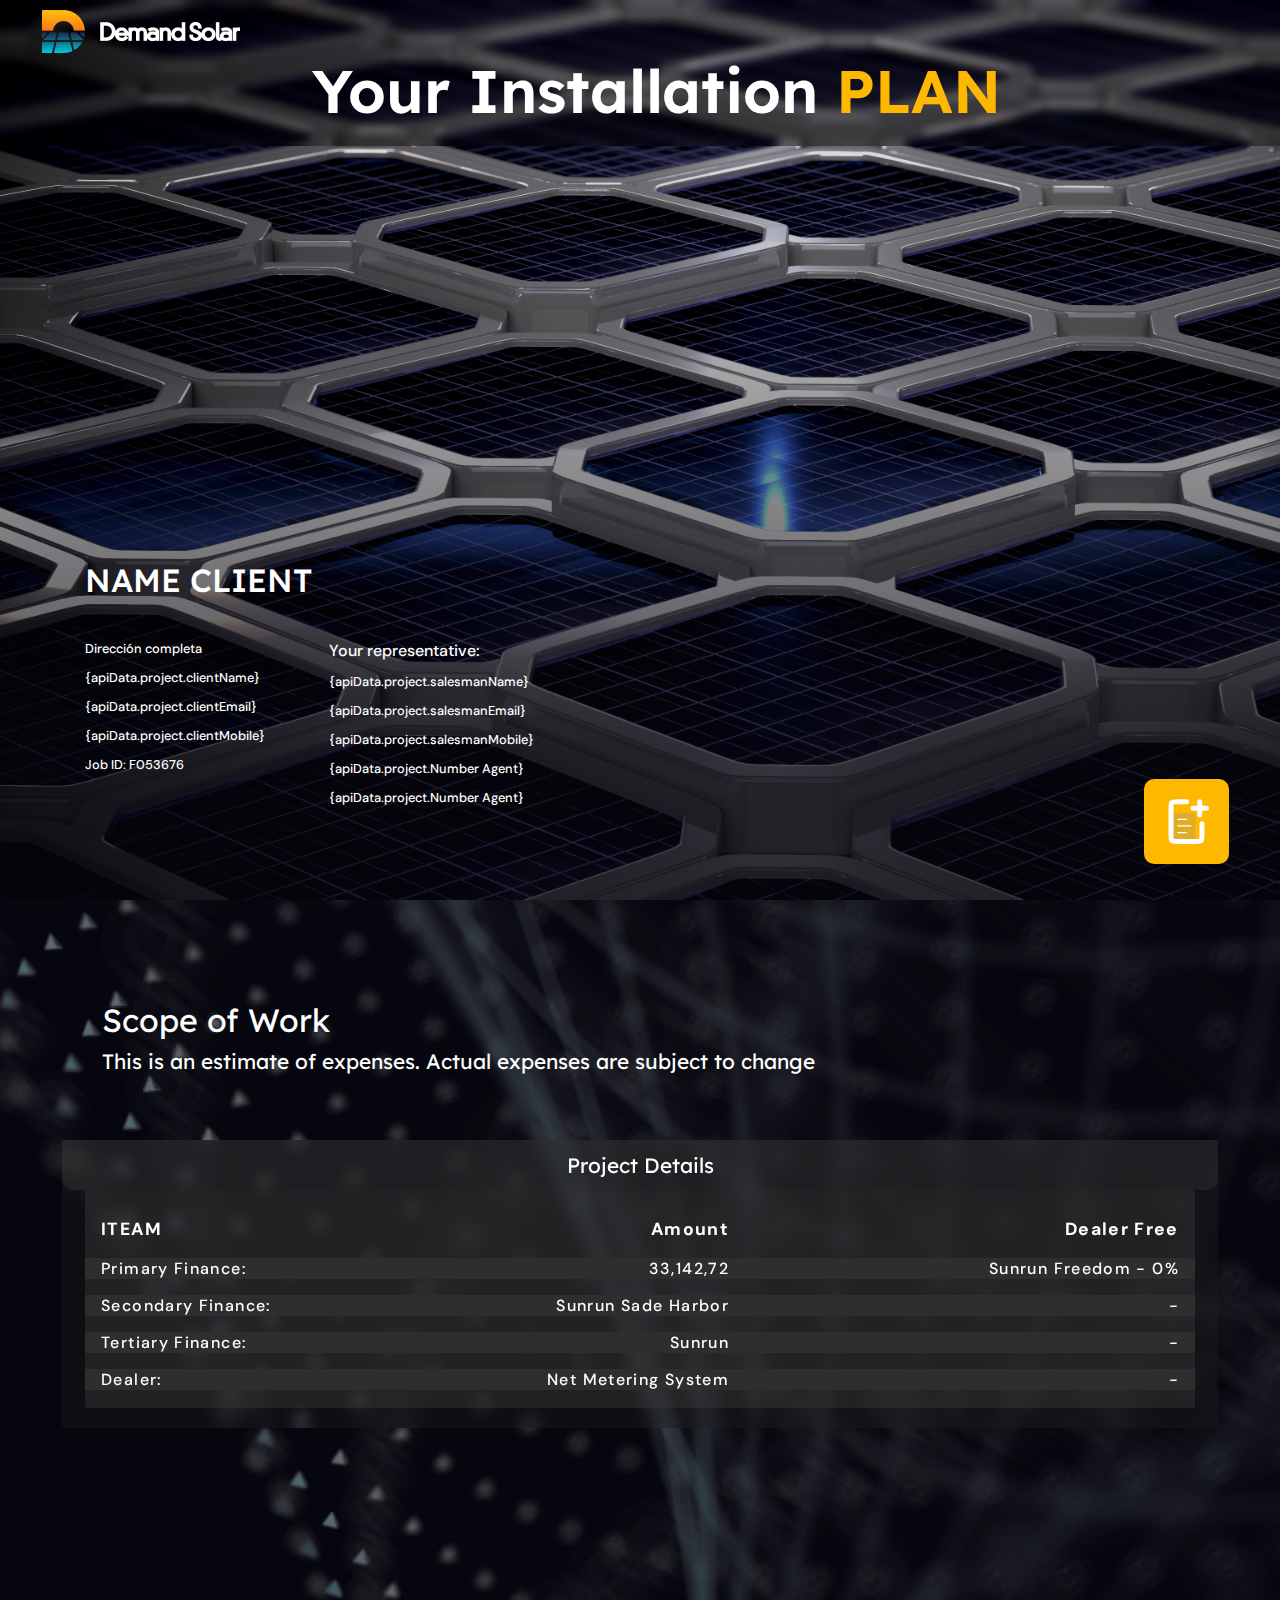
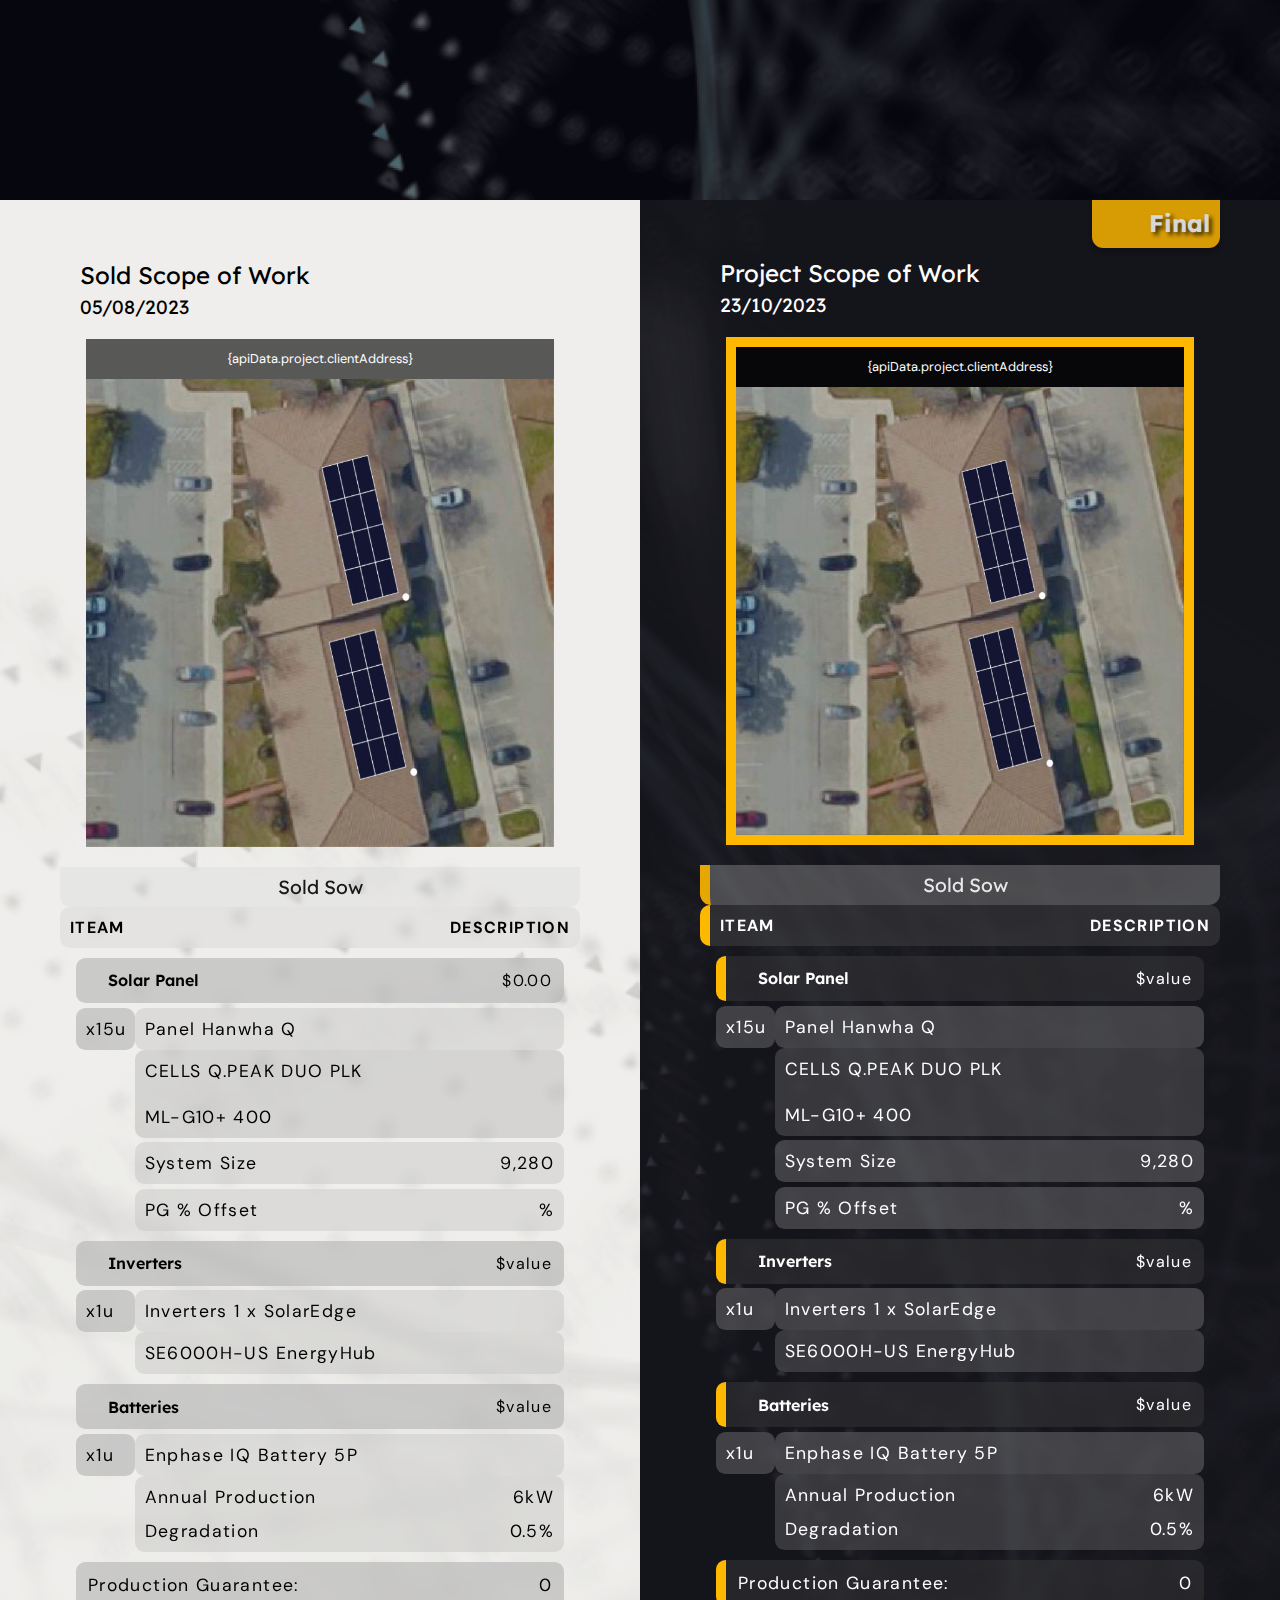
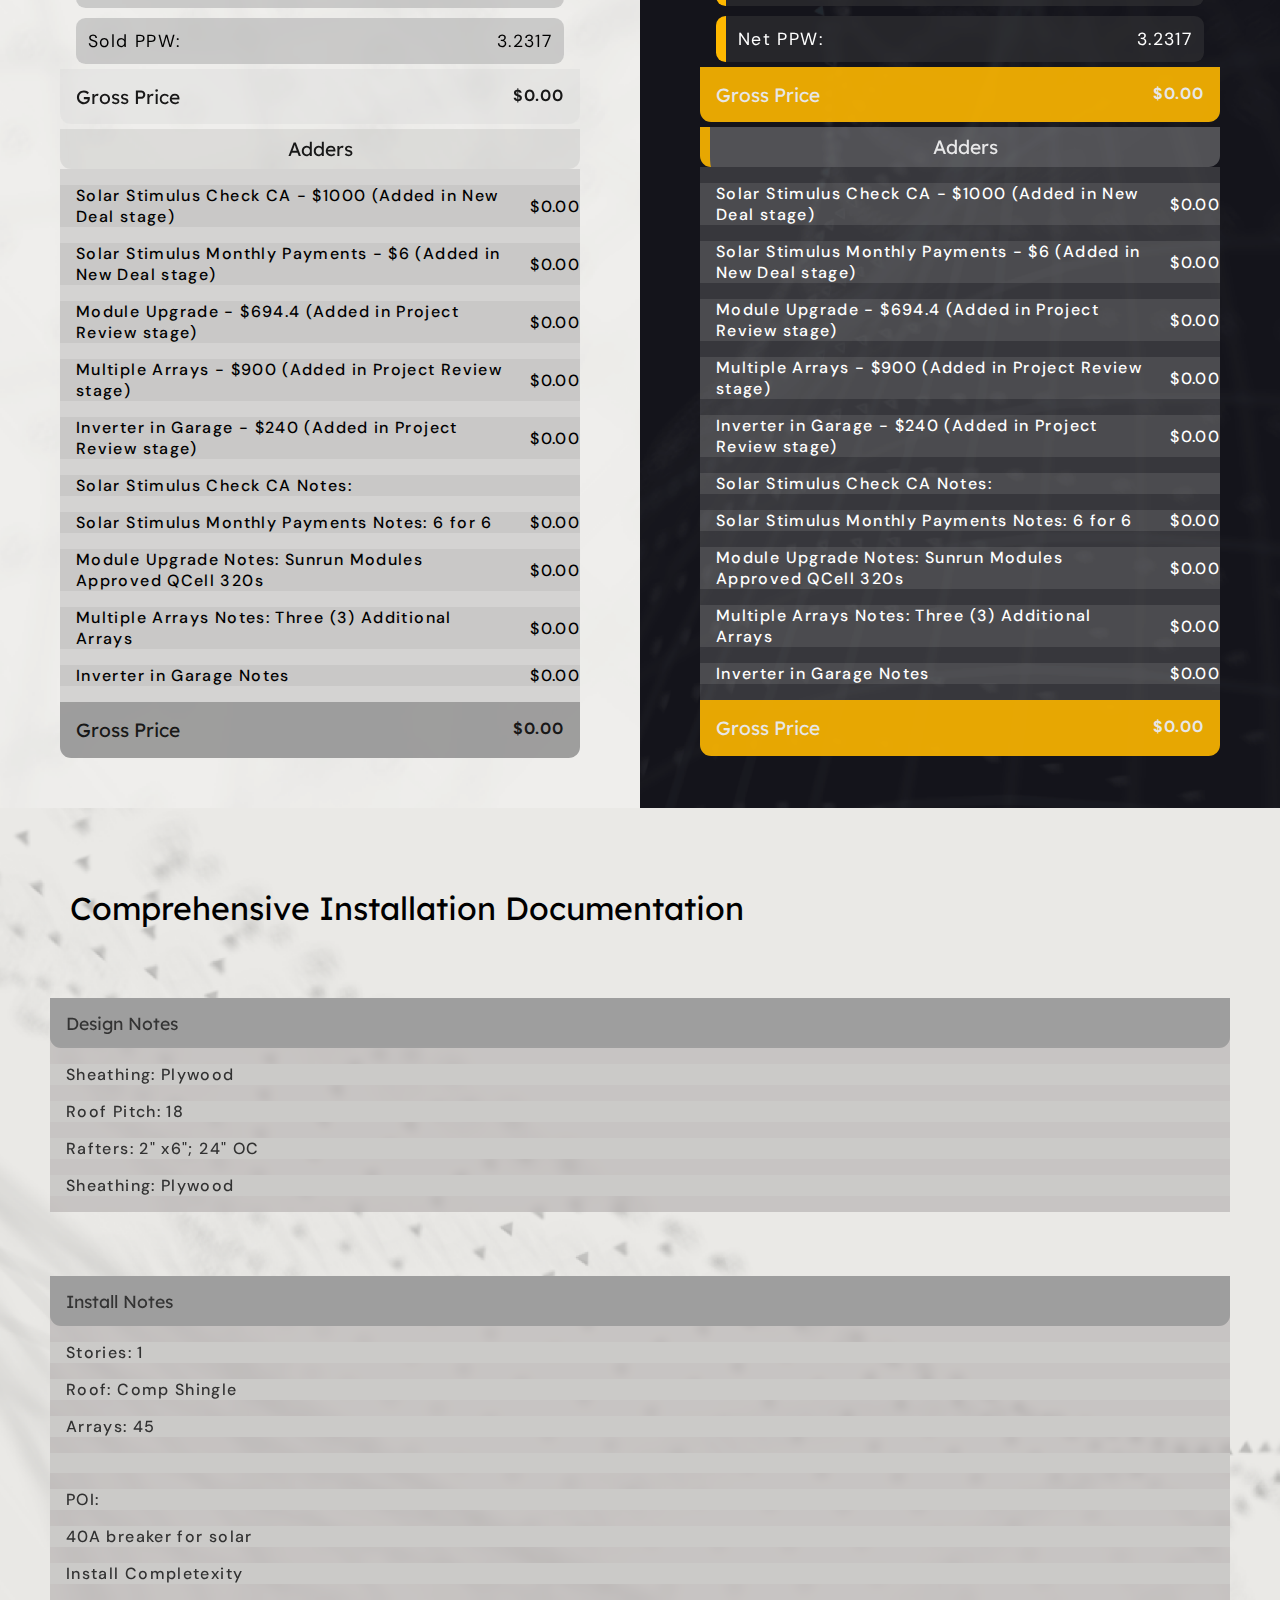
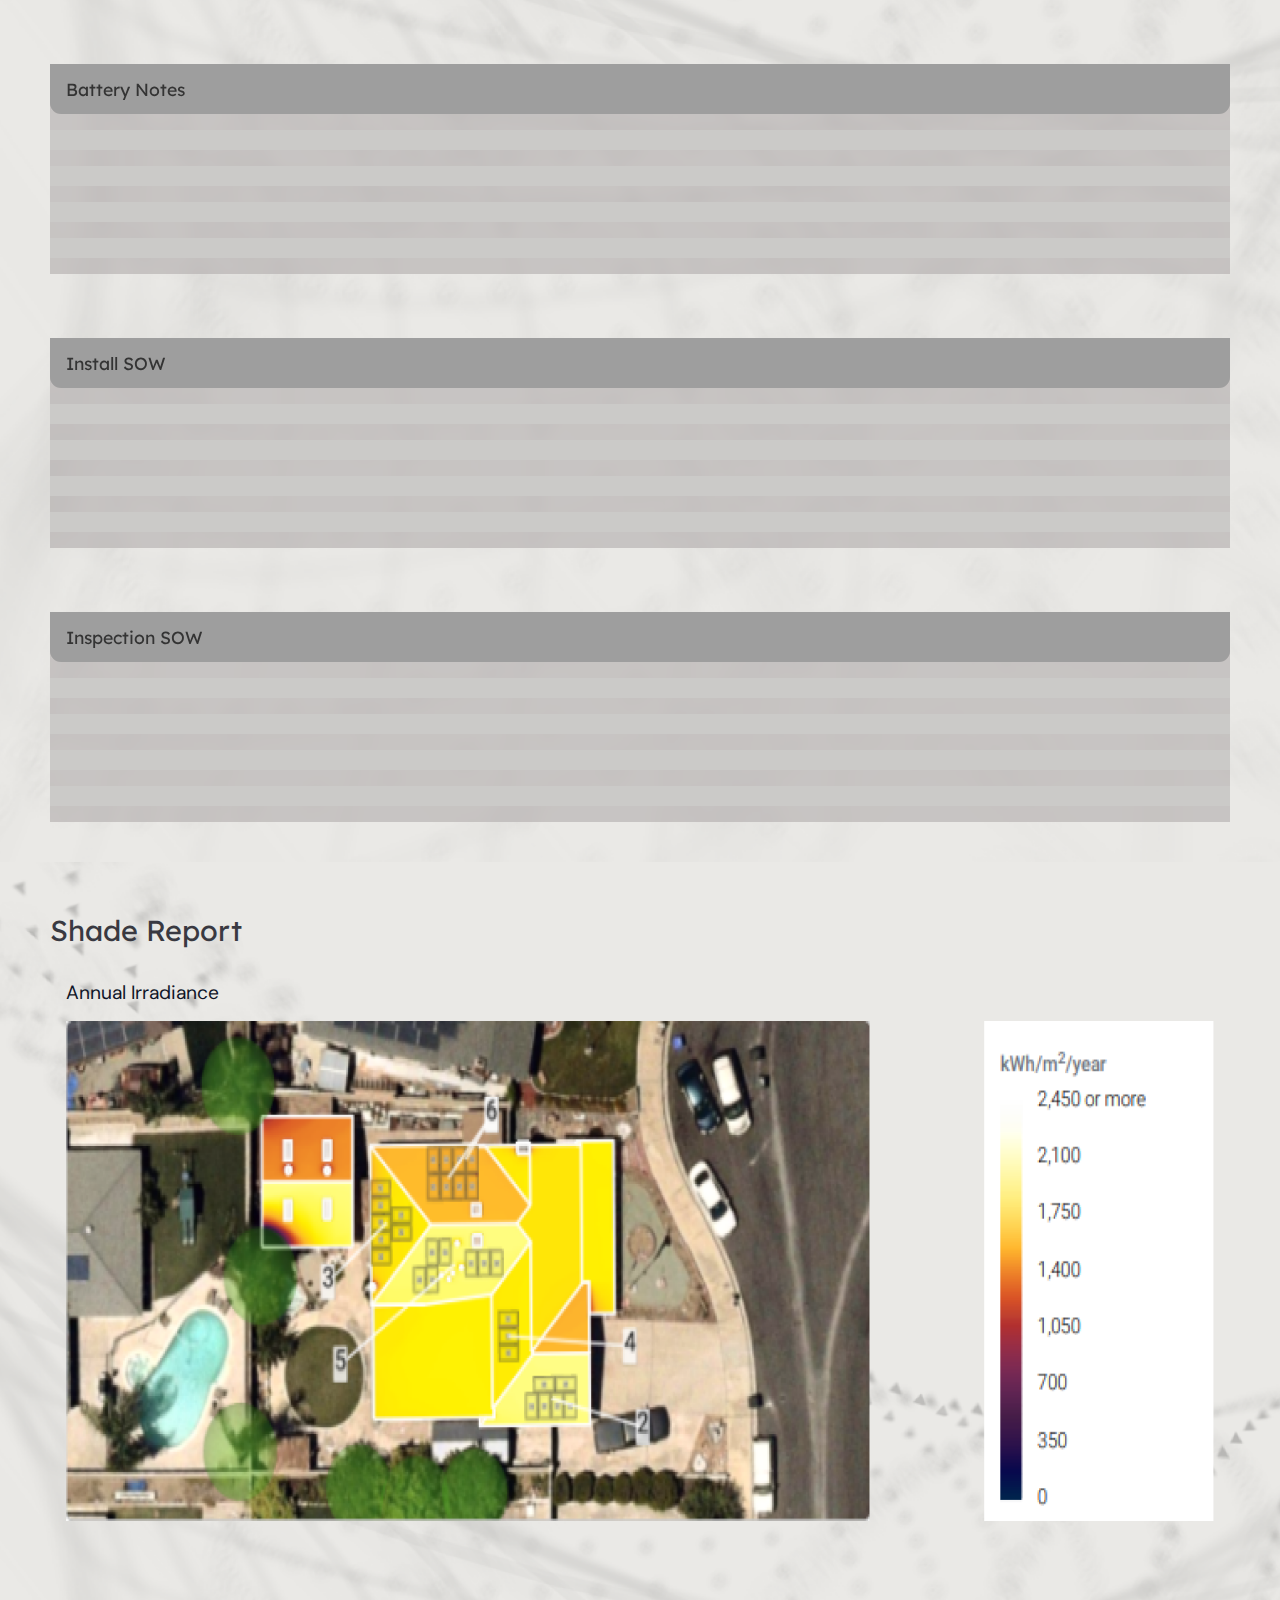
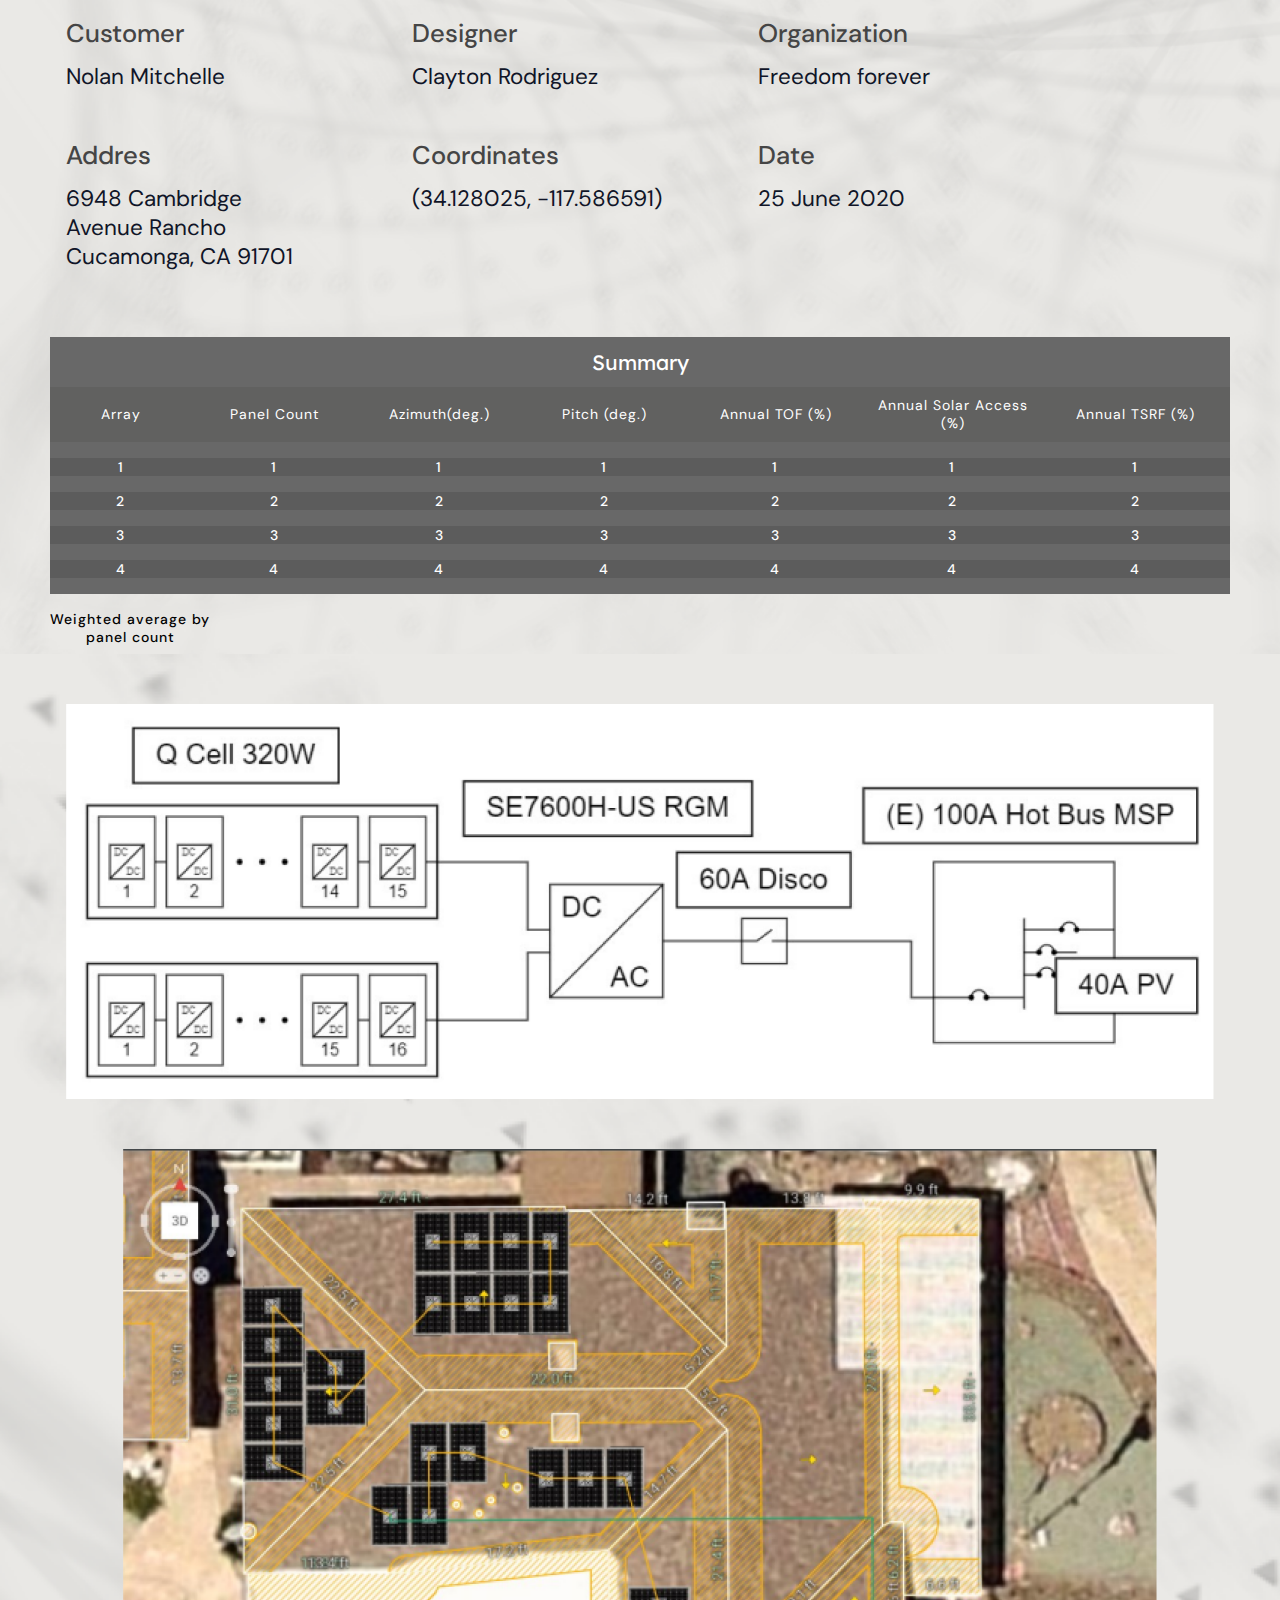
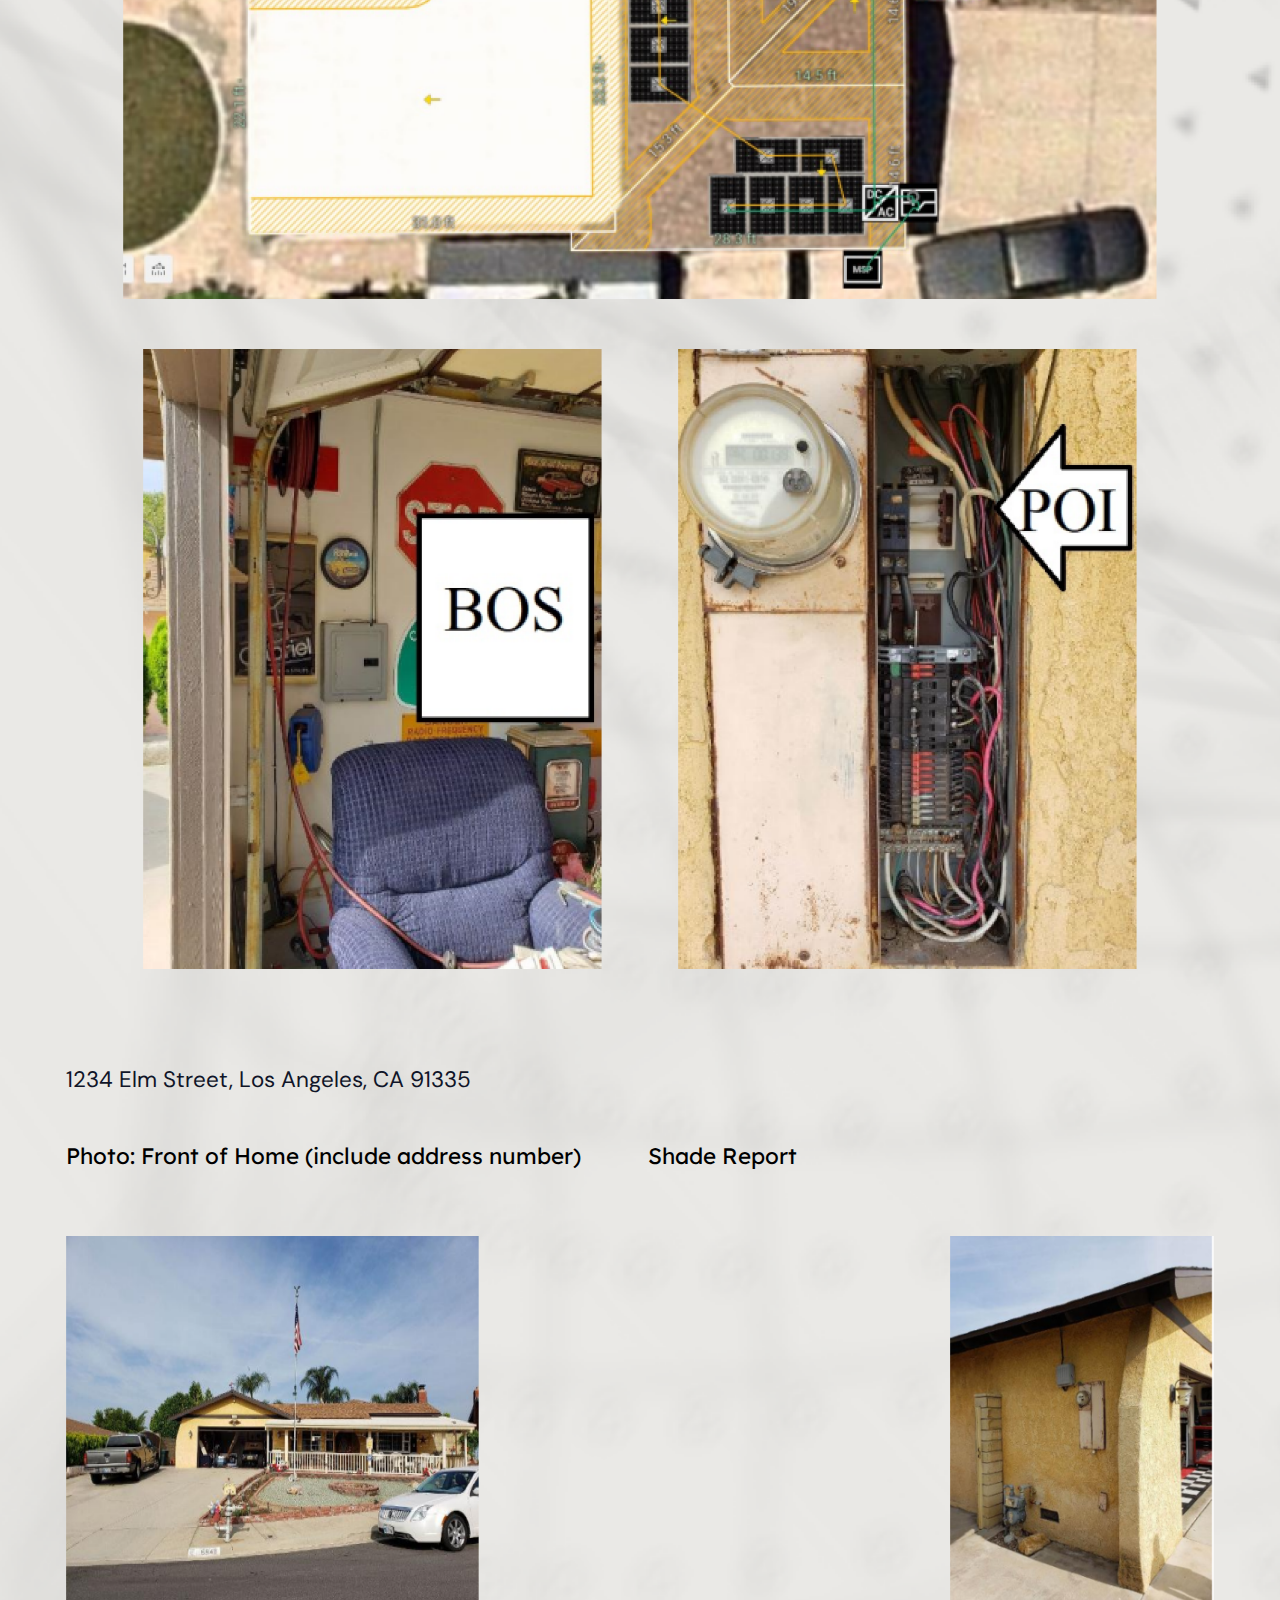
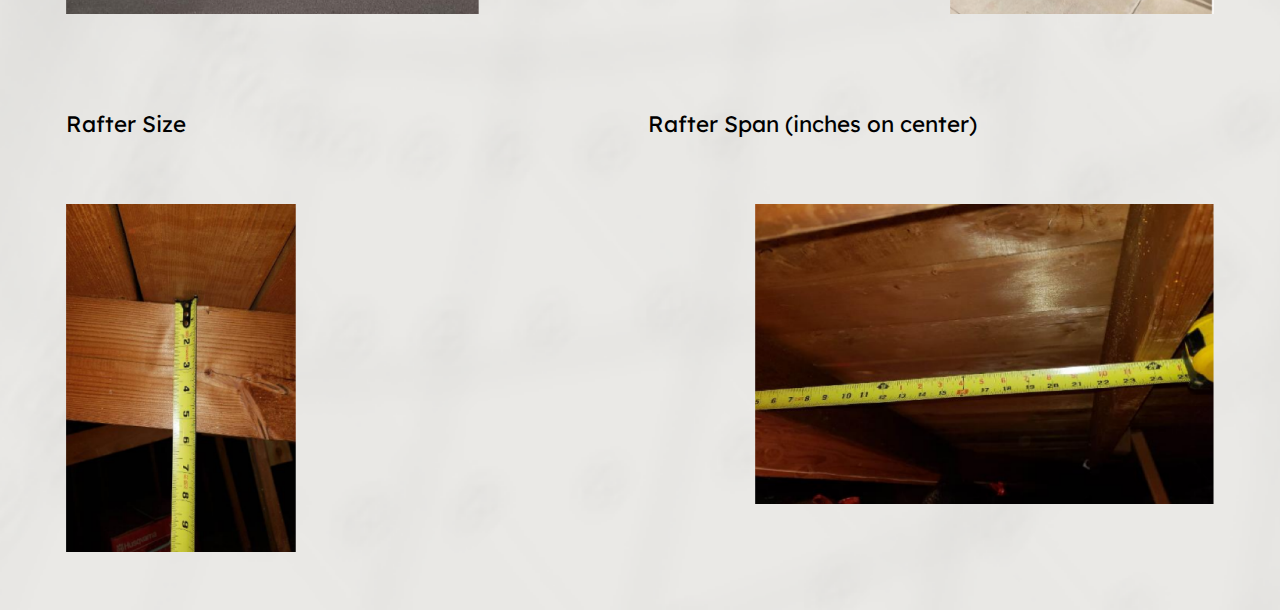
==== index.html @ 8276079d "cambios project sold" ====
<!DOCTYPE html>
<html lang="en">
  <head>
    <meta charset="UTF-8" />
    <meta name="viewport" content="width=device-width, initial-scale=1" />
    <link rel="apple-touch-icon" href="src/img/logo.png" />

    <link
      href="https://cdn.jsdelivr.net/npm/bootstrap@5.3.0/dist/css/bootstrap.min.css"
      rel="stylesheet"
    />

    <link rel="preconnect" href="https://fonts.googleapis.com" />
    <link rel="preconnect" href="https://fonts.gstatic.com" crossorigin />

    <link
      href="https://fonts.googleapis.com/css2?family=DM+Sans:opsz,wght@9..40,400;9..40,500&display=swap"
      rel="stylesheet"
    />
    <link
      href="https://fonts.googleapis.com/css2?family=Lexend:wght@400;500;600&display=swap"
      rel="stylesheet"
    />

    <!-- Aquí importa tu archivo styles.css -->
    <link rel="stylesheet" href="styles.css" />

    <title>Instalation Plain</title>
  </head>
  <header>
    <div class="menu">
      <a
        href="https://www.demand.solar/"
        target="_blank"
        rel="noopener noreferrer"
      >
      <img src="src/img/logo_blanco.png" alt="logo" className="left-image" />
      </a>
      <div class="menu-content">
        <h1 class="customH1">
          Your Installation <span class="colorAma">PLAN</span>
        </h1>
      </div>
    </div>
  </header>
  <body>
    <div class="m-0 positionRelative">
      <div class="buttonConfirm"><img src="./src/img/buttonIcon.svg" alt="Convertir a PDF"></div>
      <div id="modal" class="alert d-none">
        <h3 class="alertTitle">Approval</h3>
        <div class="alertTextContainer">
          <p>
            I have reviewed My Custom Solar Design and approve of the placement
            of solar panels identified above. I understand that the actual
            number of panels and their precise placement may vary based on
            engineering, installation, and solar energy production
            considerations, including roof type, shade, and other factors.
          </p>
        </div>
        <div class="alertButtonsContainer">
          <button class="reject">REJECT</button>
          <button class="accept">ACCEPT</button>
        </div>
      </div>
    </div>
    <!--Contenedor General -->
    <!--Section1 -->
    <section id="section1" class="sectionOneWithBackground">
      <div class="infoContainer">
        <h2 class="customH2">NAME CLIENT</h2>
        <div class="informationContainerText">
          <div class="clientInformationContainer">
            <p>Dirección completa</p>
            <p>{apiData.project.clientName}</p>
            <p>{apiData.project.clientEmail}</p>
            <p>{apiData.project.clientMobile}</p>
            <p>Job ID: F053676</p>
          </div>
          <div class="salesManInfoContainer">
            <p>Your representative:</p>
            <p>{apiData.project.salesmanName}</p>
            <p>{apiData.project.salesmanEmail}</p>
            <p>{apiData.project.salesmanMobile}</p>
            <p>{apiData.project.Number Agent}</p>
            <p>{apiData.project.Number Agent}</p>
          </div>
        </div>
      </div>
    </section>
    <!--Section2 -->
    <section id="section2" class="sectionTwoWithBackground">
      <div class="container-fluid">
        <div class="informationTop">
          <h3 class="titleSection2">Scope of Work</h3>
          <p class="pSection2">
            This is an estimate of expenses. Actual expenses are subject to
            change
          </p>
        </div>
        <div class="informationBottom">
          <h3 class="sectionTwoTableTitle">Project Details</h3>
          <table class="projectDetailsTable">
            <thead class="projectDetailsTHead">
              <tr class="projectDetailsTr">
                <th>ITEAM</th>
                <th>Amount</th>
                <th>Dealer Free</th>
              </tr>
            </thead>
            <tbody>
              <tr class="projectDetailsTr bgTrTd">
                <td>Primary Finance:</td>
                <td>33,142,72</td>
                <td>Sunrun Freedom - 0%</td>
              </tr>
              <tr class="projectDetailsTr bgTrTd">
                <td>Secondary Finance:</td>
                <td>Sunrun Sade Harbor</td>
                <td>-</td>
              </tr>
              <tr class="projectDetailsTr bgTrTd">
                <td>Tertiary Finance:</td>
                <td>Sunrun</td>
                <td>-</td>
              </tr>
              <tr class="projectDetailsTr bgTrTd">
                <td>Dealer:</td>
                <td>Net Metering System</td>
                <td>-</td>
              </tr>
            </tbody>
          </table>
        </div>
      </div>
    </section>
    <!--Section3 -->
    <section id="section3" class="section3Sow">
      <div class="infoSection3ColSold">
        <h3 class="section3Title">Sold Scope of Work</h3>
        <p class="dateStyle">05/08/2023</p>
        <div class="img3Content">
          <div class="imgContainer">
            <div class="mapOverlay">
              <p>{apiData.project.clientAddress}</p>
            </div>
            <!-- /*{apiData.satelitalImage}*/ -->
            <img src="src/img/img_maps.png" alt="img_house_maps" class="satelitalImage" />
          </div>
        </div>
        <div class="info3Content">
          <p class="textInfo3 cont3">Sold Sow</p>
          <div class="col3">
            <div class="c1">
              <p class="textItemName3">ITEAM</p>
            </div>
            <div class="c2">
              <p class="textItemName3">DESCRIPTION</p>
            </div>
          </div>
          <div class="contentSection">
            <div class="col3 bGris">
              <div class="c1">
                <p class="textItem3L">Solar Panel</p>
              </div>
              <div class="c2">
                <p class="textItem3R"> $0.00</p>
              </div>
            </div>
            <div class="Flex marginTop">
              <div class="colLeft">
                <div class="bGrisP">
                  <p class="textItem">x15u</p>
                </div>
              </div>
              <div class="colRight">
                <div class="bGrisI alignLeft">
                  <p class="textItem">Panel Hanwha Q</p>
                </div>
                <div class="bGrisI colorModelCol2 alignLeft">
                  <p class="textItem padBottom">
                    CELLS Q.PEAK DUO PLK
                  </p>
                  <p class="textItem">ML-G10+ 400</p>
                </div>
                <div class="col3 bGrisI marginTop">
                  <div class="c1">
                    <p class="textItem">System Size</p>
                  </div>
                  <div class="c2">
                    <p class="textItem">9,280</p>
                  </div>
                </div>
                <div class="col3 bGrisI marginTop">
                  <div class="c1">
                    <p class="textItem">PG % Offset</p>
                  </div>
                  <div class="c2">
                    <p class="textItem">%</p>
                  </div>
                </div>
              </div>
            </div>
          </div>
          <div class="contentSection">
            <div class="col3 bGris">
              <div class="c1">
                <p class="textItem3L">Inverters</p>
              </div>
              <div class="c2">
                <p class="textItem3R">$value</p>
              </div>
            </div>
            <div class="Flex marginTop">
              <div class="colLeft">
                <div class="bGrisP">
                  <p class="textItem">x1u</p>
                </div>
              </div>
              <div class="colRight">
                <div class="bGrisI alignLeft">
                  <p class="textItem">Inverters 1 x SolarEdge</p>
                </div>
                <div class="bGrisI colorModel alignLeft">
                  <p class="textItem">SE6000H-US EnergyHub</p>
                </div>
              </div>
            </div>
          </div>
          <div class="contentSection">
            <div class="col3 bGris">
              <div class="c1">
                <p class="textItem3L">Batteries</p>
              </div>
              <div class="c2">
                <p class="textItem3R">$value</p>
              </div>
            </div>
            <div class="Flex marginTop">
              <div class="colLeft">
                <div class="bGrisP">
                  <p class="textItem">x1u</p>
                </div>
              </div>
              <div class="colRight">
                <div class="bGrisI alignLeft">
                  <p class="textItem">Enphase IQ Battery 5P</p>
                </div>
                <div class="col3 bGrisI colorModel">
                  <div class="c1 alignLeft">
                    <p class="textItem padBottom">Annual Production</p>
                    <p class="textItem">Degradation</p>
                  </div>
                  <div class="c2">
                    <p class="textItem padBottom">6kW</p>
                    <p class="textItem">0.5%</p>
                  </div>
                </div>
              </div>
            </div>
          </div>
          <div class="contentSection">
            <div class="col3 bGris">
              <div class="c1">
                <p class="textItem">Production Guarantee:</p>
              </div>
              <div class="c2">
                <p class="textItem">0</p>
              </div>
            </div>
            <div class="col3 bGris">
              <div class="c1">
                <p class="textItem">Sold PPW:</p>
              </div>
              <div class="c2">
                <p class="textItem">3.2317</p>
              </div>
            </div>
          </div>
        </div>
        <!-- Parte Adders -->
        <div class="marginTop">
          <div class="Flex cont3 cont3Padd">
            <div class="c1">
              <p class="textInfo3" style="text-align: left; margin-top: 0">
                Gross Price
              </p>
            </div>
            <div class="c2">
              <p class="textItemName3" style="text-align: right; margin-top: 0">
                $0.00
              </p>
            </div>
          </div>
          <div>
            <p class="tittles cont3 colorModel marginTop">Adders</p>
            <div class="Flex contentSectionTab">
              <table class="addersTable">
                <!-- <thead class="addersThead">
                                  <th>Adders</th>
                                </thead> -->
                <tbody class="addersTbody">
                  <tr class="addersTr">
                    <td>
                      Solar Stimulus Check CA - $1000 (Added in New Deal stage)
                    </td>
                    <td>$0.00</td>
                  </tr>
                  <tr class="addersTr">
                    <td class="textTable">
                      Solar Stimulus Monthly Payments - $6 (Added in New Deal
                      stage)
                    </td>
                    <td>$0.00</td>
                  </tr>
                  <tr class="addersTr">
                    <td>
                      Module Upgrade - $694.4 (Added in Project Review stage)
                    </td>
                    <td>$0.00</td>
                  </tr>
                  <tr class="addersTr">
                    <td>
                      Multiple Arrays - $900 (Added in Project Review stage)
                    </td>
                    <td>$0.00</td>
                  </tr>
                  <tr class="addersTr">
                    <td>
                      Inverter in Garage - $240 (Added in Project Review stage)
                    </td>
                    <td>$0.00</td>
                  </tr>
                  <tr class="addersTr">
                    <td>Solar Stimulus Check CA Notes:</td>
                    <td></td>
                  </tr>
                  <tr class="addersTr">
                    <td>Solar Stimulus Monthly Payments Notes: 6 for 6</td>
                    <td>$0.00</td>
                  </tr>
                  <tr class="addersTr">
                    <td>
                      Module Upgrade Notes: Sunrun Modules Approved QCell 320s
                    </td>
                    <td>$0.00</td>
                  </tr>
                  <tr class="addersTr">
                    <td>Multiple Arrays Notes: Three (3) Additional Arrays</td>
                    <td>$0.00</td>
                  </tr>
    
                  <tr class="addersTr">
                    <td>Inverter in Garage Notes</td>
                    <td>$0.00</td>
                  </tr>
                </tbody>
              </table>
            </div>
            <div class="Flex cont3 colorGross cont3Padd">
              <div class="c1">
                <p class="textInfo3" style="text-align: left; margin-top: 0">
                  Gross Price
                </p>
              </div>
              <div class="c2">
                <p class="textItemName3" style="text-align: right; margin-top: 0">
                  $0.00
                </p>
              </div>
            </div>
          </div>
        </div>
      </div>
      <div class="infoSection3ColProj">
        <div class="cont3Top tcont3">  Final </div>
        <h3 class="section3Title" style="color: #fff">Project Scope of Work</h3>
        <p class="dateStyle" style="color: #fff">23/10/2023</p>
        <div class="img3Content bordeAmarillo">
          <div class="imgContainer">
            <div class="mapOverlay">
              <p>{apiData.project.clientAddress}</p>
            </div>
            <!-- /*{apiData.satelitalImage}*/ -->
            <img src="src/img/img_maps.png" alt="img_house_maps" class="satelitalImage" />
          </div>
        </div>
        <div class="info3Content">
          <p class="textInfo3 cont3 bordeAma" style="color: #fff; background-color: rgba(170, 170, 170, 0.4)">
            Sold Sow
          </p>
          <div class="col3 bordeAma" style="background: rgba(80, 80, 80, 0.4)">
            <div class="c1">
              <p class="textItemName3" style="color: #fff">ITEAM</p>
            </div>
            <div class="c2">
              <p class="textItemName3" style="color: #fff">DESCRIPTION</p>
            </div>
          </div>
          <div class="contentSection">
            <div class="col3 bGris bordeAma" style="background-color: rgba(68, 68, 68, 0.39)">
              <div class="c1">
                <p class="textItem3L" style="color: #fff">Solar Panel</p>
              </div>
              <div class="c2">
                <p class="textItem3R" style="color: #fff">$value</p>
              </div>
            </div>
            <div class="Flex marginTop">
              <div class="colLeft">
                <div class="bGrisPCol2">
                  <p class="textItem" style="color: #fff">x15u</p>
                </div>
              </div>
              <div class="colRight">
                <div class="bGrisICol2 alignLeft">
                  <p class="textItem" style="color: #fff">Panel Hanwha Q</p>
                </div>
                <div class="bGrisICol2 colorModelCol2 alignLeft">
                  <p class="textItem padBottom" style="color: #fff">
                    CELLS Q.PEAK DUO PLK
                  </p>
                  <p class="textItem" style="color: #fff">ML-G10+ 400</p>
                </div>
                <div class="col3 bGrisICol2 marginTop">
                  <div class="c1">
                    <p class="textItem" style="color: #fff">System Size</p>
                  </div>
                  <div class="c2">
                    <p class="textItem" style="color: #fff">9,280</p>
                  </div>
                </div>
                <div class="col3 bGrisICol2 marginTop">
                  <div class="c1">
                    <p class="textItem" style="color: #fff">PG % Offset</p>
                  </div>
                  <div class="c2">
                    <p class="textItem" style="color: #fff">%</p>
                  </div>
                </div>
              </div>
            </div>
          </div>
          <div class="contentSection">
            <div class="col3 bGris bordeAma" style="background-color: rgba(68, 68, 68, 0.39)">
              <div class="c1">
                <p class="textItem3L" style="color: #fff">Inverters</p>
              </div>
              <div class="c2">
                <p class="textItem3R" style="color: #fff">$value</p>
              </div>
            </div>
            <div class="Flex marginTop">
              <div class="colLeft">
                <div class="bGrisPCol2">
                  <p class="textItem" style="color: #fff">x1u</p>
                </div>
              </div>
              <div class="colRight">
                <div class="bGrisICol2 alignLeft">
                  <p class="textItem" style="color: #fff">
                    Inverters 1 x SolarEdge
                  </p>
                </div>
                <div class="bGrisICol2 colorModelCol2 alignLeft">
                  <p class="textItem" style="color: #fff">
                    SE6000H-US EnergyHub
                  </p>
                </div>
              </div>
            </div>
          </div>
          <div class="contentSection">
            <div class="col3 bGris bordeAma" style="background-color: rgba(68, 68, 68, 0.39)">
              <div class="c1">
                <p class="textItem3L" style="color: #fff">Batteries</p>
              </div>
              <div class="c2">
                <p class="textItem3R" style="color: #fff">$value</p>
              </div>
            </div>
            <div class="Flex marginTop">
              <div class="colLeft">
                <div class="bGrisPCol2">
                  <p class="textItem" style="color: #fff">x1u</p>
                </div>
              </div>
              <div class="colRight">
                <div class="bGrisICol2 alignLeft">
                  <p class="textItem" style="color: #fff">
                    Enphase IQ Battery 5P
                  </p>
                </div>
                <div class="col3 bGrisICol2 colorModelCol2">
                  <div class="c1 alignLeft">
                    <p class="textItem padBottom" style="color: #fff">
                      Annual Production
                    </p>
                    <p class="textItem" style="color: #fff">Degradation</p>
                  </div>
                  <div class="c2">
                    <p class="textItem padBottom" style="color: #fff">6kW</p>
                    <p class="textItem" style="color: #fff">0.5%</p>
                  </div>
                </div>
              </div>
            </div>
          </div>
          <div class="contentSection">
            <div class="col3 bGris bordeAma" style="background-color: rgba(68, 68, 68, 0.39)">
              <div class="c1">
                <p class="textItem" style="color: #fff">
                  Production Guarantee:
                </p>
              </div>
              <div class="c2">
                <p class="textItem" style="color: #fff">0</p>
              </div>
            </div>
            <div class="col3 bGris bordeAma" style="background-color: rgba(68, 68, 68, 0.39)">
              <div class="c1">
                <p class="textItem" style="color: #fff">Net PPW:</p>
              </div>
              <div class="c2">
                <p class="textItem" style="color: #fff">3.2317</p>
              </div>
            </div>
          </div>
        </div>
        <!-- Parte Adders -->
        <div class="marginTop">
          <div class="Flex cont3 cont3Padd" style="background: #ffb800">
            <div class="c1">
              <p class="textInfo3" style="text-align: left; margin-top: 0; color: #fff">
                Gross Price
              </p>
            </div>
            <div class="c2">
              <p class="textItemName3" style="text-align: right; margin-top: 0; color: #fff">
                $0.00
              </p>
            </div>
          </div>
          <div>
            <p class="tittles cont3 marginTop bordeAma" style="background: rgba(195, 195, 195, 0.39); color: #fff">
              Adders
            </p>
            <div class="Flex contentSectionTabCol2">
              <table class="addersTableCol2 colorModelCol2">
                <!-- <thead class="addersThead">
                                  <th>Adders</th>
                                </thead> -->
                <tbody class="addersTbody">
                  <tr class="addersTrCol2">
                    <td>
                      Solar Stimulus Check CA - $1000 (Added in New Deal stage)
                    </td>
                    <td>$0.00</td>
                  </tr>
                  <tr class="addersTrCol2">
                    <td class="textTable">
                      Solar Stimulus Monthly Payments - $6 (Added in New Deal
                      stage)
                    </td>
                    <td>$0.00</td>
                  </tr>
                  <tr class="addersTrCol2">
                    <td>
                      Module Upgrade - $694.4 (Added in Project Review stage)
                    </td>
                    <td>$0.00</td>
                  </tr>
                  <tr class="addersTrCol2">
                    <td>
                      Multiple Arrays - $900 (Added in Project Review stage)
                    </td>
                    <td>$0.00</td>
                  </tr>
                  <tr class="addersTrCol2">
                    <td>
                      Inverter in Garage - $240 (Added in Project Review stage)
                    </td>
                    <td>$0.00</td>
                  </tr>
                  <tr class="addersTrCol2">
                    <td>Solar Stimulus Check CA Notes:</td>
                    <td></td>
                  </tr>
                  <tr class="addersTrCol2">
                    <td>Solar Stimulus Monthly Payments Notes: 6 for 6</td>
                    <td>$0.00</td>
                  </tr>
                  <tr class="addersTrCol2">
                    <td>
                      Module Upgrade Notes: Sunrun Modules Approved QCell 320s
                    </td>
                    <td>$0.00</td>
                  </tr>
                  <tr class="addersTrCol2">
                    <td>Multiple Arrays Notes: Three (3) Additional Arrays</td>
                    <td>$0.00</td>
                  </tr>
    
                  <tr class="addersTrCol2">
                    <td>Inverter in Garage Notes</td>
                    <td>$0.00</td>
                  </tr>
                </tbody>
              </table>
            </div>
            <div class="Flex cont3 cont3Padd" style="background: #ffb800">
              <div class="c1">
                <p class="textInfo3" style="text-align: left; margin-top: 0; color: #fff">
                  Gross Price
                </p>
              </div>
              <div class="c2">
                <p class="textItemName3" style="text-align: right; margin-top: 0; color: #fff">
                  $0.00
                </p>
              </div>
            </div>
          </div>
        </div>
    </section>
    <!--Section4 -->
    <section id="section4" class="sectionFiveWithBackground">
    
      <h3 class="titleSection2 aligColor">Comprehensive Installation Documentation</h3>
      <div class="tableContainer">
        <h3 class="tableContainerTitle">Design Notes</h3>
        <table class="section5Table">
          <tbody class="section5Tbody">
            <tr>
              <td>Sheathing: Plywood</td>
            </tr>
            <tr>
              <td>Roof Pitch: 18</td>
            </tr>
            <tr>
              <td>Rafters: 2" x6"; 24" OC</td>
            </tr>
            <tr>
              <td>Sheathing: Plywood</td>
            </tr>
          </tbody>
        </table>
      </div>
      <div class="tableContainer">
        <h3 class="tableContainerTitle">Install Notes</h3>
        <table class="section5Table">
          <tbody class="section5Tbody">
            <tr>
              <td>Stories: 1</td>
            </tr>
            <tr>
              <td>Roof: Comp Shingle</td>
            </tr>
            <tr>
              <td>Arrays: 45</td>
            </tr>
            <tr>
              <td></td>
            </tr>
            <tr>
              <td>POI:</td>
            </tr>
            <tr>
              <td>40A breaker for solar</td>
            </tr>
            <tr>
              <td>Install Completexity</td>
            </tr>
          </tbody>
        </table>
      </div>
      <div class="tableContainer">
        <h3 class="tableContainerTitle">Battery Notes</h3>
        <table class="section5Table">
          <tbody class="section5Tbody">
            <tr>
              <td></td>
            </tr>
            <tr>
              <td></td>
            </tr>
            <tr>
              <td></td>
            </tr>
            <tr>
              <td></td>
            </tr>
          </tbody>
        </table>
      </div>
      <div class="tableContainer">
        <h3 class="tableContainerTitle">Install SOW</h3>
        <table class="section5Table">
          <tbody class="section5Tbody">
            <tr>
              <td></td>
            </tr>
            <tr>
              <td></td>
            </tr>
            <tr>
              <td></td>
            </tr>
            <tr>
              <td></td>
            </tr>
          </tbody>
        </table>
      </div>
      <div class="tableContainer">
        <h3 class="tableContainerTitle">Inspection SOW</h3>
        <table class="section5Table">
          <tbody class="section5Tbody">
            <tr>
              <td></td>
            </tr>
            <tr>
              <td></td>
            </tr>
            <tr>
              <td></td>
            </tr>
            <tr>
              <td></td>
            </tr>
          </tbody>
        </table>
      </div>
    </section>
    <!--Section5-->
    <section id="section5" class="sectionSixWithBackground">
      <h3 class="secSixTitle">Shade Report</h3>
      <p class="secSixSubTitle">Annual Irradiance</p>
      <div class="sectionSixImagesContainer">
        <img class="secSixImageOne" src="./src/img/map.png" alt="mapa">
        <img class="secSixImageTwo" src="./src/img/kmh.png" alt="kWh">
      </div>
      <div class="secSixInformationContainer">
        <div class="secSixInfoContainer">
          <div class="secSixInfo">
            <h4>Customer</h4>
            <p>Nolan Mitchelle</p>
          </div>
          <div class="secSixInfo">
            <h4>Designer</h4>
            <p>Clayton Rodriguez</p>
          </div>
          <div class="secSixInfo">
            <h4>Organization</h4>
            <p>Freedom forever</p>
          </div>
        </div>
        <div class="secSixInfoContainer">
          <div class="secSixInfo">
            <h4>Addres</h4>
            <p>6948 Cambridge <br />Avenue Rancho Cucamonga, CA 91701</p>
          </div>
          <div class="secSixInfo">
            <h4>Coordinates</h4>
            <p>(34.128025, -117.586591)</p>
          </div>
          <div class="secSixInfo">
            <h4>Date</h4>
            <p>25 June 2020</p>
          </div>
        </div>
      </div>
      <h3 class="secSixtableTitle">Summary</h3>
      <table class="secSixTable">
        <thead>
          <tr>
            <th> Array</th>
            <th> Panel Count </th>
            <th> Azimuth(deg.) </th>
            <th> Pitch (deg.)</th>
            <th> Annual TOF (%)</th>
            <th> Annual Solar Access (%)</th>
            <th> Annual TSRF (%)</th>
          </tr>
        </thead>
        <tbody>
          <tr>
            <td>1</td>
            <td>1</td>
            <td>1</td>
            <td>1</td>
            <td>1</td>
            <td>1</td>
            <td>1</td>
          </tr>
          <tr>
            <td>2</td>
            <td>2</td>
            <td>2</td>
            <td>2</td>
            <td>2</td>
            <td>2</td>
            <td>2</td>
          </tr>
          <tr>
            <td>3</td>
            <td>3</td>
            <td>3</td>
            <td>3</td>
            <td>3</td>
            <td>3</td>
            <td>3</td>
          </tr>
          <tr>
            <td>4</td>
            <td>4</td>
            <td>4</td>
            <td>4</td>
            <td>4</td>
            <td>4</td>
            <td>4</td>
          </tr>
        </tbody>
      </table>
      <div class="secSixFinalTextContainer">
        <div class="secSixFinalText">
          Weighted average by <br>
          panel count
        </div>
      </div>
      </div>
    </section>
    <!--Section6-->
    <section id="section6" class="sectionSixWithBackground">
    
      <div class="section6ImagesContainer">
        <img class="sec6ImageOne" src="./src/img/img_conect_panel.png" alt="conex">
      </div>
      <div class="section6ImagesContainer">
        <img class="sec6ImageTwo" src="./src/img/img_techo_conect.png" alt="techo">
      </div>
      <div class="sectionSix2ImagesContainer">
        <img class="secSix2Image1" src="./src/img/img_bos.png" alt="bos">
        <img class="secSix2Image2" src="./src/img/img_poi.png" alt="poi">
      </div>
    
      <div class="secSixInformationImgContainer">
        <div class="secSixInfoImg">
          <p>1234 Elm Street, Los Angeles, CA 91335</p>
        </div>
        <div class="colFlex">
          <div class="c1">
            <p class="textImg">Photo: Front of Home (include address number)</p>
          </div>
          <div class="c2">
            <p class="textImg">Shade Report</p>
          </div>
        </div>
      </div>
    
      <div class="sectionSix2Images2Container">
        <img class="secSix2Image1Home" src="./src/img/img_fronthome.png" alt="front">
        <img class="secSix2Image2Home" src="./src/img/img_lathome.png" alt="lat">
      </div>
    
      <div class="secSixInformationImgContainer">
        <div class="colFlex">
          <div class="c1">
            <p class="textImg">Rafter Size</p>
          </div>
          <div class="c2">
            <p class="textImg">Rafter Span (inches on center)</p>
          </div>
        </div>
      </div>
    
      <div class="sectionSix2Images2Container">
        <img class="secSix2Image2Rafter" src="./src/img/img_rafter.png" alt="raft">
        <img class="secSix2Image1H" src="./src/img/img_rafterspan.png" alt="rspan">
      </div>
    
    
    
    </section>

    <script src="https://cdn.jsdelivr.net/npm/bootstrap@5.3.0/dist/js/bootstrap.min.js"></script>
  </body>
</html>
---- styles.css ----
* {
  margin: 0;
  padding: 0;
  box-sizing: border-box;
}

header {
  background-color: rgba(0, 0, 0, 0.38);
  backdrop-filter: blur(3.5px);
  color: white; /* Cambia el color del texto a blanco o el color deseado */
  padding: 10px; /* Agrega espacio interno al encabezado */
  position: fixed;
  width: 100%;
  min-height: 10vh;
  z-index: 1;
}

.buttonConfirm {
  position: fixed;
  z-index: 100;
  padding: 16px;
  bottom: 4%;
  right: 4%;
  border-radius: 10px;
  background: #ffb800;
  backdrop-filter: blur(7.5px);
  transition: all 0.3s ease-in-out;
  cursor: pointer;
}

.buttonConfirm:hover{
  transform: scale(1.1,1.1);
}

.alert {
  position: fixed;
  padding: 0;
  border-radius: 0px 0px 29px 29px;
  background: rgba(255, 255, 255, 0.39);
  backdrop-filter: blur(7.5px);
  top: 50%;
  width: 70%;
  height: 70%;
  left: 50%;
  transform: translate(-50%, -50%);
  z-index: 10;
}

.alertTitle {
  background: rgba(255, 184, 0, 0.68);
  backdrop-filter: blur(4.211065292358398px);
  width: 100%;
  display: flex;
  justify-content: center;
  align-items: center;
  color: #fff;
  font-family: Lexend;
  font-size: 1.2rem;
  height: 40px;
  margin: 0;
  font-style: normal;
  font-weight: 400;
  line-height: normal;
}

.alertTextContainer {
  border-radius: 10px;
  background: rgba(255, 255, 255, 0.72);
  backdrop-filter: blur(7.5px);
  margin: 64px 32px;
}

.alertTextContainer p {
  color: #454545;
  font-family: DM Sans;
  font-size: 1.2rem;
  font-style: normal;
  font-weight: 500;
  line-height: normal;
  padding: 16px;
}

.alertButtonsContainer {
  border-radius: 10px;
  border: 1px solid #fff;
  background: transparent;
  height: 100px;
  display: flex;
  justify-content: center;
  align-items: center;
  column-gap: 32px;
  margin: 0 px;
}

.accept,
.reject {
  color: #fff;
  text-align: center;
  font-family: Lexend;
  font-size: 1.6rem;
  font-style: normal;
  font-weight: 600;
  line-height: normal;
  border-radius: 10px;
  backdrop-filter: blur(7.5px);
  border: none;
  padding: 12px 86px;
}

.accept {
  background: rgba(87, 198, 0, 0.68);
}

.reject {
  background: rgba(53, 53, 53, 0.68);
}

.menu {
  display: flex;
  justify-content: space-between;
  /*align-items: flex-start;*/
  flex-direction: column;
  width: 100%;
  padding-left: 32px;
}

.menu-content {
  display: flex;
  flex-direction: column;
  align-items: center;
}

/* Estilos para el h1 puntual */
.customH1 {
  font-size: 3.75rem;
  font-family: "Lexend", sans-serif; /* Fuente personalizada */
  font-weight: 600; /*Peso de semibold*/
  color: #fff;
  text-align: center;
  font-style: normal;
  line-height: normal;
}

/********SECTION 1 ***********/

/* Estilos para la sección1 con imagen de fondo */
.sectionOneWithBackground {
  background-image: url("src/img/section1_background.png"); /* Ruta a tu imagen de fondo */
  background-size: cover; /* Ajusta el tamaño de la imagen para cubrir toda la sección */

  color: #fff; /* Color del texto dentro de la sección */
  padding: 50px; /* Espacio interior para el contenido de la sección */
  padding-bottom: 8px;
  min-height: 100vh;
}

.customH2 {
  color: #ffffff; /* Color personalizado */
  font-family: Lexend; /* Fuente personalizada */
  font-size: 2rem;
  font-weight: 500;
  font-style: normal;
  text-align: left; /* Alineación a la izquierda */
  line-height: normal;
}

.colorAma {
  color: rgba(255, 184, 0, 1);
}

.infoContainer {
  padding-top: 80px;
  width: 100%;
  min-height: 84vh;
  /*en pantallas más grandes 750px*/
  display: flex;
  flex-direction: column;
  flex-wrap: wrap;
  padding-left: 3%;
  align-items: flex-start; /* Alinea el contenido en la parte izquierda */
  justify-content: flex-end; /* Alinea el contenido en la parte inferior */
}

.clientInformationContainer {
  height: 100%;
  display: flex;
  flex-direction: column;
  gap: 12px;
  justify-content: end;
}

.informationContainerText {
  margin-top: 32px;
  display: flex;
  justify-content: start;
  column-gap: 64px;
  align-items: start;
  flex-wrap: wrap;
}

.clientInformationContainer p,
.salesManInfoContainer p {
  margin: 0;
  text-align: left;
  color: #fff;
  font-family: DM Sans;
  font-size: 0.8rem;
  font-style: normal;
  font-weight: 500;
  line-height: normal;
}

.salesManInfoContainer {
  height: 100%;
  display: flex;
  flex-direction: column;
  gap: 12px;
  justify-content: end;
}

.salesManInfoContainer p:first-child {
  font-size: 1rem;
}

/********SECTION 2***********/

.sectionTwoWithBackground {
  background-image: url("src/img/section2_background.png");
  background-size: cover; /* Ajusta el tamaño de la imagen para cubrir toda la sección */
  background-position: center; /* Centra la imagen en la sección */
  color: #fff; /* Color del texto dentro de la sección */
  padding: 50px; /* Espacio interior para el contenido de la sección */
  padding-bottom: 8px;
  min-height: 100vh;
}

.titleSection2 {
  color: #fff;
  font-family: Lexend;
  font-size: 2rem;
  font-style: normal;
  font-weight: 400;
  line-height: normal;
}

.pSection2 {
  color: #fff;
  font-family: Lexend;
  font-size: 1.3rem;
  font-style: normal;
  font-weight: 400;
  line-height: normal;
}

.informationTop {
  padding: 50px 40px;
  display: flex;
  flex-direction: column;
  justify-content: start;
}

.informationBottom {
  width: 100%;
  display: flex;
  flex-direction: column;
  justify-content: center;
  align-items: center;
  padding-bottom: 20px;
  border-radius: 0.1875rem;
  background: rgba(33, 33, 33, 0.29);
  backdrop-filter: blur(7px);
}

.sectionTwoTableTitle {
  text-align: center;
  color: #fff;
  font-family: Lexend;
  font-size: 1.3rem;
  font-style: normal;
  font-weight: 400;
  line-height: normal;
  height: 50px;
  width: 100%;
  display: flex;
  align-items: center;
  justify-content: center;
  margin: 0;
  background: rgba(84, 84, 84, 0.15);
  backdrop-filter: blur(4px);
  border-radius: 0rem 0rem 0.70188rem 0.70188rem;
}

.projectDetailsTHead {
  height: 25px;
  width: inherit;
  font-weight: 700;
  font-style: normal;
  font-family: DM Sans, sans-serif;
  font-size: 1.1rem;
  letter-spacing: 0.08525rem;
}

.projectDetailsTable {
  width: 96%;
  padding: 10px 0 2px 0px;
  background: rgba(73, 73, 73, 0.25);
  backdrop-filter: blur(4.211065292358398px);
  border-radius: 0 0.1875rem;
}

.projectDetailsTr td:nth-child(1),
.projectDetailsTr th:nth-child(1) {
  text-align: left;
  padding-left: 16px;
}

.projectDetailsTr td:nth-child(2),
.projectDetailsTr th:nth-child(2) {
  text-align: right;
  padding-right: 150px;
}

.projectDetailsTr td:nth-child(3),
.projectDetailsTr th:nth-child(3) {
  text-align: right;
  padding-right: 16px;
}

/* .projectDetailsTr th, */
.projectDetailsTr td {
  font-size: 1rem;
  color: #fff;
  font-family: DM Sans;
  font-style: normal;
  font-weight: 500;
  line-height: normal;
  letter-spacing: 1.364px;
  height: 20px;
  background: rgba(48, 48, 48, 0.8);
}

.projectDetailsTable {
  border-collapse: separate;
  border-spacing: 0 16px; /* Ajusta el valor de 10px según el espacio deseado entre las filas */
}

/******Section3****/

.sectionThreeWithBackground {
  background-image: url("src/img/section3_background.png");
  background-size: cover;
  background-position: center;
  color: #323232;
  padding-bottom: 8px;
  min-height: 100vh;
  width: 100%;
}

.tableSow {
  background: #bebebc;
  padding: 0;
  width: 100%;
  border-collapse: separate;
  border-spacing: 0 14px;
}

.infoSection3ColSold {
  width: 50%;
  flex: 0 0 calc(50%); /* Evitar que se encogen, pero permitir que ocupen el 50% menos 10px de margen */
  padding: 50px 60px;
  display: flex;
  flex-direction: column;
  margin:0;
  background-image: url("src/img/section3_backgroundSold.png");
  background-size: cover;
}

.infoSection3ColProj {
  width: 50%;
  flex: 0 0 calc(50%); /* Evitar que se encogen, pero permitir que ocupen el 50% menos 10px de margen */
  padding: 0px 60px 50px 60px;
  display: flex;
  flex-direction: column;
  margin: 0;
  background-image: url("src/img/section3_backgroundProj.png");
  background-size: cover;
}

.cont3Top{
  border-radius: 0rem 0rem 0.70188rem 0.70188rem;
  opacity: 0.83;
  background: #FFB800;
  box-shadow: 0px 4px 4px 0px rgba(0, 0, 0, 0.25);  
  height: 3rem ;
  width: 8rem;
  align-self: flex-end;
  padding-top: 8px;
  padding-right: 10px;
}

.tcont3{
  color: #FFF;
  text-align: right;
  text-shadow: 3px 3px 4px rgba(0, 0, 0, 0.78);
  font-family: Lexend;
  font-size: 1.5rem;
  font-style: normal;
  font-weight: 700;
  line-height: normal;
}

.section3Sow{
  width: 100%;
  display: flex;
}

.section3Title {
  color: #000;
  font-family: Lexend;
  font-size: 1.5rem;
  font-style: normal;
  font-weight: 400;
  line-height: normal;
  margin: 0;
  padding: 10px 20px 5px 20px; /*top right bottom left*/
}

.dateStyle {
  color: #000;
  font-family: Lexend;
  font-size: 1.2rem;
  font-style: normal;
  font-weight: 400;
  line-height: normal;
  padding: 0px 20px 20px 20px;
  margin: 0;
}

.soldSowHead {
  background: #b3b2b0; /* rgba(156, 156, 156, 0.93); */
  backdrop-filter: blur(4.211065292358398px);
  /*width: 53.6875rem;*/
  height: 3.125rem;
}

.textTable2 {
  color: #000;
  font-family: DM Sans;
  font-size: 1.1rem;
  font-style: normal;
  font-weight: 400;
  line-height: normal;
  letter-spacing: 0.05425rem;
  background-color: #d7d6d5;
  margin: 0;
}

.textTable1 {
  color: #000;
  font-family: DM Sans;
  font-size: 1.1rem;
  font-style: normal;
  font-weight: 400;
  line-height: normal;
  letter-spacing: 0.05425rem;
  background-color: #cececb;
  margin: 0;
}

.cont3 {
  background: rgba(212, 211, 211, 0.33);
  backdrop-filter: blur(2px);
  border-radius: 0rem 0rem 0.70rem 0.7rem;
  opacity: 0.9; 
  padding: 8px 0;
  width: 100%;
}

.bordeAma{
  border-left: 10px solid #FFB800;
}

.rectCont3{
  width: 0.9375rem;
  height: 100%;
  border-radius: 0rem 0rem 0.70188rem 0.70188rem;
  background: #FFB800;
  backdrop-filter: blur(4px);
}

.cont3Padd{
 padding: 3%;
}

.Flex {
  display: flex;
}

.colFlex {
  display: flex;
  /*justify-content: center;*/
  align-items: center;
}

.col3 {
  display: flex;
  justify-content: center;
  align-items: center;
  border-radius: 0.625rem;
  /* opacity: 0.7; */
  background: rgba(202, 200, 200, 0.29);
  backdrop-filter: blur(5px);
  padding: 10px;
}

.contentSection {
  width: 100%;
  padding: 0 16px 0 16px;
}

.contentSectionTab {
  width: 100%;
  padding: 0;
  background: #d9d8d6 ;
}

.contentSectionTabCol2{
  width: 100%;
  padding: 0;
}

.contentSectionTabCol2 {
  width: 100%;
  padding: 0;
}

.c1 {
  width: 50%;
}

.c2 {
  width: 50%;
  text-align: right;
}

.c1tab {
  width: 70%;
}

.c2tab {
  width: 30%;
  text-align: right;
}

.textInfo3 {
  color: #000;
  text-align: center;
  font-family: Lexend;
  font-size: 1.2rem;
  font-style: normal;
  font-weight: 400;
  line-height: normal;
  margin: 20px 0 0 0;
}

.tittles {
  color: #000;
  text-align: center;
  font-family: Lexend;
  font-size: 1.2rem;
  font-style: normal;
  font-weight: 400;
  line-height: normal;
  margin:0; 
}

.textItemName3 {
  color: #000;
  font-family: DM Sans;
  font-size: 1rem;
  font-style: normal;
  font-weight: 700;
  line-height: normal;
  letter-spacing: 0.08525rem;
  margin: 0;
}

.textItem3L {
  color: #000;
  font-family: Lexend;
  font-size: 1rem;
  font-style: normal;
  font-weight: 600;
  line-height: normal;
  margin: 0;
  padding: 0px 20px;
}

.textItem {
  color: #000;
  font-family: DM Sans;
  font-size: 1.1rem;
  font-style: normal;
  font-weight: 400;
  line-height: normal;
  letter-spacing: 0.08525rem;
  margin: 0;
  padding: 0;
}

.textItem3R {
  color: #000;
  font-family: DM Sans;
  font-size: 1rem;
  font-style: normal;
  font-weight: 400;
  line-height: normal;
  letter-spacing: 0.08525rem;
  text-align: right;
  margin: 0;
}

.colLeft {
  width: 12%;
}

.colRight {
  width: 88%;
}

.bGris {
  margin-top: 2%;
  width: 100%;
  border-radius: 0.6rem;
  background: rgba(174, 174, 174, 0.57);
  backdrop-filter: blur(6px);
  padding: 12px;
}

.bGrisP {
  width: 100%;
  border-radius: 0.6rem;
  background: rgba(174, 174, 174, 0.57);
  backdrop-filter: blur(6px);
  padding: 10px; /*top right bottom left*/
}

.bGrisI {
  width: 100%;
  border-radius: 0.6rem;
  background: rgba(189, 189, 189, 0.38);
  backdrop-filter: blur(5px);
  padding: 10px;
}

.bGrisCol2{
  margin-top: 2%;
  width: 100%;
  border-radius: 0.6rem;
  background: rgba(68, 68, 68, 0.39);
  backdrop-filter: blur(6px);
  padding: 12px; 
}

.bGrisPCol2{
  width: 100%;
  border-radius: 0.6rem;
  background: rgba(170, 170, 170, 0.3);
  backdrop-filter: blur(6px);
  opacity: 0.2px;
  padding: 10px;/*top right bottom left*/
}

.bGrisICol2{
  width: 100%;
  border-radius: 0.6rem;
  background: rgba(169, 169, 169, 0.3);
  backdrop-filter: blur(5px);
  opacity: 0.2px;
  padding: 10px; 
}

.bGrisCol2{
  margin-top: 2%;
  width: 100%;
  border-radius: 0.6rem;
  background: rgba(68, 68, 68, 0.39);
  backdrop-filter: blur(6px);
  padding: 12px; 
}

.bGrisPCol2{
  width: 100%;
  border-radius: 0.6rem;
  background: rgba(170, 170, 170, 0.3);
  backdrop-filter: blur(6px);
  opacity: 0.2px;
  padding: 10px;/*top right bottom left*/
}

.bGrisICol2{
  width: 100%;
  border-radius: 0.6rem;
  background: rgba(169, 169, 169, 0.3);
  backdrop-filter: blur(5px);
  opacity: 0.2px;
  padding: 10px; 
}

.colorModel{
    background: rgba(197, 197, 195, 0.48);
}
.colorModelCol2{
  background: rgba(146, 146, 146, 0.28);
}

.colorGross{
  background-color: rgba(149, 149, 149, 1);
}

.alignLeft {
  text-align: left;
}
.marginTop {
  margin-top: 1%;
}
.padBottom {
  padding-bottom: 6%;
}

.info3Content {

  height: auto; /*100%;*/
  width: 100%;
}

.img3Content {
  height: auto;
  width: 90%;
  justify-content: center;
  align-self: center;
}

.bordeAmarillo{
  border: 10px solid #FFB800;
}

.imgContainer {
  width: 100%;
  height: auto;
  padding: 0 !important;
}

.satelitalImage {
  width: 100%;
  height: 100%;
}

.mapOverlay {
  display: flex;
  justify-content: center;
  align-items: center;
  right: 0%;
  bottom: 0%;
  width: 100%; /*400px;*/
  height: 40px;
  background-color: rgba(0, 0, 0, 0.63);
  z-index: 30;
}

.mapOverlay p {
  margin: 0;
  text-align: center;
  color: #ffffff;
  display: flex;
  justify-content: left;
  font-family: "DM Sans", sans-serif;
  padding: 0;
  font-size: 0.8rem;
}

.soldSowTr th {
  color: #464646;
  font-family: DM Sans;
  font-size: 1rem;
  font-style: normal;
  font-weight: 700;
  line-height: normal;
  letter-spacing: 1.364px;
  padding-left: 16px;
  padding-right: 16px;
  height: 20px;
}

.soldSowTr td {
  padding-left: 16px;
  padding-right: 16px;
  height: 20px;
  font-size: 1rem;
}

.soldSowTr th:nth-child(2),
.soldSowTr td:nth-child(2) {
  text-align: right;
}

.textSow {
  color: #323232;
  font-family: DM Sans;
  font-size: 1rem;
  font-style: normal;
  font-weight: 500;
  line-height: normal;
  letter-spacing: 0.08525rem;
  padding: 0 10px;
}

.bgTr1 {
  background: #ababa8;
}

.bgTr {
  color: #464646;
  font-family: DM Sans;
  font-size: 1.3rem;
  font-style: normal;
  font-weight: 700;
  line-height: normal;
  letter-spacing: 0.08525rem;
}

/********SECTION 4 ***********/

.sectionFourWithBackground {
  background-image: url("src/img/section4_background.png"); /* Ruta a tu imagen de fondo */
  background-size: cover; /* Ajusta el tamaño de la imagen para cubrir toda la sección */

  color: #fff; /* Color del texto dentro de la sección */
  padding: 50px; /* Espacio interior para el contenido de la sección */
  padding-bottom: 8px;
  min-height: 100vh;
}

.addersTable {
  width: 100%;
  border-collapse: separate;
  border-spacing: 0 16px; /* Ajusta el valor de 10px según el espacio deseado entre las filas */
  background-color: #d4d3d2;
}

.addersTable .addersThead th {
  border-spacing: 0 0;
  display: flex;
  justify-content: center;
  align-items: center;
  color: #000;
  text-align: center;
  height: 50px;
  font-family: Lexend;
  font-size: 1.4rem;
  font-style: normal;
  font-weight: 400;
  line-height: normal;
  background-color: #313435;
  margin-top: -16px; /* Elimina la separación superior */
}

.addersTr td {
  padding-left: 16px;
  background-color: #c9c8c7;
  color: #000;
  font-family: DM Sans;
  font-size: 1rem;
  font-style: normal;
  font-weight: 500;
  line-height: normal;
  letter-spacing: 1.364px;
  height: 20px;
}

.addersTableCol2 {
  width: 100%;
  border-collapse: separate;
  border-spacing: 0 16px; /* Ajusta el valor de 10px según el espacio deseado entre las filas */
}

.addersTableCol2 th {
  border-spacing: 0 0;
  display: flex;
  justify-content: center;
  align-items: center;
  color: #fff;
  text-align: center;
  height: 50px;
  font-family: Lexend;
  font-size: 1.4rem;
  font-style: normal;
  font-weight: 400;
  line-height: normal;
  /* background-color: #313435; */
  margin-top: -16px; /* Elimina la separación superior */
}

.addersTrCol2 td {
  padding-left: 16px;
  background-color: rgba(155, 154, 154, 0.2);
  color: #fff;
  font-family: DM Sans;
  font-size: 1rem;
  font-style: normal;
  font-weight: 500;
  line-height: normal;
  letter-spacing: 1.364px;
  height: 20px;
}

.addersTbody tr:nth-child(1) {
  border-spacing: 0 0;
  margin-top: -32px; /* Elimina la separación superior */
}

/****BORRE ESTA SECTION**/
.totalContainer {
  display: flex;
  margin-top: 3px;
  width: 100%;
  justify-content: space-between;
  align-items: center;
  background-color: #39393b;
  padding: 16px;
}

.total,
.totalValue {
  color: #fff;
  font-family: DM Sans;
  font-size: 1.8rem;
  font-style: normal;
  font-weight: 500;
  line-height: normal;
  letter-spacing: 1.98px;
  margin: 0;
}

.totalAuxiliary {
  padding: 16px;
  margin-top: 32px;
}

.projectDetailsTr td:nth-child(1),
.projectDetailsTr th:nth-child(1) {
  text-align: left;
}

.projectDetailsTr td:nth-child(2),
.projectDetailsTr th:nth-child(2) {
  text-align: right;
}

.projectDetailsTr td:nth-child(3),
.projectDetailsTr th:nth-child(3) {
  text-align: right;
}

.bgTrTd {
  background: #2f2c2c;
}

.auxiliaryProducts {
  width: 100%;
  margin-top: 32px;
  background: rgba(33, 33, 33, 0.69);
  backdrop-filter: blur(7.5px);
}

.auxiliaryProductsTitle {
  display: flex;
  justify-content: center;
  align-items: center;
  border-radius: 0px 0px 11.23px 11.23px;
  background: rgba(217, 217, 217, 0.17);
  backdrop-filter: blur(4.211065292358398px);
  height: 60px;
  color: #fff;
  text-align: center;
  font-family: Lexend;
  font-size: 1.4rem;
  font-style: normal;
  font-weight: 400;
  line-height: normal;
}

.auxiliaryProductsInformation {
  width: 60%;
}

/******* HASTA ACA*******/

.imageContainer {
  width: 40%;
  display: flex;
  justify-content: center;
  align-items: center;
}

.imageContainer img {
  width: 100%;
  height: auto;
}

.roof,
.exterior {
  display: flex;
  justify-content: space-between;
  align-items: center;
  margin-top: 16px;
  margin-bottom: 16px;
  border-radius: 10px;
  background: rgba(98, 98, 98, 0.87);
  backdrop-filter: blur(7.5px);
}

.roof p,
.exterior p {
  color: #fff;
  font-family: Lexend;
  font-size: 1.1rem;
  font-style: normal;
  font-weight: 700;
  line-height: normal;
  margin: 0;
  padding: 16px;
}

.auxiliaryList {
  border-radius: 10px;
  background: rgba(217, 217, 217, 0.18);
  backdrop-filter: blur(7.5px);
  padding: 8px 16px;
  margin-left: 32px;
}

.auxiliaryList div:nth-child(1) {
  margin-top: 0;
}

.auxiliaryItem {
  display: flex;
  justify-content: space-between;
  margin-top: 16px;
}

.auxiliaryItem p {
  color: #fff;
  font-family: DM Sans;
  font-size: 1.1rem;
  font-style: normal;
  font-weight: 400;
  line-height: normal;
  letter-spacing: 1.364px;
  margin: 0;
}

/***SECTION 4 real*/
.sectionFiveWithBackground {
  background-image: url("src/img/section5_background.png"); /* Ruta a tu imagen de fondo */
  background-size: cover; /* Ajusta el tamaño de la imagen para cubrir toda la sección */
  display: flex;
  flex-direction: column;
  justify-content: start;
  align-items: center;
  color: #fff; /* Color del texto dentro de la sección */
  padding: 50px; /* Espacio interior para el contenido de la sección */
  padding-bottom: 8px;
  min-height: 100vh;
}

.tableContainer {
  width: 100%;
  background-color: #afaaaa96;
  backdrop-filter: blur(4.211065292358398px);
  margin: 32px 0;
}




.aligColor{
  width: 100%;
  text-align: left;
  color:#000;
  padding: 30px 20px 30px 20px;
}

.tableContainerTitle {
  color: #343434;
  font-family: Lexend;
  margin: 0;
  display: flex;
  align-items: center;
  font-size: 1.1rem;
  font-style: normal;
  font-weight: 400;
  height: 50px;
  line-height: normal;
  border-radius: 0px 0px 11.23px 11.23px;
  background: rgba(156, 156, 156, 0.93);
  backdrop-filter: blur(4.211065292358398px);
  padding-left: 16px;
}

.section5Tbody tr td {
  color: #323232;
  font-family: DM Sans;
  font-size: 1rem;
  font-style: normal;
  font-weight: 500;
  line-height: normal;
  letter-spacing: 1.364px;
  background-color: #cbcac8;
  width: 100%;
  height: 20px;
  padding-left: 16px;
}

.section5Table {
  width: 100%;
  padding: 0;
  border-collapse: separate;
  border-spacing: 0 16px; /* Ajusta el valor de 10px según el espacio deseado entre las filas */
}

.positionRelative {
  position: relative;
}

/*************SECTION 5******************/

.sectionSixWithBackground {
  background-image: url("src/img/section5_background.png"); /* Ruta a tu imagen de fondo */
  background-size: cover; /* Ajusta el tamaño de la imagen para cubrir toda la sección */
  color: #fff; /* Color del texto dentro de la sección */
  padding: 50px; /* Espacio interior para el contenido de la sección */
  padding-bottom: 8px;
  min-height: 100vh;
}

.secSixTitle {
  color: #393941;
  font-family: Lexend;
  font-size: 1.8rem;
  font-style: normal;
  font-weight: 400;
  line-height: normal;
  text-align: left;
  width: 100%;
  margin-bottom: 32px;
}

.secSixSubTitle {
  color: #101528;
  text-align: center;
  font-family: DM Sans;
  font-size: 1.2rem;
  font-style: normal;
  font-weight: 400;
  line-height: normal;
  width: 100%;
  text-align: left;
  margin: 0 16px;
  margin-bottom: 16px;
}

.sectionSixImagesContainer {
  display: flex;
  height: 500px;
  justify-content: space-between;
  margin: 0 16px;
}

.secSixImageOne {
  width: 70%;
  height: auto;
  max-width: 100%;
  max-height: 500px;
}

.secSixImageTwo {
  width: 20%;
  height: auto; 
  max-height: 500px;
}

.secSixInformationContainer {
  display: flex;
  flex-direction: column;
  margin-top: 96px;
  margin-left: 16px;
  margin-bottom: 50px;
  row-gap: 32px;
}

.secSixInfoContainer {
  display: flex;
  column-gap: 96px;
}

.secSixInfo {
  display: flex;
  flex-direction: column;
  row-gap: 12px;
  width: 250px;
}

.secSixInfo h4 {
  color: #454545;
  font-family: DM Sans;
  font-size: 1.6rem;
  font-style: normal;
  font-weight: 500;
  line-height: normal;
  margin: 0;
}

.secSixInfo p {
  color: #101528;
  font-family: DM Sans;
  font-size: 1.4rem;
  font-style: normal;
  font-weight: 400;
  line-height: normal;
}

.secSixtableTitle {
  color: #fff;
  text-align: center;
  font-family: Lexend;
  font-size: 1.3rem;
  font-style: normal;
  font-weight: 400;
  line-height: normal;
  background: #686868;
  height: 50px;
  margin: 0;
  display: flex;
  align-items: center;
  justify-content: center;
}

.secSixTable {
  width: 100%;
  background: #686868;
  padding: 0;
  margin-top: -16px;
  border-collapse: separate;
  border-spacing: 0 16px; /* Ajusta el valor de 10px según el espacio deseado entre las filas */
}

.secSixTable thead {
  background-color: #616160;
  height: 55px;
  padding: 0 16px;
  margin-top: -16px;
}

.secSixTable thead th {
  text-align: center;
  font-family: DM Sans;
  font-size: 0.875rem;
  font-style: normal;
  font-weight: 400;
  line-height: normal;
  letter-spacing: 1px;
}

.secSixTable tbody tr td {
  text-align: center;
  color: #FFF;
  font-family: DM Sans;
  font-size: 0.875rem;
  font-style: normal;
  font-weight: 500;
  line-height: normal;
  letter-spacing: 0.08525rem;
}

.secSixTable tbody tr {
  background-color: #5c5c5c;
}

/* Establece un ancho fijo para cada columna */
.secSixTable th:nth-child(1),
.secSixTable td:nth-child(1) {
  width: 12%; /* Establece el ancho fijo según el contenido más largo en la primera columna */
}

.secSixTable th:nth-child(2),
.secSixTable td:nth-child(2) {
  width: 14%; /* Establece el ancho fijo según el contenido más largo en la segunda columna */
}

/* Establece un ancho fijo para cada columna */
.secSixTable th:nth-child(3),
.secSixTable td:nth-child(3) {
  width: 14%; /* Establece el ancho fijo según el contenido más largo en la primera columna */
}

.secSixTable th:nth-child(4),
.secSixTable td:nth-child(4) {
  width: 14%; /* Establece el ancho fijo según el contenido más largo en la segunda columna */
}

/* Establece un ancho fijo para cada columna */
.secSixTable th:nth-child(5),
.secSixTable td:nth-child(5) {
  width: 15%; /* Establece el ancho fijo según el contenido más largo en la primera columna */
}

.secSixTable th:nth-child(6),
.secSixTable td:nth-child(6) {
  width: 15%; /* Establece el ancho fijo según el contenido más largo en la segunda columna */
}

.secSixFinalTextContainer {
  display: flex;
  justify-content: start;
}

.secSixFinalText {
  color: #000;
  margin-top: 16px;
  font-family: DM Sans;
  font-size: 0.875rem;
  font-style: normal;
  font-weight: 500;
  line-height: normal;
  text-align: center;
  letter-spacing: 1px;
}

/***SECTION 6 IMAGENES***/

.section6WithBackground {
  background-image: url("src/img/section6_background.png"); /* Ruta a tu imagen de fondo */
  background-size: cover; /* Ajusta el tamaño de la imagen para cubrir toda la sección */
  color: #fff; /* Color del texto dentro de la sección */
  padding: 50px; /* Espacio interior para el contenido de la sección */
  padding-bottom: 8px;
  min-height: 100vh;
}

.section6ImagesContainer {
  display: flex;
  height: auto;
  justify-content: center;
  margin: 0 16px;
  margin-bottom: 50px;
}

.sec6ImageOne {
  width: 100%;
  height: auto;
}

.sec6ImageTwo {
  width: 90%;
  height: auto; 
}

.sectionSix2ImagesContainer {
  display: flex;
  height: auto; 
  justify-content: space-evenly;
  margin: 0 16px;
  margin-bottom: 50px;
}

.sectionSix2Images2Container {
  display: flex;
  height: auto; 
  justify-content: space-between;
  margin: 0 16px;
  margin-bottom: 50px;
}

.secSix2Image1 {
  width: 40%;
  height: auto;
}

.secSix2Image2 {
  width: 40%;
   height: auto; 
}

.secSix2Image1H {
  width: 40%;
  height: auto;
  max-width: 100%;
  max-height: 300px;
}
.secSix2Image2H {
  width: 30%;
  height: auto; 
  max-width: 100%;
  max-height: 500px;
}

.secSix2Image1Home{
  width: 36%;
  height: auto;
  max-width: 100%;
  max-height: 400px;
}

.secSix2Image2Home{
  width: 23%;
  height: auto; 
  max-height: 500px ;
}

.secSix2Image2Rafter{
  width: 20%;
  height: auto;
  max-width: 100%;
  max-height: 500px;
}

.textImg{
  color: #000;
  font-family: Lexend;
  font-size: 1.4rem;
  font-style: normal;
  font-weight: 400;
  line-height: normal;
  text-align: left;
}

.secSixInformationImgContainer {
  display: flex;
  flex-direction: column;
  margin-top: 96px;
  margin-left: 16px;
  margin-bottom: 50px;
  row-gap: 32px;
}

.secSixInfoImgContainer {
  display: flex;
  column-gap: 96px;
}

.secSixInfoImg {
  display: flex;
  flex-direction: column;
  color: #101528;
  font-family: DM Sans;
  font-size: 1.4rem;
  font-style: normal;
  font-weight: 400;
  line-height: normal;
}
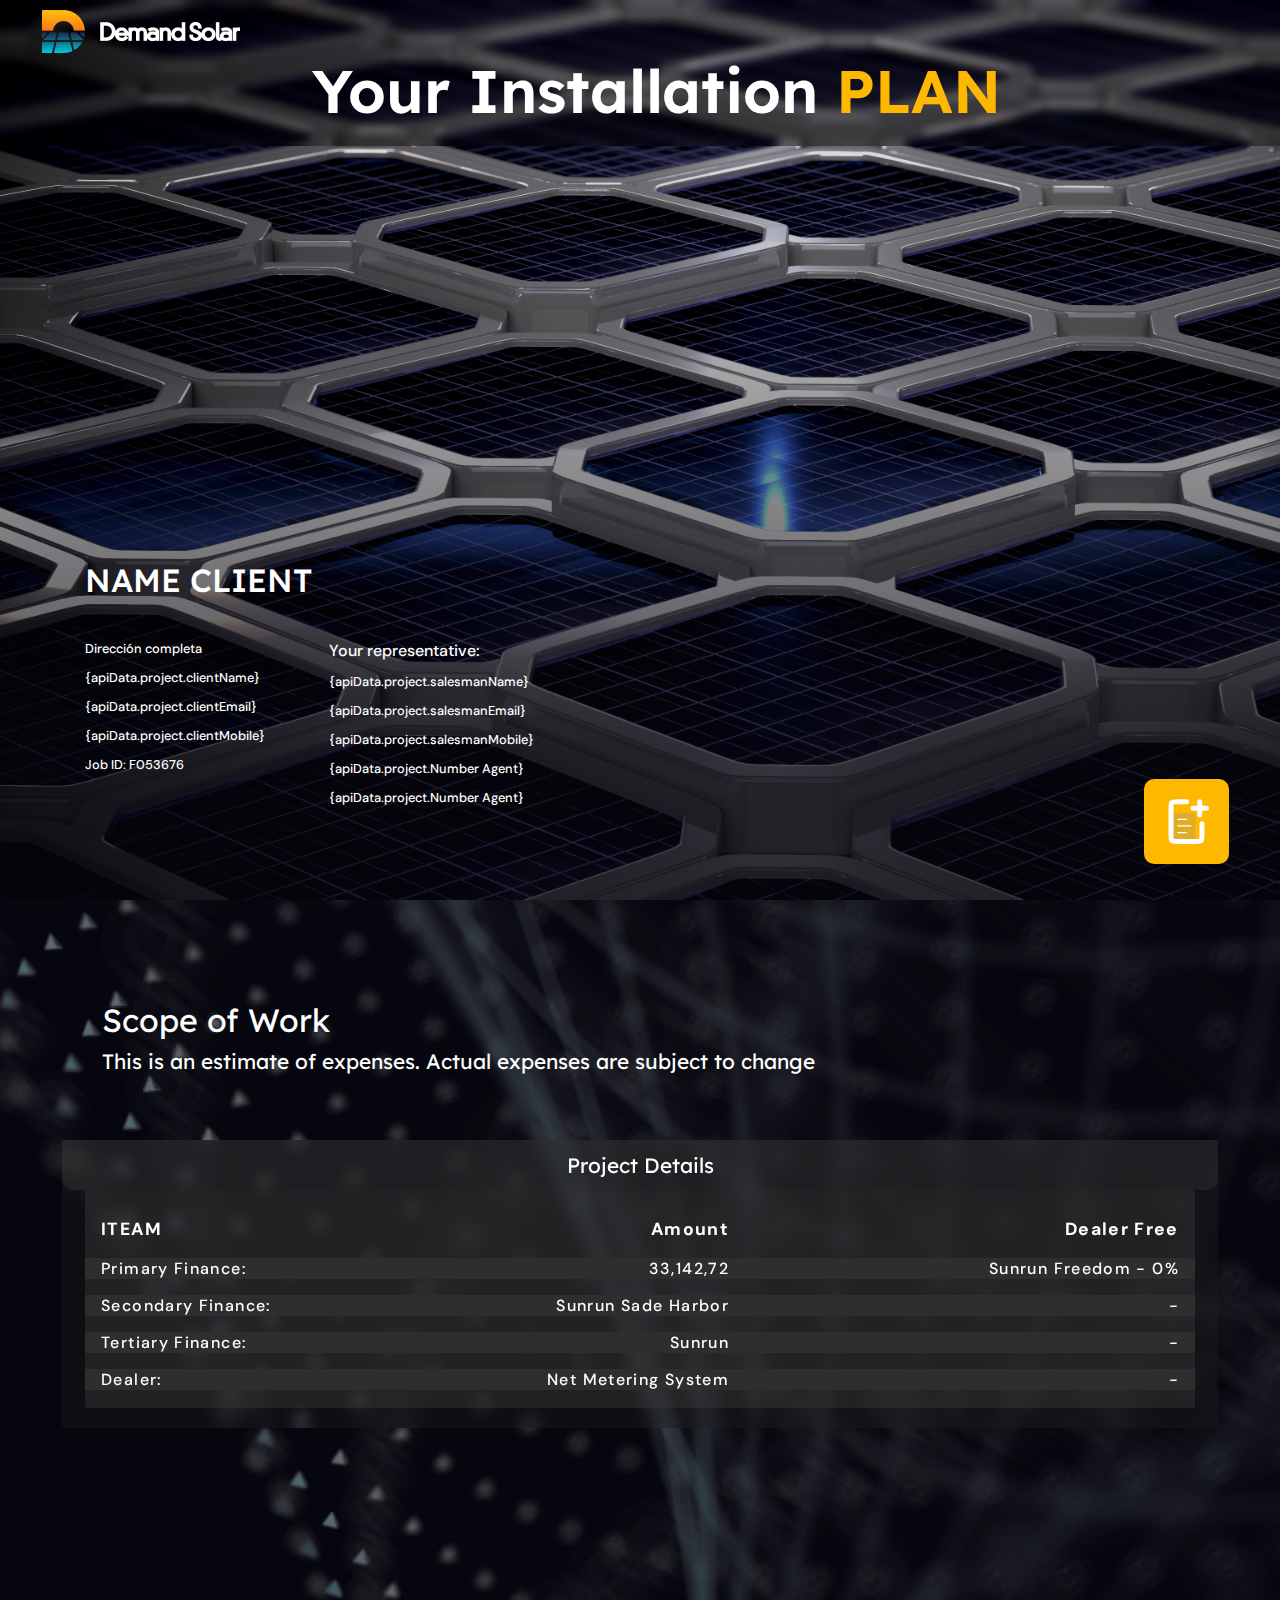
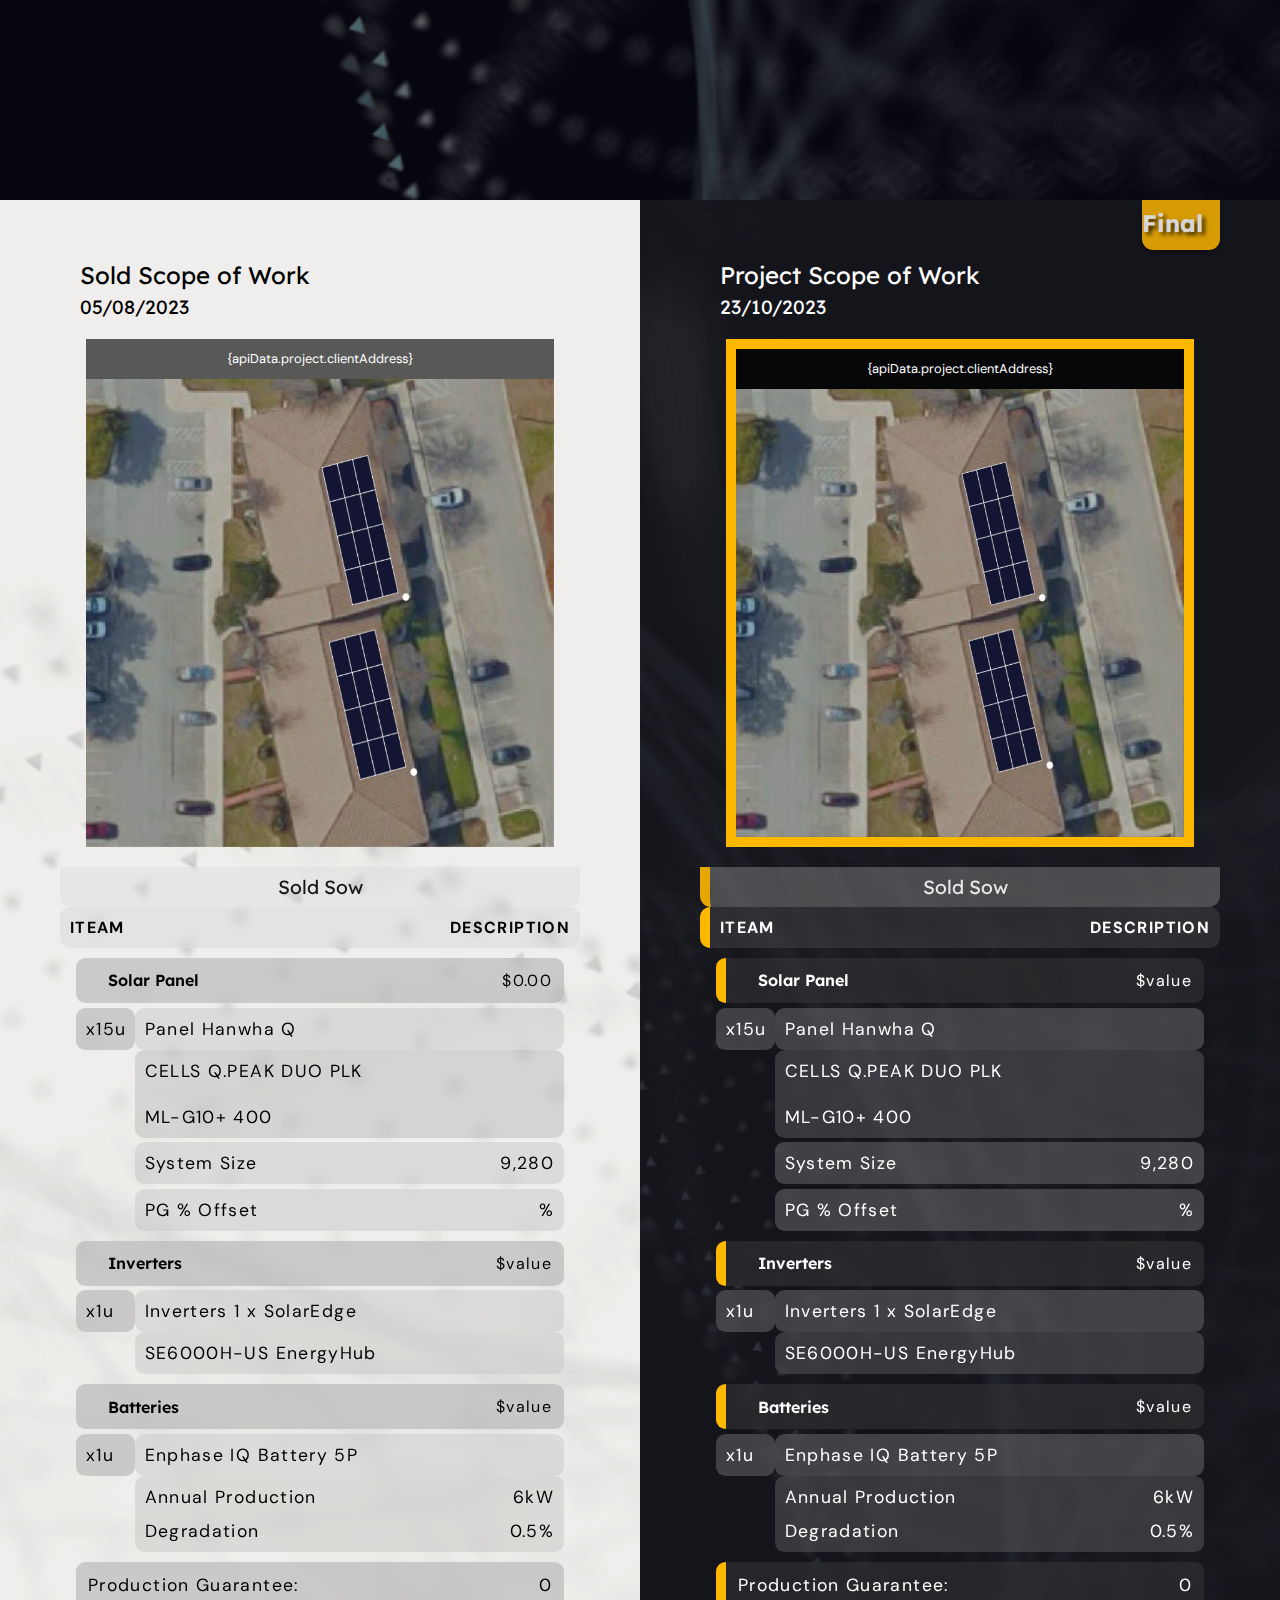
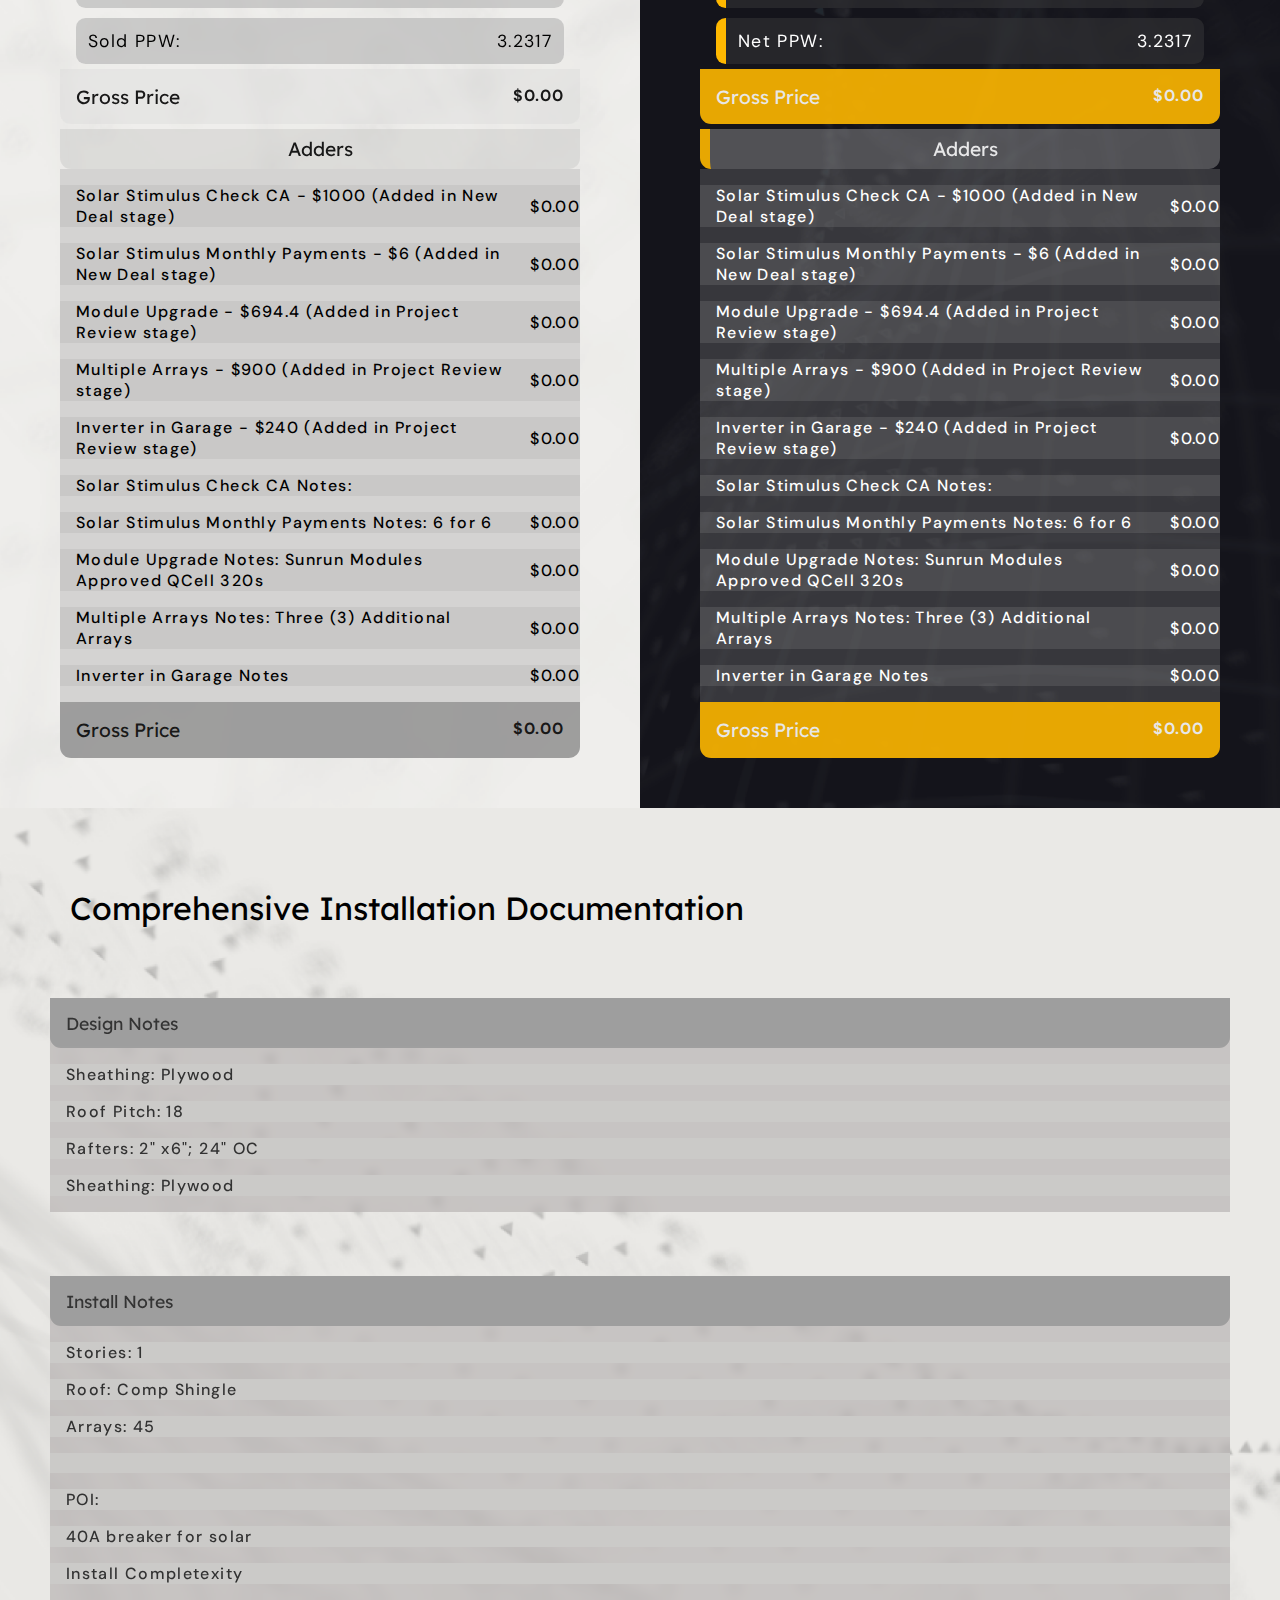
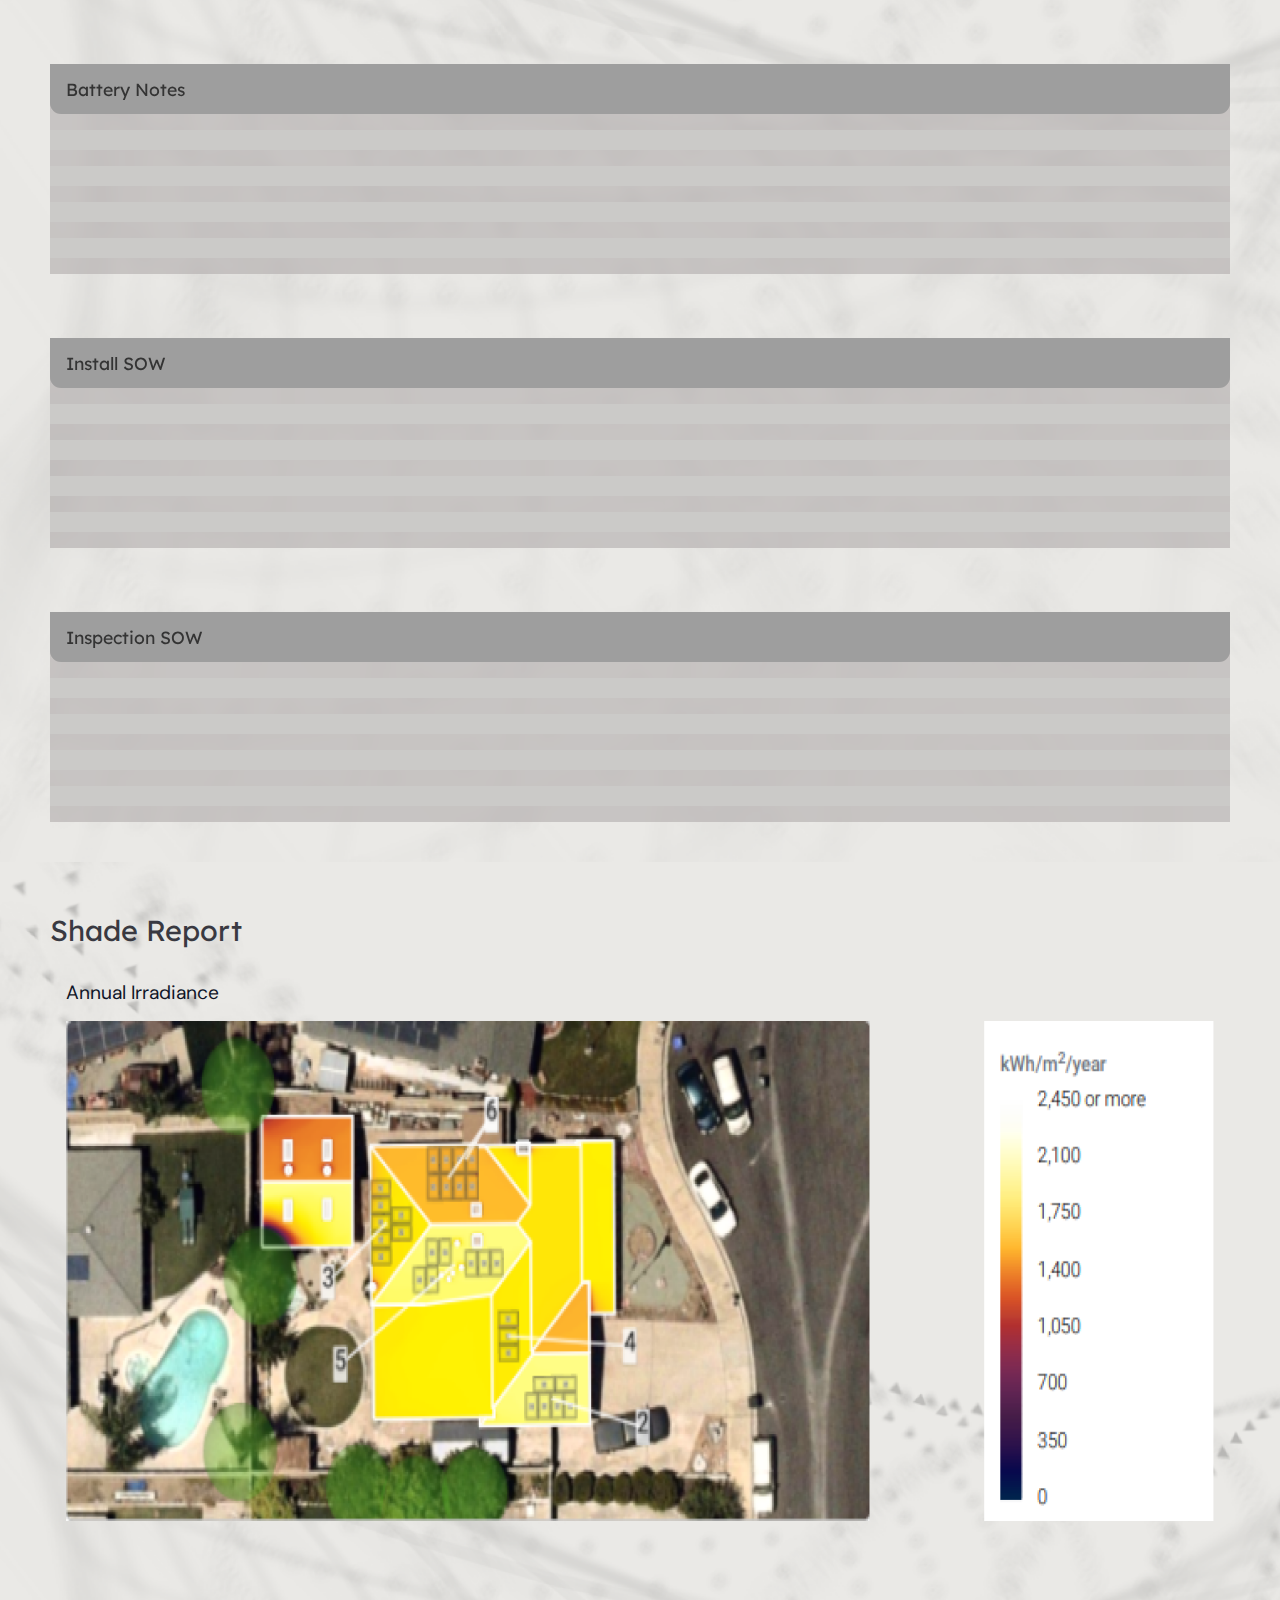
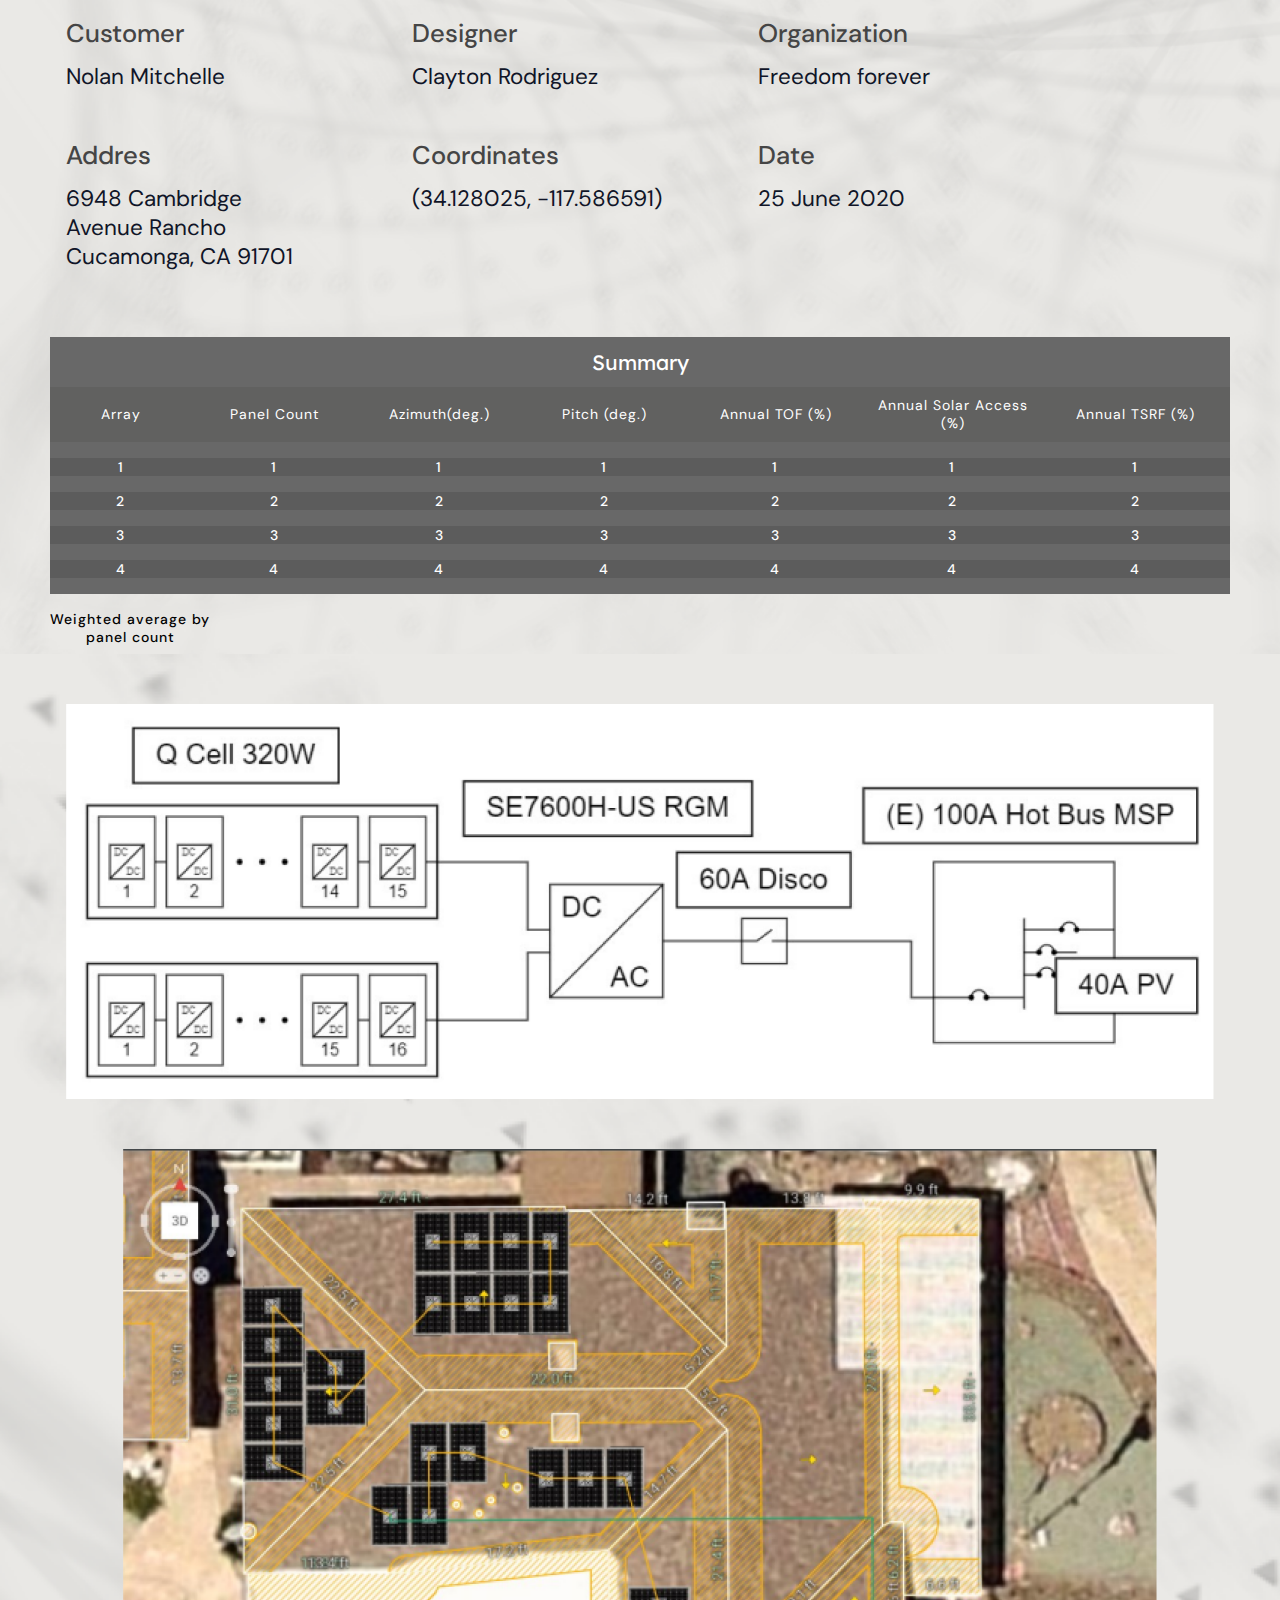
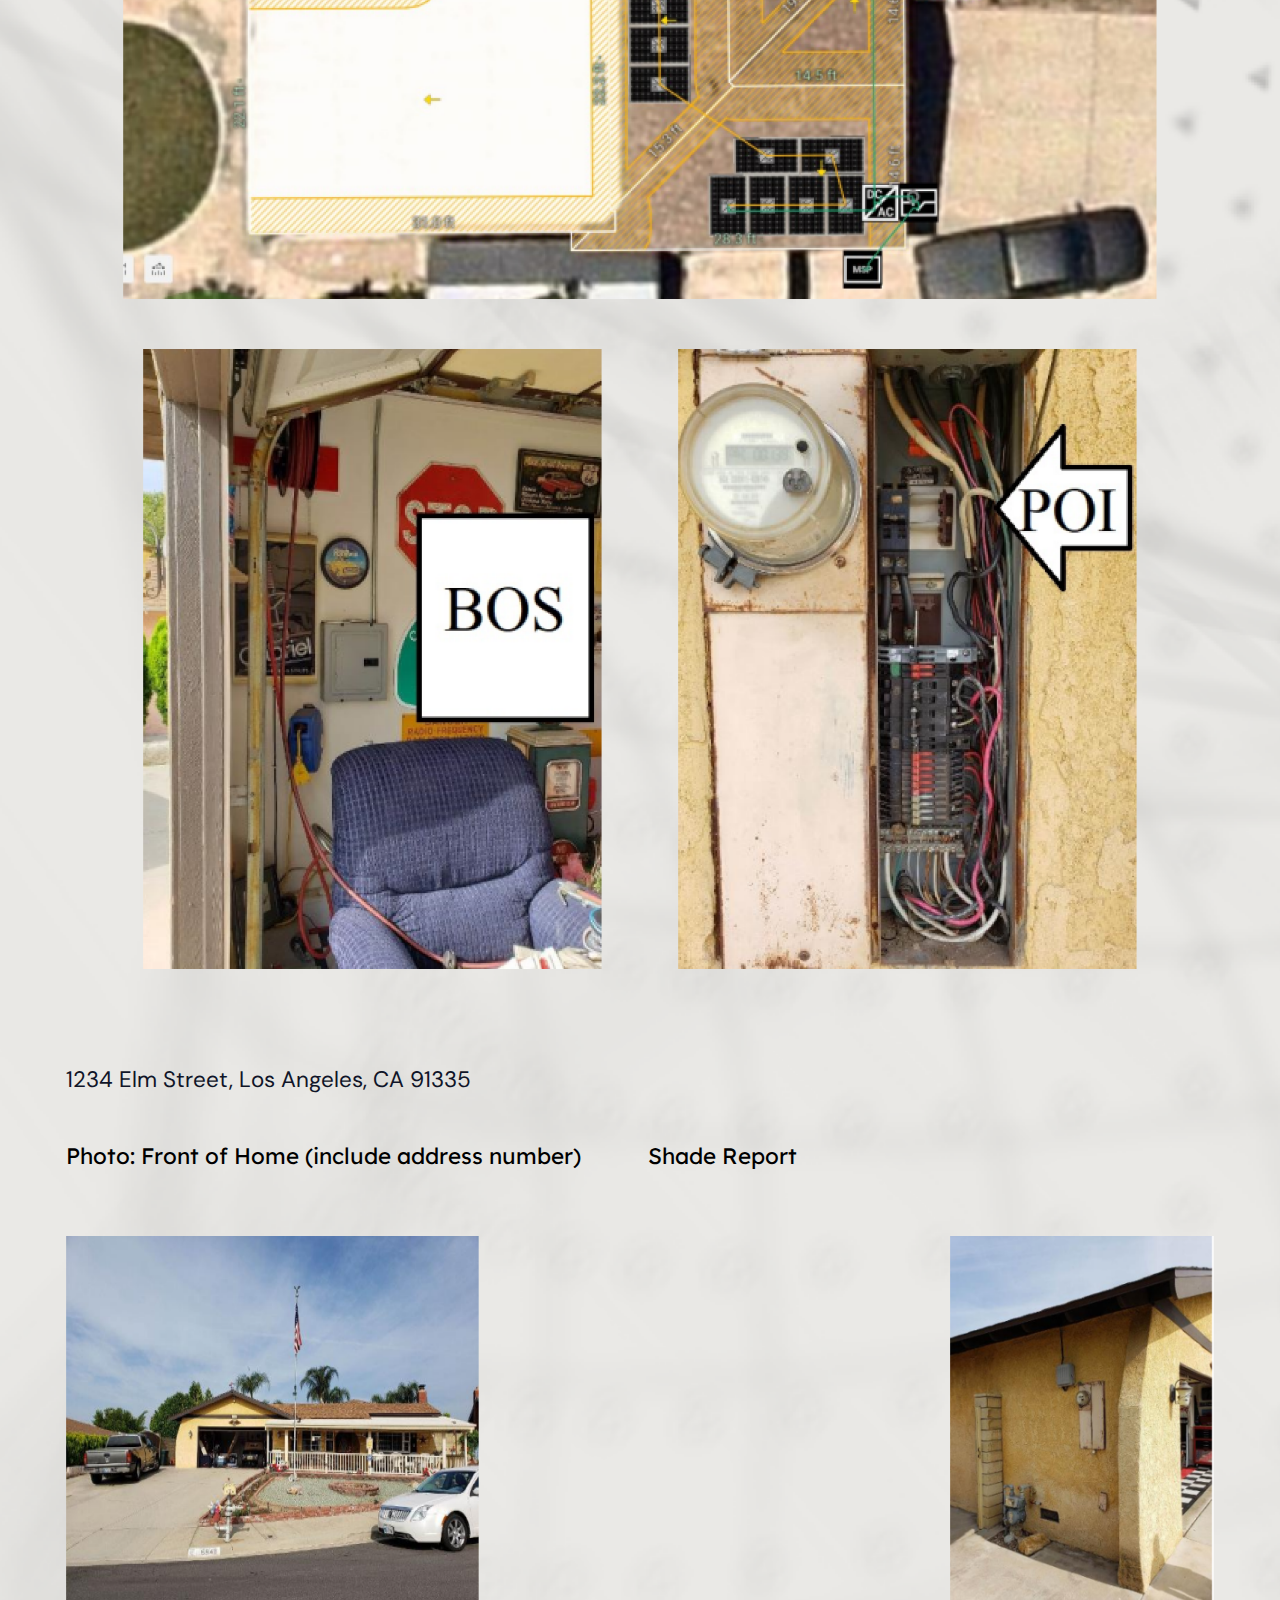
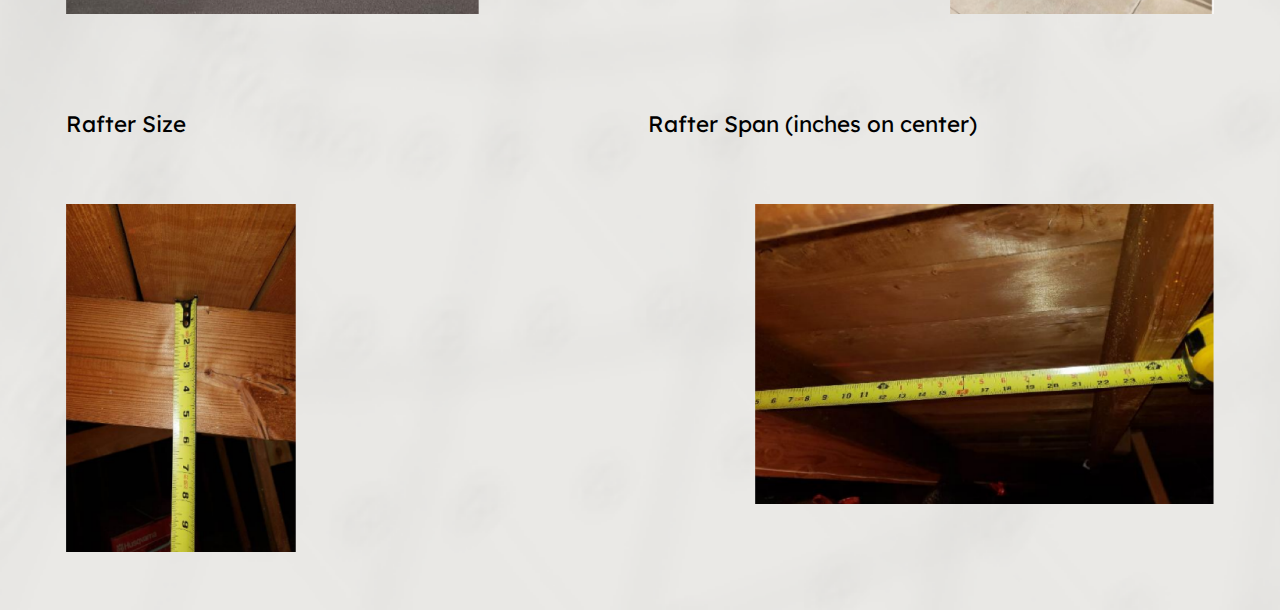
==== commit db83eb8d: "responsive minimo" ====
--- a/index.html
+++ b/index.html
@@ -621,6 +621,7 @@
             </div>
           </div>
         </div>
+      </div>
     </section>
     <!--Section4 -->
     <section id="section4" class="sectionFiveWithBackground">
--- a/styles.css
+++ b/styles.css
@@ -364,6 +364,13 @@
   border-spacing: 0 14px;
 }
 
+.section3Sow{
+  width: 100%;
+  display: flex;
+  flex-wrap: wrap;  /*ESTO*/
+}
+
+
 .infoSection3ColSold {
   width: 50%;
   flex: 0 0 calc(50%); /* Evitar que se encogen, pero permitir que ocupen el 50% menos 10px de margen */
@@ -391,11 +398,11 @@
   opacity: 0.83;
   background: #FFB800;
   box-shadow: 0px 4px 4px 0px rgba(0, 0, 0, 0.25);  
-  height: 3rem ;
-  width: 8rem;
+  height: 10% ;
+  width: 15%;
   align-self: flex-end;
   padding-top: 8px;
-  padding-right: 10px;
+  padding-right: 20px;
 }
 
 .tcont3{
@@ -409,10 +416,6 @@
   line-height: normal;
 }
 
-.section3Sow{
-  width: 100%;
-  display: flex;
-}
 
 .section3Title {
   color: #000;
@@ -1460,3 +1463,37 @@
   font-weight: 400;
   line-height: normal;
 }
+
+@media (max-width: 768px) {
+
+  .cont3Top{
+    height: 10%;
+    width: 50%;
+  }
+  .tcont3{
+    font-size: 1rem;
+  }
+
+  .sectionSixImagesContainer{
+    height: 260px;
+  }
+
+  .secSixInfo h4{
+      font-size: 1.2rem;
+  }
+
+  .secSixInfo p{
+    font-size: 1rem;
+  }
+
+  .secSixInfoImg,.textImg {
+    font-size: 1rem;
+  }
+
+  .infoSection3ColSold, .infoSection3ColProj{
+    width: 100%; /* Ocupa todo el ancho disponible */
+    flex: 0 0 100%;  
+    padding: 20px; /* Ajusta el relleno para resoluciones más pequeñas */
+  }
+ 
+}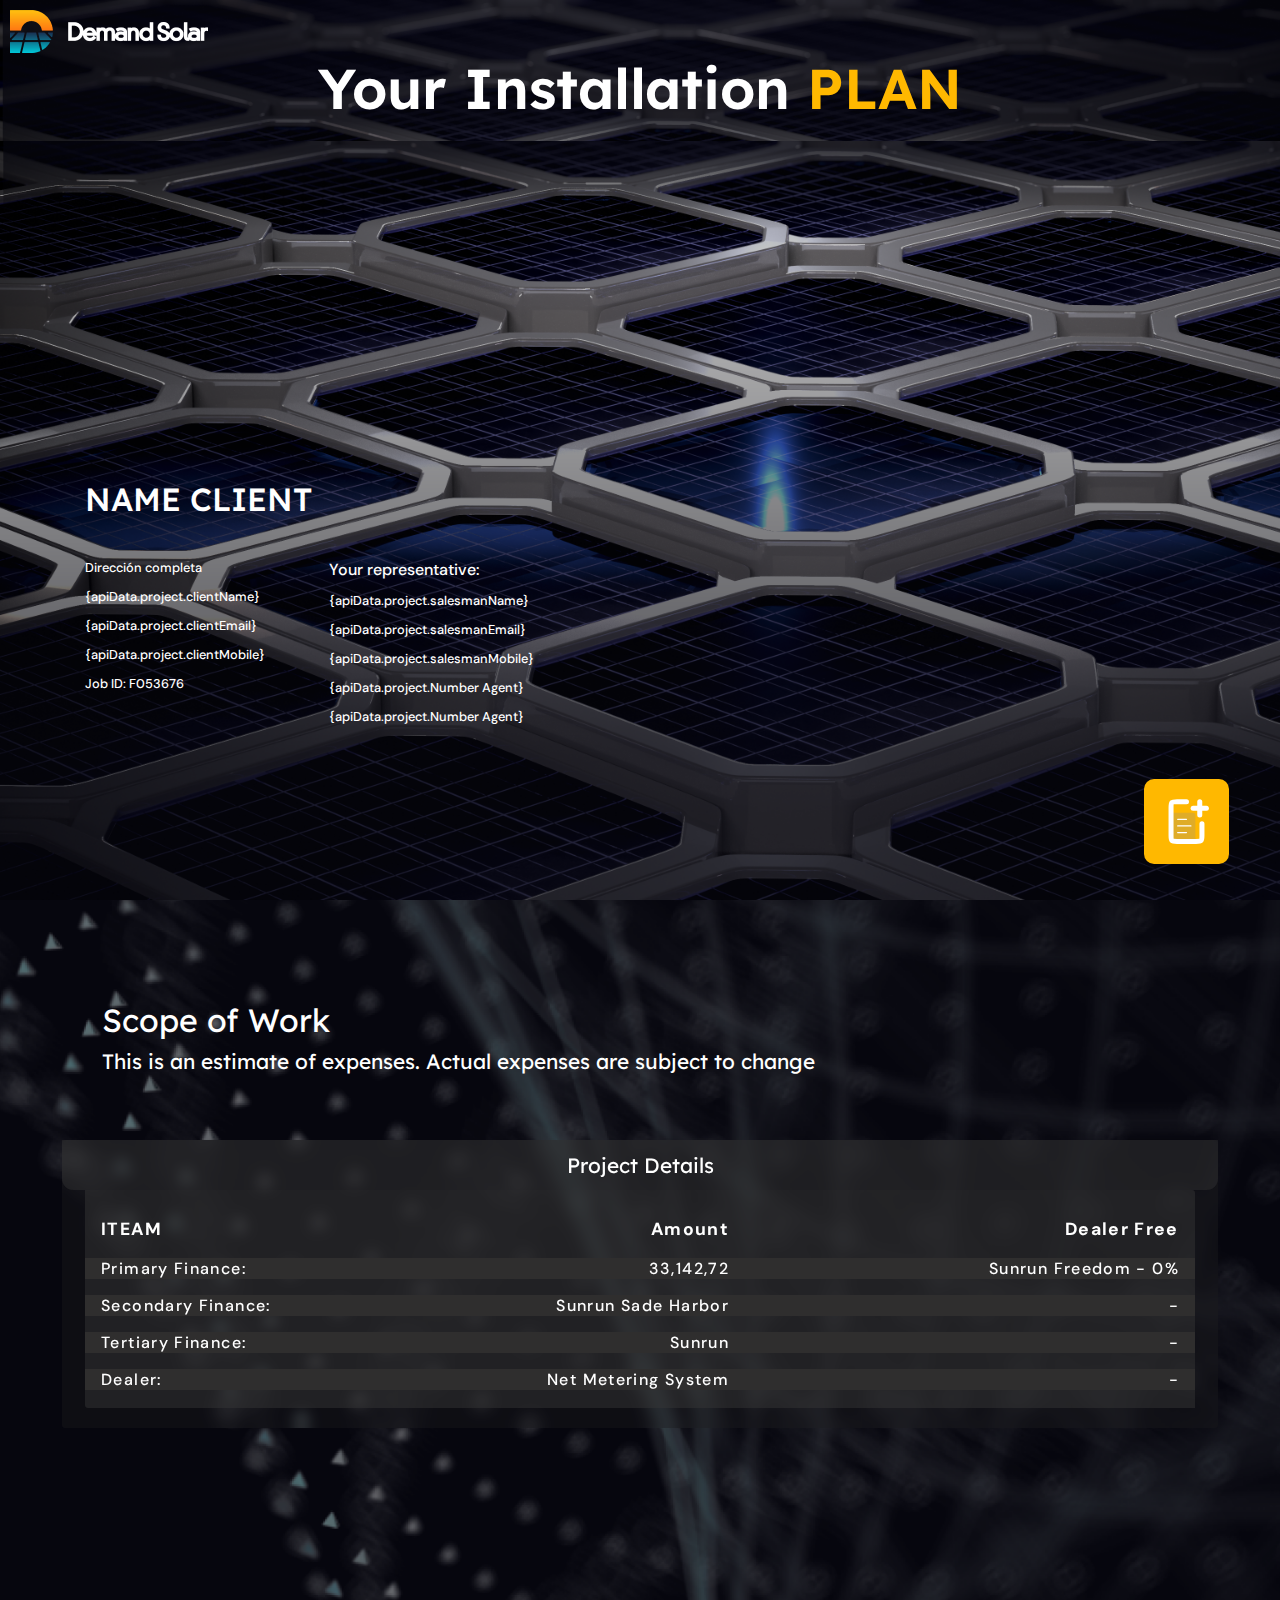
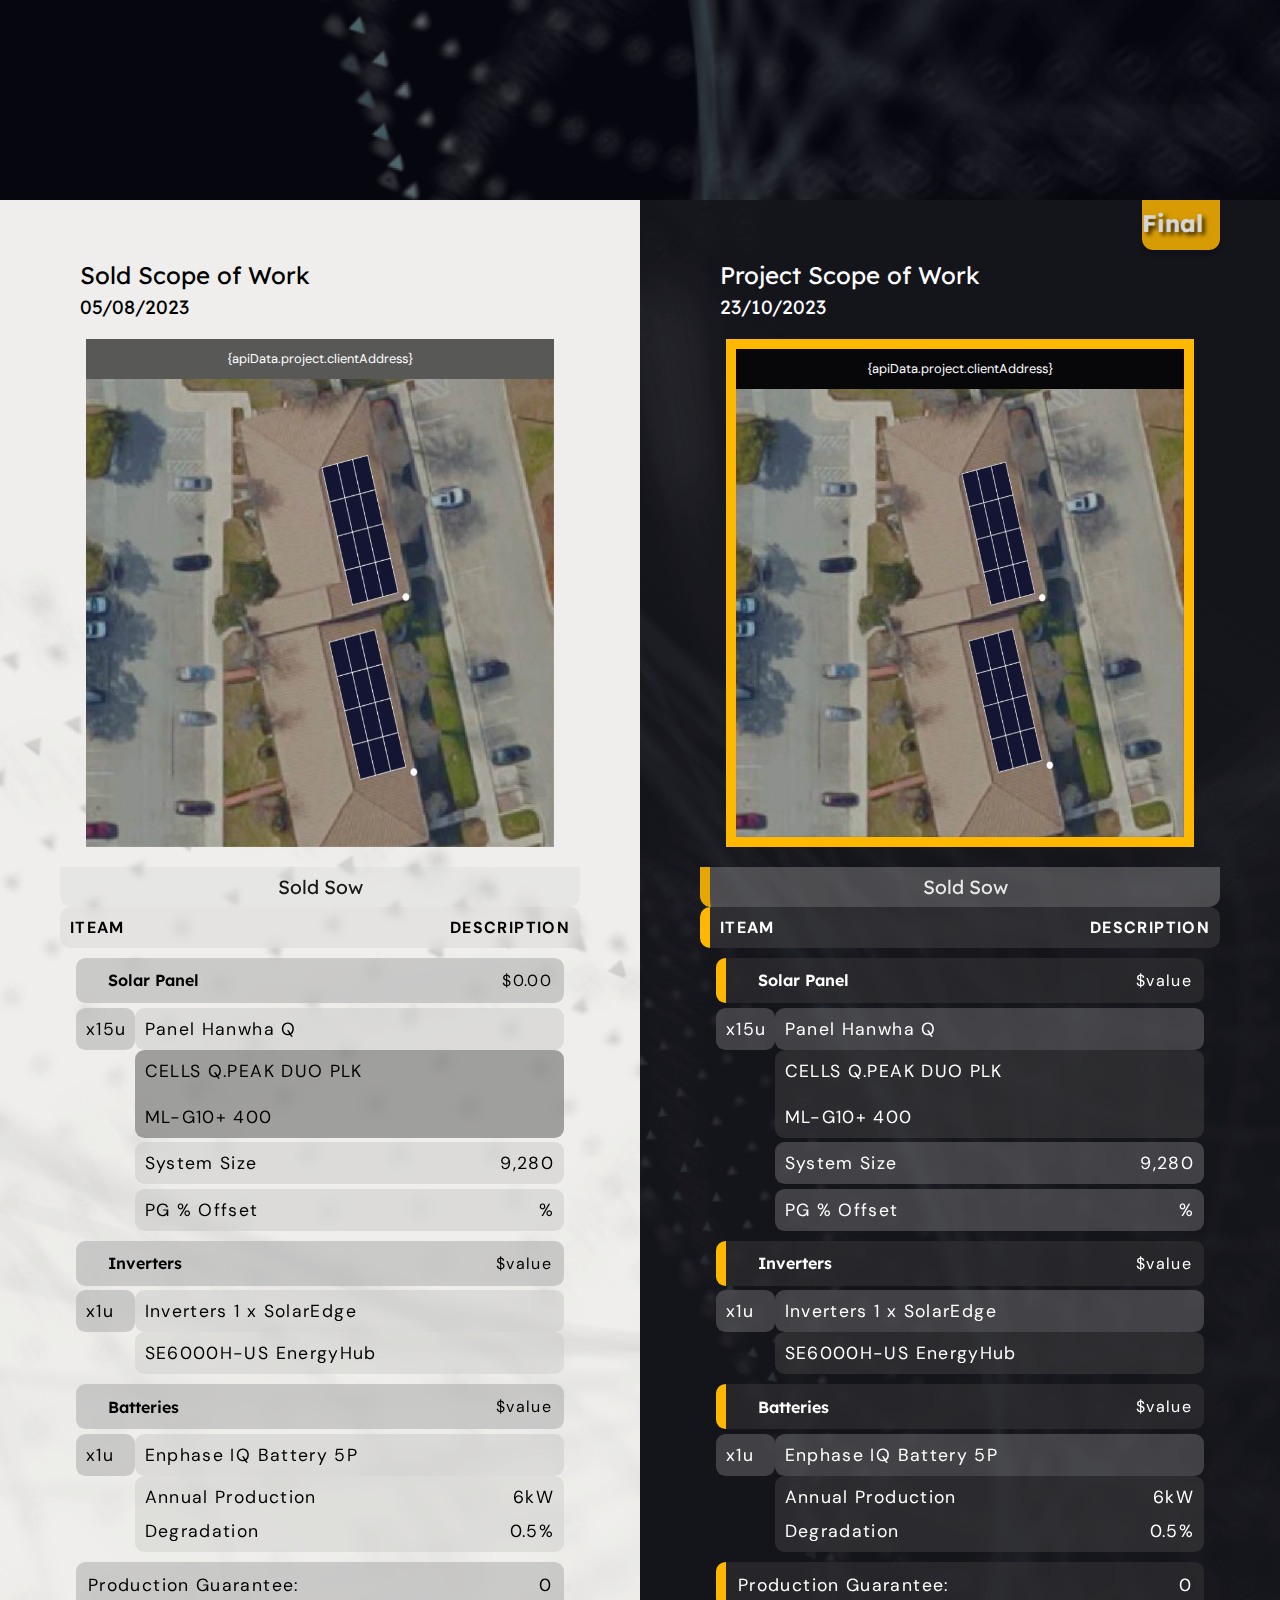
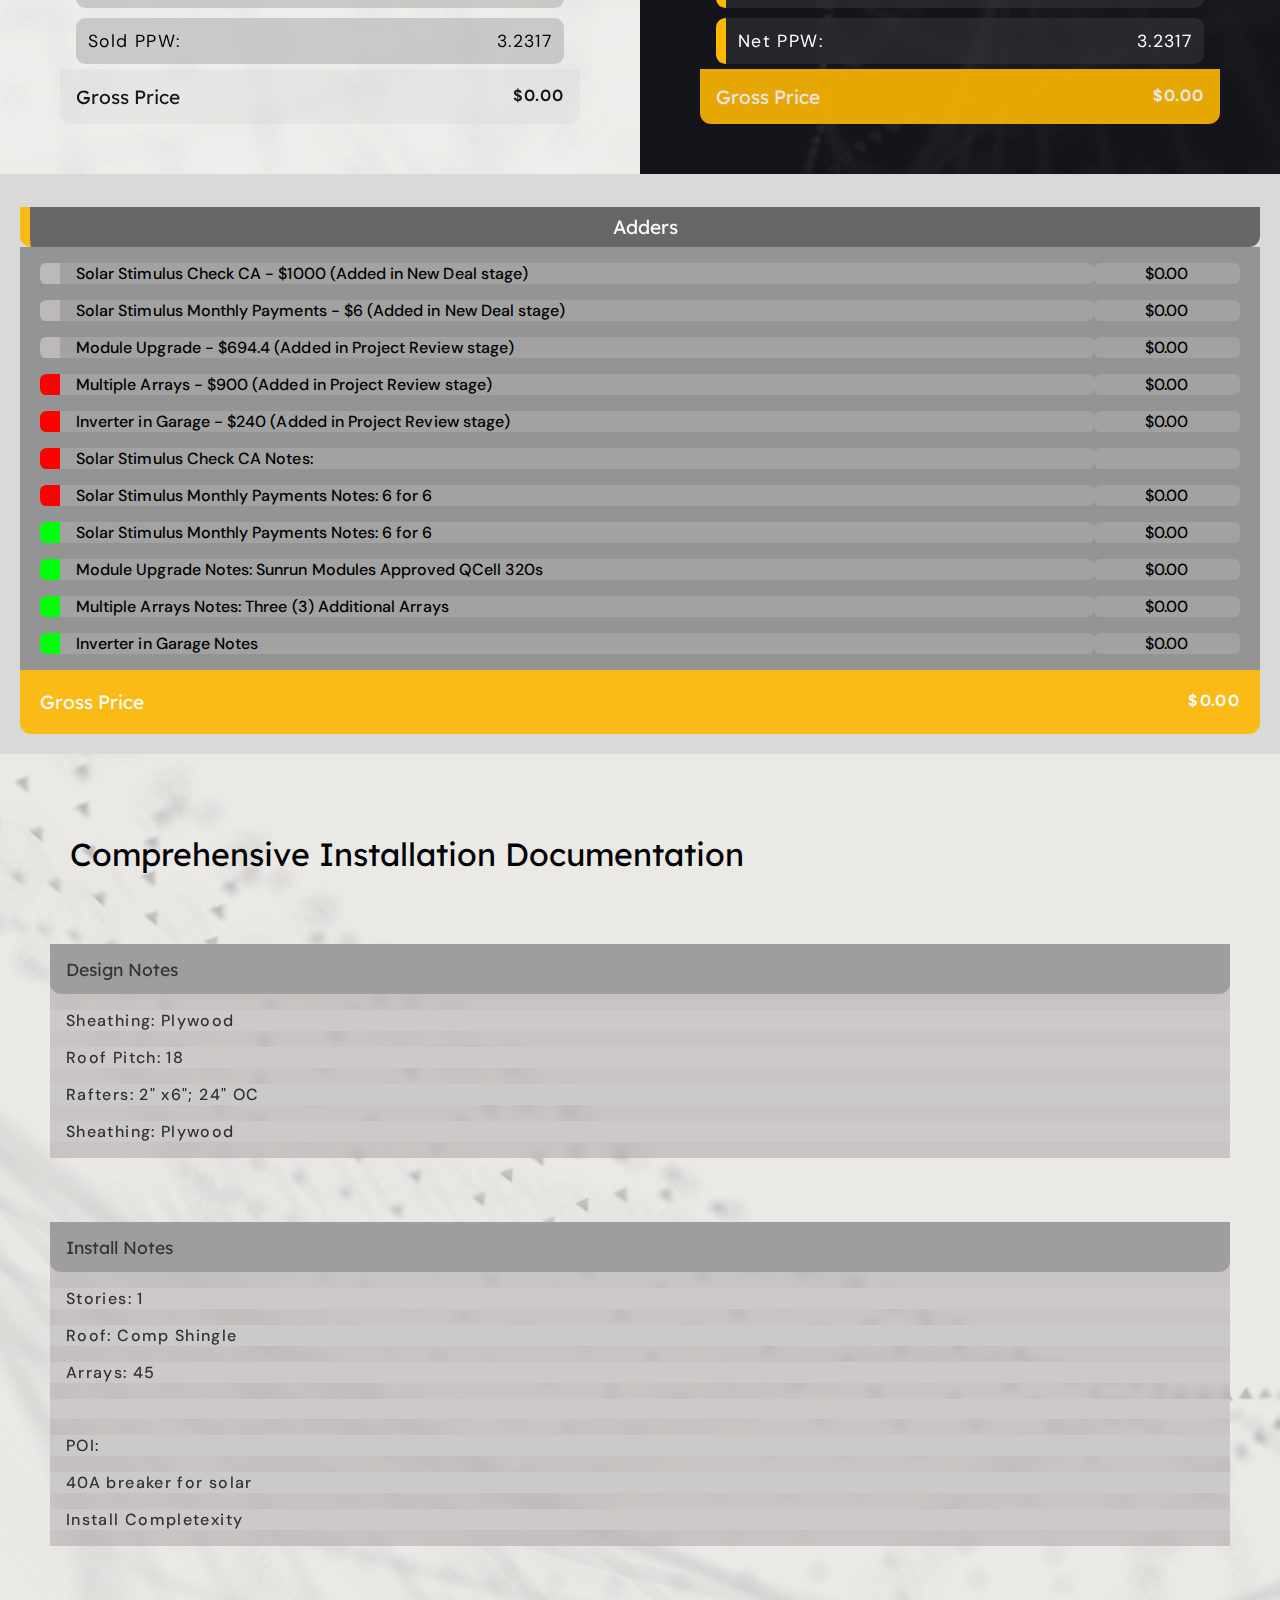
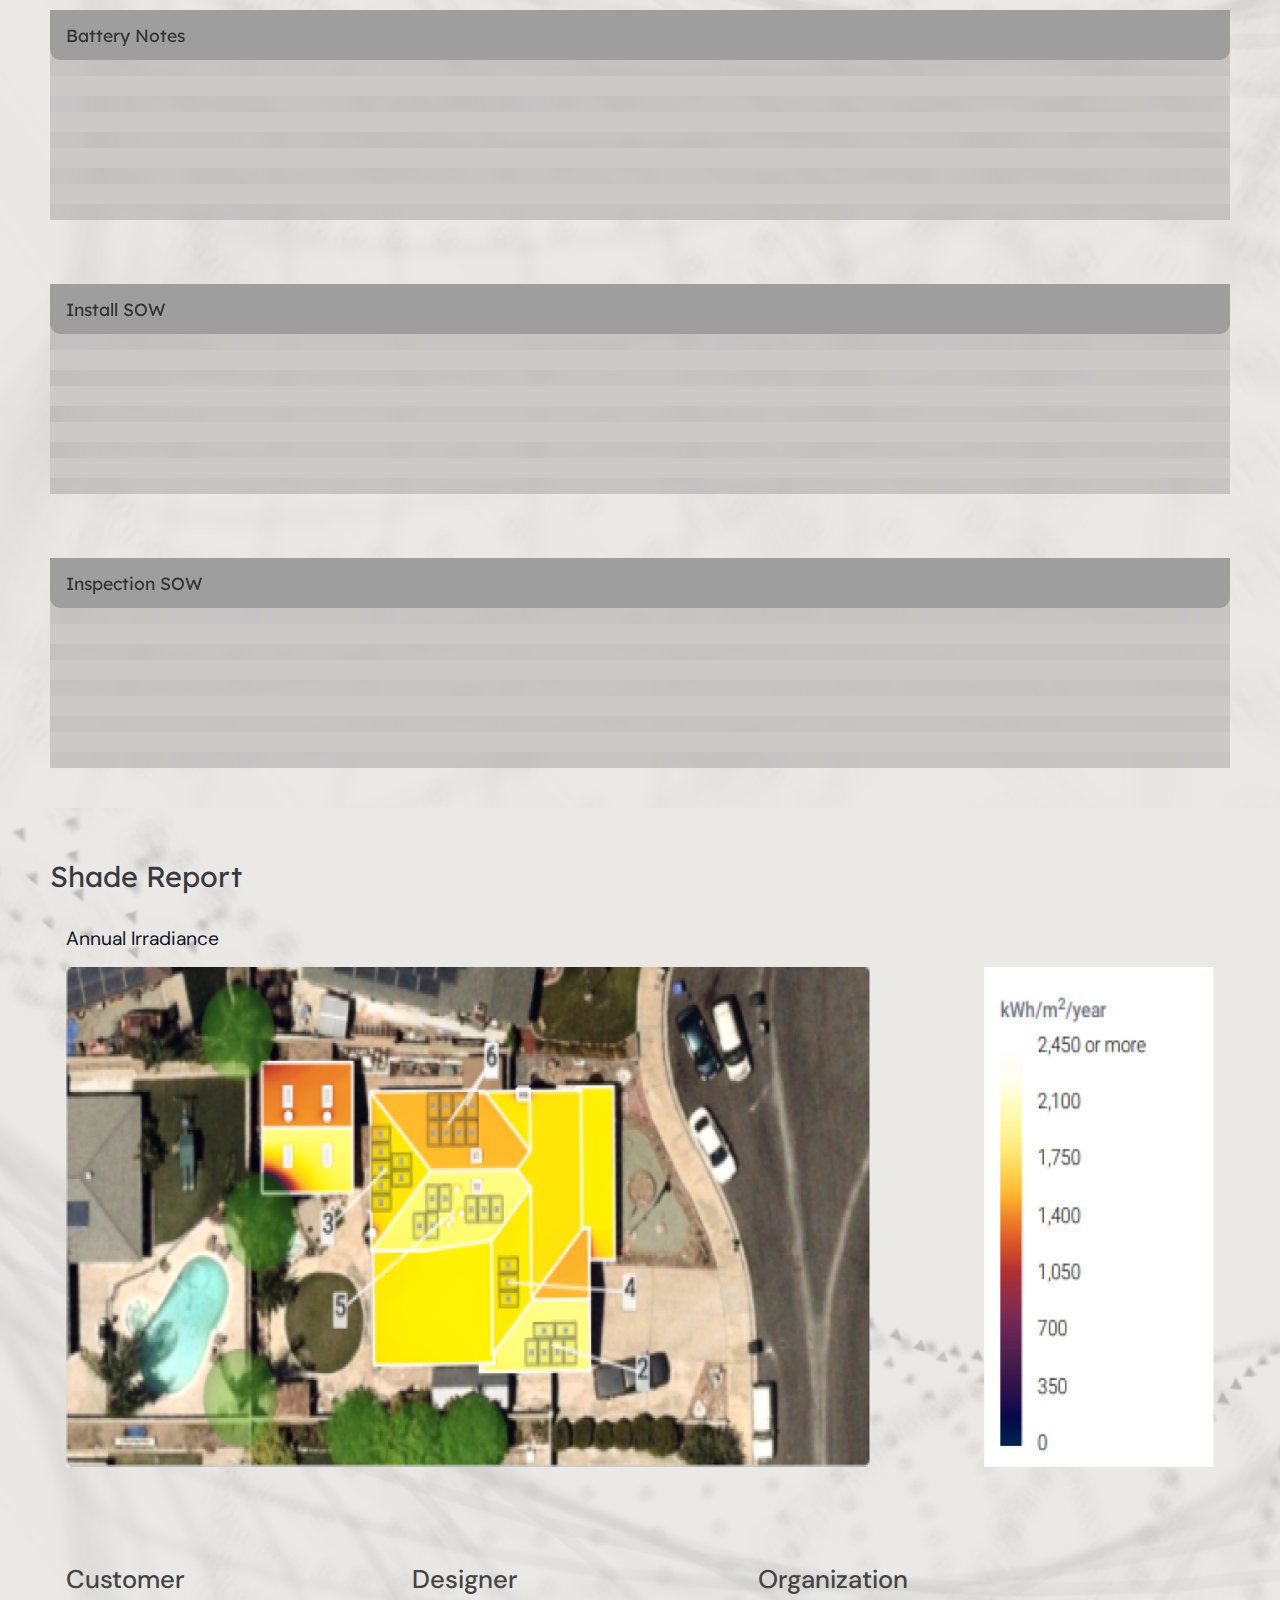
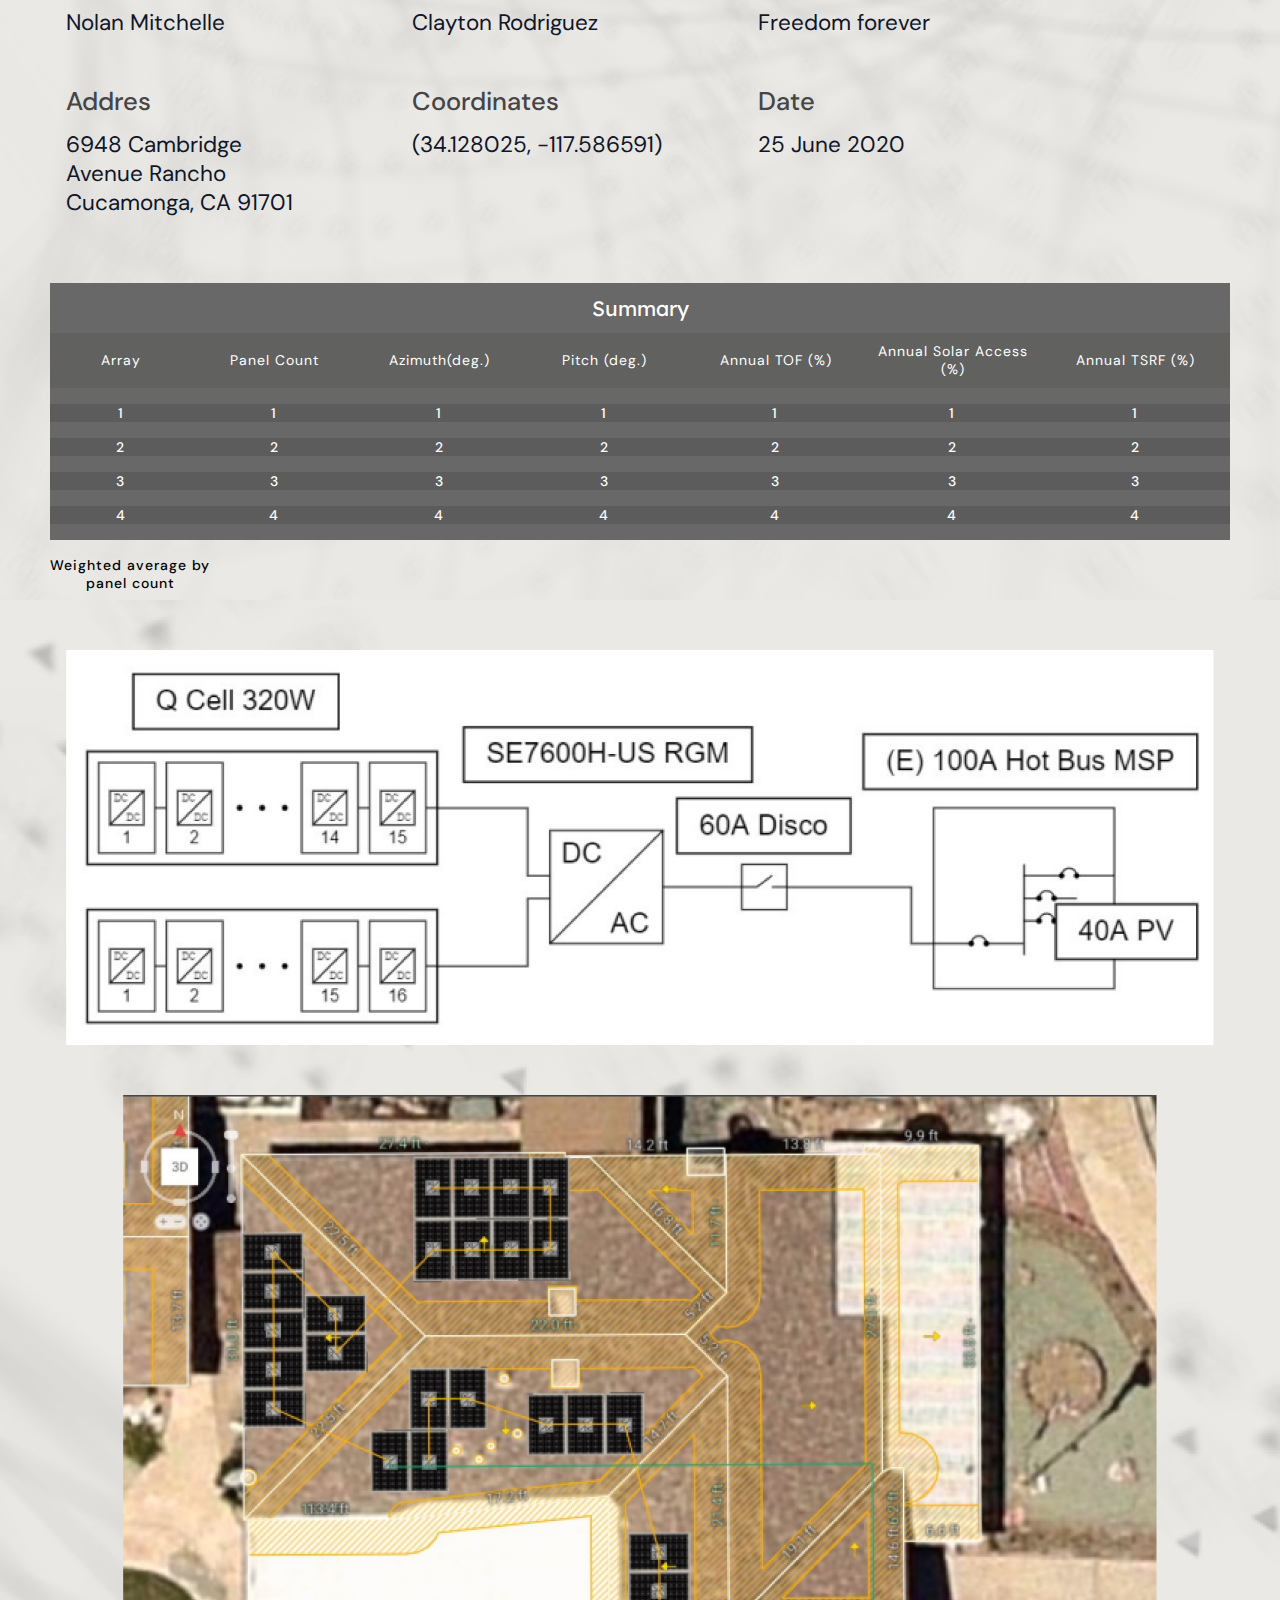
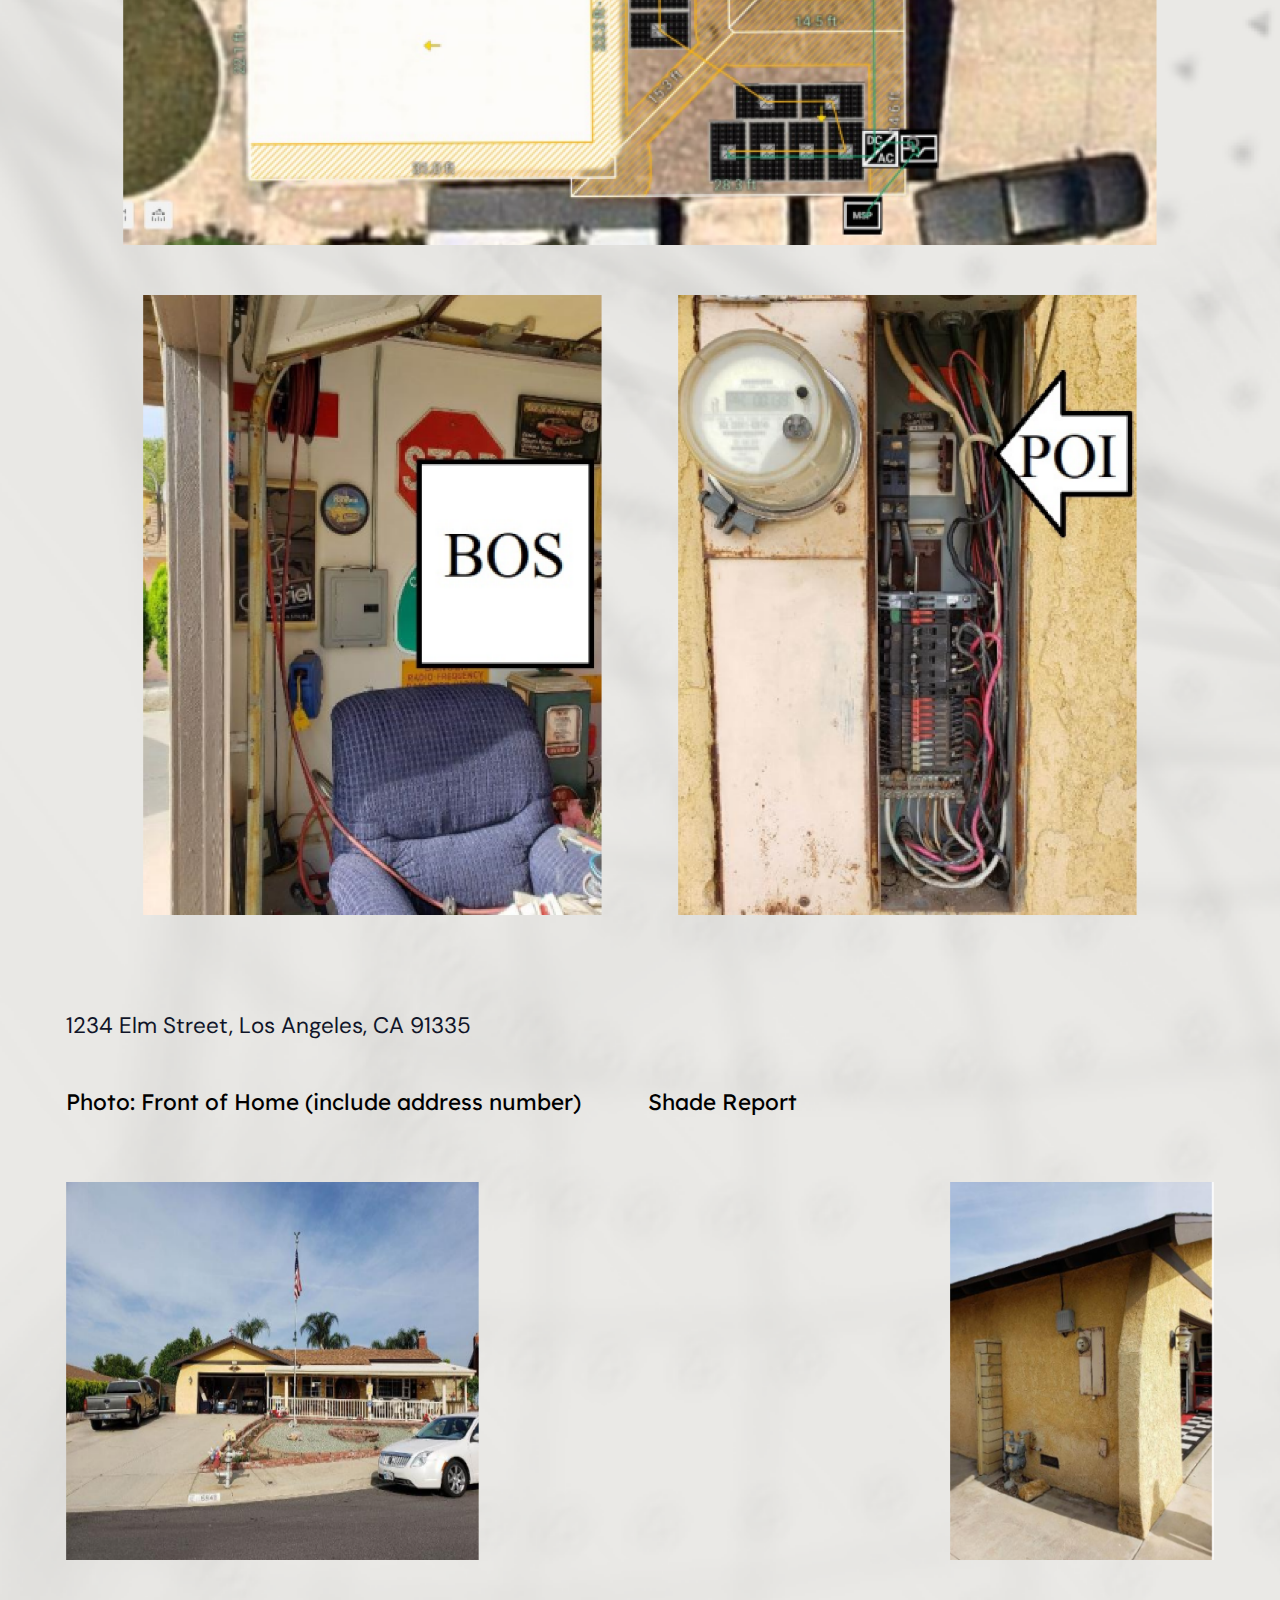
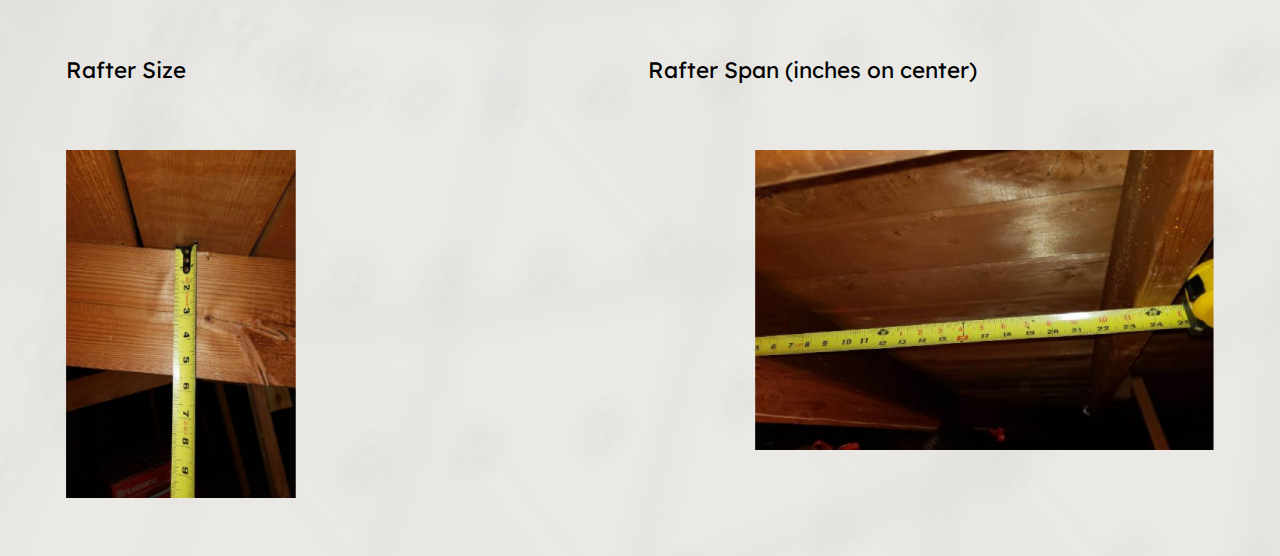
==== commit e8a1298d: "navbar + adders new design" ====
--- a/index.html
+++ b/index.html
@@ -27,7 +27,7 @@
 
     <title>Instalation Plain</title>
   </head>
-  <header>
+  <header class="fondo">
     <div class="menu">
       <a
         href="https://www.demand.solar/"
@@ -277,27 +277,27 @@
             </div>
           </div>
         </div>
-        <!-- Parte Adders -->
-        <div class="marginTop">
-          <div class="Flex cont3 cont3Padd">
-            <div class="c1">
-              <p class="textInfo3" style="text-align: left; margin-top: 0">
-                Gross Price
-              </p>
-            </div>
-            <div class="c2">
-              <p class="textItemName3" style="text-align: right; margin-top: 0">
-                $0.00
-              </p>
-            </div>
-          </div>
-          <div>
+
+        <div class="Flex cont3 cont3Padd marginTop">
+          <div class="c1">
+            <p class="textInfo3" style="text-align: left; margin-top: 0">
+              Gross Price
+            </p>
+          </div>
+          <div class="c2">
+            <p class="textItemName3" style="text-align: right; margin-top: 0">
+              $0.00
+            </p>
+          </div>
+        </div>
+        <div>
+
+       <!--  Parte Adders -->
+       <!-- <div class="marginTop">
             <p class="tittles cont3 colorModel marginTop">Adders</p>
             <div class="Flex contentSectionTab">
               <table class="addersTable">
-                <!-- <thead class="addersThead">
-                                  <th>Adders</th>
-                                </thead> -->
+                
                 <tbody class="addersTbody">
                   <tr class="addersTr">
                     <td>
@@ -368,8 +368,8 @@
                 </p>
               </div>
             </div>
-          </div>
-        </div>
+          </div> -->
+        </div> 
       </div>
       <div class="infoSection3ColProj">
         <div class="cont3Top tcont3">  Final </div>
@@ -526,88 +526,91 @@
             </div>
           </div>
         </div>
+        <div class="Flex cont3 cont3Padd marginTop" style="background: #ffb800">
+          <div class="c1">
+            <p class="textInfo3" style="text-align: left; margin-top: 0; color: #fff">
+              Gross Price
+            </p>
+          </div>
+          <div class="c2">
+            <p class="textItemName3" style="text-align: right; margin-top: 0; color: #fff">
+              $0.00
+            </p>
+          </div>
+        </div>
+      </div>
+      <div class="ContAdders">
         <!-- Parte Adders -->
         <div class="marginTop">
-          <div class="Flex cont3 cont3Padd" style="background: #ffb800">
-            <div class="c1">
-              <p class="textInfo3" style="text-align: left; margin-top: 0; color: #fff">
-                Gross Price
-              </p>
-            </div>
-            <div class="c2">
-              <p class="textItemName3" style="text-align: right; margin-top: 0; color: #fff">
-                $0.00
-              </p>
-            </div>
-          </div>
           <div>
-            <p class="tittles cont3 marginTop bordeAma" style="background: rgba(195, 195, 195, 0.39); color: #fff">
+            <p class="tittles cont3 marginTop bordeAma" style="background:rgba(70, 70, 70, 0.86); color: #fff">
               Adders
             </p>
             <div class="Flex contentSectionTabCol2">
               <table class="addersTableCol2 colorModelCol2">
-                <!-- <thead class="addersThead">
-                                  <th>Adders</th>
-                                </thead> -->
                 <tbody class="addersTbody">
                   <tr class="addersTrCol2">
-                    <td>
+                    <td class="textTable borderGris">
                       Solar Stimulus Check CA - $1000 (Added in New Deal stage)
                     </td>
-                    <td>$0.00</td>
-                  </tr>
-                  <tr class="addersTrCol2">
-                    <td class="textTable">
+                    <td class="textCenter">$0.00</td>
+                  </tr>
+                  <tr class="addersTrCol2">
+                    <td class="textTable borderGris">
                       Solar Stimulus Monthly Payments - $6 (Added in New Deal
                       stage)
                     </td>
-                    <td>$0.00</td>
-                  </tr>
-                  <tr class="addersTrCol2">
-                    <td>
+                    <td class="textCenter">$0.00</td>
+                  </tr>
+                  <tr class="addersTrCol2">
+                    <td class="textTable borderGris">
                       Module Upgrade - $694.4 (Added in Project Review stage)
                     </td>
-                    <td>$0.00</td>
-                  </tr>
-                  <tr class="addersTrCol2">
-                    <td>
+                    <td class="textCenter">$0.00</td>
+                  </tr>
+                  <tr class="addersTrCol2">
+                    <td class="textTable borderRed">
                       Multiple Arrays - $900 (Added in Project Review stage)
                     </td>
-                    <td>$0.00</td>
-                  </tr>
-                  <tr class="addersTrCol2">
-                    <td>
+                    <td class="textCenter">$0.00</td>
+                  </tr>
+                  <tr class="addersTrCol2">
+                    <td class="textTable borderRed">
                       Inverter in Garage - $240 (Added in Project Review stage)
                     </td>
-                    <td>$0.00</td>
-                  </tr>
-                  <tr class="addersTrCol2">
-                    <td>Solar Stimulus Check CA Notes:</td>
+                    <td class="textCenter">$0.00</td>
+                  </tr>
+                  <tr class="addersTrCol2">
+                    <td class="textTable borderRed">Solar Stimulus Check CA Notes:</td>
                     <td></td>
                   </tr>
                   <tr class="addersTrCol2">
-                    <td>Solar Stimulus Monthly Payments Notes: 6 for 6</td>
-                    <td>$0.00</td>
-                  </tr>
-                  <tr class="addersTrCol2">
-                    <td>
-                      Module Upgrade Notes: Sunrun Modules Approved QCell 320s
-                    </td>
-                    <td>$0.00</td>
-                  </tr>
-                  <tr class="addersTrCol2">
-                    <td>Multiple Arrays Notes: Three (3) Additional Arrays</td>
-                    <td>$0.00</td>
-                  </tr>
-    
-                  <tr class="addersTrCol2">
-                    <td>Inverter in Garage Notes</td>
-                    <td>$0.00</td>
+                    <td class="textTable borderRed">Solar Stimulus Monthly Payments Notes: 6 for 6</td>
+                    <td class="textCenter">$0.00</td>
+                  </tr>
+                  <tr class="addersTrCol2">
+                    <td class="textTable borderGreen">
+                      Solar Stimulus Monthly Payments Notes: 6 for 6
+                    </td>
+                    <td class="textCenter">$0.00</td>
+                  </tr>
+                  <tr class="addersTrCol2">
+                    <td class="textTable borderGreen">Module Upgrade Notes: Sunrun Modules Approved QCell 320s</td>
+                    <td class="textCenter">$0.00</td>
+                  </tr>
+    
+                  <tr class="addersTrCol2">
+                    <td class="textTable borderGreen">Multiple Arrays Notes: Three (3) Additional Arrays</td>
+                    <td class="textCenter">$0.00</td>
+                  </tr>
+                  <tr class="addersTrCol2">
+                    <td class="textTable borderGreen">Inverter in Garage Notes</td>
+                    <td class="textCenter">$0.00</td>
                   </tr>
                 </tbody>
               </table>
             </div>
-            <div class="Flex cont3 cont3Padd" style="background: #ffb800">
+            <div class="Flex cont3" style="background: #ffb800; padding:20px">
               <div class="c1">
                 <p class="textInfo3" style="text-align: left; margin-top: 0; color: #fff">
                   Gross Price
@@ -621,7 +624,7 @@
             </div>
           </div>
         </div>
-      </div>
+        </div>
     </section>
     <!--Section4 -->
     <section id="section4" class="sectionFiveWithBackground">
--- a/styles.css
+++ b/styles.css
@@ -5,14 +5,23 @@
 }
 
 header {
-  background-color: rgba(0, 0, 0, 0.38);
-  backdrop-filter: blur(3.5px);
+  /* background-color: rgba(0, 0, 0, 0.28);
+  backdrop-filter: blur(5px); */
+  position: relative;
   color: white; /* Cambia el color del texto a blanco o el color deseado */
-  padding: 10px; /* Agrega espacio interno al encabezado */
-  position: fixed;
-  width: 100%;
-  min-height: 10vh;
+  /*position: fixed;*/
+  width: 100%;
+  min-height: 8vh;
   z-index: 1;
+}
+
+.fondo{
+  position: absolute;
+  backdrop-filter: blur(9px);
+  background-color: rgba(0, 0, 0, 0.88);
+  width: 100%;
+  min-height: 8vh;
+  z-index: 2;
 }
 
 .buttonConfirm {
@@ -122,6 +131,10 @@
   flex-direction: column;
   width: 100%;
   padding-left: 32px;
+  position: relative;
+  background-image: url("src/img/section1_background.png");
+  background-size: cover;
+  padding: 10px; /* Agrega espacio interno al encabezado */
 }
 
 .menu-content {
@@ -132,7 +145,7 @@
 
 /* Estilos para el h1 puntual */
 .customH1 {
-  font-size: 3.75rem;
+  font-size: 3.5rem;
   font-family: "Lexend", sans-serif; /* Fuente personalizada */
   font-weight: 600; /*Peso de semibold*/
   color: #fff;
@@ -169,9 +182,9 @@
 }
 
 .infoContainer {
-  padding-top: 80px;
-  width: 100%;
-  min-height: 84vh;
+  padding-top: 50px;
+  width: 100%;
+  min-height: 75vh;
   /*en pantallas más grandes 750px*/
   display: flex;
   flex-direction: column;
@@ -365,9 +378,15 @@
 }
 
 .section3Sow{
+  background: #D9D9D9; 
   width: 100%;
   display: flex;
   flex-wrap: wrap;  /*ESTO*/
+}
+
+.ContAdders{
+  width: 100%;
+  margin: 20px;
 }
 
 
@@ -483,6 +502,18 @@
   border-left: 10px solid #FFB800;
 }
 
+.borderRed{
+  border-left: 20px solid #F00;
+}
+
+.borderGreen{
+  border-left: 20px solid #00FF0A;
+}
+
+.borderGris{
+  border-left: 20px solid #bdb9b9;
+}
+
 .rectCont3{
   width: 0.9375rem;
   height: 100%;
@@ -711,10 +742,10 @@
 }
 
 .colorModel{
-    background: rgba(197, 197, 195, 0.48);
+    background: rgba(197, 197, 195, 0.38);
 }
 .colorModelCol2{
-  background: rgba(146, 146, 146, 0.28);
+  background: rgba(70, 70, 70, 0.47);
 }
 
 .colorGross{
@@ -885,6 +916,8 @@
   width: 100%;
   border-collapse: separate;
   border-spacing: 0 16px; /* Ajusta el valor de 10px según el espacio deseado entre las filas */
+  padding-left: 20px;
+  padding-right: 20px;
 }
 
 .addersTableCol2 th {
@@ -906,15 +939,21 @@
 
 .addersTrCol2 td {
   padding-left: 16px;
-  background-color: rgba(155, 154, 154, 0.2);
-  color: #fff;
+  padding-right: 16px;
+  border-radius: 0.4rem;
+  background-color: rgba(175, 175, 175, 0.5);
+  color: #000;
   font-family: DM Sans;
   font-size: 1rem;
   font-style: normal;
   font-weight: 500;
   line-height: normal;
-  letter-spacing: 1.364px;
-  height: 20px;
+  letter-spacing: 0.05425px;
+  height: 20px; 
+}
+
+.textCenter{
+  text-align: center;
 }
 
 .addersTbody tr:nth-child(1) {
@@ -1466,13 +1505,13 @@
 
 @media (max-width: 768px) {
 
-  .cont3Top{
+/*   .cont3Top{
     height: 10%;
     width: 50%;
   }
   .tcont3{
     font-size: 1rem;
-  }
+  } */
 
   .sectionSixImagesContainer{
     height: 260px;
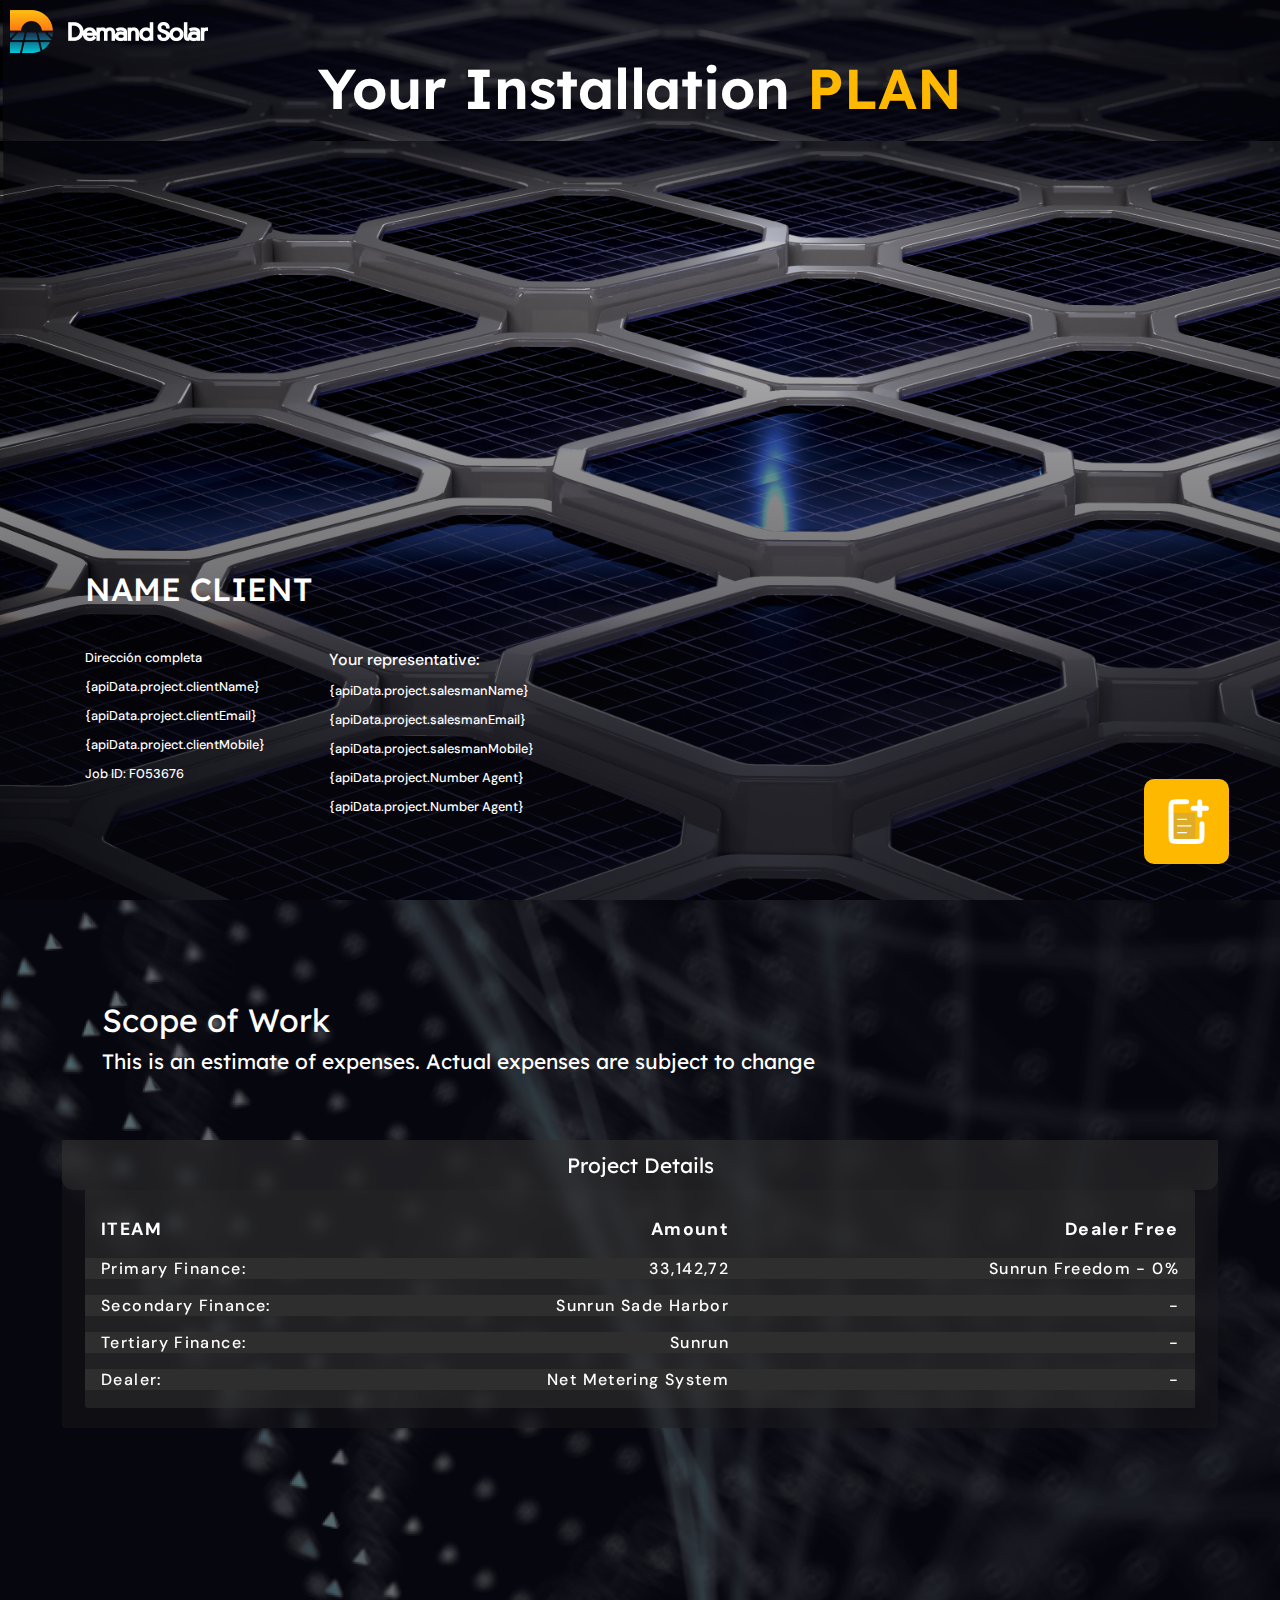
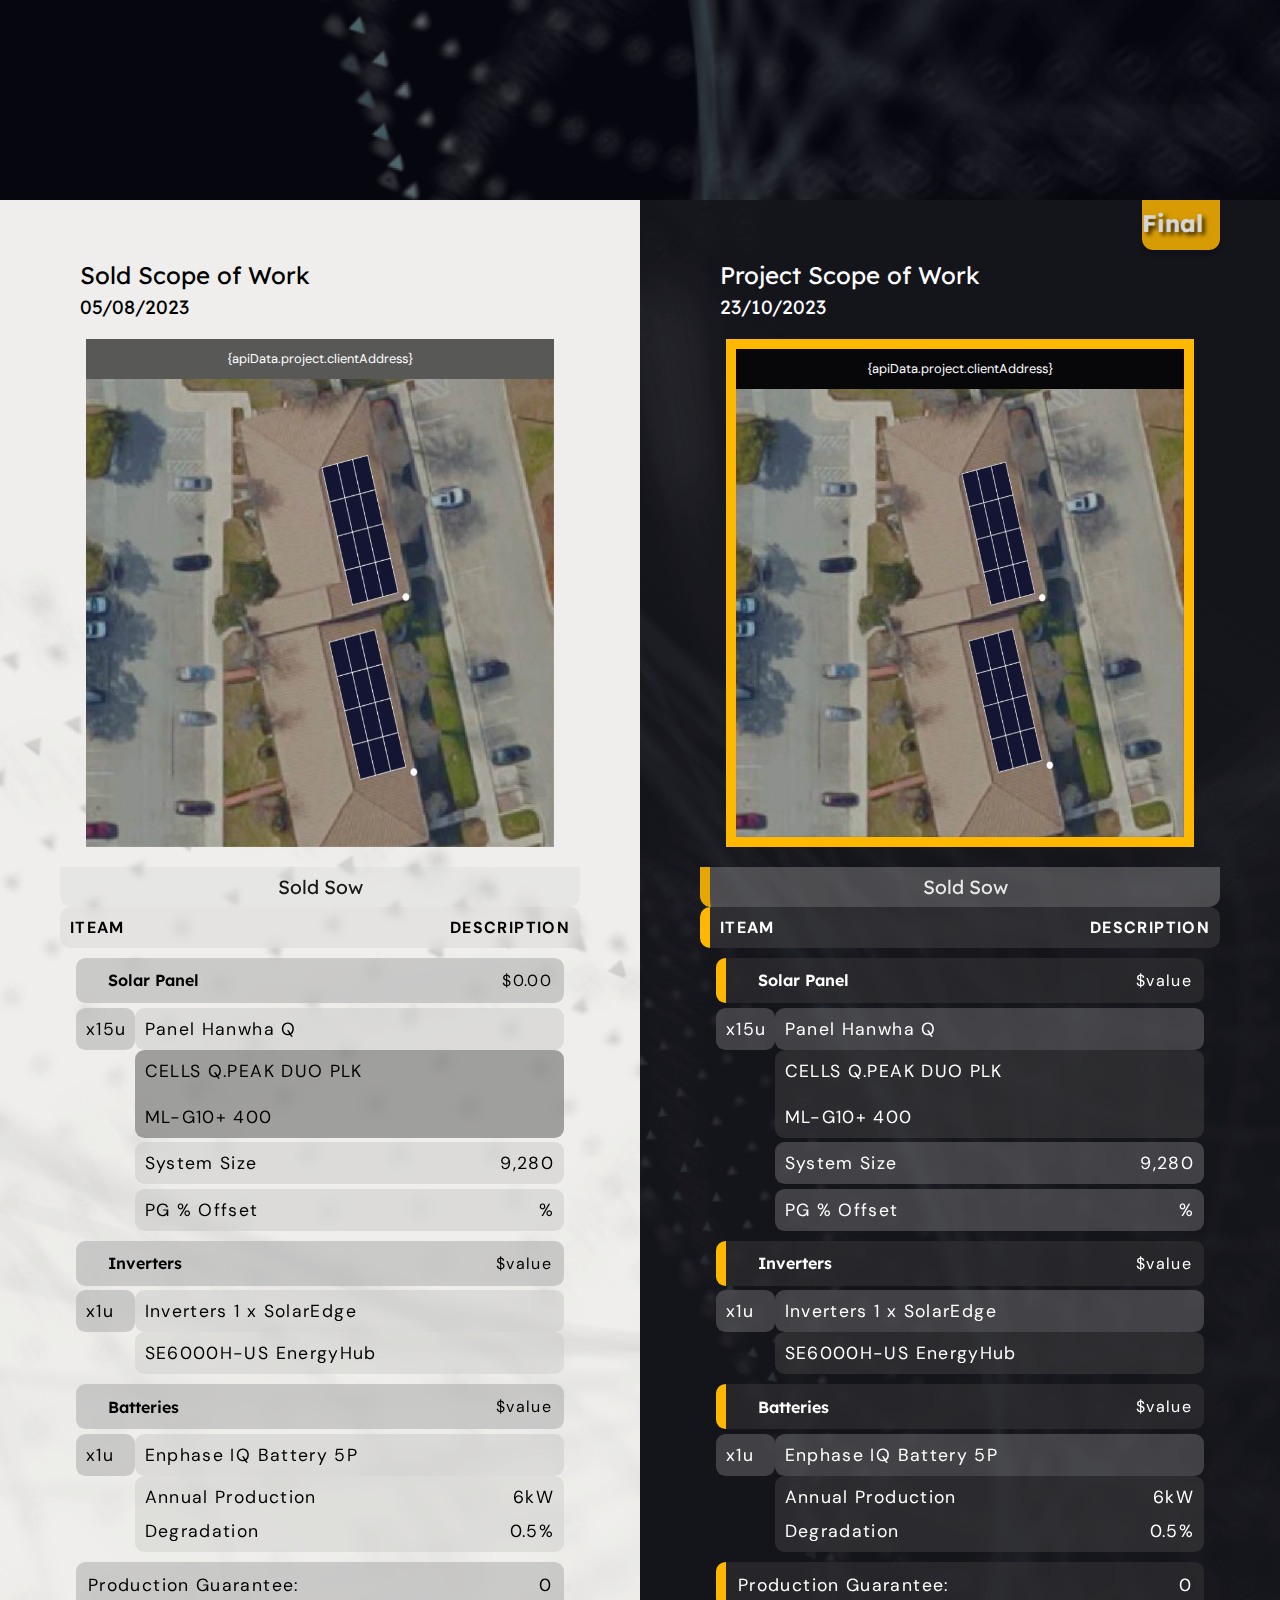
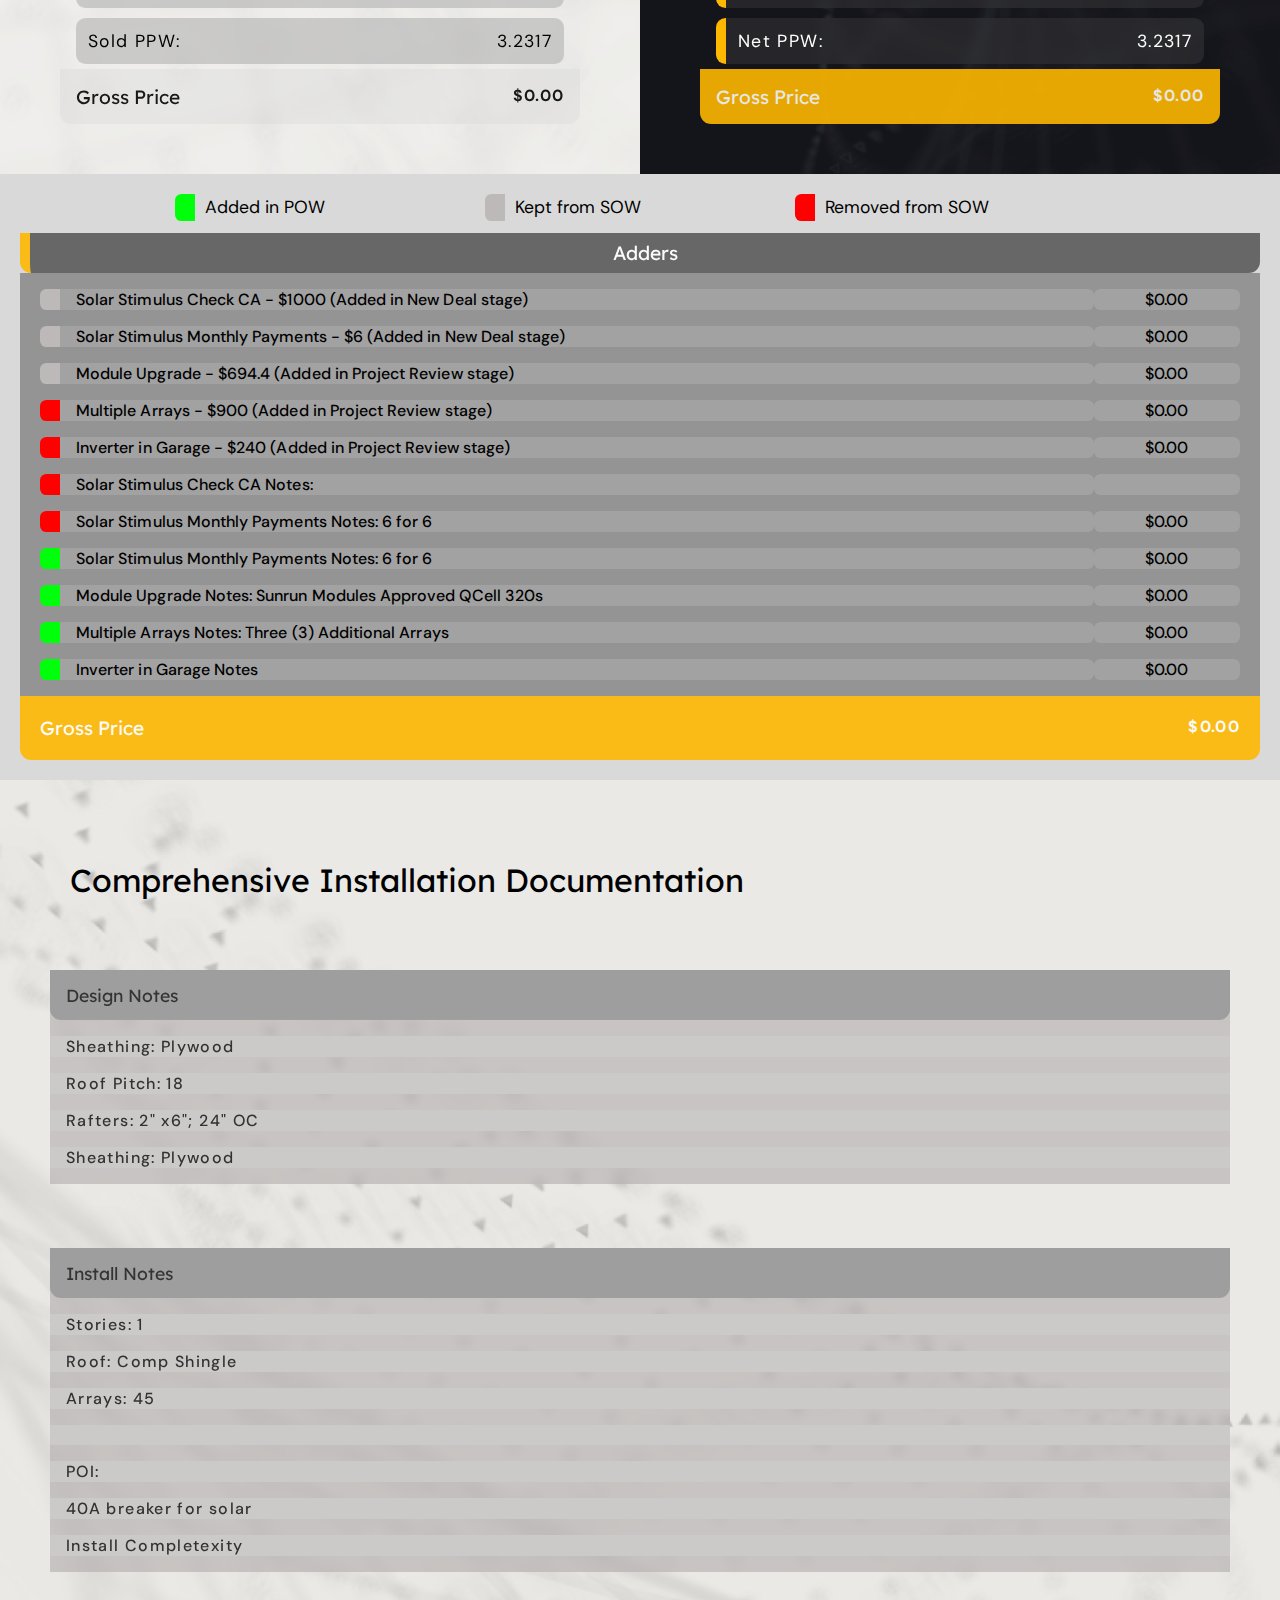
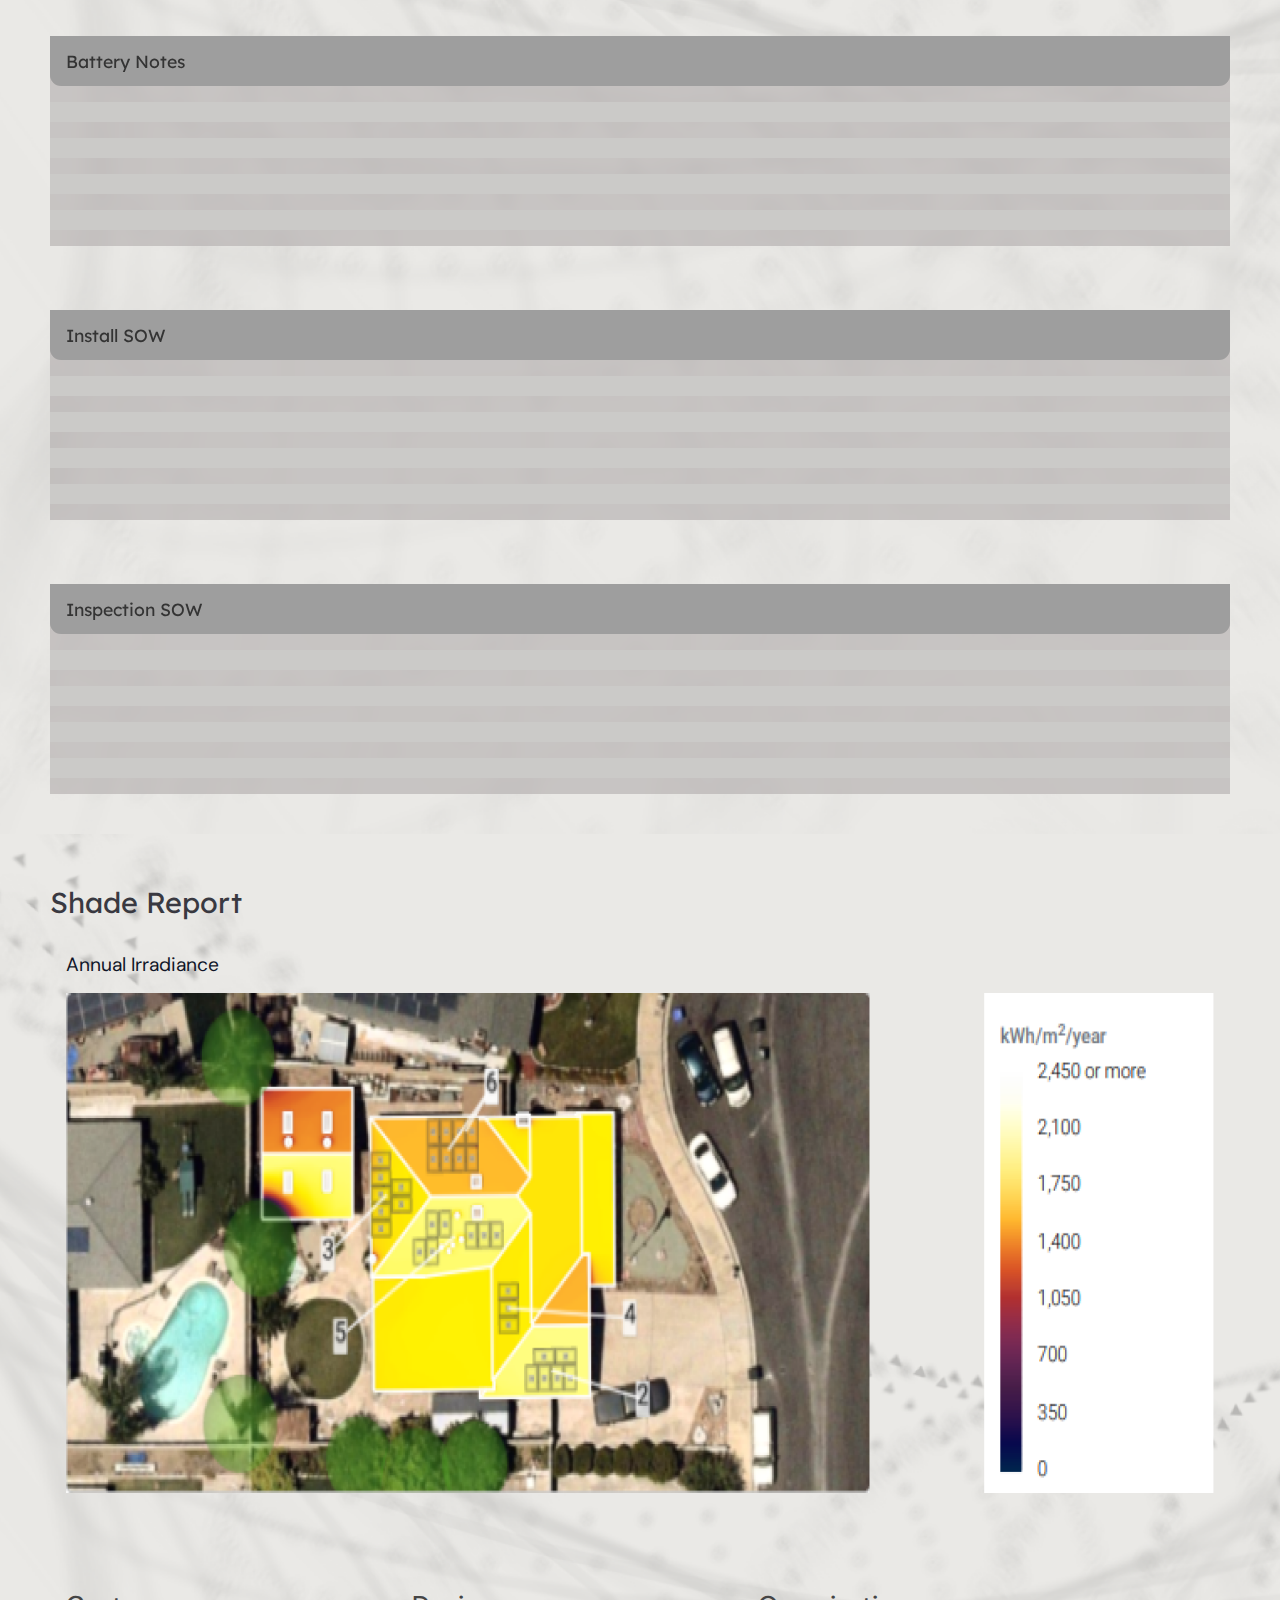
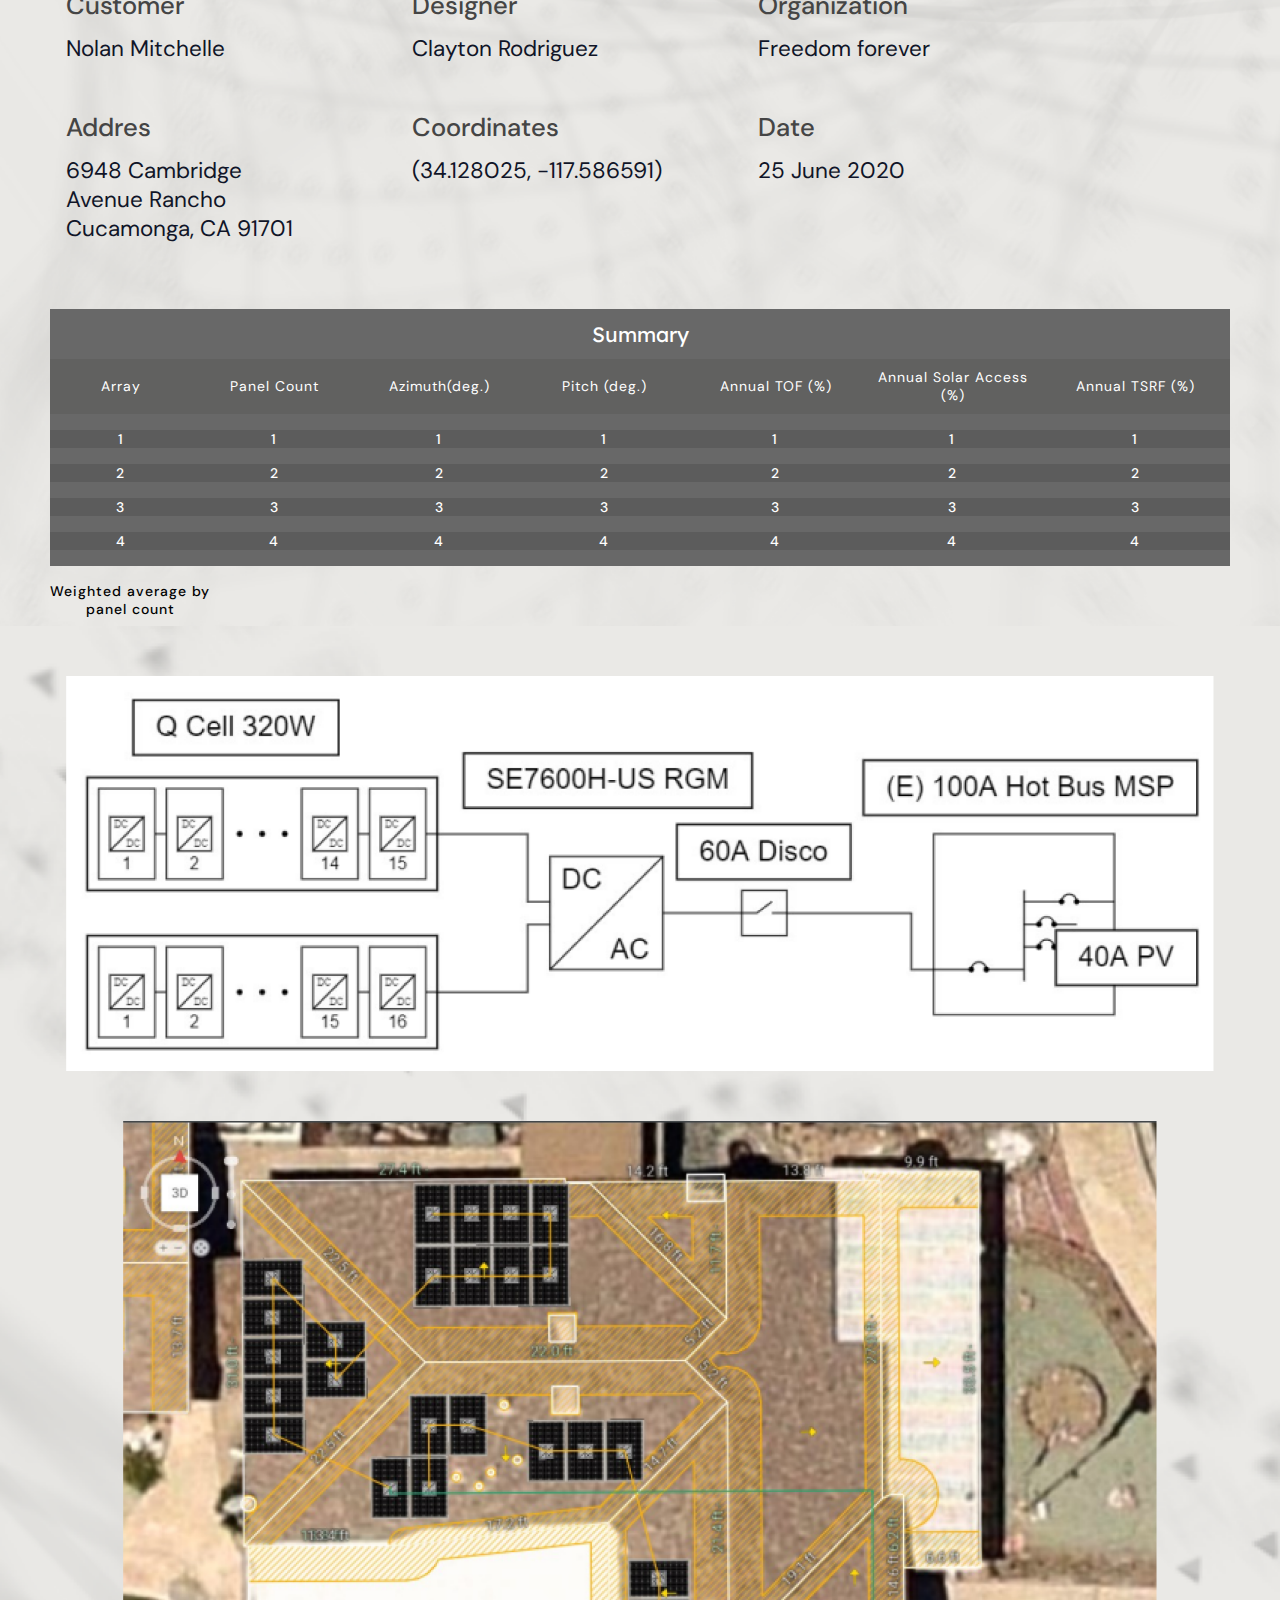
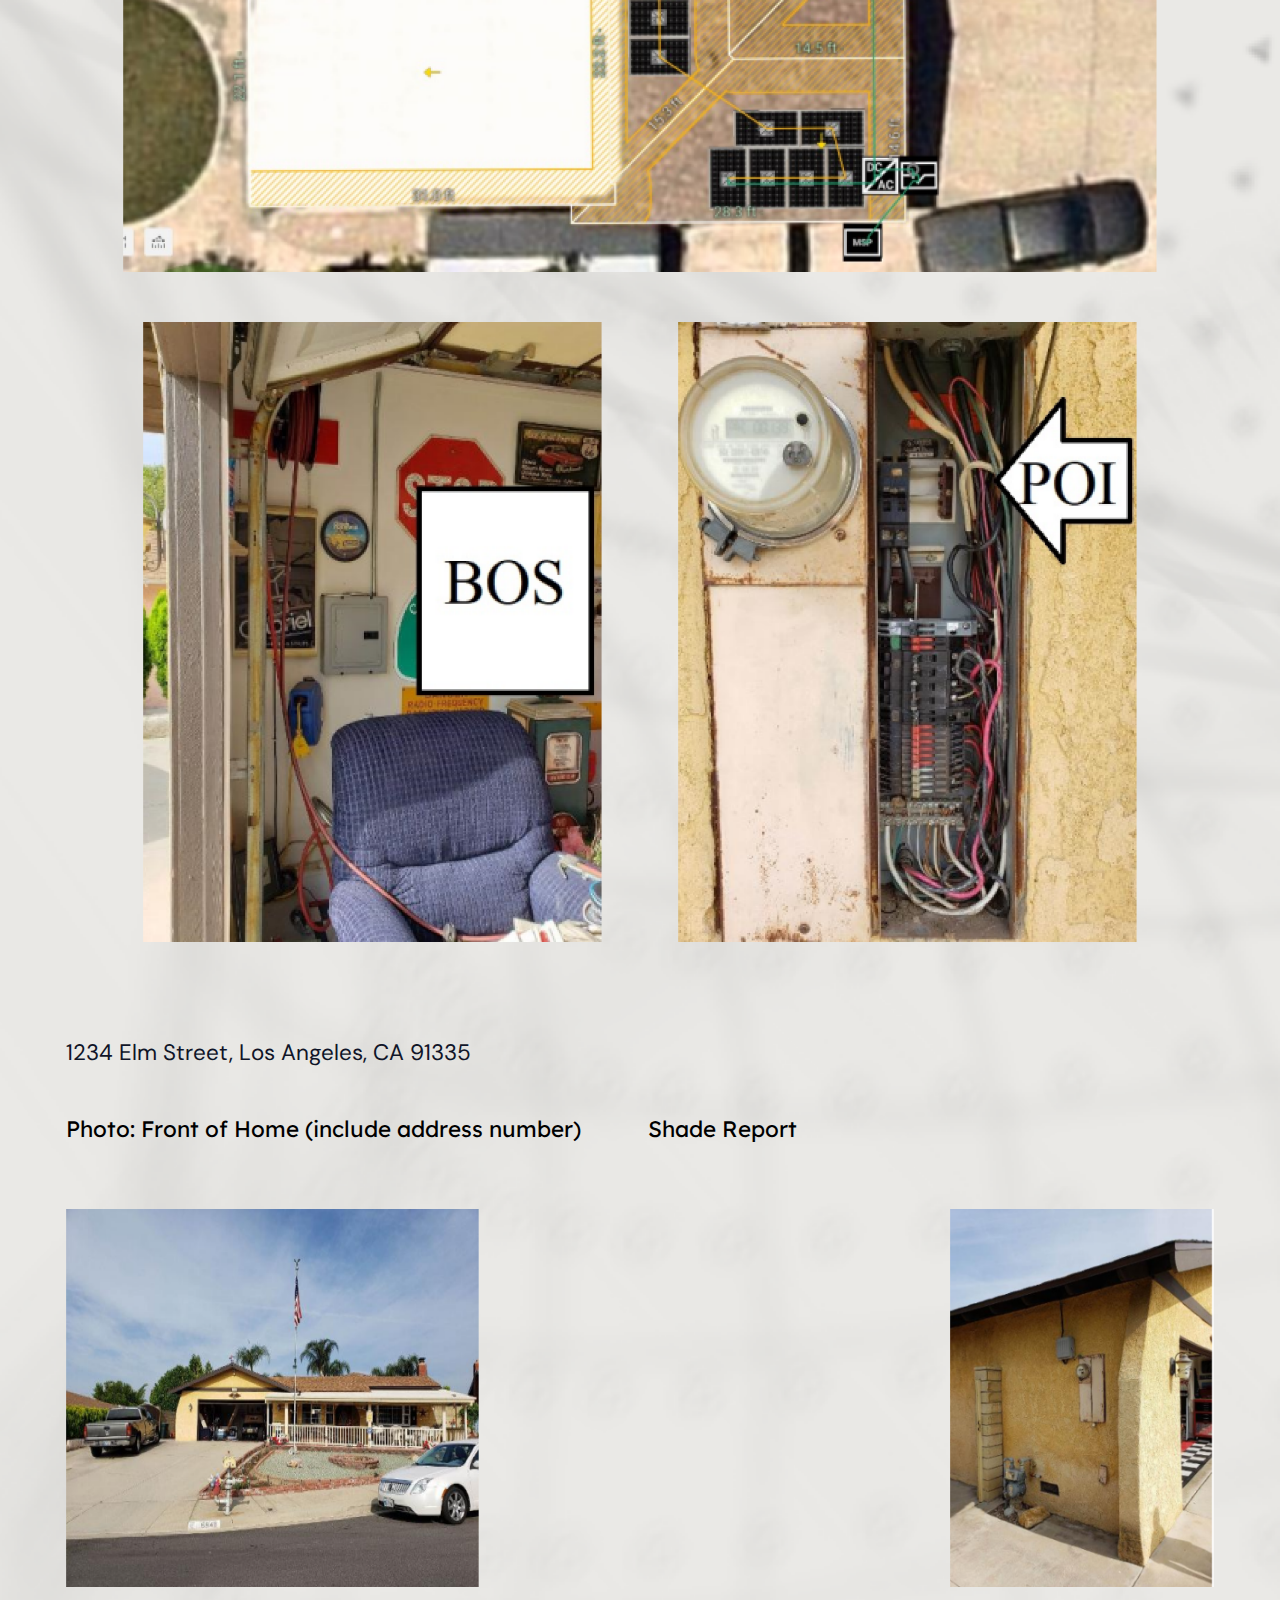
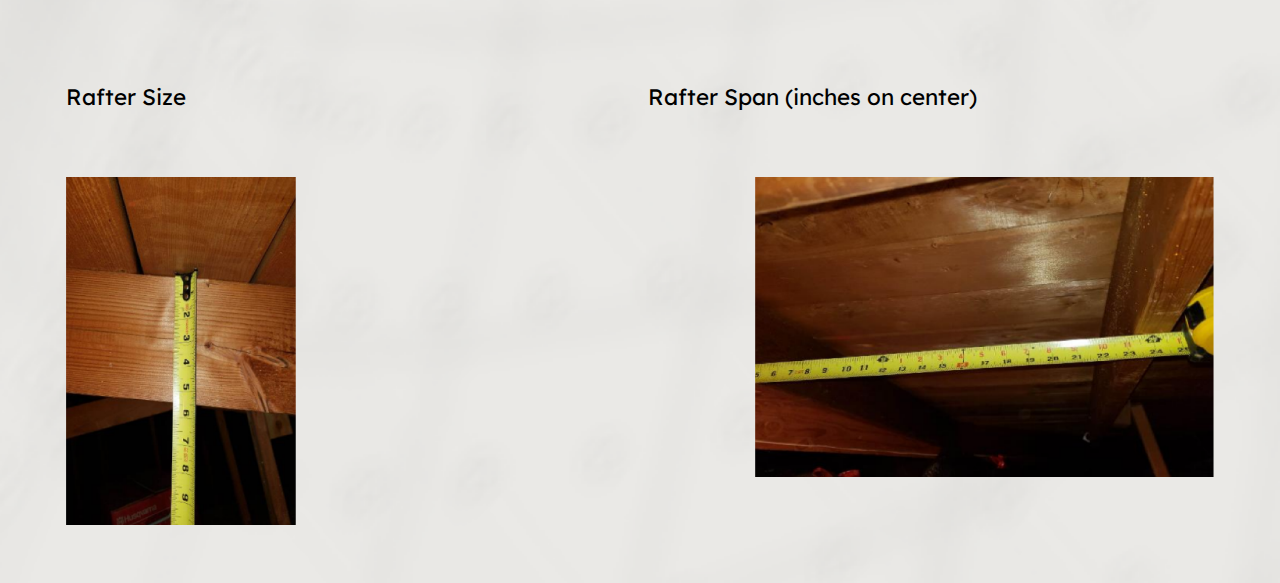
==== commit 90db5ac6: "ref colors Adders" ====
--- a/index.html
+++ b/index.html
@@ -540,6 +540,17 @@
         </div>
       </div>
       <div class="ContAdders">
+        <div class="contRef">
+          <div class="borderGreen add">
+            Added in POW
+          </div>
+          <div class="borderGris add">
+            Kept from SOW
+          </div>
+          <div class="borderRed add">
+            Removed from SOW
+          </div>        
+        </div>
         <!-- Parte Adders -->
         <div class="marginTop">
           <div>
--- a/styles.css
+++ b/styles.css
@@ -184,7 +184,7 @@
 .infoContainer {
   padding-top: 50px;
   width: 100%;
-  min-height: 75vh;
+  min-height: 85vh;
   /*en pantallas más grandes 750px*/
   display: flex;
   flex-direction: column;
@@ -389,6 +389,19 @@
   margin: 20px;
 }
 
+.add{ 
+      width: 25%;
+      border-radius: 0.4rem;color: #000;
+      font-family: DM Sans;
+      font-size: 1.1rem;
+      padding-left: 10px;
+    }
+
+.contRef{
+  width: 100%;
+  justify-content: center;
+  display: flex;
+}
 
 .infoSection3ColSold {
   width: 50%;
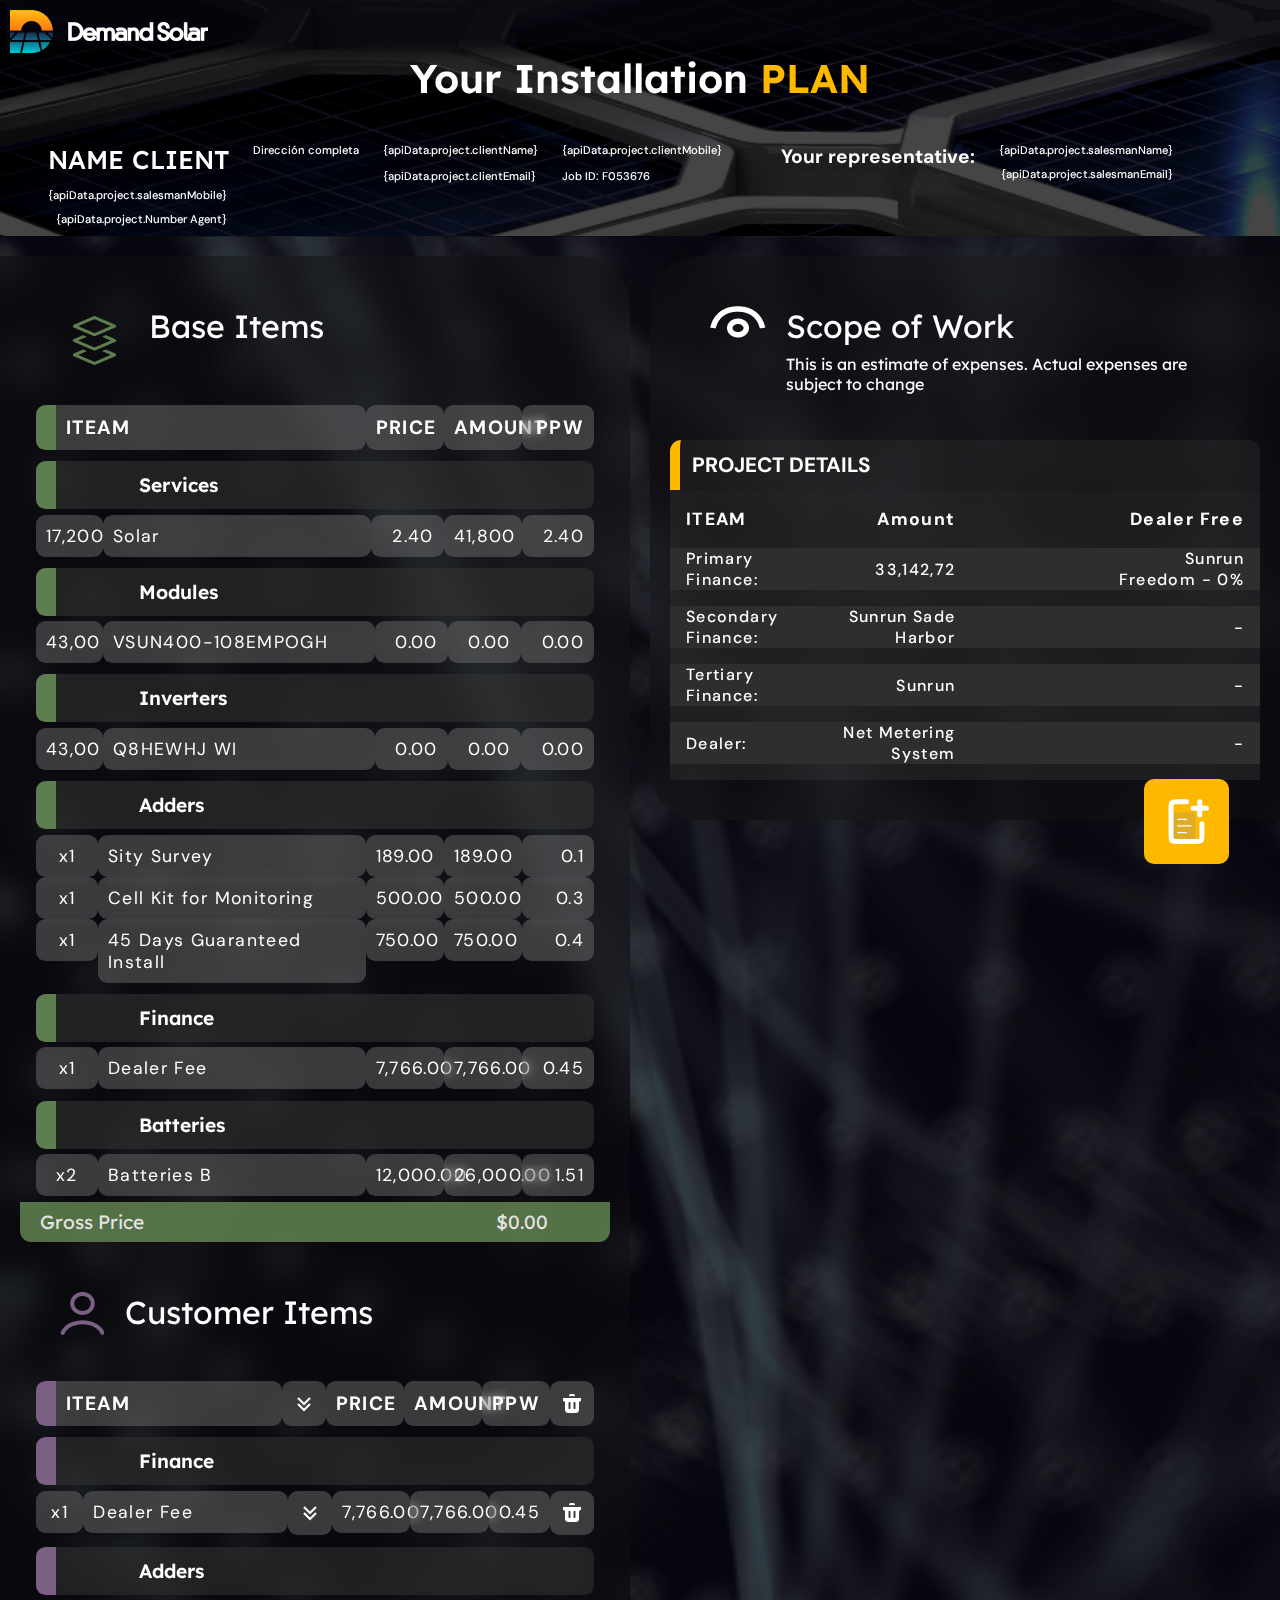
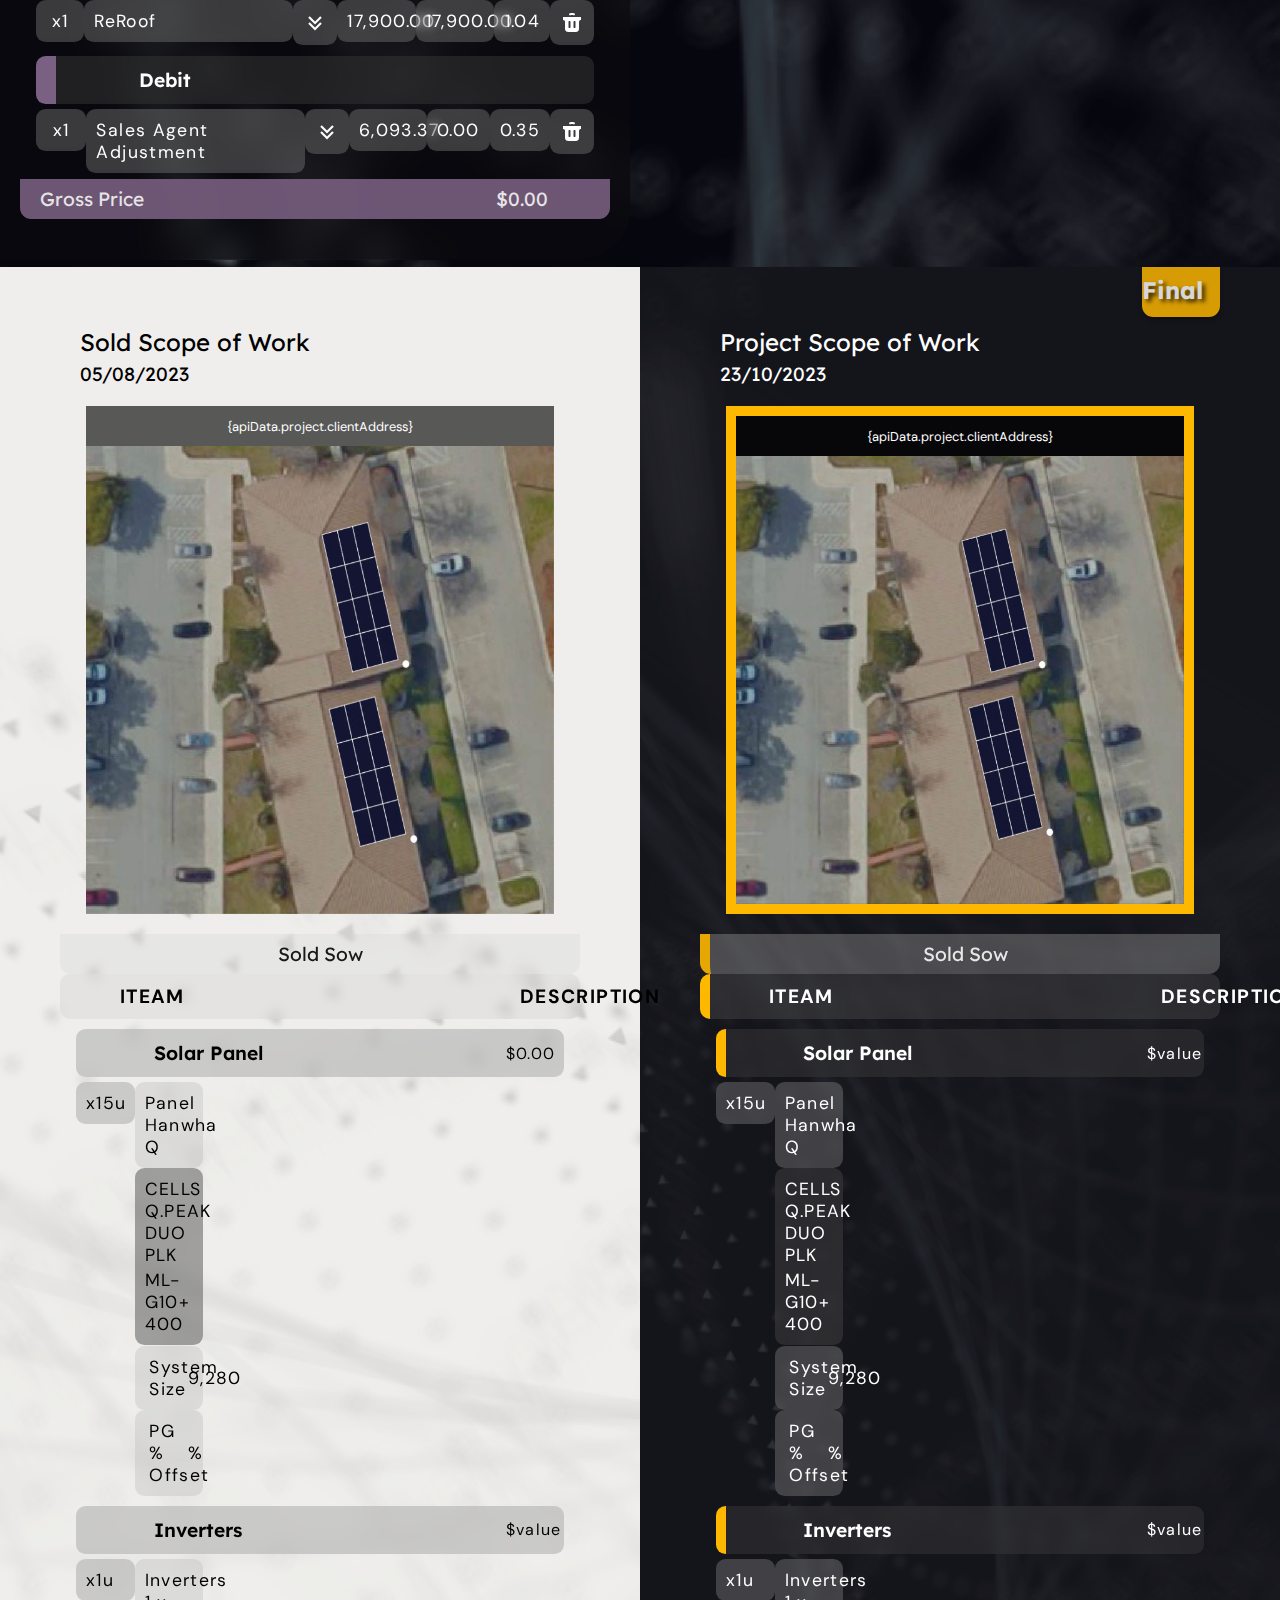
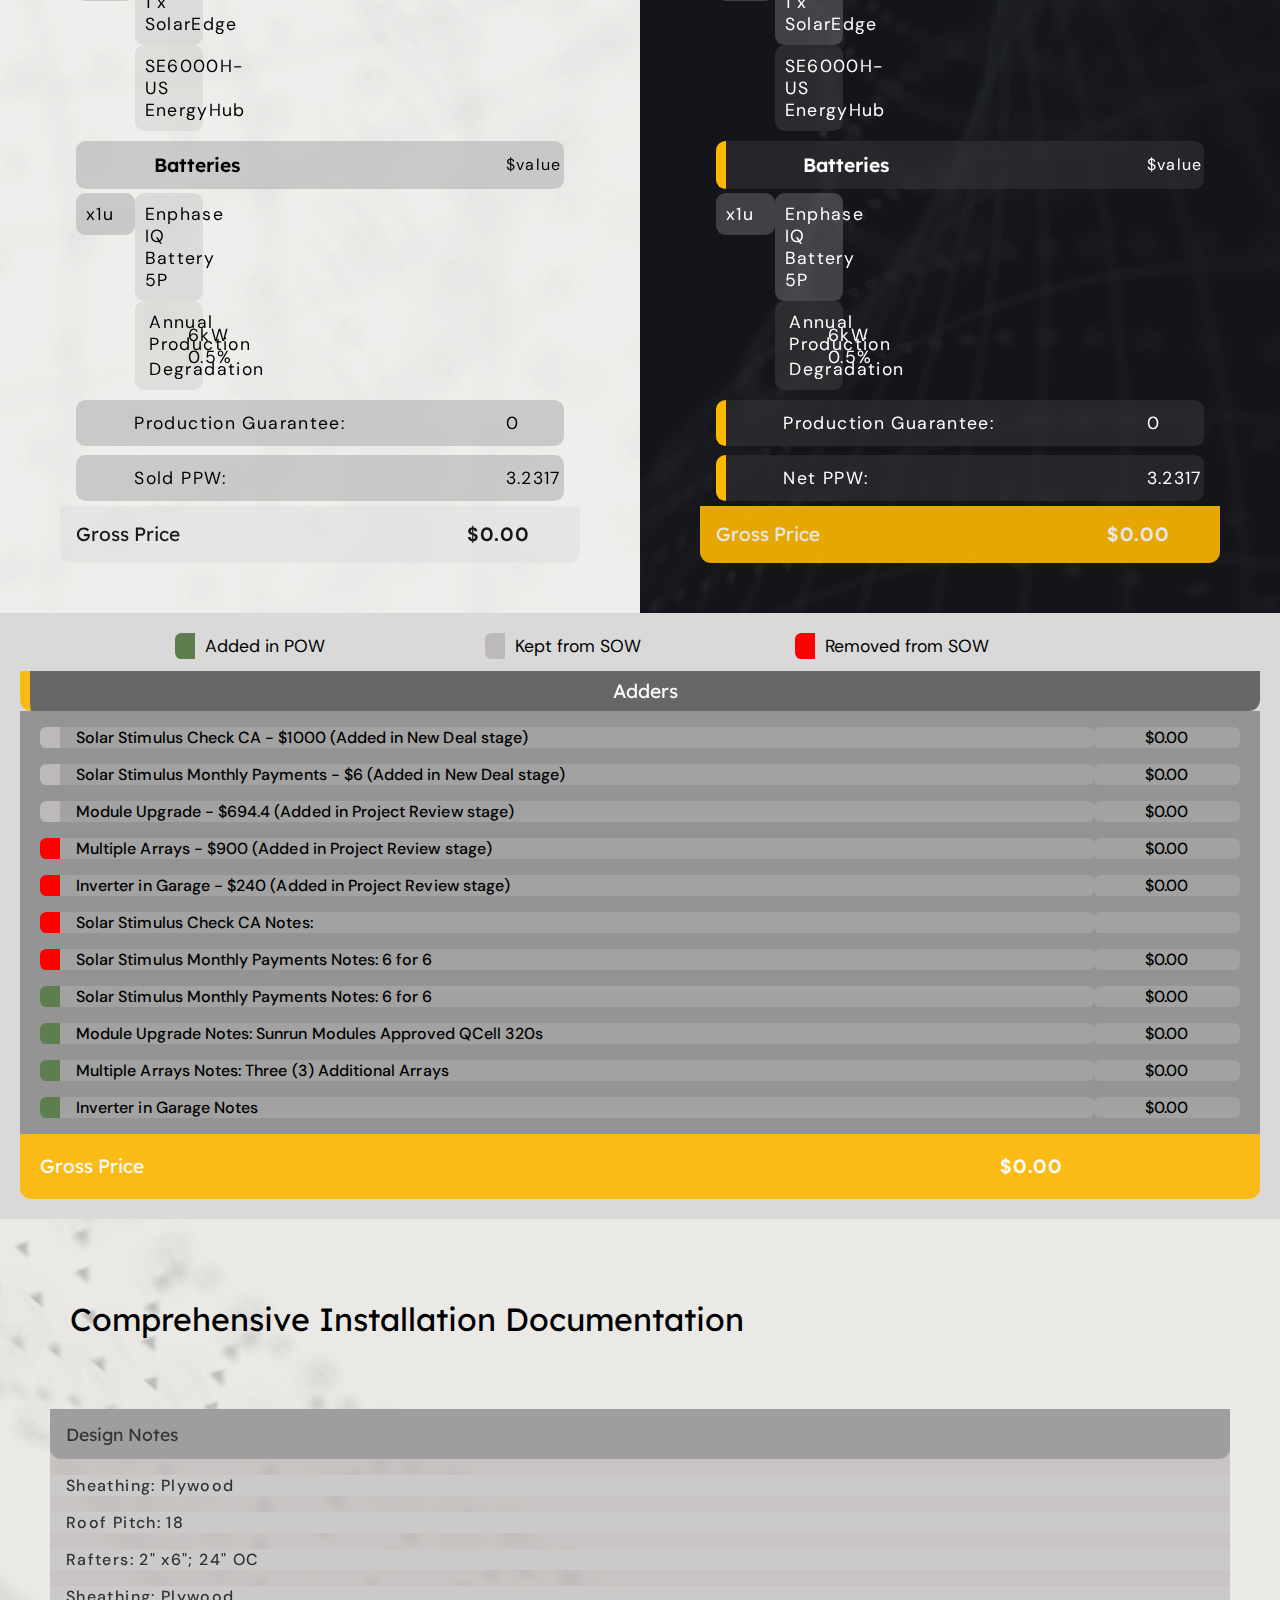
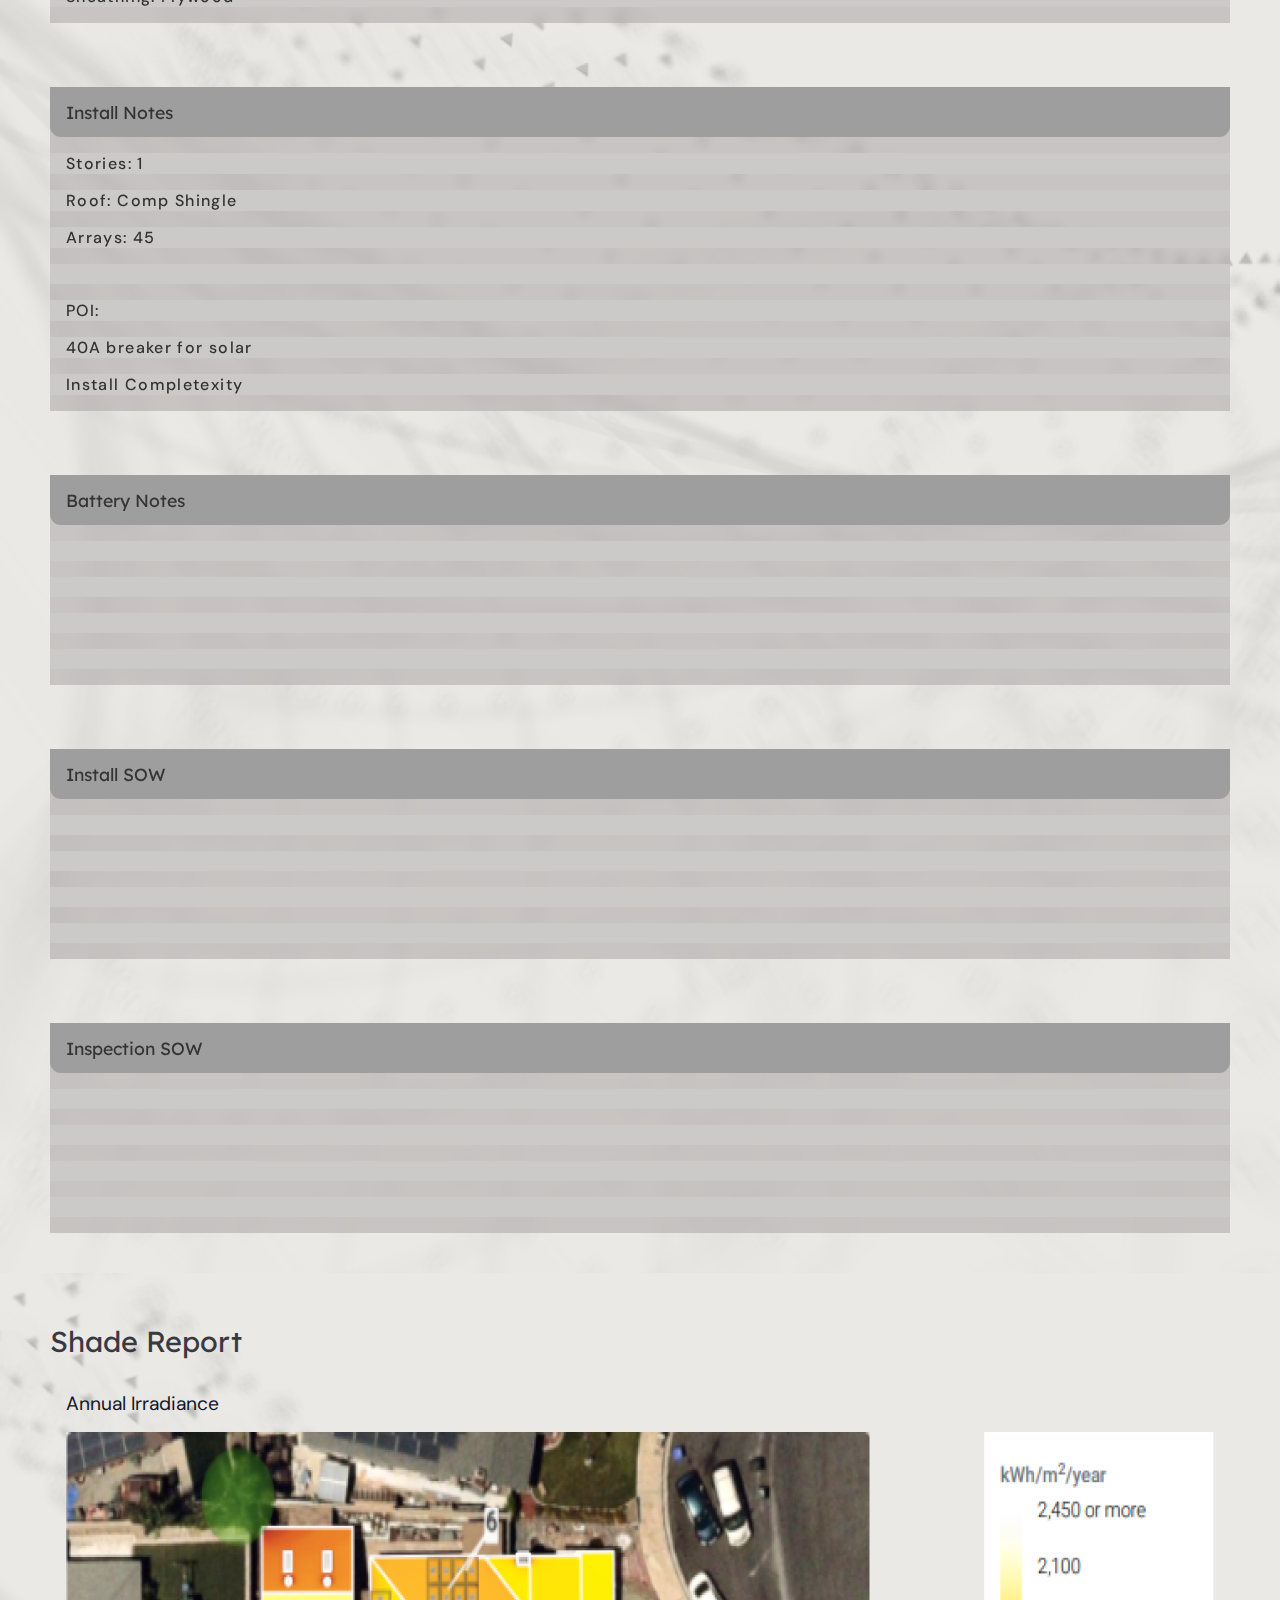
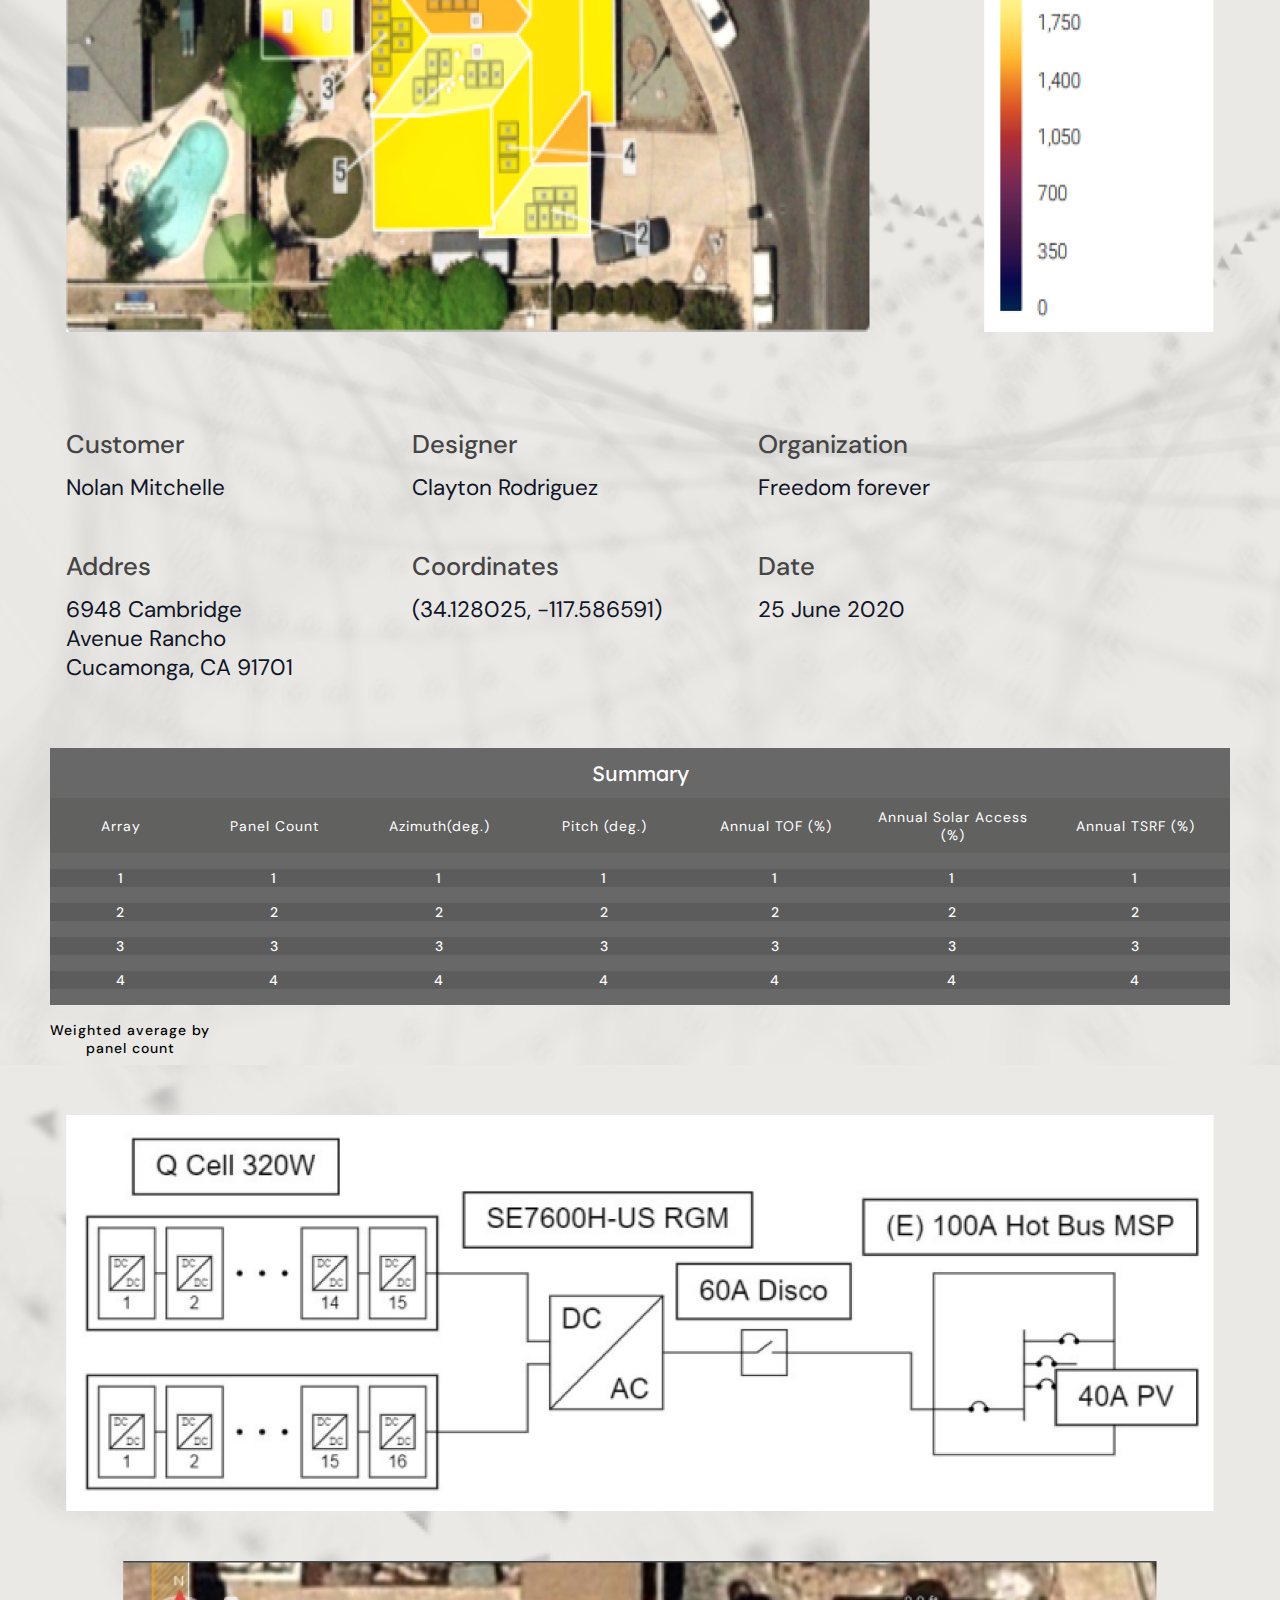
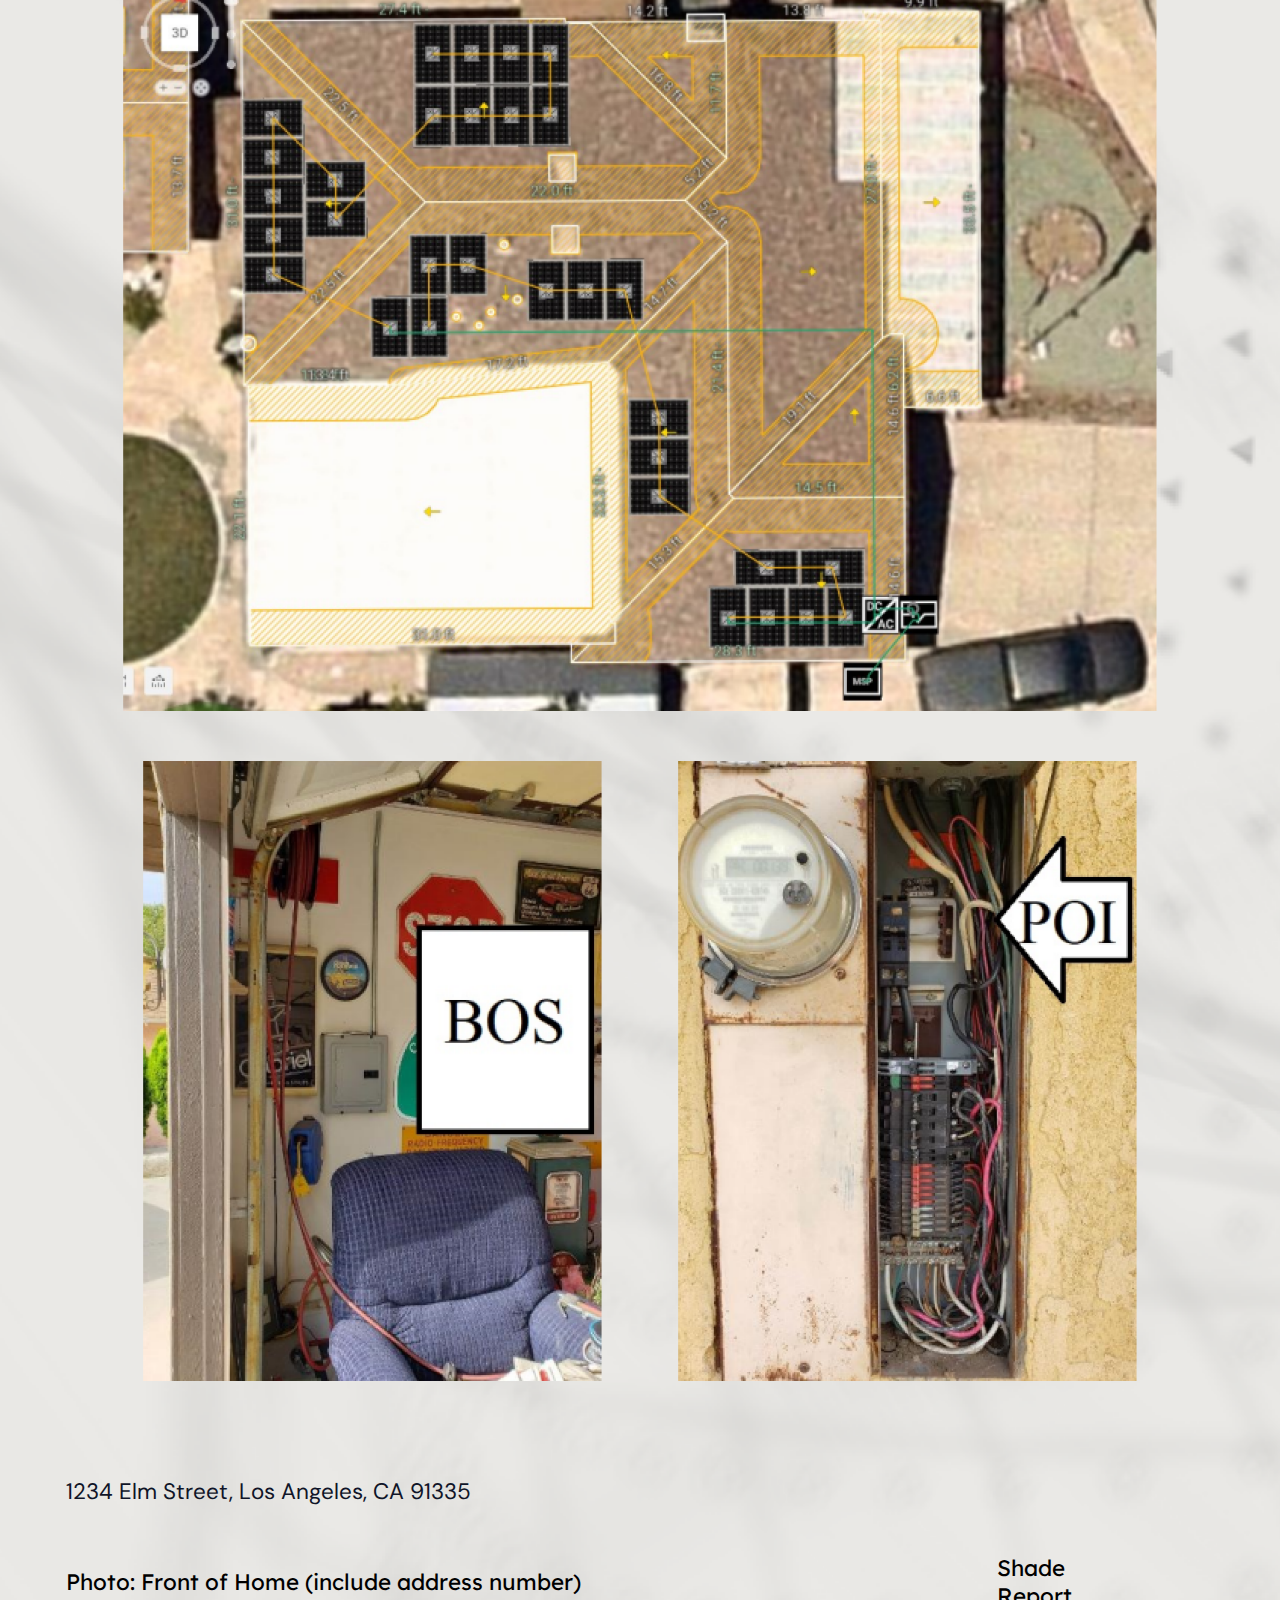
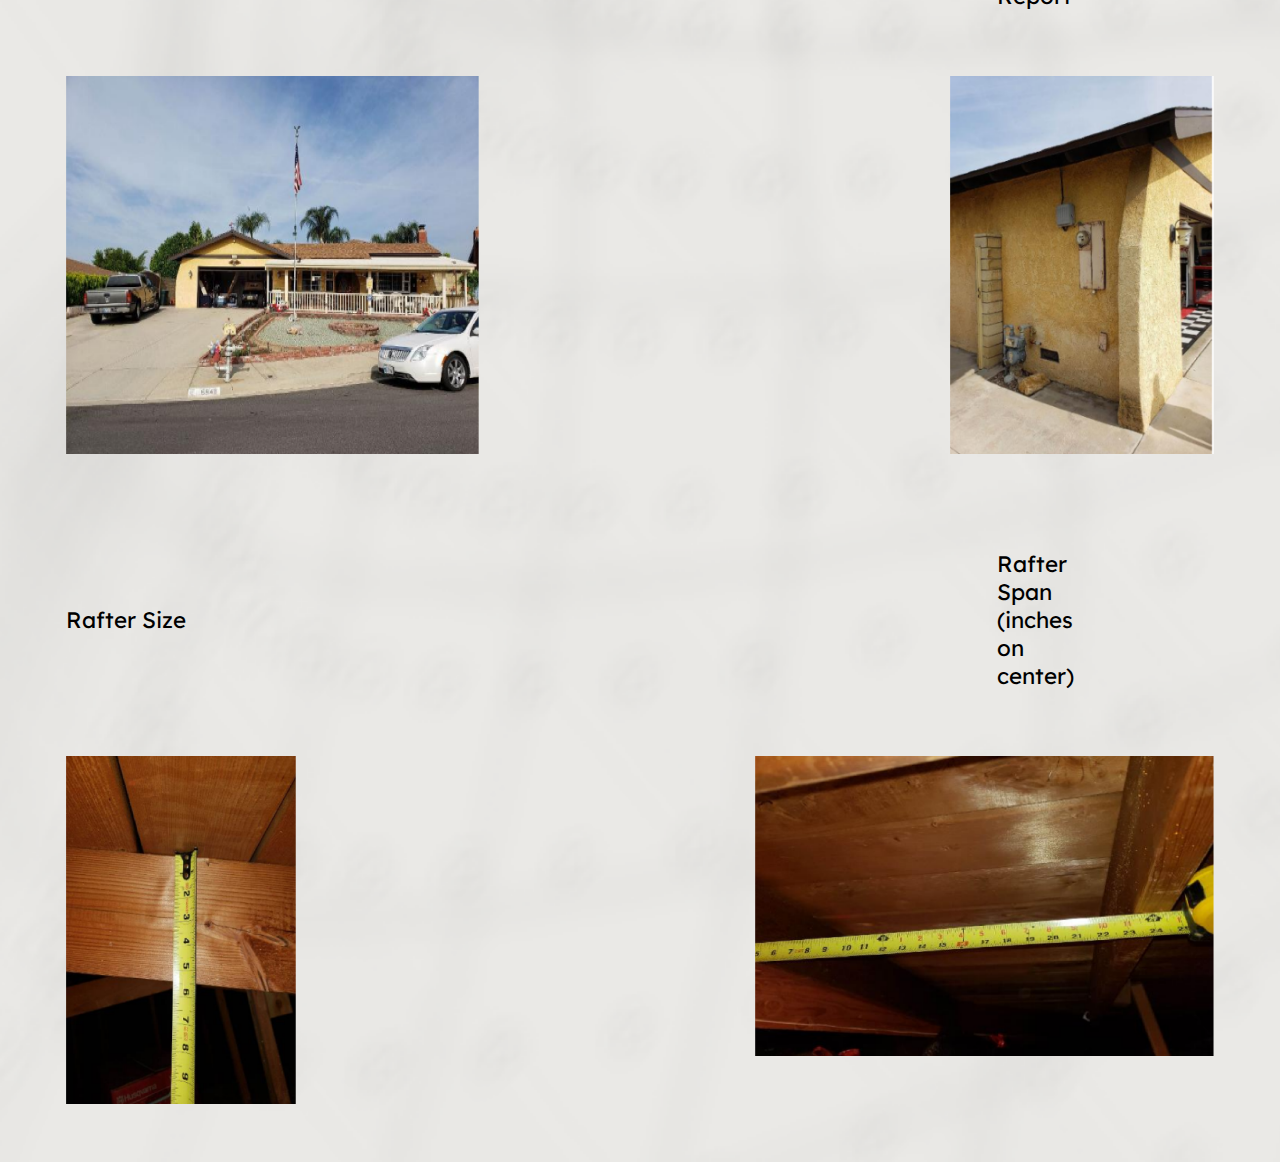
==== commit ddf30357: "rediseño section 1" ====
--- a/index.html
+++ b/index.html
@@ -40,6 +40,34 @@
         <h1 class="customH1">
           Your Installation <span class="colorAma">PLAN</span>
         </h1>
+        <div class="infoContainer">
+          <div class="informationContainerText">
+            <h2 class="customH2">NAME CLIENT</h2>
+                <div class="clientInformationContainer">
+                  <p>Dirección completa</p>
+                </div>
+                <div class="clientInformationContainer">
+                  <p>{apiData.project.clientName}</p>
+                  <p>{apiData.project.clientEmail}</p>
+                </div>
+                <div class="clientInformationContainer">
+                  <p>{apiData.project.clientMobile}</p>
+                  <p>Job ID: F053676</p>
+                </div>
+                <div class="salesManInfoContainerP">
+                  <p>Your representative:</p>
+                </div>
+                <div class="salesManInfoContainer">
+                  <p>{apiData.project.salesmanName}</p>
+                  <p>{apiData.project.salesmanEmail}</p>
+                </div>
+                <div class="salesManInfoContainer">
+                  <p>{apiData.project.salesmanMobile}</p>
+                  <p>{apiData.project.Number Agent}</p>
+                </div>
+           </div>
+           
+        </div>
       </div>
     </div>
   </header>
@@ -64,74 +92,687 @@
       </div>
     </div>
     <!--Contenedor General -->
-    <!--Section1 -->
-    <section id="section1" class="sectionOneWithBackground">
-      <div class="infoContainer">
-        <h2 class="customH2">NAME CLIENT</h2>
-        <div class="informationContainerText">
-          <div class="clientInformationContainer">
-            <p>Dirección completa</p>
-            <p>{apiData.project.clientName}</p>
-            <p>{apiData.project.clientEmail}</p>
-            <p>{apiData.project.clientMobile}</p>
-            <p>Job ID: F053676</p>
-          </div>
-          <div class="salesManInfoContainer">
-            <p>Your representative:</p>
-            <p>{apiData.project.salesmanName}</p>
-            <p>{apiData.project.salesmanEmail}</p>
-            <p>{apiData.project.salesmanMobile}</p>
-            <p>{apiData.project.Number Agent}</p>
-            <p>{apiData.project.Number Agent}</p>
-          </div>
-        </div>
-      </div>
-    </section>
+
     <!--Section2 -->
     <section id="section2" class="sectionTwoWithBackground">
-      <div class="container-fluid">
-        <div class="informationTop">
-          <h3 class="titleSection2">Scope of Work</h3>
-          <p class="pSection2">
-            This is an estimate of expenses. Actual expenses are subject to
-            change
-          </p>
-        </div>
-        <div class="informationBottom">
-          <h3 class="sectionTwoTableTitle">Project Details</h3>
-          <table class="projectDetailsTable">
-            <thead class="projectDetailsTHead">
-              <tr class="projectDetailsTr">
-                <th>ITEAM</th>
-                <th>Amount</th>
-                <th>Dealer Free</th>
-              </tr>
-            </thead>
-            <tbody>
-              <tr class="projectDetailsTr bgTrTd">
-                <td>Primary Finance:</td>
-                <td>33,142,72</td>
-                <td>Sunrun Freedom - 0%</td>
-              </tr>
-              <tr class="projectDetailsTr bgTrTd">
-                <td>Secondary Finance:</td>
-                <td>Sunrun Sade Harbor</td>
-                <td>-</td>
-              </tr>
-              <tr class="projectDetailsTr bgTrTd">
-                <td>Tertiary Finance:</td>
-                <td>Sunrun</td>
-                <td>-</td>
-              </tr>
-              <tr class="projectDetailsTr bgTrTd">
-                <td>Dealer:</td>
-                <td>Net Metering System</td>
-                <td>-</td>
-              </tr>
-            </tbody>
-          </table>
-        </div>
-      </div>
+      <div class="container-fluid p-0 section2">
+
+        <div class="infoCol1">
+          <div class="contCol1">
+            <div class="informationTop">
+              <div>
+                <img src="src/img/img_base_items.png" alt="img_base" class="img" />
+              </div>
+              <div class="textCont">
+                <h3 class="titleSection2"> Base Items</h3>
+              </div>
+            </div>
+            <div class="informationBottom">
+              <div class="info3Content">
+                <div class="contentSection Flex">
+                  <div class="colLeftInfoIteam">
+                    <div class="bGrisICol2 borderGreen">
+                      <p class="textItemName3" style="color: #fff">ITEAM</p>
+                    </div>
+                  </div>
+                  <div class="colRight">
+                    <div class="bGrisICol2 alignRight">
+                      <p class="textItemName3" style="color: #fff">PRICE</p>
+                    </div>
+                  </div>
+                  <div class="colRight">
+                    <div class="bGrisICol2 alignRight">
+                      <p class="textItemName3" style="color: #fff">AMOUNT</p>
+                    </div>
+                  </div>
+                  <div class="colRight">
+                    <div class="bGrisICol2 alignRight">
+                      <p class="textItemName3" style="color: #fff">PPW</p>
+                    </div>
+                  </div>
+                </div>
+                <div class="contentSection">
+                  <div class="col3 bGris borderGreen" style="background-color: rgba(68, 68, 68, 0.39)">
+                    <div class="c1">
+                      <p class="textItem3L" style="color: #fff">Services</p>
+                    </div>
+                    <div class="c2">
+                      <p class="textItem3R" style="color: #fff"></p>
+                    </div>
+                  </div>
+                  <div class="Flex marginTop">
+                    <div class="colLeft">
+                      <div class="bGrisPCol2">
+                        <p class="textItem" style="color: #fff">17,200</p>
+                      </div>
+                    </div>
+                    <div class="colLeftInfo">
+                      <div class="bGrisICol2 alignLeft">
+                        <p class="textItem" style="color: #fff">Solar</p>
+                      </div>
+                    </div>
+                    <div class="colRight">
+                      <div class="bGrisICol2 alignRight">
+                        <p class="textItem" style="color: #fff">
+                          2.40
+                        </p>
+                      </div>
+                    </div>
+                    <div class="colRight">
+                      <div class="bGrisICol2 alignRight">
+                        <p class="textItem" style="color: #fff">41,800</p>
+                      </div>
+                    </div>
+                    <div class="colRight">
+                      <div class="bGrisICol2 alignRight">
+                        <p class="textItem" style="color: #fff">2.40</p>
+                      </div>
+                    </div>
+                  </div>
+                </div>
+              </div>
+              <div class="contentSection">
+                <div class="col3 bGris borderGreen" style="background-color: rgba(68, 68, 68, 0.39)">
+                  <div class="c1">
+                    <p class="textItem3L" style="color: #fff">Modules</p>
+                  </div>
+                  <div class="c2">
+                    <p class="textItem3R" style="color: #fff"></p>
+                  </div>
+                </div>
+                <div class="Flex marginTop">
+                  <div class="colLeft">
+                    <div class="bGrisPCol2">
+                      <p class="textItem" style="color: #fff">43,00</p>
+                    </div>
+                  </div>
+                  <div class="colLeftInfo">
+                    <div class="bGrisICol2 alignLeft">
+                      <p class="textItem" style="color: #fff">
+                        VSUN400-108EMPOGH
+                      </p>
+                    </div>
+                  </div>
+                  <div class="colRight">
+                    <div class="bGrisICol2 alignRight">
+                      <p class="textItem" style="color: #fff">
+                        0.00
+                      </p>
+                    </div>
+                  </div>
+                  <div class="colRight">
+                    <div class="bGrisICol2 alignRight">
+                      <p class="textItem" style="color: #fff">
+                        0.00
+                      </p>
+                    </div>
+                  </div>
+                  <div class="colRight">
+                    <div class="bGrisICol2 alignRight">
+                      <p class="textItem" style="color: #fff">0.00</p>
+                    </div>
+                  </div>
+                </div>
+              </div>
+              <div class="contentSection">
+                <div class="col3 bGris borderGreen" style="background-color: rgba(68, 68, 68, 0.39)">
+                  <div class="c1">
+                    <p class="textItem3L" style="color: #fff">Inverters</p>
+                  </div>
+                  <div class="c2">
+                    <p class="textItem3R" style="color: #fff"></p>
+                  </div>
+                </div>
+                <div class="Flex marginTop">
+                  <div class="colLeft">
+                    <div class="bGrisPCol2">
+                      <p class="textItem" style="color: #fff">43,00</p>
+                    </div>
+                  </div>
+                  <div class="colLeftInfo">
+                    <div class="bGrisICol2 alignLeft">
+                      <p class="textItem" style="color: #fff">
+                        Q8HEWHJ WI
+                      </p>
+                    </div>
+                  </div>
+                  <div class="colRight">
+                    <div class="bGrisICol2 alignRight">
+                      <p class="textItem" style="color: #fff">0.00</p>
+                    </div>
+                  </div>
+                  <div class="colRight">
+                    <div class="bGrisICol2 alignRight">
+                      <p class="textItem" style="color: #fff">0.00</p>
+                    </div>
+                  </div>
+                  <div class="colRight">
+                    <div class="bGrisICol2 alignRight">
+                      <p class="textItem" style="color: #fff">0.00</p>
+                    </div>
+                  </div>
+                </div>
+              </div>
+              <div class="contentSection">
+                <div class="col3 bGris borderGreen" style="background-color: rgba(68, 68, 68, 0.39)">
+                  <div class="c1">
+                    <p class="textItem3L" style="color: #fff">Adders</p>
+                  </div>
+                  <div class="c2">
+                    <p class="textItem3R" style="color: #fff"></p>
+                  </div>
+                </div>
+                <div class="Flex marginTop">
+                  <div class="colLeft">
+                    <div class="bGrisPCol2">
+                      <p class="textItem" style="color: #fff; text-align: center;"> x1</p>
+                    </div>
+                  </div>
+                  <div class="colLeftInfo">
+                    <div class="bGrisICol2 alignLeft">
+                      <p class="textItem" style="color: #fff">
+                        Sity Survey
+                      </p>
+                    </div>
+                  </div>
+                  <div class="colRight">
+                    <div class="bGrisICol2 alignRight">
+                      <p class="textItem" style="color: #fff">189.00</p>
+                    </div>
+                  </div>
+                  <div class="colRight">
+                    <div class="bGrisICol2 alignRight">
+                      <p class="textItem" style="color: #fff">189.00</p>
+                    </div>
+                  </div>
+                  <div class="colRight">
+                    <div class="bGrisICol2 alignRight">
+                      <p class="textItem" style="color: #fff">0.1</p>
+                    </div>
+                  </div>
+                </div>
+                <div class="Flex">
+                  <div class="colLeft">
+                    <div class="bGrisPCol2">
+                      <p class="textItem" style="color: #fff; text-align: center;"> x1</p>
+                    </div>
+                  </div>
+                  <div class="colLeftInfo">
+                    <div class="bGrisICol2 alignLeft">
+                      <p class="textItem" style="color: #fff">
+                        Cell Kit for Monitoring
+                      </p>
+                    </div>
+                  </div>
+                  <div class="colRight">
+                    <div class="bGrisICol2 alignRight">
+                      <p class="textItem" style="color: #fff">500.00</p>
+                    </div>
+                  </div>
+                  <div class="colRight">
+                    <div class="bGrisICol2 alignRight">
+                      <p class="textItem" style="color: #fff">500.00</p>
+                    </div>
+                  </div>
+                  <div class="colRight">
+                    <div class="bGrisICol2 alignRight">
+                      <p class="textItem" style="color: #fff">0.3</p>
+                    </div>
+                  </div>
+                </div>
+                <div class="Flex">
+                  <div class="colLeft">
+                    <div class="bGrisPCol2">
+                      <p class="textItem" style="color: #fff; text-align: center;"> x1</p>
+                    </div>
+                  </div>
+                  <div class="colLeftInfo">
+                    <div class="bGrisICol2 alignLeft">
+                      <p class="textItem" style="color: #fff">
+                        45 Days Guaranteed Install
+                      </p>
+                    </div>
+                  </div>
+                  <div class="colRight">
+                    <div class="bGrisICol2 alignRight">
+                      <p class="textItem" style="color: #fff">750.00</p>
+                    </div>
+                  </div>
+                  <div class="colRight">
+                    <div class="bGrisICol2 alignRight">
+                      <p class="textItem" style="color: #fff">750.00</p>
+                    </div>
+                  </div>
+                  <div class="colRight">
+                    <div class="bGrisICol2 alignRight">
+                      <p class="textItem" style="color: #fff">0.4</p>
+                    </div>
+                  </div>
+                </div>
+              </div>
+              <div class="contentSection">
+                <div class="col3 bGris borderGreen" style="background-color: rgba(68, 68, 68, 0.39)">
+                  <div class="c1">
+                    <p class="textItem3L" style="color: #fff">Finance</p>
+                  </div>
+                  <div class="c2">
+                    <p class="textItem3R" style="color: #fff"></p>
+                  </div>
+                </div>
+                <div class="Flex marginTop">
+                  <div class="colLeft">
+                    <div class="bGrisPCol2">
+                      <p class="textItem" style="color: #fff; text-align: center;"> x1</p>
+                    </div>
+                  </div>
+                  <div class="colLeftInfo">
+                    <div class="bGrisICol2 alignLeft">
+                      <p class="textItem" style="color: #fff">
+                        Dealer Fee
+                      </p>
+                    </div>
+                  </div>
+                  <div class="colRight">
+                    <div class="bGrisICol2 alignRight">
+                      <p class="textItem" style="color: #fff">7,766.00</p>
+                    </div>
+                  </div>
+                  <div class="colRight">
+                    <div class="bGrisICol2 alignRight">
+                      <p class="textItem" style="color: #fff">7,766.00</p>
+                    </div>
+                  </div>
+                  <div class="colRight">
+                    <div class="bGrisICol2 alignRight">
+                      <p class="textItem" style="color: #fff">0.45</p>
+                    </div>
+                  </div>
+                </div>
+              </div>
+              <div class="contentSection">
+                <div class="col3 bGris borderGreen" style="background-color: rgba(68, 68, 68, 0.39)">
+                  <div class="c1">
+                    <p class="textItem3L" style="color: #fff">Batteries</p>
+                  </div>
+                  <div class="c2">
+                    <p class="textItem3R" style="color: #fff"></p>
+                  </div>
+                </div>
+                <div class="Flex marginTop">
+                  <div class="colLeft">
+                    <div class="bGrisPCol2">
+                      <p class="textItem" style="color: #fff; text-align: center;"> x2</p>
+                    </div>
+                  </div>
+                  <div class="colLeftInfo">
+                    <div class="bGrisICol2 alignLeft">
+                      <p class="textItem" style="color: #fff">
+                        Batteries B
+                      </p>
+                    </div>
+                  </div>
+                  <div class="colRight">
+                    <div class="bGrisICol2 alignRight">
+                      <p class="textItem" style="color: #fff">12,000.00</p>
+                    </div>
+                  </div>
+                  <div class="colRight">
+                    <div class="bGrisICol2 alignRight">
+                      <p class="textItem" style="color: #fff">26,000.00</p>
+                    </div>
+                  </div>
+                  <div class="colRight">
+                    <div class="bGrisICol2 alignRight">
+                      <p class="textItem" style="color: #fff">1.51</p>
+                    </div>
+                  </div>
+                </div>
+              </div>
+              <div class="Flex cont3 marginTop" style="background: #5E7E4F; padding-left: 20px;">
+                <div class="c1">
+                  <p class="textInfo3" style="text-align: left; margin-top: 0; color: #fff">
+                    Gross Price
+                  </p>
+                </div>
+                <div class="c2">
+                  <p class="textInfo3" style="text-align: right; margin-top: 0; color: #fff">
+                    $0.00
+                  </p>
+                </div>
+              </div>
+            </div> <!--     informationBottom -->
+
+            <div class="informationTop">
+              <div>
+                <img src="src/img/img_customer.png" alt="img_base" class="img" />
+              </div>
+              <div class="textCont">
+                <h3 class="titleSection2"> Customer Items</h3>
+              </div>
+            </div><!--     top Customer Items -->
+            <div class="informationBottom">
+              <div class="info3Content">
+                <div class="contentSection Flex">
+                  <div class="colLeftInfoIteam">
+                    <div class="bGrisICol2 borderViolet">
+                      <p class="textItemName3" style="color: #fff">ITEAM</p>
+                    </div>
+                  </div>
+                  <div class="colRightImg">
+                    <div class="bGrisPCol2">
+                      <p class="textItem" style="color: #fff; text-align: center;"> 
+                        <img src="src/img/img_flechas.png" alt="img_flechas" class="img" />
+                      </p>
+                    </div>
+                  </div>
+                  <div class="colRight">
+                    <div class="bGrisICol2 alignRight">
+                      <p class="textItemName3" style="color: #fff">PRICE</p>
+                    </div>
+                  </div>
+                  <div class="colRight">
+                    <div class="bGrisICol2 alignRight">
+                      <p class="textItemName3" style="color: #fff">AMOUNT</p>
+                    </div>
+                  </div>
+                  <div class="colRight">
+                    <div class="bGrisICol2 alignRight">
+                      <p class="textItemName3" style="color: #fff">PPW</p>
+                    </div>
+                  </div>
+                  <div class="colRightImg">
+                    <div class="bGrisPCol2">
+                      <p class="textItem" style="color: #fff; text-align: center;"> 
+                        <img src="src/img/img_trash.png" alt="img_trash" class="img" />
+                      </p>
+                    </div>
+                  </div>
+                </div>
+              <div class="contentSection">
+                <div class="col3 bGris borderViolet" style="background-color: rgba(68, 68, 68, 0.39)">
+                  <div class="c1">
+                    <p class="textItem3L" style="color: #fff">Finance</p>
+                  </div>
+                  <div class="c2">
+                    <p class="textItem3R" style="color: #fff"></p>
+                  </div>
+                </div>
+                <div class="Flex marginTop">
+                  <div class="colLeft">
+                    <div class="bGrisPCol2">
+                      <p class="textItem" style="color: #fff; text-align: center;"> x1</p>
+                    </div>
+                  </div>
+                  <div class="colLeftInfo">
+                    <div class="bGrisICol2 alignLeft">
+                      <p class="textItem" style="color: #fff">
+                        Dealer Fee
+                      </p>
+                    </div>
+                  </div>
+                  <div class="colRightImg">
+                    <div class="bGrisPCol2">
+                      <p class="textItem" style="color: #fff; text-align: center;"> 
+                        <img src="src/img/img_flechas.png" alt="img_flechas" class="img" />
+                      </p>
+                    </div>
+                  </div>
+                  <div class="colRight">
+                    <div class="bGrisICol2 alignRight">
+                      <p class="textItem" style="color: #fff">7,766.00</p>
+                    </div>
+                  </div>
+                  <div class="colRight">
+                    <div class="bGrisICol2 alignRight">
+                      <p class="textItem" style="color: #fff">7,766.00</p>
+                    </div>
+                  </div>
+                  <div class="colRight">
+                    <div class="bGrisICol2 alignRight">
+                      <p class="textItem" style="color: #fff">0.45</p>
+                    </div>
+                  </div>
+                  <div class="colRightImg">
+                    <div class="bGrisPCol2">
+                      <p class="textItem" style="color: #fff; text-align: center;"> 
+                        <img src="src/img/img_trash.png" alt="img_trash" class="img" />
+                      </p>
+                    </div>
+                  </div>
+                </div>
+              </div>
+              <div class="contentSection">
+                <div class="col3 bGris borderViolet" style="background-color: rgba(68, 68, 68, 0.39)">
+                  <div class="c1">
+                    <p class="textItem3L" style="color: #fff">Adders</p>
+                  </div>
+                  <div class="c2">
+                    <p class="textItem3R" style="color: #fff"></p>
+                  </div>
+                </div>
+                <div class="Flex marginTop">
+                  <div class="colLeft">
+                    <div class="bGrisPCol2">
+                      <p class="textItem" style="color: #fff; text-align: center;"> x1</p>
+                    </div>
+                  </div>
+                  <div class="colLeftInfo">
+                    <div class="bGrisICol2 alignLeft">
+                      <p class="textItem" style="color: #fff">
+                        ReRoof
+                      </p>
+                    </div>
+                  </div>
+                  <div class="colRightImg">
+                    <div class="bGrisPCol2">
+                      <p class="textItem" style="color: #fff; text-align: center;"> 
+                        <img src="src/img/img_flechas.png" alt="img_flechas" class="img" />
+                      </p>
+                    </div>
+                  </div>
+                  <div class="colRight">
+                    <div class="bGrisICol2 alignRight">
+                      <p class="textItem" style="color: #fff">17,900.00</p>
+                    </div>
+                  </div>
+                  <div class="colRight">
+                    <div class="bGrisICol2 alignRight">
+                      <p class="textItem" style="color: #fff">17,900.00</p>
+                    </div>
+                  </div>
+                  <div class="colRight">
+                    <div class="bGrisICol2 alignRight">
+                      <p class="textItem" style="color: #fff">1.04</p>
+                    </div>
+                  </div>
+                  <div class="colRightImg">
+                    <div class="bGrisPCol2">
+                      <p class="textItem" style="color: #fff; text-align: center;"> 
+                        <img src="src/img/img_trash.png" alt="img_trash" class="img" />
+                      </p>
+                    </div>
+                  </div>
+                </div>
+                <!-- <div class="Flex">
+                  <div class="colLeft">
+                    <div class="bGrisPCol2">
+                      <p class="textItem" style="color: #fff; text-align: center;"> x1</p>
+                    </div>
+                  </div>
+                  <div class="colLeftInfo">
+                    <div class="bGrisICol2 alignLeft">
+                      <p class="textItem" style="color: #fff">
+                        Cell Kit for Monitoring
+                      </p>
+                    </div>
+                  </div>
+                  <div class="colRight">
+                    <div class="bGrisICol2 alignRight">
+                      <p class="textItem" style="color: #fff">500.00</p>
+                    </div>
+                  </div>
+                  <div class="colRight">
+                    <div class="bGrisICol2 alignRight">
+                      <p class="textItem" style="color: #fff">500.00</p>
+                    </div>
+                  </div>
+                  <div class="colRight">
+                    <div class="bGrisICol2 alignRight">
+                      <p class="textItem" style="color: #fff">0.3</p>
+                    </div>
+                  </div>
+                </div>
+                <div class="Flex">
+                  <div class="colLeft">
+                    <div class="bGrisPCol2">
+                      <p class="textItem" style="color: #fff; text-align: center;"> x1</p>
+                    </div>
+                  </div>
+                  <div class="colLeftInfo">
+                    <div class="bGrisICol2 alignLeft">
+                      <p class="textItem" style="color: #fff">
+                        45 Days Guaranteed Install
+                      </p>
+                    </div>
+                  </div>
+                  <div class="colRight">
+                    <div class="bGrisICol2 alignRight">
+                      <p class="textItem" style="color: #fff">750.00</p>
+                    </div>
+                  </div>
+                  <div class="colRight">
+                    <div class="bGrisICol2 alignRight">
+                      <p class="textItem" style="color: #fff">750.00</p>
+                    </div>
+                  </div>
+                  <div class="colRight">
+                    <div class="bGrisICol2 alignRight">
+                      <p class="textItem" style="color: #fff">0.4</p>
+                    </div>
+                  </div>
+                </div> -->
+              </div>
+              <div class="contentSection">
+                <div class="col3 bGris borderViolet" style="background-color: rgba(68, 68, 68, 0.39)">
+                  <div class="c1">
+                    <p class="textItem3L" style="color: #fff">Debit</p>
+                  </div>
+                  <div class="c2">
+                    <p class="textItem3R" style="color: #fff"></p>
+                  </div>
+                </div>
+                <div class="Flex marginTop">
+                  <div class="colLeft">
+                    <div class="bGrisPCol2">
+                      <p class="textItem" style="color: #fff; text-align: center;"> x1</p>
+                    </div>
+                  </div>
+                  <div class="colLeftInfo">
+                    <div class="bGrisICol2 alignLeft">
+                      <p class="textItem" style="color: #fff">
+                        Sales Agent Adjustment
+                      </p>
+                    </div>
+                  </div>
+                  <div class="colRightImg">
+                    <div class="bGrisPCol2">
+                      <p class="textItem" style="color: #fff; text-align: center;"> 
+                        <img src="src/img/img_flechas.png" alt="img_flechas" class="img" />
+                      </p>
+                    </div>
+                  </div>
+                  <div class="colRight">
+                    <div class="bGrisICol2 alignRight">
+                      <p class="textItem" style="color: #fff">6,093.37</p>
+                    </div>
+                  </div>
+                  <div class="colRight">
+                    <div class="bGrisICol2 alignRight">
+                      <p class="textItem" style="color: #fff">0.00</p>
+                    </div>
+                  </div>
+                  <div class="colRight">
+                    <div class="bGrisICol2 alignRight">
+                      <p class="textItem" style="color: #fff">0.35</p>
+                    </div>
+                  </div>
+                  <div class="colRightImg">
+                    <div class="bGrisPCol2">
+                      <p class="textItem" style="color: #fff; text-align: center;"> 
+                        <img src="src/img/img_trash.png" alt="img_trash" class="img" />
+                      </p>
+                    </div>
+                  </div>
+                </div>
+              </div>
+              <div class="Flex cont3 marginTop" style="background: #7A6082; ; padding-left: 20px;">
+                <div class="c1">
+                  <p class="textInfo3" style="text-align: left; margin-top: 0; color: #fff">
+                    Gross Price
+                  </p>
+                </div>
+                <div class="c2">
+                  <p class="textInfo3" style="text-align: right; margin-top: 0; color: #fff">
+                    $0.00
+                  </p>
+                </div>
+              </div>
+            </div> 
+
+          </div> <!--     informationBottom -->
+         </div>  <!--     contCol1 -->
+        </div>   <!--  Info col1 --> 
+          <div class="infoCol2">
+            <div class="contCol2">
+            <div class="informationTop">
+              <div>
+                <img src="src/img/img_logo_scope.png" alt="img_scope" class="img" />
+              </div>
+              <div class="textCont">
+                <h3 class="titleSection2"> Scope of Work</h3>
+                <p class="pSection2">
+                  This is an estimate of expenses. Actual expenses are subject to
+                  change
+                </p>
+              </div>
+            </div>
+            <div class="informationBottom">
+              <h3 class="sectionTwoTableTitle bordeAma">PROJECT DETAILS</h3>
+              <table class="projectDetailsTable">
+                <thead class="projectDetailsTHead">
+                  <tr class="projectDetailsTr">
+                    <th>ITEAM</th>
+                    <th>Amount</th>
+                    <th>Dealer Free</th>
+                  </tr>
+                </thead>
+                <tbody>
+                  <tr class="projectDetailsTr bgTrTd">
+                    <td>Primary Finance:</td>
+                    <td>33,142,72</td>
+                    <td>Sunrun Freedom - 0%</td>
+                  </tr>
+                  <tr class="projectDetailsTr bgTrTd">
+                    <td>Secondary Finance:</td>
+                    <td>Sunrun Sade Harbor</td>
+                    <td>-</td>
+                  </tr>
+                  <tr class="projectDetailsTr bgTrTd">
+                    <td>Tertiary Finance:</td>
+                    <td>Sunrun</td>
+                    <td>-</td>
+                  </tr>
+                  <tr class="projectDetailsTr bgTrTd">
+                    <td>Dealer:</td>
+                    <td>Net Metering System</td>
+                    <td>-</td>
+                  </tr>
+                </tbody>
+              </table>
+            </div>
+          </div>
+          </div>
+        </div>
     </section>
     <!--Section3 -->
     <section id="section3" class="section3Sow">
--- a/styles.css
+++ b/styles.css
@@ -5,23 +5,38 @@
 }
 
 header {
-  /* background-color: rgba(0, 0, 0, 0.28);
-  backdrop-filter: blur(5px); */
   position: relative;
-  color: white; /* Cambia el color del texto a blanco o el color deseado */
-  /*position: fixed;*/
+  color: white; 
   width: 100%;
   min-height: 8vh;
   z-index: 1;
 }
 
 .fondo{
-  position: absolute;
+  /* position: absolute; */
   backdrop-filter: blur(9px);
   background-color: rgba(0, 0, 0, 0.88);
   width: 100%;
   min-height: 8vh;
   z-index: 2;
+}
+
+.menu {
+  display: flex;
+  justify-content: space-between;
+  /*align-items: flex-start;*/
+  flex-direction: column;
+  width: 100%;
+  position: relative;
+  background-image: url("src/img/img_portada.png");
+  background-size: cover;
+  padding: 10px; 
+}
+
+.menu-content {
+  display: flex;
+  flex-direction: column;
+  align-items: center;
 }
 
 .buttonConfirm {
@@ -124,28 +139,10 @@
   background: rgba(53, 53, 53, 0.68);
 }
 
-.menu {
-  display: flex;
-  justify-content: space-between;
-  /*align-items: flex-start;*/
-  flex-direction: column;
-  width: 100%;
-  padding-left: 32px;
-  position: relative;
-  background-image: url("src/img/section1_background.png");
-  background-size: cover;
-  padding: 10px; /* Agrega espacio interno al encabezado */
-}
-
-.menu-content {
-  display: flex;
-  flex-direction: column;
-  align-items: center;
-}
 
 /* Estilos para el h1 puntual */
 .customH1 {
-  font-size: 3.5rem;
+  font-size: 2.5rem;
   font-family: "Lexend", sans-serif; /* Fuente personalizada */
   font-weight: 600; /*Peso de semibold*/
   color: #fff;
@@ -158,19 +155,18 @@
 
 /* Estilos para la sección1 con imagen de fondo */
 .sectionOneWithBackground {
-  background-image: url("src/img/section1_background.png"); /* Ruta a tu imagen de fondo */
-  background-size: cover; /* Ajusta el tamaño de la imagen para cubrir toda la sección */
-
+  background-image: url("src/img/img_portada.png"); /* Ruta a tu imagen de fondo */
+  /* background-size: cover;  */
   color: #fff; /* Color del texto dentro de la sección */
   padding: 50px; /* Espacio interior para el contenido de la sección */
   padding-bottom: 8px;
-  min-height: 100vh;
+  min-height: auto;
 }
 
 .customH2 {
   color: #ffffff; /* Color personalizado */
   font-family: Lexend; /* Fuente personalizada */
-  font-size: 2rem;
+  font-size: 1.6rem;
   font-weight: 500;
   font-style: normal;
   text-align: left; /* Alineación a la izquierda */
@@ -182,15 +178,12 @@
 }
 
 .infoContainer {
-  padding-top: 50px;
-  width: 100%;
-  min-height: 85vh;
-  /*en pantallas más grandes 750px*/
+  width: 100%;/*en pantallas más grandes 750px*/
   display: flex;
   flex-direction: column;
   flex-wrap: wrap;
   padding-left: 3%;
-  align-items: flex-start; /* Alinea el contenido en la parte izquierda */
+  /* align-items: flex-start; Alinea el contenido en la parte izquierda */
   justify-content: flex-end; /* Alinea el contenido en la parte inferior */
 }
 
@@ -203,36 +196,58 @@
 }
 
 .informationContainerText {
+  margin-right: 4%;
   margin-top: 32px;
   display: flex;
   justify-content: start;
-  column-gap: 64px;
+  column-gap: 24px;
   align-items: start;
   flex-wrap: wrap;
 }
 
+.informationContainerText2{
+  width: 50%;
+  margin-left: 4%;
+  margin-top: 32px;
+  margin-right: 4%;
+  display: flex;
+  justify-content: start;
+  column-gap: 24px;
+  align-items: start;
+  flex-wrap: wrap;
+}
+
 .clientInformationContainer p,
 .salesManInfoContainer p {
   margin: 0;
   text-align: left;
   color: #fff;
   font-family: DM Sans;
-  font-size: 0.8rem;
+  font-size: 0.7rem;
   font-style: normal;
   font-weight: 500;
   line-height: normal;
 }
+
+.salesManInfoContainer p {
+  text-align: right;
+}
+
 
 .salesManInfoContainer {
   height: 100%;
   display: flex;
   flex-direction: column;
-  gap: 12px;
+  gap: 10px;
   justify-content: end;
 }
 
-.salesManInfoContainer p:first-child {
-  font-size: 1rem;
+.salesManInfoContainerP{
+  color: #fff;
+  font-family: DM Sans;
+  font-size: 1.2rem;
+  font-weight: 700;
+  margin-left: 3%;
 }
 
 /********SECTION 2***********/
@@ -242,11 +257,35 @@
   background-size: cover; /* Ajusta el tamaño de la imagen para cubrir toda la sección */
   background-position: center; /* Centra la imagen en la sección */
   color: #fff; /* Color del texto dentro de la sección */
-  padding: 50px; /* Espacio interior para el contenido de la sección */
+  padding-top: 20px; /* Espacio interior para el contenido de la sección */
   padding-bottom: 8px;
   min-height: 100vh;
 }
 
+.infoCol1 {
+  width: 50%;
+  flex: 0 0 calc(50%); /* Evitar que se encogen, pero permitir que ocupen el 50% menos 10px de margen */
+  /* padding: 50px 60px; */
+  display: flex;
+  flex-direction: column;
+  margin:0;
+}
+
+.infoCol2{
+  width: 50%;
+  flex: 0 0 calc(50%); /* Evitar que se encogen, pero permitir que ocupen el 50% menos 10px de margen */
+  /* padding: 0px 60px 50px 60px; */
+  display: flex;
+  flex-direction: column;
+  margin: 0;
+}
+
+.section2{
+  width: 100%;
+  display: flex;
+  flex-wrap: wrap;  /*ESTO*/
+}
+
 .titleSection2 {
   color: #fff;
   font-family: Lexend;
@@ -259,18 +298,53 @@
 .pSection2 {
   color: #fff;
   font-family: Lexend;
-  font-size: 1.3rem;
-  font-style: normal;
-  font-weight: 400;
-  line-height: normal;
+  font-size: 1rem;
+  font-style: normal;
+  font-weight: 400;
+  line-height: normal;
+}
+
+.contCol1{
+  border-radius: 0rem 3.125rem 3.125rem 0rem;
+  background: linear-gradient(180deg, rgba(20, 20, 20, 0.34) 0%, rgba(14, 14, 14, 0.34) 100%);
+  backdrop-filter: blur(17.200000762939453px);
+  padding: 20px;
+  margin-right: 10px;
+}
+
+.contCol2{
+  border-radius: 3.125rem 0rem 0rem 3.125rem;
+  background: linear-gradient(2deg, rgba(20, 20, 20, 0.34) 98.07%, rgba(0, 0, 0, 0.34) 151.09%, rgba(26, 26, 26, 0.34) 151.09%);
+  backdrop-filter: blur(17.200000762939453px);
+  padding: 20px;
+  margin-left: 10px;
 }
 
 .informationTop {
-  padding: 50px 40px;
+  padding: 30px 40px;
+  display: flex;
+  /* flex-direction: column; */
+  justify-content: start;
+}
+
+.imgCont{
+  width: 100%;
+  height: auto; 
+  display: flex;
+  padding: 0 !important;
+}
+
+.textCont{
+  padding-left: 20px;
   display: flex;
   flex-direction: column;
-  justify-content: start;
-}
+}
+
+.scopeImage {
+  width: 100%;
+  height: 100%;
+}
+
 
 .informationBottom {
   width: 100%;
@@ -280,33 +354,34 @@
   align-items: center;
   padding-bottom: 20px;
   border-radius: 0.1875rem;
-  background: rgba(33, 33, 33, 0.29);
-  backdrop-filter: blur(7px);
+/*   background: rgba(33, 33, 33, 0.29);
+  backdrop-filter: blur(7px); */
 }
 
 .sectionTwoTableTitle {
-  text-align: center;
+  text-align: left;
   color: #fff;
-  font-family: Lexend;
+  font-family: DM Sans;
   font-size: 1.3rem;
   font-style: normal;
-  font-weight: 400;
-  line-height: normal;
+  font-weight: 700;
+  line-height: normal;
+  padding-left: 2%;
   height: 50px;
   width: 100%;
   display: flex;
   align-items: center;
-  justify-content: center;
+  justify-content: left;
   margin: 0;
   background: rgba(84, 84, 84, 0.15);
   backdrop-filter: blur(4px);
-  border-radius: 0rem 0rem 0.70188rem 0.70188rem;
+  border-radius: 0.70188rem 0.70188rem 0rem 0rem ;
 }
 
 .projectDetailsTHead {
   height: 25px;
   width: inherit;
-  font-weight: 700;
+  font-weight: 400;
   font-style: normal;
   font-family: DM Sans, sans-serif;
   font-size: 1.1rem;
@@ -314,8 +389,7 @@
 }
 
 .projectDetailsTable {
-  width: 96%;
-  padding: 10px 0 2px 0px;
+  width: 100%;
   background: rgba(73, 73, 73, 0.25);
   backdrop-filter: blur(4.211065292358398px);
   border-radius: 0 0.1875rem;
@@ -356,6 +430,9 @@
   border-collapse: separate;
   border-spacing: 0 16px; /* Ajusta el valor de 10px según el espacio deseado entre las filas */
 }
+
+
+
 
 /******Section3****/
 
@@ -520,7 +597,11 @@
 }
 
 .borderGreen{
-  border-left: 20px solid #00FF0A;
+  border-left: 20px solid rgba(94, 126, 79, 1);
+}
+
+.borderViolet{
+  border-left: 20px solid #7A6082;
 }
 
 .borderGris{
@@ -582,11 +663,11 @@
 }
 
 .c1 {
-  width: 50%;
+  width: 80%;
 }
 
 .c2 {
-  width: 50%;
+  width: 0%;
   text-align: right;
 }
 
@@ -624,7 +705,7 @@
 .textItemName3 {
   color: #000;
   font-family: DM Sans;
-  font-size: 1rem;
+  font-size: 1.2rem;
   font-style: normal;
   font-weight: 700;
   line-height: normal;
@@ -635,7 +716,7 @@
 .textItem3L {
   color: #000;
   font-family: Lexend;
-  font-size: 1rem;
+  font-size: 1.2rem;
   font-style: normal;
   font-weight: 600;
   line-height: normal;
@@ -671,8 +752,20 @@
   width: 12%;
 }
 
+.colLeftInfo{
+  width: 52%;
+}
+
+.colRightImg{
+  width: 8%;
+}
+
+.colLeftInfoIteam{
+  width: 64%;
+}
+
 .colRight {
-  width: 88%;
+  width: 14%;
 }
 
 .bGris {
@@ -767,6 +860,9 @@
 
 .alignLeft {
   text-align: left;
+}
+.alignRight {
+  text-align: right;
 }
 .marginTop {
   margin-top: 1%;
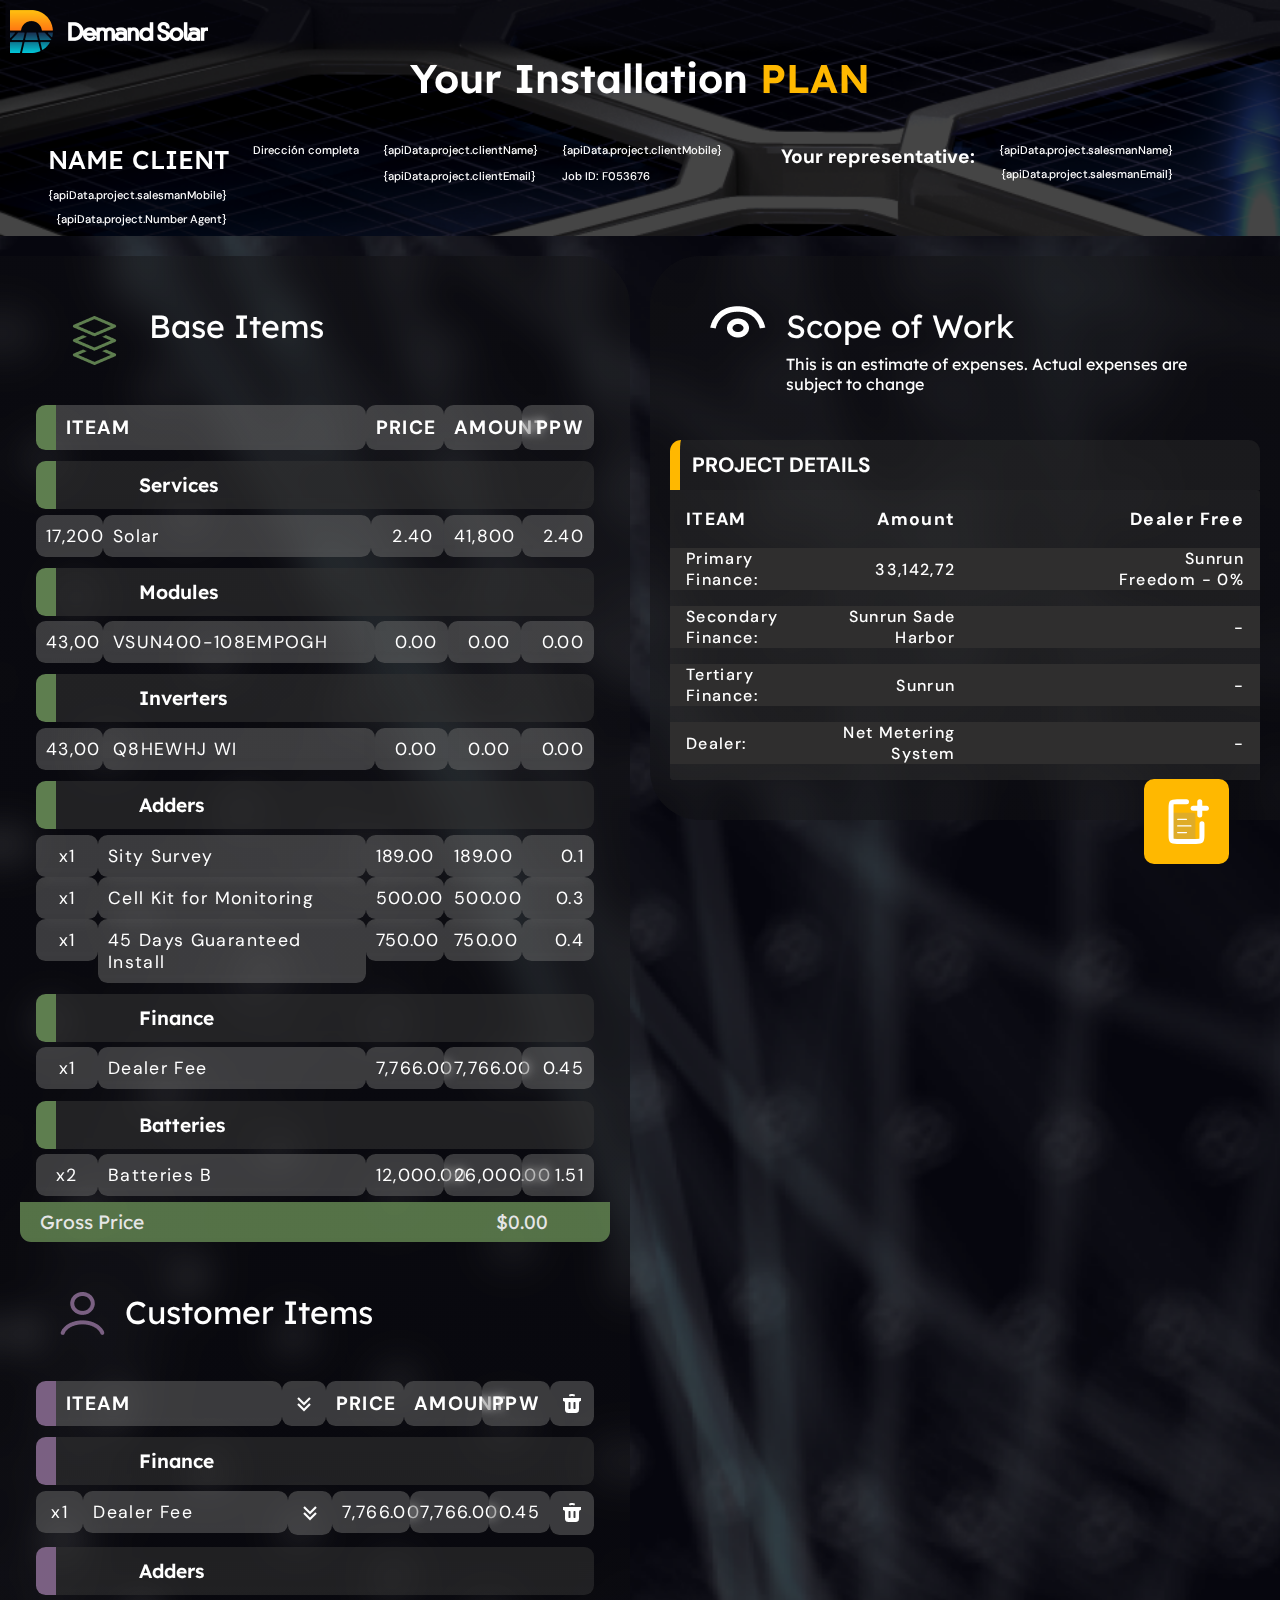
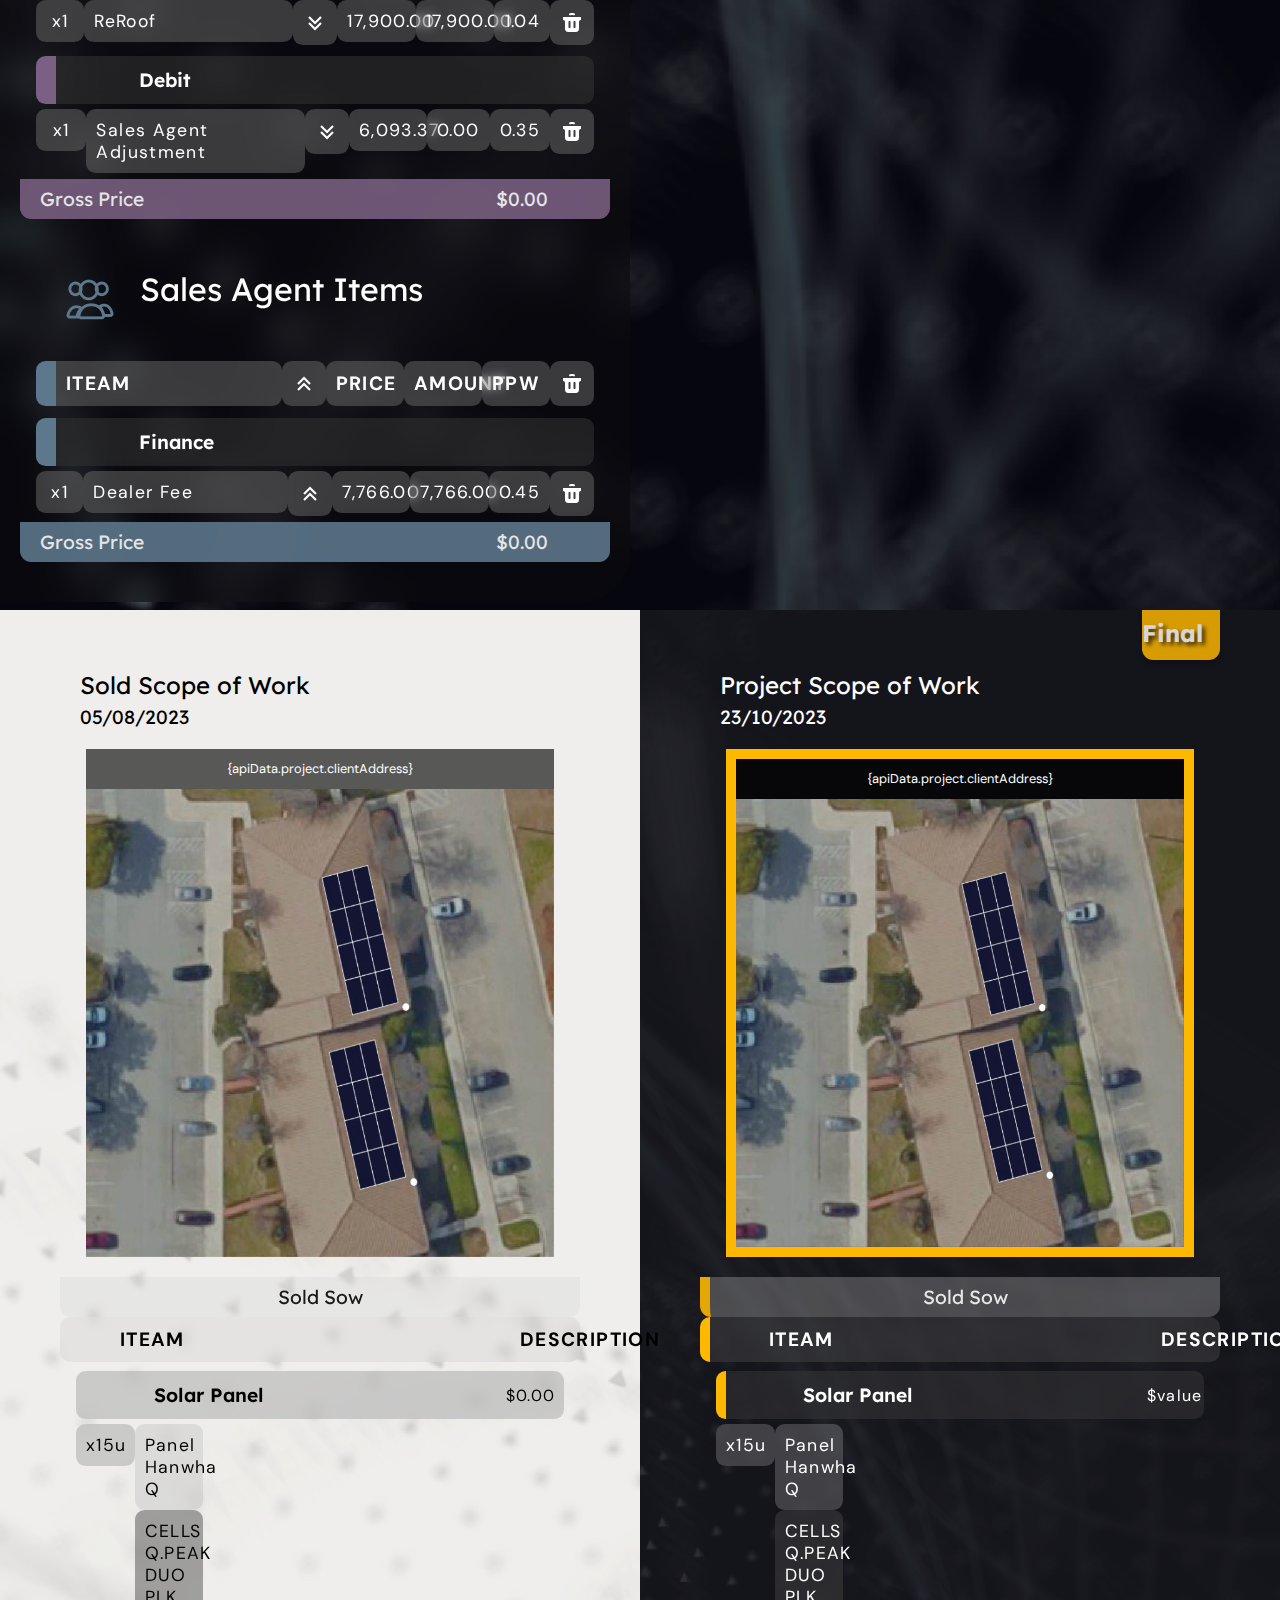
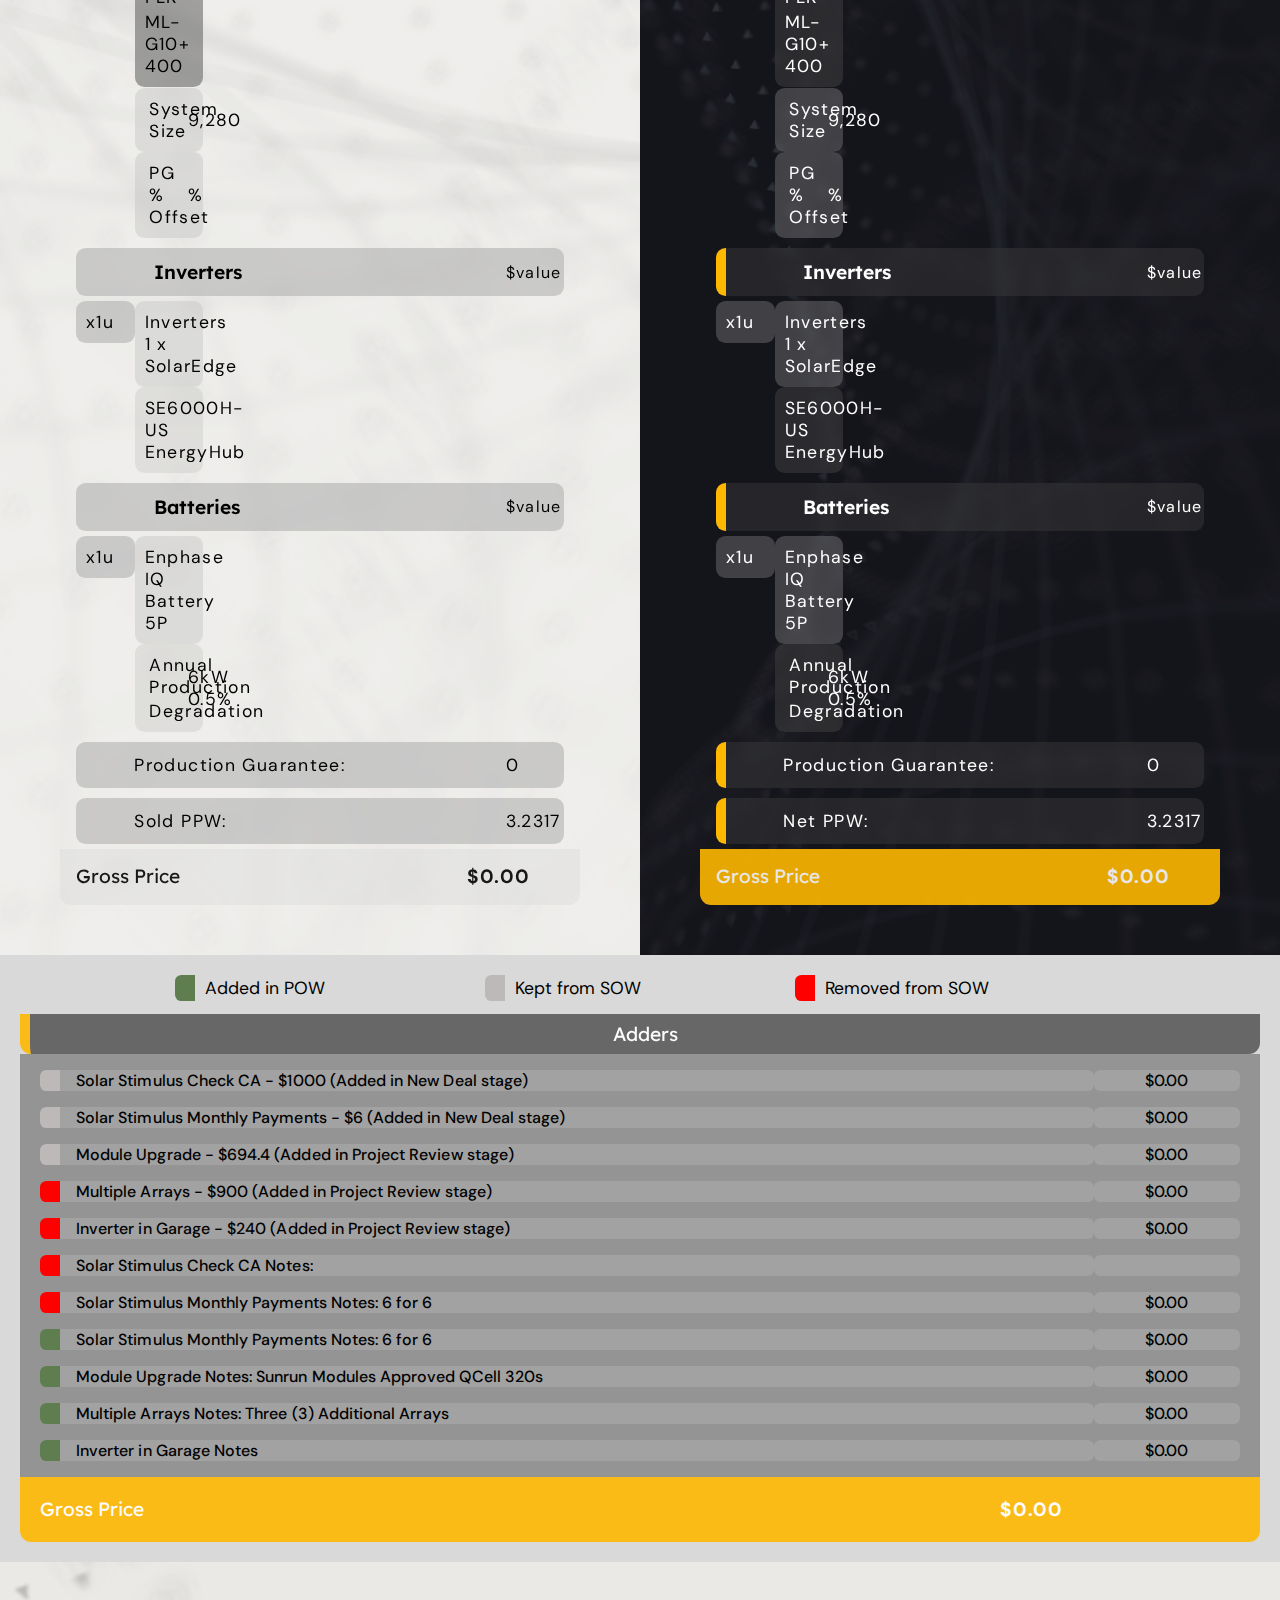
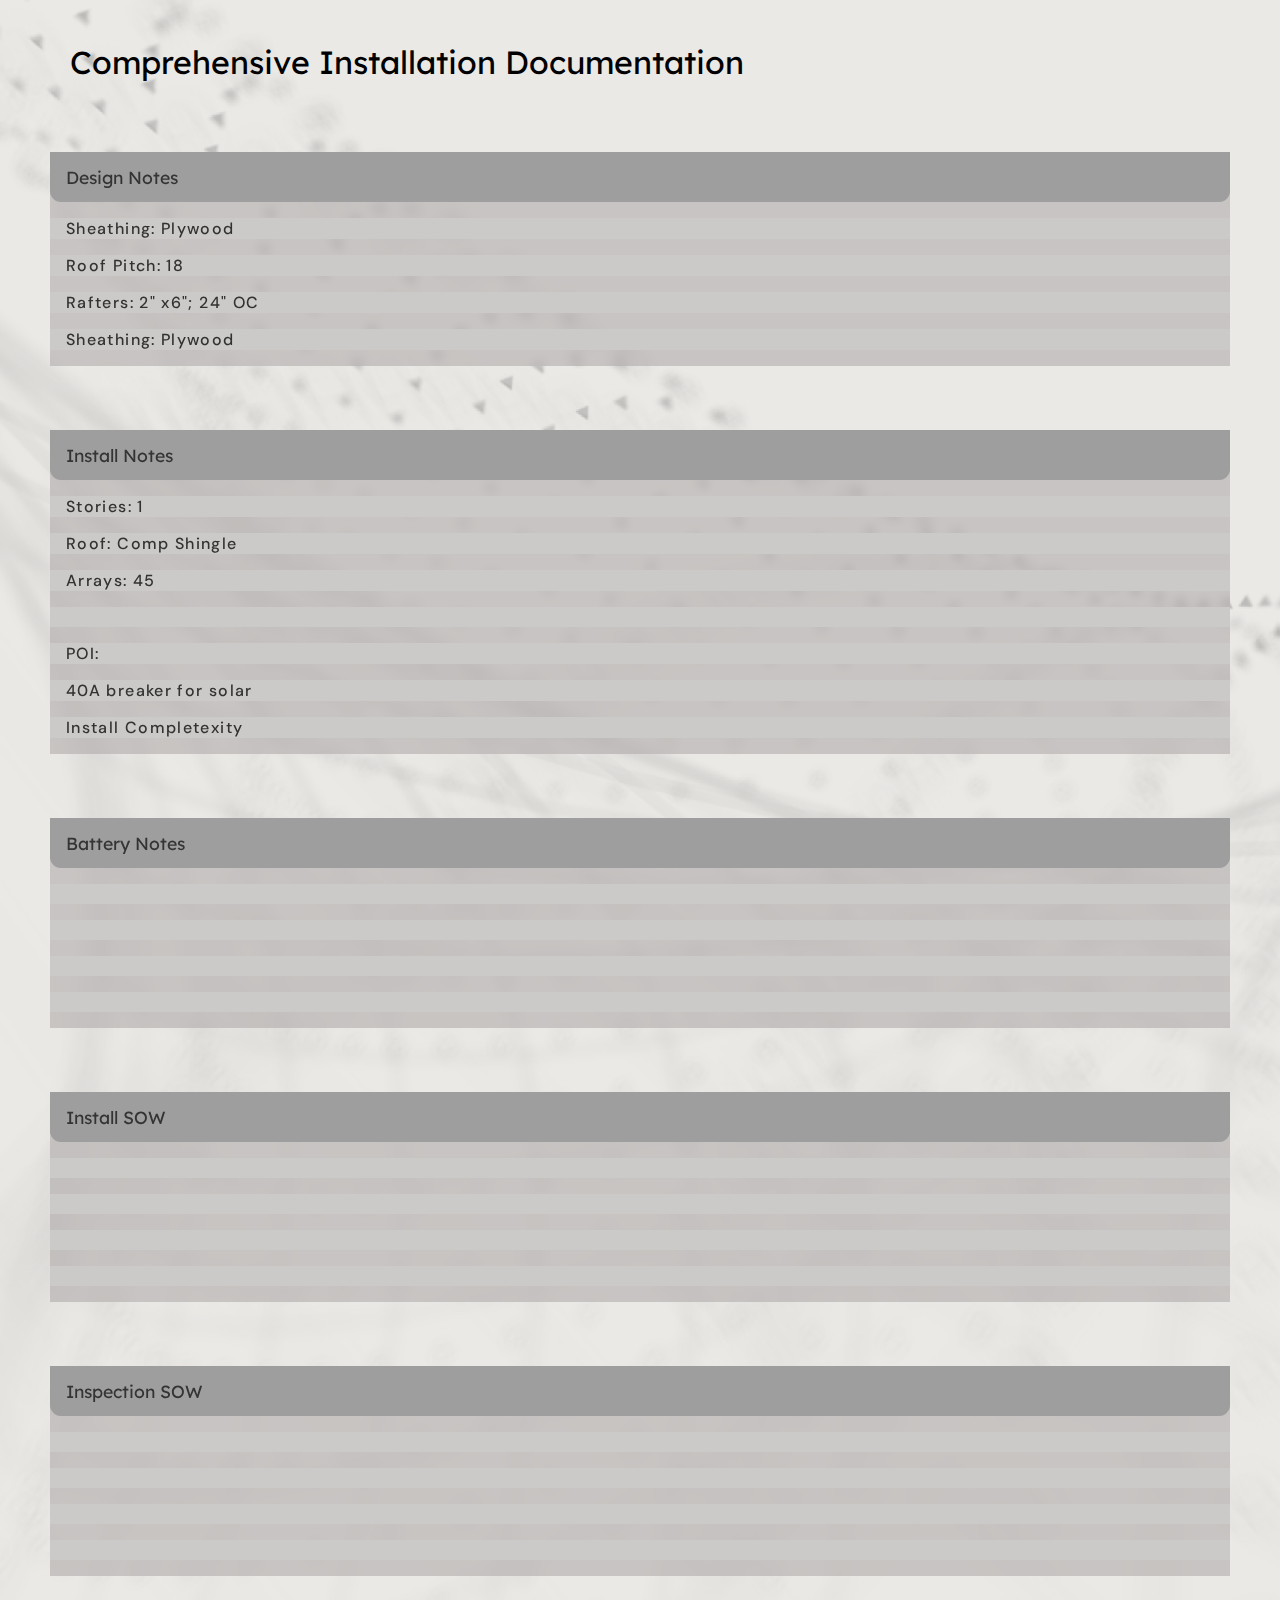
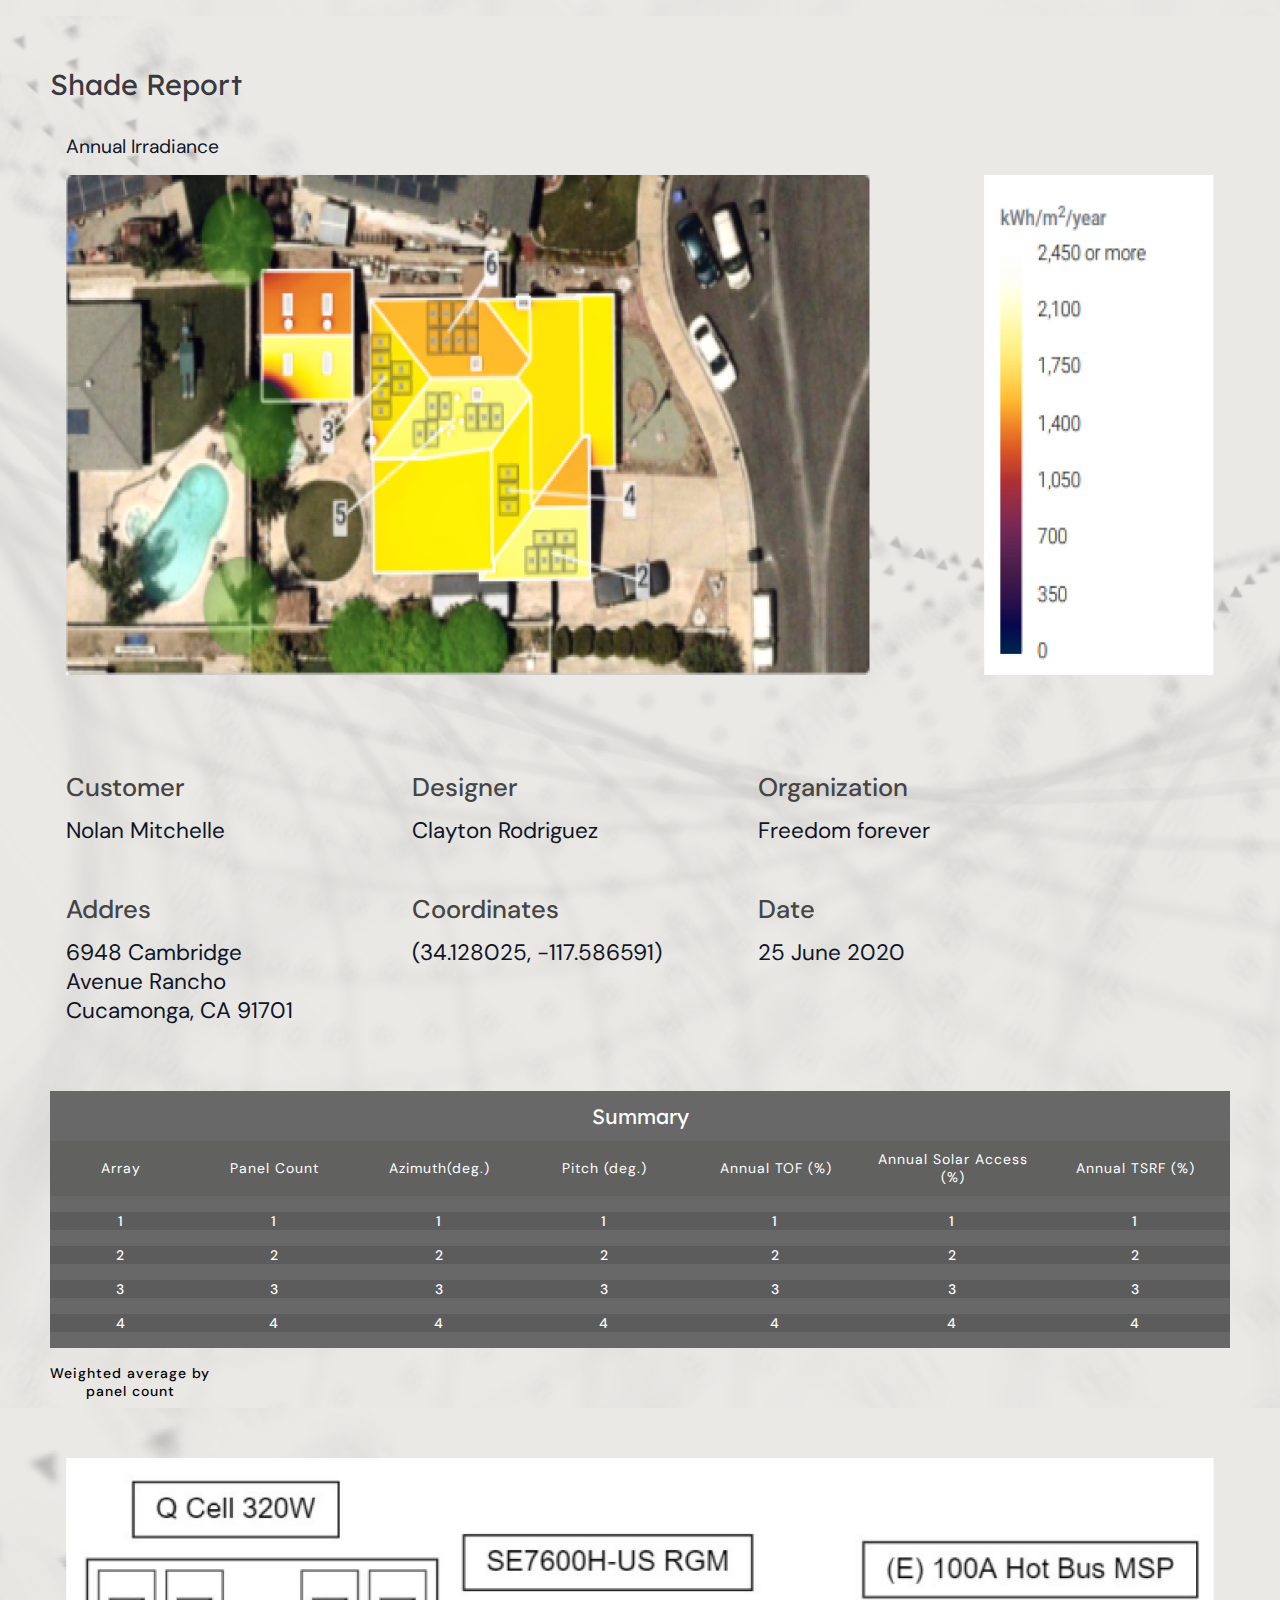
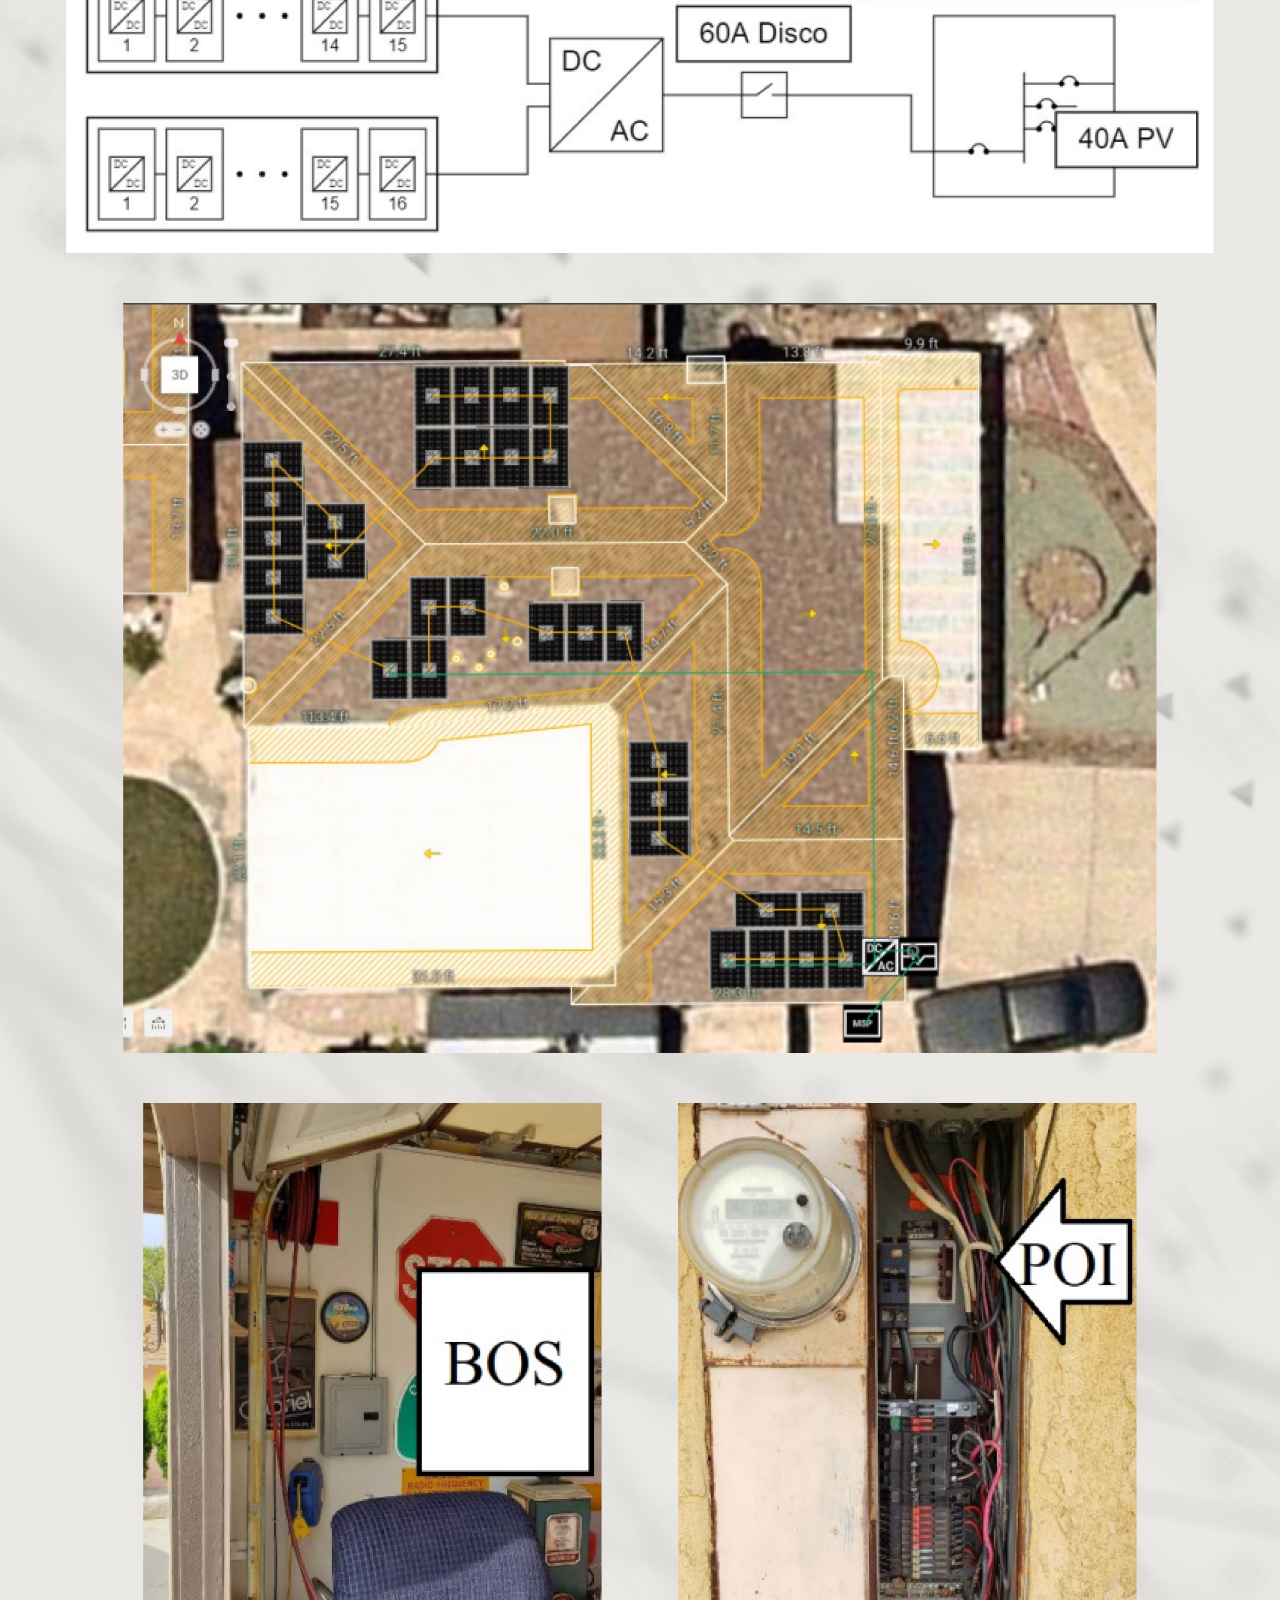
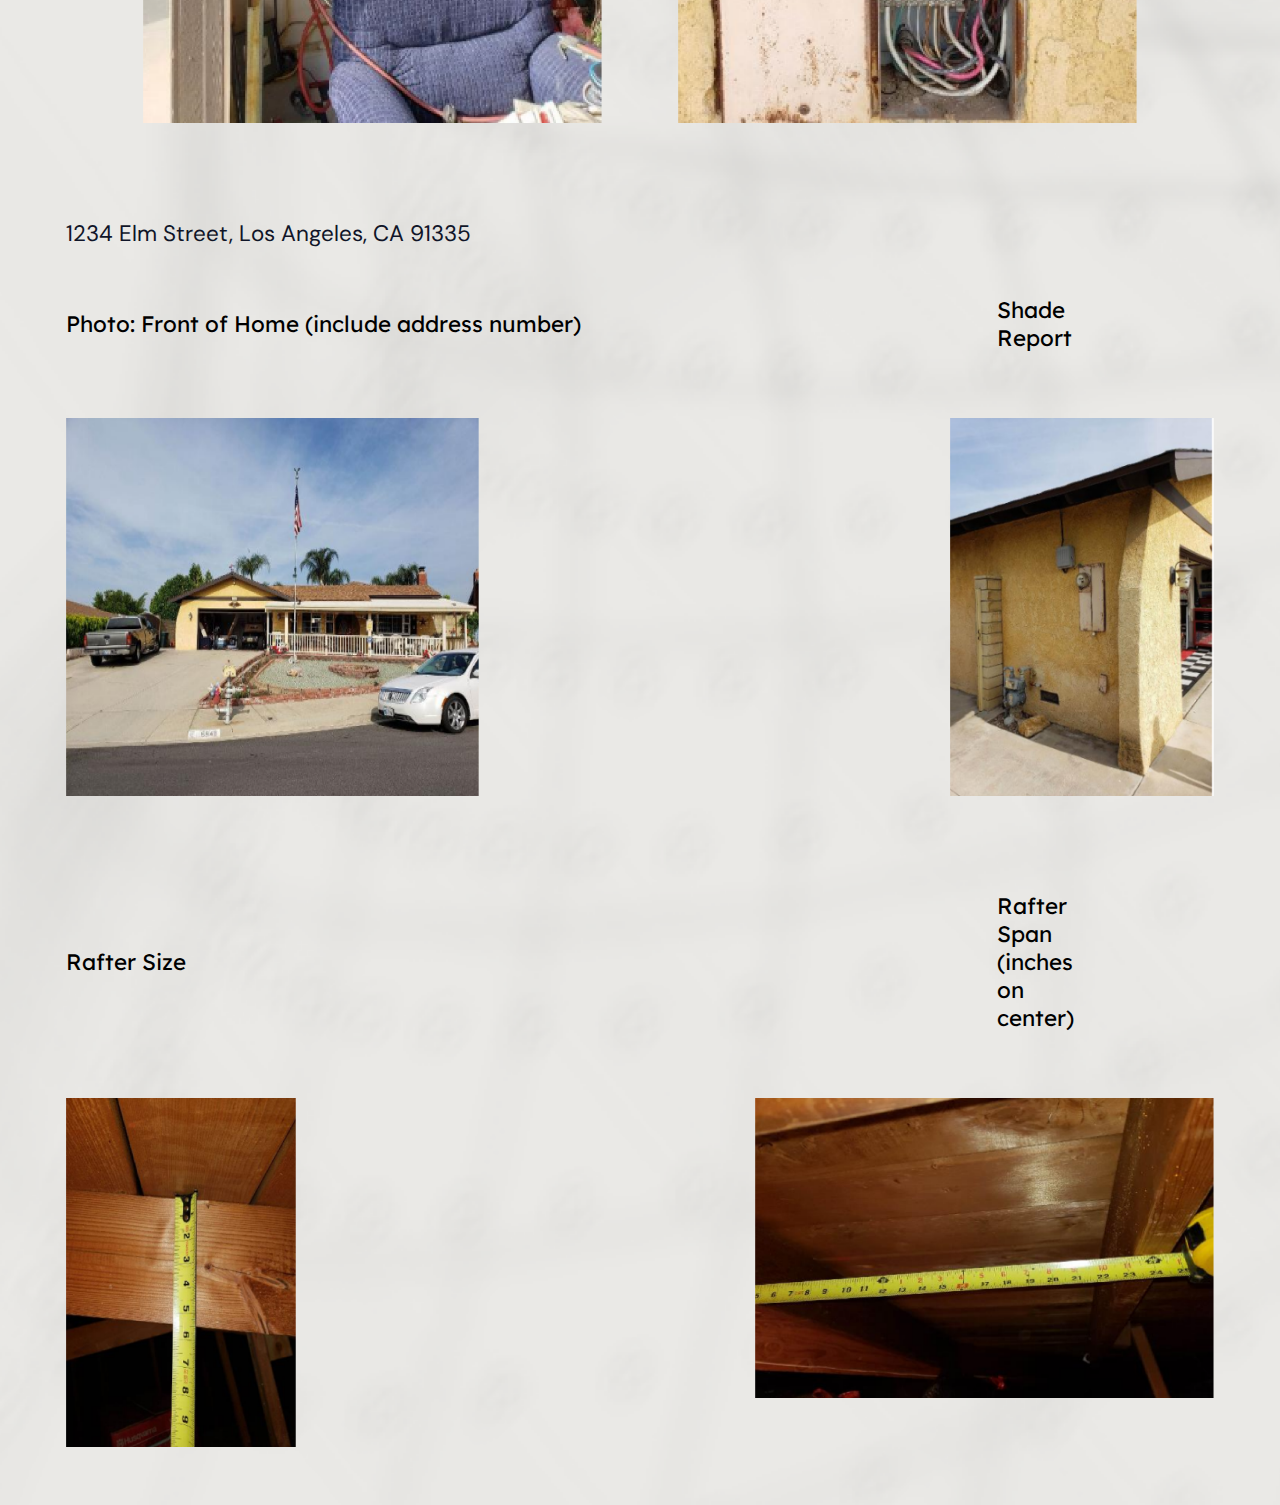
==== commit 3dc7d59b: "sales agent" ====
--- a/index.html
+++ b/index.html
@@ -719,7 +719,231 @@
               </div>
             </div> 
 
-          </div> <!--     informationBottom -->
+            </div> <!--     informationBottom -->
+
+          <div class="informationTop">
+            <div>
+              <img src="src/img/img_sales.png" alt="img_base" class="img" />
+            </div>
+            <div class="textCont">
+              <h3 class="titleSection2">Sales Agent Items</h3>
+            </div>
+          </div><!--     top Customer Items -->
+          <div class="informationBottom">
+            <div class="info3Content">
+              <div class="contentSection Flex">
+                <div class="colLeftInfoIteam">
+                  <div class="bGrisICol2 borderBlue">
+                    <p class="textItemName3" style="color: #fff">ITEAM</p>
+                  </div>
+                </div>
+                <div class="colRightImg">
+                  <div class="bGrisPCol2">
+                    <p class="textItem" style="color: #fff; text-align: center;"> 
+                      <img src="src/img/img_flechas_up.png" alt="img_flechas" class="img" />
+                    </p>
+                  </div>
+                </div>
+                <div class="colRight">
+                  <div class="bGrisICol2 alignRight">
+                    <p class="textItemName3" style="color: #fff">PRICE</p>
+                  </div>
+                </div>
+                <div class="colRight">
+                  <div class="bGrisICol2 alignRight">
+                    <p class="textItemName3" style="color: #fff">AMOUNT</p>
+                  </div>
+                </div>
+                <div class="colRight">
+                  <div class="bGrisICol2 alignRight">
+                    <p class="textItemName3" style="color: #fff">PPW</p>
+                  </div>
+                </div>
+                <div class="colRightImg">
+                  <div class="bGrisPCol2">
+                    <p class="textItem" style="color: #fff; text-align: center;"> 
+                      <img src="src/img/img_trash.png" alt="img_trash" class="img" />
+                    </p>
+                  </div>
+                </div>
+              </div>
+            <div class="contentSection">
+              <div class="col3 bGris borderBlue" style="background-color: rgba(68, 68, 68, 0.39)">
+                <div class="c1">
+                  <p class="textItem3L" style="color: #fff">Finance</p>
+                </div>
+                <div class="c2">
+                  <p class="textItem3R" style="color: #fff"></p>
+                </div>
+              </div>
+              <div class="Flex marginTop">
+                <div class="colLeft">
+                  <div class="bGrisPCol2">
+                    <p class="textItem" style="color: #fff; text-align: center;"> x1</p>
+                  </div>
+                </div>
+                <div class="colLeftInfo">
+                  <div class="bGrisICol2 alignLeft">
+                    <p class="textItem" style="color: #fff">
+                      Dealer Fee
+                    </p>
+                  </div>
+                </div>
+                <div class="colRightImg">
+                  <div class="bGrisPCol2">
+                    <p class="textItem" style="color: #fff; text-align: center;"> 
+                      <img src="src/img/img_flechas_up.png" alt="img_flechas" class="img" />
+                    </p>
+                  </div>
+                </div>
+                <div class="colRight">
+                  <div class="bGrisICol2 alignRight">
+                    <p class="textItem" style="color: #fff">7,766.00</p>
+                  </div>
+                </div>
+                <div class="colRight">
+                  <div class="bGrisICol2 alignRight">
+                    <p class="textItem" style="color: #fff">7,766.00</p>
+                  </div>
+                </div>
+                <div class="colRight">
+                  <div class="bGrisICol2 alignRight">
+                    <p class="textItem" style="color: #fff">0.45</p>
+                  </div>
+                </div>
+                <div class="colRightImg">
+                  <div class="bGrisPCol2">
+                    <p class="textItem" style="color: #fff; text-align: center;"> 
+                      <img src="src/img/img_trash.png" alt="img_trash" class="img" />
+                    </p>
+                  </div>
+                </div>
+              </div>
+            </div>
+          <!--  
+            <div class="contentSection">
+              <div class="col3 bGris borderViolet" style="background-color: rgba(68, 68, 68, 0.39)">
+                <div class="c1">
+                  <p class="textItem3L" style="color: #fff">Adders</p>
+                </div>
+                <div class="c2">
+                  <p class="textItem3R" style="color: #fff"></p>
+                </div>
+              </div>
+              <div class="Flex marginTop">
+                <div class="colLeft">
+                  <div class="bGrisPCol2">
+                    <p class="textItem" style="color: #fff; text-align: center;"> x1</p>
+                  </div>
+                </div>
+                <div class="colLeftInfo">
+                  <div class="bGrisICol2 alignLeft">
+                    <p class="textItem" style="color: #fff">
+                      ReRoof
+                    </p>
+                  </div>
+                </div>
+                <div class="colRightImg">
+                  <div class="bGrisPCol2">
+                    <p class="textItem" style="color: #fff; text-align: center;"> 
+                      <img src="src/img/img_flechas.png" alt="img_flechas" class="img" />
+                    </p>
+                  </div>
+                </div>
+                <div class="colRight">
+                  <div class="bGrisICol2 alignRight">
+                    <p class="textItem" style="color: #fff">17,900.00</p>
+                  </div>
+                </div>
+                <div class="colRight">
+                  <div class="bGrisICol2 alignRight">
+                    <p class="textItem" style="color: #fff">17,900.00</p>
+                  </div>
+                </div>
+                <div class="colRight">
+                  <div class="bGrisICol2 alignRight">
+                    <p class="textItem" style="color: #fff">1.04</p>
+                  </div>
+                </div>
+                <div class="colRightImg">
+                  <div class="bGrisPCol2">
+                    <p class="textItem" style="color: #fff; text-align: center;"> 
+                      <img src="src/img/img_trash.png" alt="img_trash" class="img" />
+                    </p>
+                  </div>
+                </div>
+              </div>
+
+            </div>
+            <div class="contentSection">
+              <div class="col3 bGris borderViolet" style="background-color: rgba(68, 68, 68, 0.39)">
+                <div class="c1">
+                  <p class="textItem3L" style="color: #fff">Debit</p>
+                </div>
+                <div class="c2">
+                  <p class="textItem3R" style="color: #fff"></p>
+                </div>
+              </div>
+              <div class="Flex marginTop">
+                <div class="colLeft">
+                  <div class="bGrisPCol2">
+                    <p class="textItem" style="color: #fff; text-align: center;"> x1</p>
+                  </div>
+                </div>
+                <div class="colLeftInfo">
+                  <div class="bGrisICol2 alignLeft">
+                    <p class="textItem" style="color: #fff">
+                      Sales Agent Adjustment
+                    </p>
+                  </div>
+                </div>
+                <div class="colRightImg">
+                  <div class="bGrisPCol2">
+                    <p class="textItem" style="color: #fff; text-align: center;"> 
+                      <img src="src/img/img_flechas.png" alt="img_flechas" class="img" />
+                    </p>
+                  </div>
+                </div>
+                <div class="colRight">
+                  <div class="bGrisICol2 alignRight">
+                    <p class="textItem" style="color: #fff">6,093.37</p>
+                  </div>
+                </div>
+                <div class="colRight">
+                  <div class="bGrisICol2 alignRight">
+                    <p class="textItem" style="color: #fff">0.00</p>
+                  </div>
+                </div>
+                <div class="colRight">
+                  <div class="bGrisICol2 alignRight">
+                    <p class="textItem" style="color: #fff">0.35</p>
+                  </div>
+                </div>
+                <div class="colRightImg">
+                  <div class="bGrisPCol2">
+                    <p class="textItem" style="color: #fff; text-align: center;"> 
+                      <img src="src/img/img_trash.png" alt="img_trash" class="img" />
+                    </p>
+                  </div>
+                </div>
+              </div>
+            </div> -->
+            <div class="Flex cont3 marginTop" style="background: #5D788C; ; padding-left: 20px;">
+              <div class="c1">
+                <p class="textInfo3" style="text-align: left; margin-top: 0; color: #fff">
+                  Gross Price
+                </p>
+              </div>
+              <div class="c2">
+                <p class="textInfo3" style="text-align: right; margin-top: 0; color: #fff">
+                  $0.00
+                </p>
+              </div>
+            </div> 
+          </div> 
+
+        </div> <!--     informationBottom -->
+
          </div>  <!--     contCol1 -->
         </div>   <!--  Info col1 --> 
           <div class="infoCol2">
--- a/styles.css
+++ b/styles.css
@@ -604,6 +604,10 @@
   border-left: 20px solid #7A6082;
 }
 
+.borderBlue{
+border-left: 20px solid #5D788C;
+} 
+
 .borderGris{
   border-left: 20px solid #bdb9b9;
 }
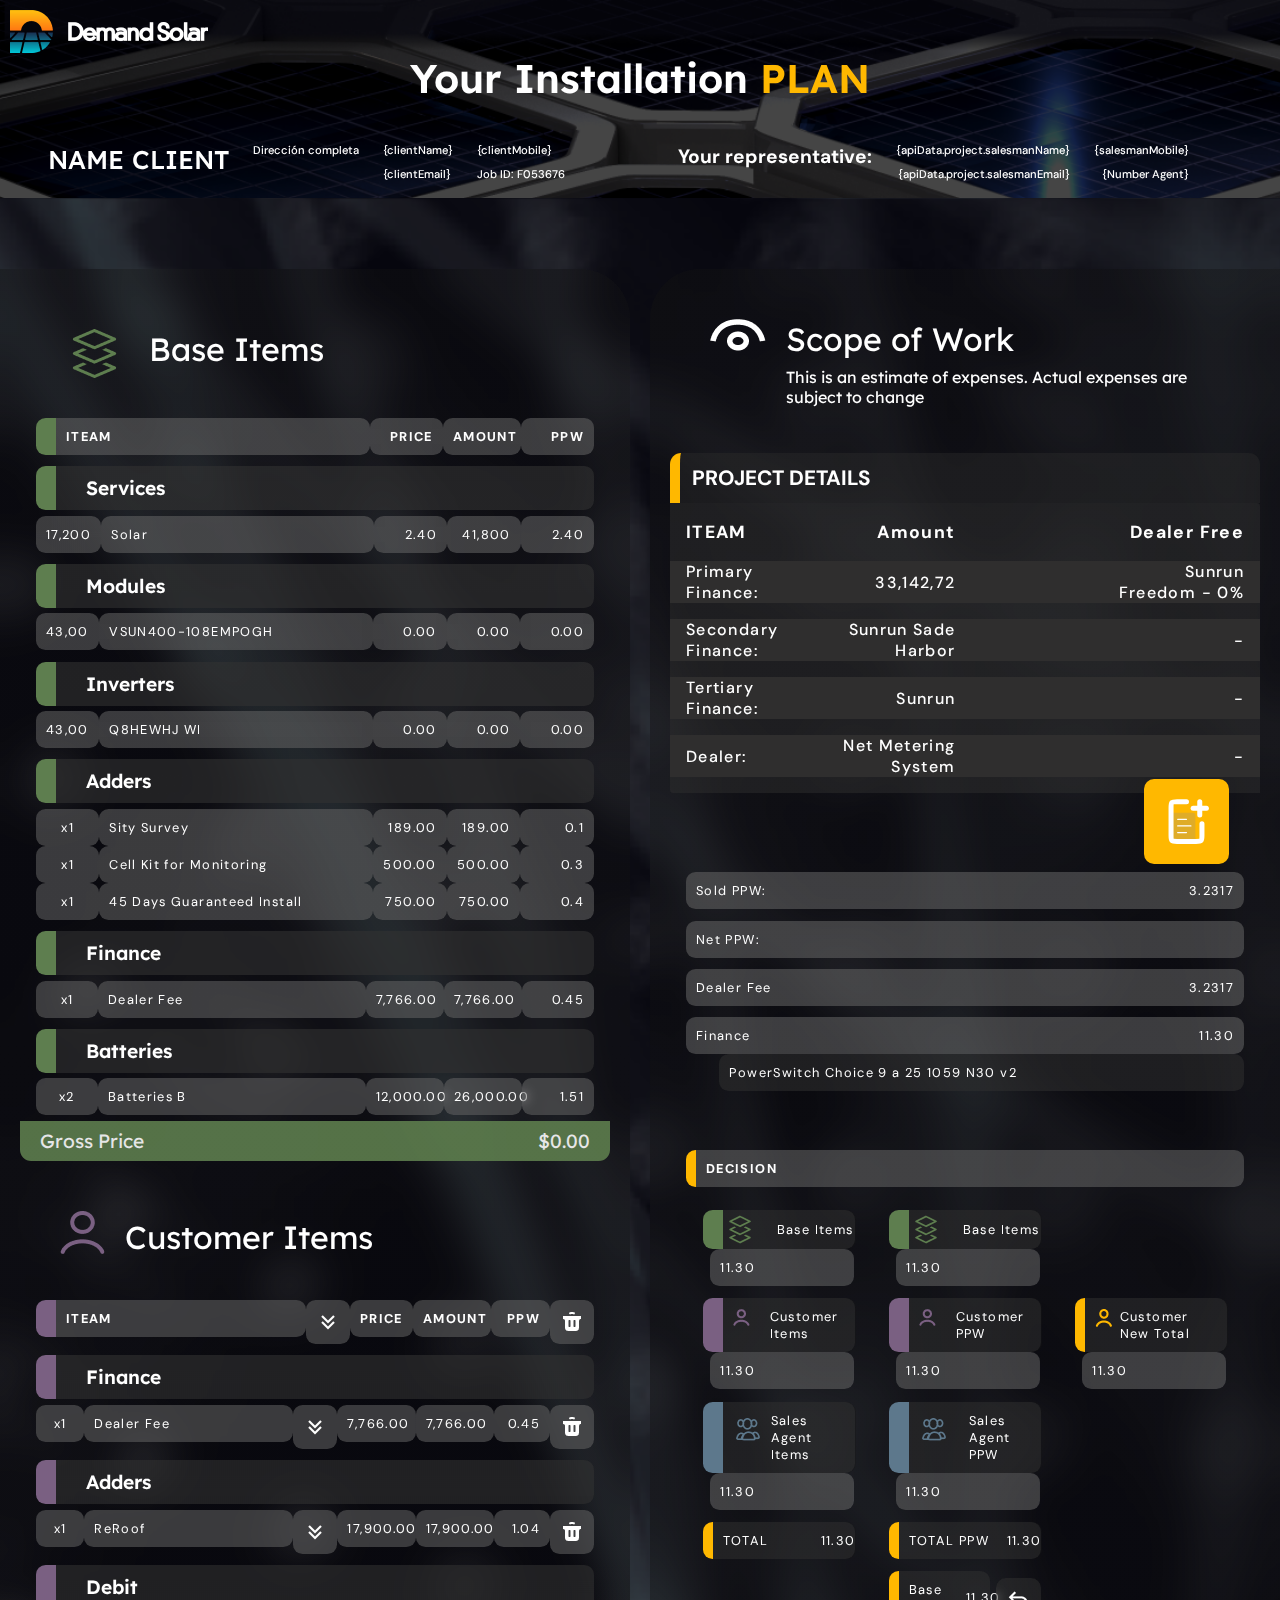
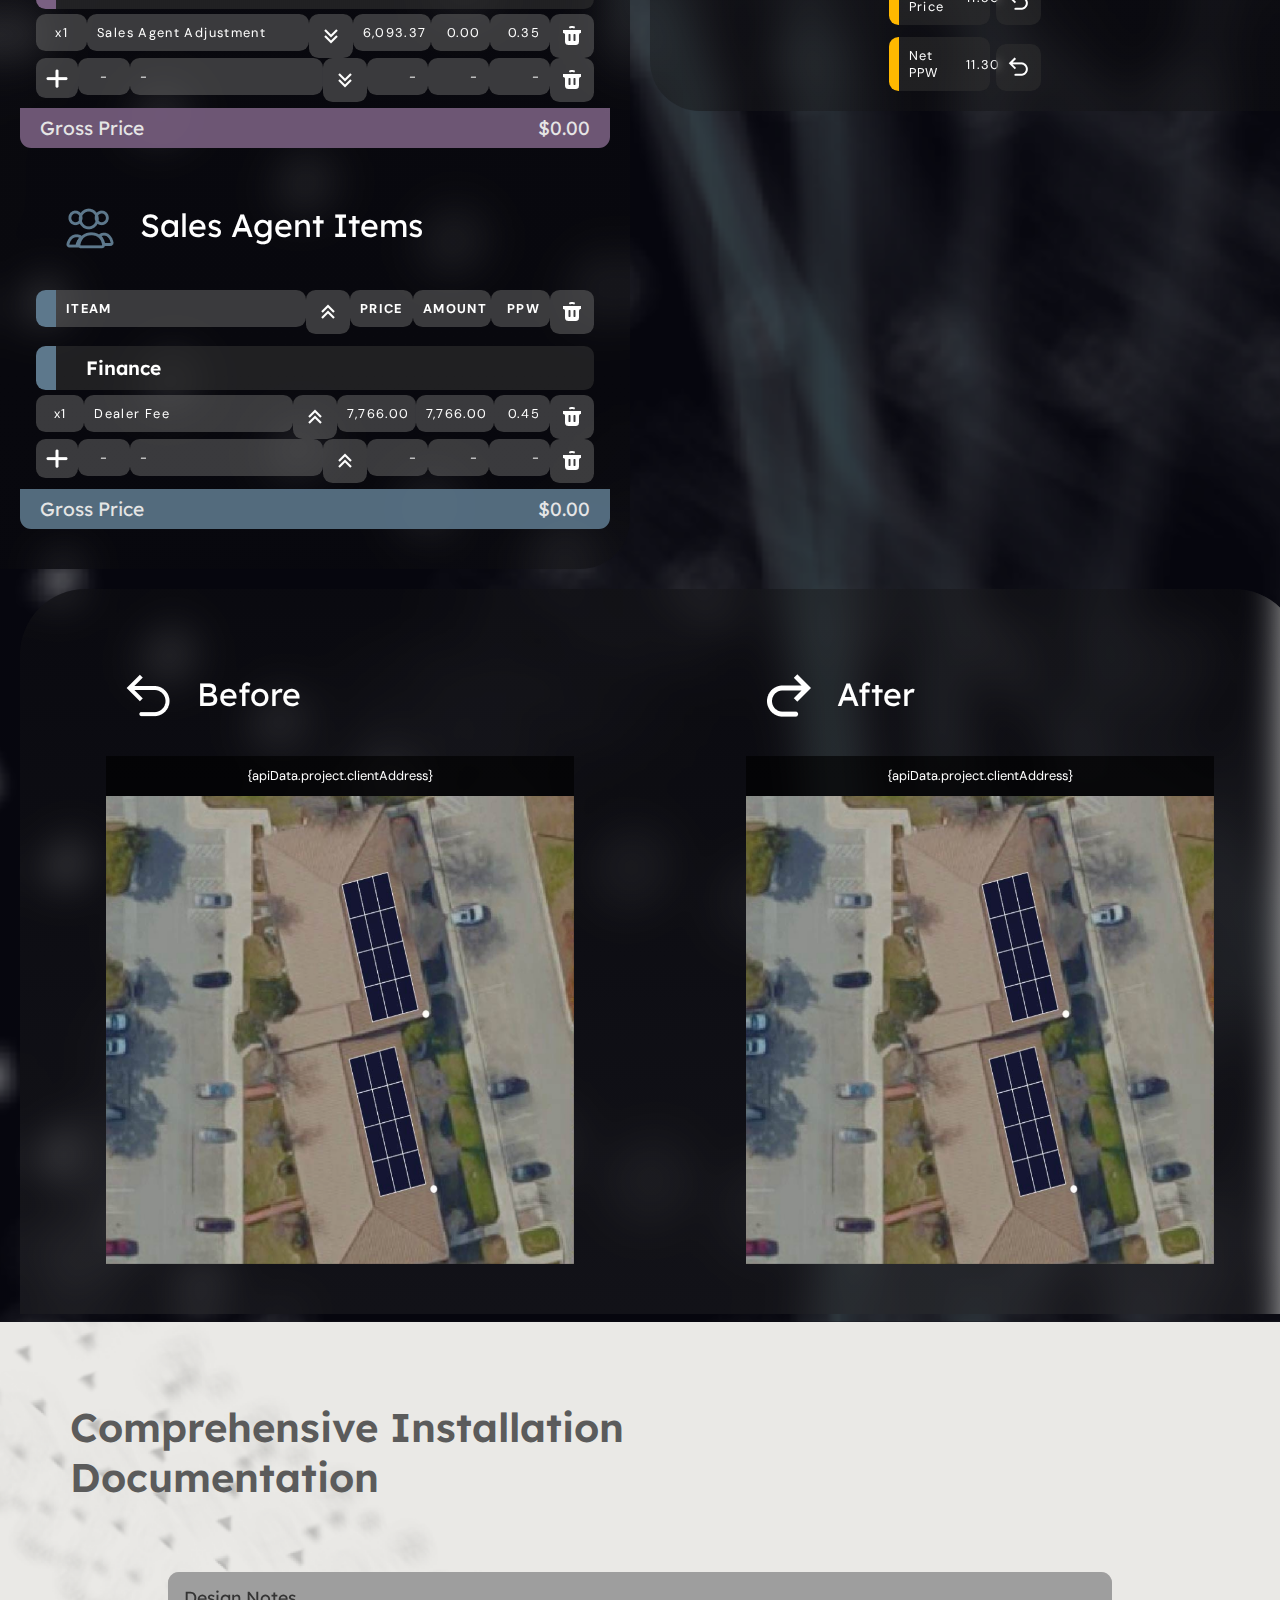
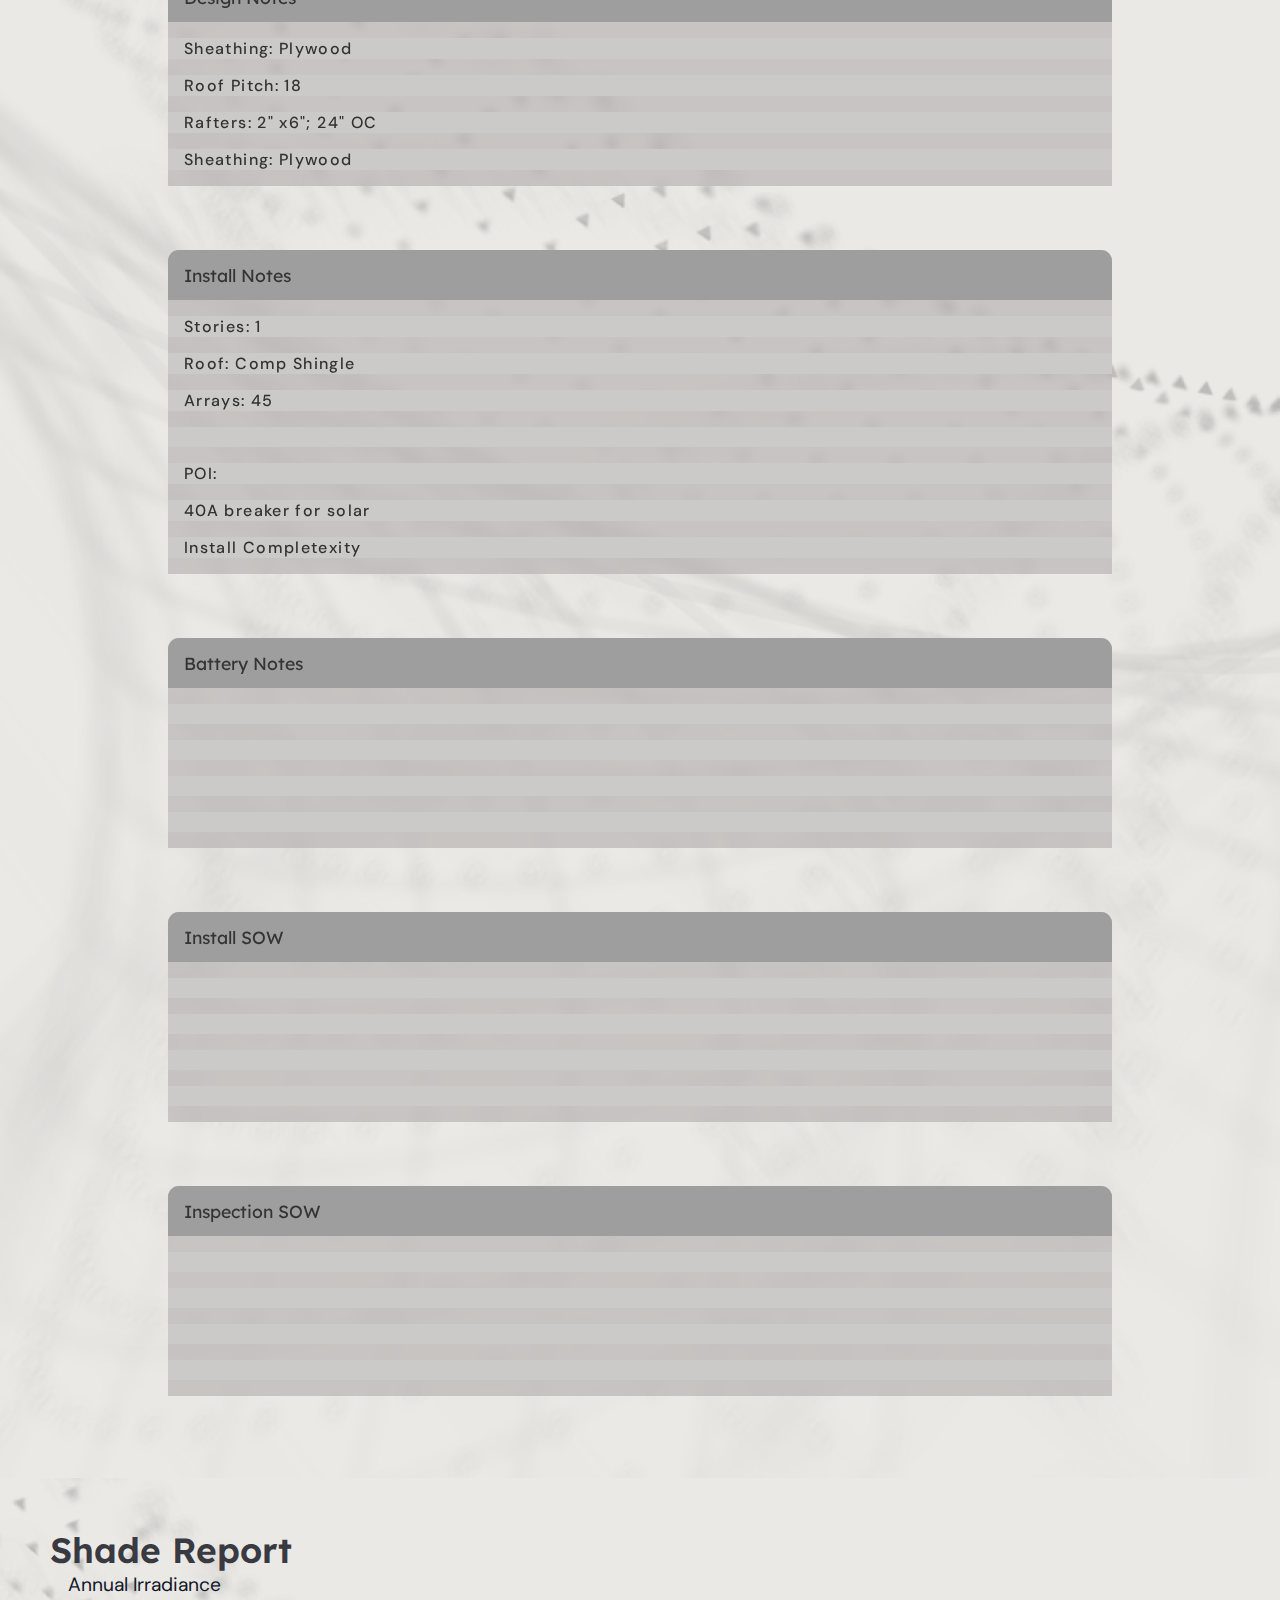
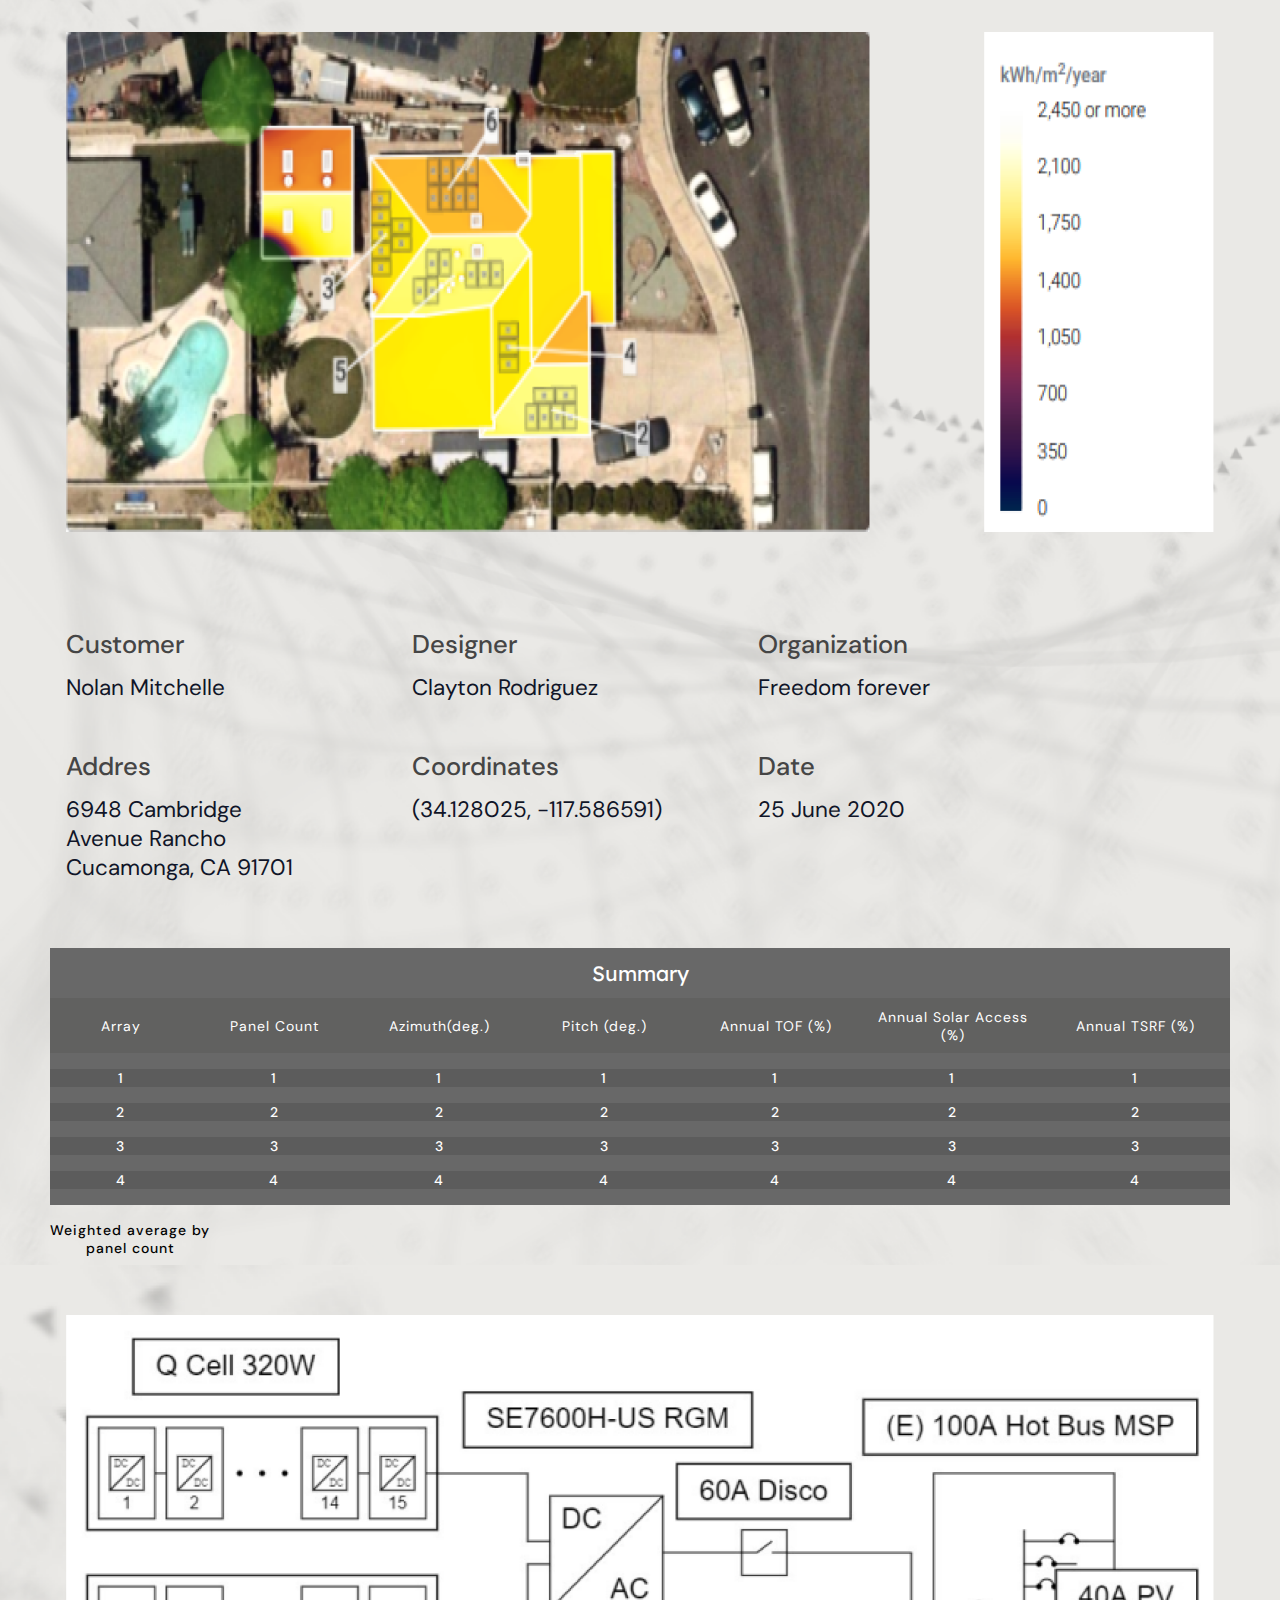
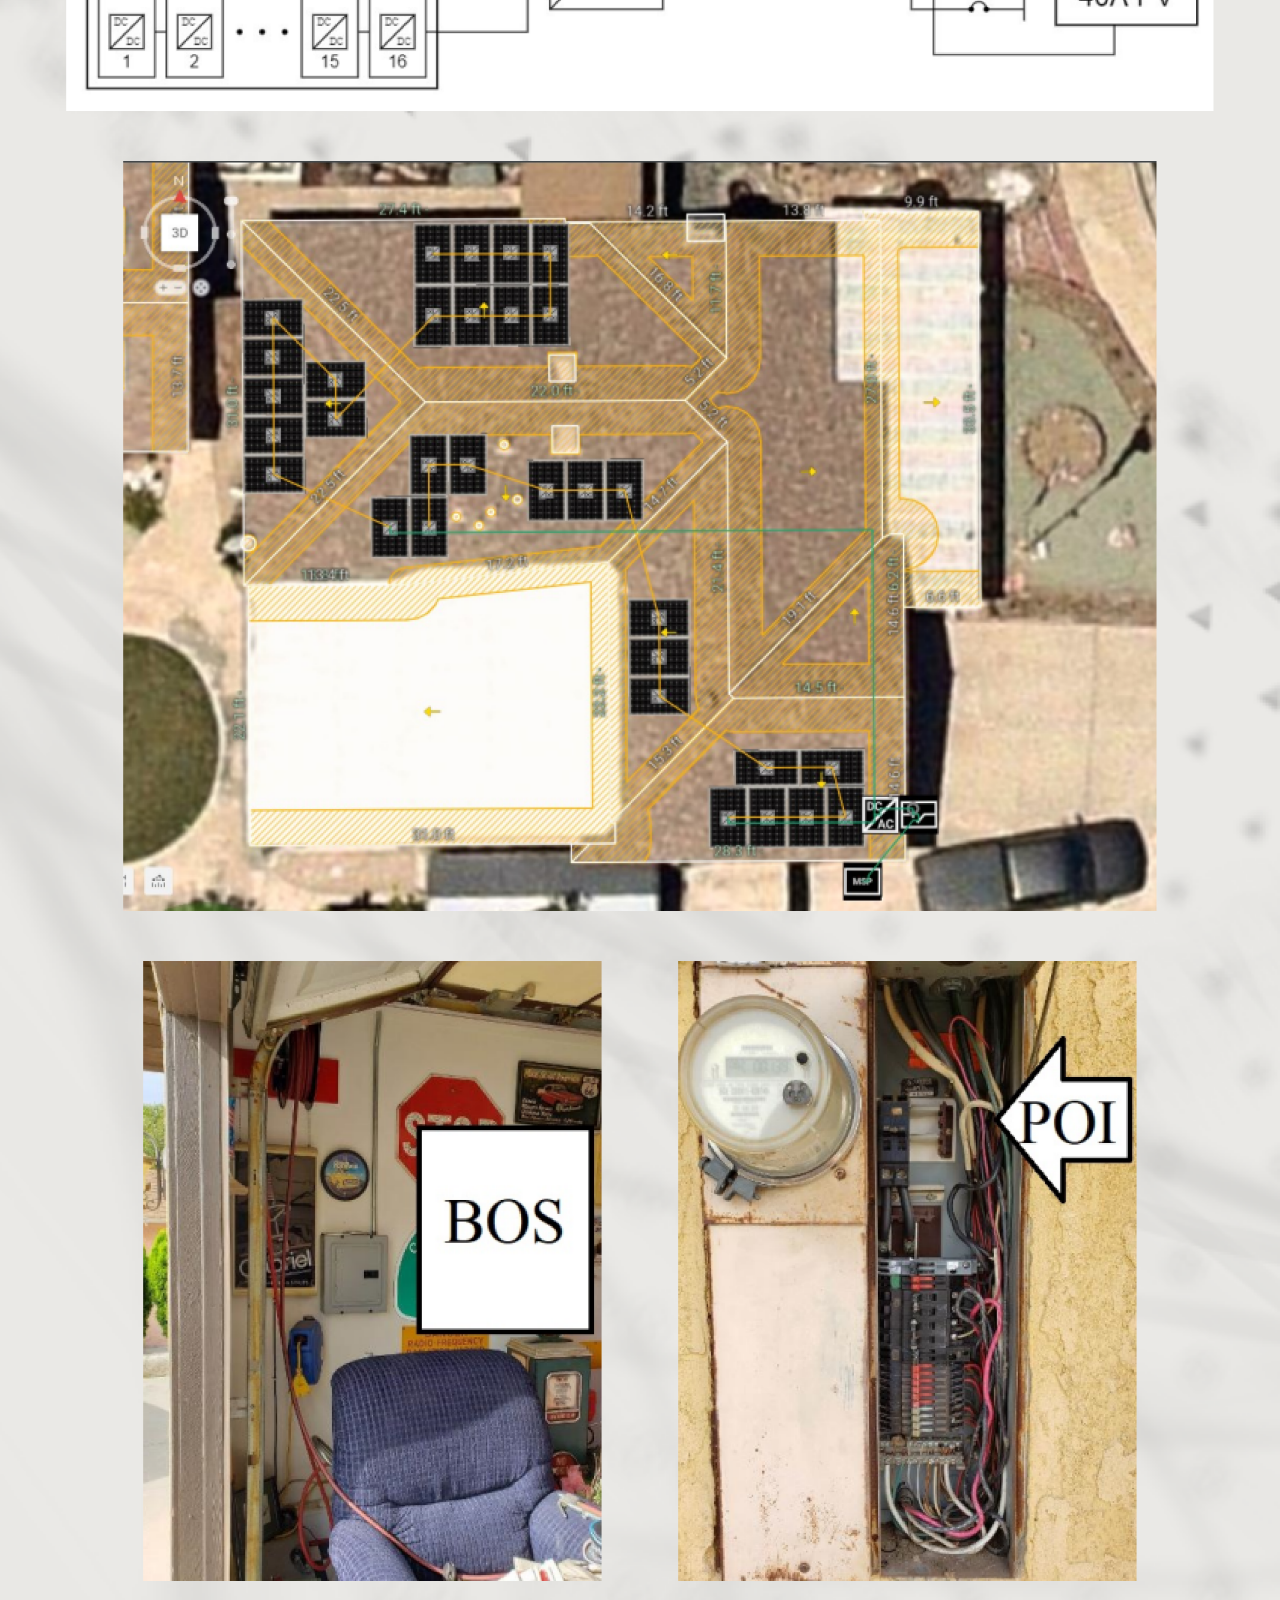
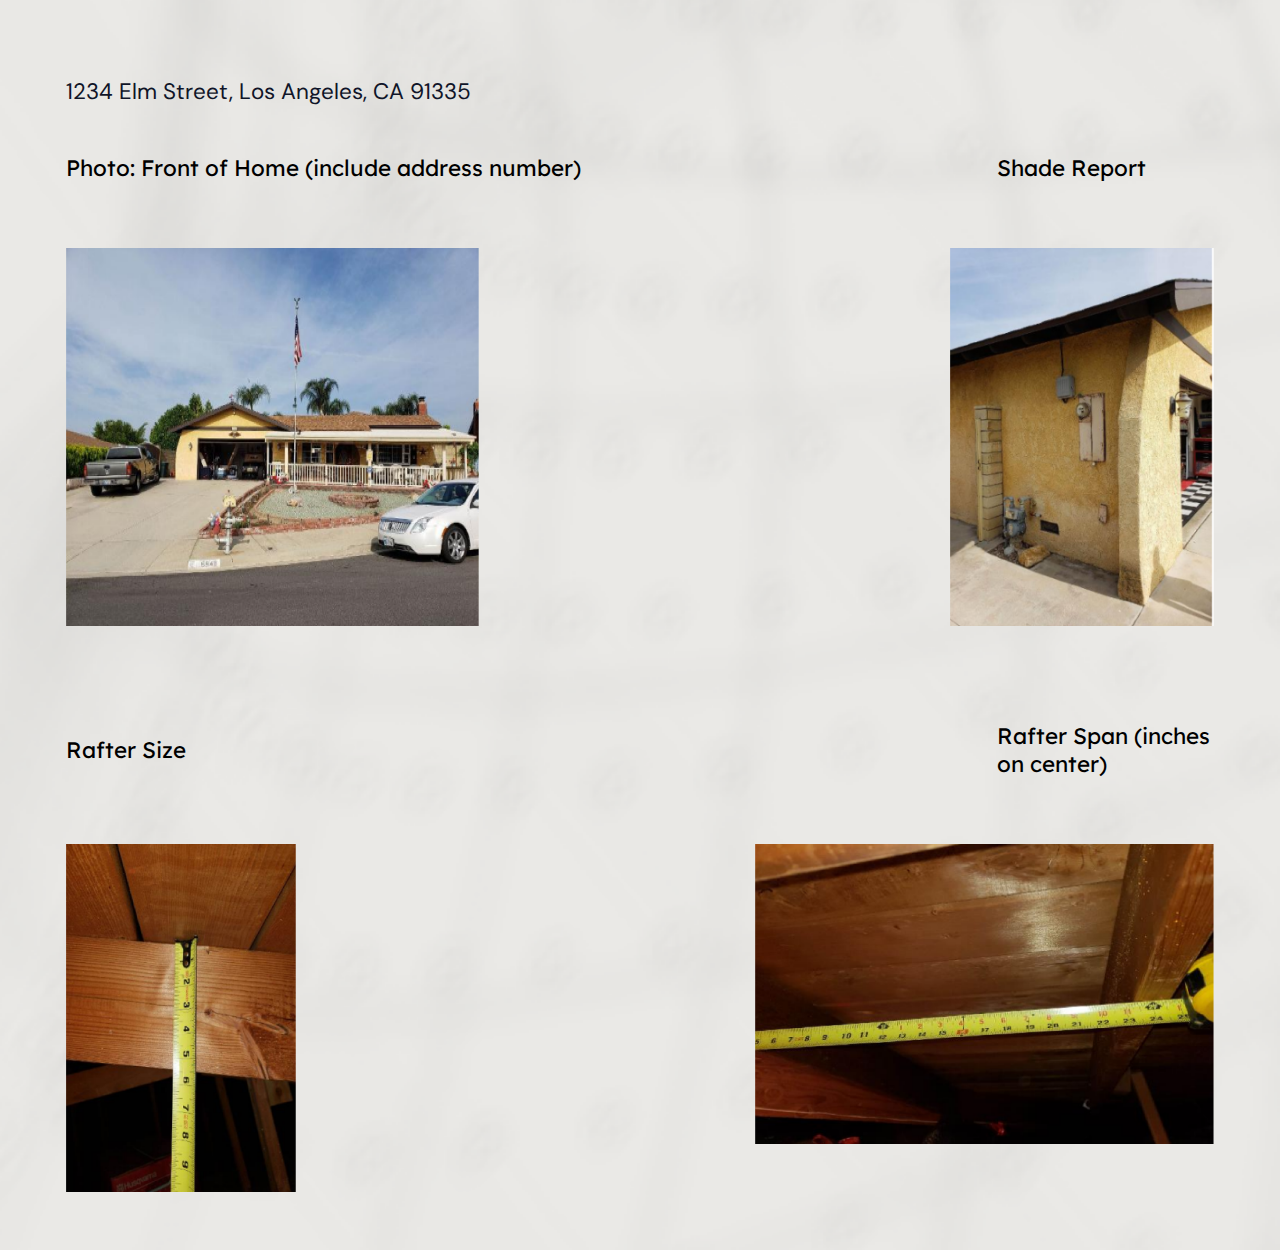
==== commit 485bb764: "intento responsive" ====
--- a/index.html
+++ b/index.html
@@ -40,20 +40,22 @@
         <h1 class="customH1">
           Your Installation <span class="colorAma">PLAN</span>
         </h1>
-        <div class="infoContainer">
+        <div class="Flex">
           <div class="informationContainerText">
             <h2 class="customH2">NAME CLIENT</h2>
                 <div class="clientInformationContainer">
                   <p>Dirección completa</p>
                 </div>
                 <div class="clientInformationContainer">
-                  <p>{apiData.project.clientName}</p>
-                  <p>{apiData.project.clientEmail}</p>
+                  <p>{clientName}</p>
+                  <p>{clientEmail}</p>
                 </div>
                 <div class="clientInformationContainer">
-                  <p>{apiData.project.clientMobile}</p>
+                  <p>{clientMobile}</p>
                   <p>Job ID: F053676</p>
                 </div>
+           </div>
+           <div class="informationContainerText2">
                 <div class="salesManInfoContainerP">
                   <p>Your representative:</p>
                 </div>
@@ -62,8 +64,8 @@
                   <p>{apiData.project.salesmanEmail}</p>
                 </div>
                 <div class="salesManInfoContainer">
-                  <p>{apiData.project.salesmanMobile}</p>
-                  <p>{apiData.project.Number Agent}</p>
+                  <p>{salesmanMobile}</p>
+                  <p>{Number Agent}</p>
                 </div>
            </div>
            
@@ -72,6 +74,7 @@
     </div>
   </header>
   <body>
+    
     <div class="m-0 positionRelative">
       <div class="buttonConfirm"><img src="./src/img/buttonIcon.svg" alt="Convertir a PDF"></div>
       <div id="modal" class="alert d-none">
@@ -92,49 +95,88 @@
       </div>
     </div>
     <!--Contenedor General -->
-
-    <!--Section2 -->
-    <section id="section2" class="sectionTwoWithBackground">
-      <div class="container-fluid p-0 section2">
-
-        <div class="infoCol1">
-          <div class="contCol1">
-            <div class="informationTop">
-              <div>
-                <img src="src/img/img_base_items.png" alt="img_base" class="img" />
-              </div>
-              <div class="textCont">
-                <h3 class="titleSection2"> Base Items</h3>
-              </div>
-            </div>
-            <div class="informationBottom">
-              <div class="info3Content">
-                <div class="contentSection Flex">
-                  <div class="colLeftInfoIteam">
-                    <div class="bGrisICol2 borderGreen">
-                      <p class="textItemName3" style="color: #fff">ITEAM</p>
-                    </div>
-                  </div>
-                  <div class="colRight">
-                    <div class="bGrisICol2 alignRight">
-                      <p class="textItemName3" style="color: #fff">PRICE</p>
-                    </div>
-                  </div>
-                  <div class="colRight">
-                    <div class="bGrisICol2 alignRight">
-                      <p class="textItemName3" style="color: #fff">AMOUNT</p>
-                    </div>
-                  </div>
-                  <div class="colRight">
-                    <div class="bGrisICol2 alignRight">
-                      <p class="textItemName3" style="color: #fff">PPW</p>
+    <!--Section1 -->
+    <section id="section1" class="sectionTwoWithBackground">
+        <div class="section2">
+
+          <div class="infoCol1">
+            <div class="contCol1">
+              <div class="informationTop">
+                <div>
+                  <img src="src/img/img_base_items.png" alt="img_base" class="img" />
+                </div>
+                <div class="textCont">
+                  <h3 class="titleSection2"> Base Items</h3>
+                </div>
+              </div>
+              <div class="informationBottom">
+                <div class="info3Content">
+                  <div class="contentSection Flex">
+                    <div class="colLeftInfoIteam">
+                      <div class="bGrisICol2 borderGreen">
+                        <p class="textItemName3" style="color: #fff">ITEAM</p>
+                      </div>
+                    </div>
+                    <div class="colRight">
+                      <div class="bGrisICol2 alignRight">
+                        <p class="textItemName3" style="color: #fff">PRICE</p>
+                      </div>
+                    </div>
+                    <div class="colRight">
+                      <div class="bGrisICol2 alignRight">
+                        <p class="textItemName3" style="color: #fff">AMOUNT</p>
+                      </div>
+                    </div>
+                    <div class="colRight">
+                      <div class="bGrisICol2 alignRight">
+                        <p class="textItemName3" style="color: #fff">PPW</p>
+                      </div>
+                    </div>
+                  </div>
+                  <div class="contentSection">
+                    <div class="col3 bGris borderGreen" style="background-color: rgba(68, 68, 68, 0.39)">
+                      <div class="c1">
+                        <p class="textItem3L" style="color: #fff">Services</p>
+                      </div>
+                      <div class="c2">
+                        <p class="textItem3R" style="color: #fff"></p>
+                      </div>
+                    </div>
+                    <div class="Flex marginTop">
+                      <div class="colLeft">
+                        <div class="bGrisPCol2">
+                          <p class="textItem" style="color: #fff">17,200</p>
+                        </div>
+                      </div>
+                      <div class="colLeftInfo">
+                        <div class="bGrisICol2 alignLeft">
+                          <p class="textItem" style="color: #fff">Solar</p>
+                        </div>
+                      </div>
+                      <div class="colRight">
+                        <div class="bGrisICol2 alignRight">
+                          <p class="textItem" style="color: #fff">
+                            2.40
+                          </p>
+                        </div>
+                      </div>
+                      <div class="colRight">
+                        <div class="bGrisICol2 alignRight">
+                          <p class="textItem" style="color: #fff">41,800</p>
+                        </div>
+                      </div>
+                      <div class="colRight">
+                        <div class="bGrisICol2 alignRight">
+                          <p class="textItem" style="color: #fff">2.40</p>
+                        </div>
+                      </div>
                     </div>
                   </div>
                 </div>
                 <div class="contentSection">
                   <div class="col3 bGris borderGreen" style="background-color: rgba(68, 68, 68, 0.39)">
                     <div class="c1">
-                      <p class="textItem3L" style="color: #fff">Services</p>
+                      <p class="textItem3L" style="color: #fff">Modules</p>
                     </div>
                     <div class="c2">
                       <p class="textItem3R" style="color: #fff"></p>
@@ -143,319 +185,764 @@
                   <div class="Flex marginTop">
                     <div class="colLeft">
                       <div class="bGrisPCol2">
-                        <p class="textItem" style="color: #fff">17,200</p>
+                        <p class="textItem" style="color: #fff">43,00</p>
                       </div>
                     </div>
                     <div class="colLeftInfo">
                       <div class="bGrisICol2 alignLeft">
-                        <p class="textItem" style="color: #fff">Solar</p>
-                      </div>
-                    </div>
-                    <div class="colRight">
-                      <div class="bGrisICol2 alignRight">
                         <p class="textItem" style="color: #fff">
-                          2.40
-                        </p>
-                      </div>
-                    </div>
-                    <div class="colRight">
-                      <div class="bGrisICol2 alignRight">
-                        <p class="textItem" style="color: #fff">41,800</p>
-                      </div>
-                    </div>
-                    <div class="colRight">
-                      <div class="bGrisICol2 alignRight">
-                        <p class="textItem" style="color: #fff">2.40</p>
-                      </div>
-                    </div>
-                  </div>
-                </div>
-              </div>
-              <div class="contentSection">
-                <div class="col3 bGris borderGreen" style="background-color: rgba(68, 68, 68, 0.39)">
+                          VSUN400-108EMPOGH
+                        </p>
+                      </div>
+                    </div>
+                    <div class="colRight">
+                      <div class="bGrisICol2 alignRight">
+                        <p class="textItem" style="color: #fff">
+                          0.00
+                        </p>
+                      </div>
+                    </div>
+                    <div class="colRight">
+                      <div class="bGrisICol2 alignRight">
+                        <p class="textItem" style="color: #fff">
+                          0.00
+                        </p>
+                      </div>
+                    </div>
+                    <div class="colRight">
+                      <div class="bGrisICol2 alignRight">
+                        <p class="textItem" style="color: #fff">0.00</p>
+                      </div>
+                    </div>
+                  </div>
+                </div>
+                <div class="contentSection">
+                  <div class="col3 bGris borderGreen" style="background-color: rgba(68, 68, 68, 0.39)">
+                    <div class="c1">
+                      <p class="textItem3L" style="color: #fff">Inverters</p>
+                    </div>
+                    <div class="c2">
+                      <p class="textItem3R" style="color: #fff"></p>
+                    </div>
+                  </div>
+                  <div class="Flex marginTop">
+                    <div class="colLeft">
+                      <div class="bGrisPCol2">
+                        <p class="textItem" style="color: #fff">43,00</p>
+                      </div>
+                    </div>
+                    <div class="colLeftInfo">
+                      <div class="bGrisICol2 alignLeft">
+                        <p class="textItem" style="color: #fff">
+                          Q8HEWHJ WI
+                        </p>
+                      </div>
+                    </div>
+                    <div class="colRight">
+                      <div class="bGrisICol2 alignRight">
+                        <p class="textItem" style="color: #fff">0.00</p>
+                      </div>
+                    </div>
+                    <div class="colRight">
+                      <div class="bGrisICol2 alignRight">
+                        <p class="textItem" style="color: #fff">0.00</p>
+                      </div>
+                    </div>
+                    <div class="colRight">
+                      <div class="bGrisICol2 alignRight">
+                        <p class="textItem" style="color: #fff">0.00</p>
+                      </div>
+                    </div>
+                  </div>
+                </div>
+                <div class="contentSection">
+                  <div class="col3 bGris borderGreen" style="background-color: rgba(68, 68, 68, 0.39)">
+                    <div class="c1">
+                      <p class="textItem3L" style="color: #fff">Adders</p>
+                    </div>
+                    <div class="c2">
+                      <p class="textItem3R" style="color: #fff"></p>
+                    </div>
+                  </div>
+                  <div class="Flex marginTop">
+                    <div class="colLeft">
+                      <div class="bGrisPCol2">
+                        <p class="textItem" style="color: #fff; text-align: center;"> x1</p>
+                      </div>
+                    </div>
+                    <div class="colLeftInfo">
+                      <div class="bGrisICol2 alignLeft">
+                        <p class="textItem" style="color: #fff">
+                          Sity Survey
+                        </p>
+                      </div>
+                    </div>
+                    <div class="colRight">
+                      <div class="bGrisICol2 alignRight">
+                        <p class="textItem" style="color: #fff">189.00</p>
+                      </div>
+                    </div>
+                    <div class="colRight">
+                      <div class="bGrisICol2 alignRight">
+                        <p class="textItem" style="color: #fff">189.00</p>
+                      </div>
+                    </div>
+                    <div class="colRight">
+                      <div class="bGrisICol2 alignRight">
+                        <p class="textItem" style="color: #fff">0.1</p>
+                      </div>
+                    </div>
+                  </div>
+                  <div class="Flex">
+                    <div class="colLeft">
+                      <div class="bGrisPCol2">
+                        <p class="textItem" style="color: #fff; text-align: center;"> x1</p>
+                      </div>
+                    </div>
+                    <div class="colLeftInfo">
+                      <div class="bGrisICol2 alignLeft">
+                        <p class="textItem" style="color: #fff">
+                          Cell Kit for Monitoring
+                        </p>
+                      </div>
+                    </div>
+                    <div class="colRight">
+                      <div class="bGrisICol2 alignRight">
+                        <p class="textItem" style="color: #fff">500.00</p>
+                      </div>
+                    </div>
+                    <div class="colRight">
+                      <div class="bGrisICol2 alignRight">
+                        <p class="textItem" style="color: #fff">500.00</p>
+                      </div>
+                    </div>
+                    <div class="colRight">
+                      <div class="bGrisICol2 alignRight">
+                        <p class="textItem" style="color: #fff">0.3</p>
+                      </div>
+                    </div>
+                  </div>
+                  <div class="Flex">
+                    <div class="colLeft">
+                      <div class="bGrisPCol2">
+                        <p class="textItem" style="color: #fff; text-align: center;"> x1</p>
+                      </div>
+                    </div>
+                    <div class="colLeftInfo">
+                      <div class="bGrisICol2 alignLeft">
+                        <p class="textItem" style="color: #fff">
+                          45 Days Guaranteed Install
+                        </p>
+                      </div>
+                    </div>
+                    <div class="colRight">
+                      <div class="bGrisICol2 alignRight">
+                        <p class="textItem" style="color: #fff">750.00</p>
+                      </div>
+                    </div>
+                    <div class="colRight">
+                      <div class="bGrisICol2 alignRight">
+                        <p class="textItem" style="color: #fff">750.00</p>
+                      </div>
+                    </div>
+                    <div class="colRight">
+                      <div class="bGrisICol2 alignRight">
+                        <p class="textItem" style="color: #fff">0.4</p>
+                      </div>
+                    </div>
+                  </div>
+                </div>
+                <div class="contentSection">
+                  <div class="col3 bGris borderGreen" style="background-color: rgba(68, 68, 68, 0.39)">
+                    <div class="c1">
+                      <p class="textItem3L" style="color: #fff">Finance</p>
+                    </div>
+                    <div class="c2">
+                      <p class="textItem3R" style="color: #fff"></p>
+                    </div>
+                  </div>
+                  <div class="Flex marginTop">
+                    <div class="colLeft">
+                      <div class="bGrisPCol2">
+                        <p class="textItem" style="color: #fff; text-align: center;"> x1</p>
+                      </div>
+                    </div>
+                    <div class="colLeftInfo">
+                      <div class="bGrisICol2 alignLeft">
+                        <p class="textItem" style="color: #fff">
+                          Dealer Fee
+                        </p>
+                      </div>
+                    </div>
+                    <div class="colRight">
+                      <div class="bGrisICol2 alignRight">
+                        <p class="textItem" style="color: #fff">7,766.00</p>
+                      </div>
+                    </div>
+                    <div class="colRight">
+                      <div class="bGrisICol2 alignRight">
+                        <p class="textItem" style="color: #fff">7,766.00</p>
+                      </div>
+                    </div>
+                    <div class="colRight">
+                      <div class="bGrisICol2 alignRight">
+                        <p class="textItem" style="color: #fff">0.45</p>
+                      </div>
+                    </div>
+                  </div>
+                </div>
+                <div class="contentSection">
+                  <div class="col3 bGris borderGreen" style="background-color: rgba(68, 68, 68, 0.39)">
+                    <div class="c1">
+                      <p class="textItem3L" style="color: #fff">Batteries</p>
+                    </div>
+                    <div class="c2">
+                      <p class="textItem3R" style="color: #fff"></p>
+                    </div>
+                  </div>
+                  <div class="Flex marginTop">
+                    <div class="colLeft">
+                      <div class="bGrisPCol2">
+                        <p class="textItem" style="color: #fff; text-align: center;"> x2</p>
+                      </div>
+                    </div>
+                    <div class="colLeftInfo">
+                      <div class="bGrisICol2 alignLeft">
+                        <p class="textItem" style="color: #fff">
+                          Batteries B
+                        </p>
+                      </div>
+                    </div>
+                    <div class="colRight">
+                      <div class="bGrisICol2 alignRight">
+                        <p class="textItem" style="color: #fff">12,000.00</p>
+                      </div>
+                    </div>
+                    <div class="colRight">
+                      <div class="bGrisICol2 alignRight">
+                        <p class="textItem" style="color: #fff">26,000.00</p>
+                      </div>
+                    </div>
+                    <div class="colRight">
+                      <div class="bGrisICol2 alignRight">
+                        <p class="textItem" style="color: #fff">1.51</p>
+                      </div>
+                    </div>
+                  </div>
+                </div>
+                <div class="Flex cont3 marginTop" style="background: #5E7E4F; padding-left: 20px;">
                   <div class="c1">
-                    <p class="textItem3L" style="color: #fff">Modules</p>
+                    <p class="textInfo3" style="text-align: left; margin-top: 0; color: #fff">
+                      Gross Price
+                    </p>
                   </div>
                   <div class="c2">
-                    <p class="textItem3R" style="color: #fff"></p>
-                  </div>
-                </div>
-                <div class="Flex marginTop">
-                  <div class="colLeft">
-                    <div class="bGrisPCol2">
-                      <p class="textItem" style="color: #fff">43,00</p>
-                    </div>
-                  </div>
-                  <div class="colLeftInfo">
-                    <div class="bGrisICol2 alignLeft">
-                      <p class="textItem" style="color: #fff">
-                        VSUN400-108EMPOGH
-                      </p>
-                    </div>
-                  </div>
-                  <div class="colRight">
-                    <div class="bGrisICol2 alignRight">
-                      <p class="textItem" style="color: #fff">
-                        0.00
-                      </p>
-                    </div>
-                  </div>
-                  <div class="colRight">
-                    <div class="bGrisICol2 alignRight">
-                      <p class="textItem" style="color: #fff">
-                        0.00
-                      </p>
-                    </div>
-                  </div>
-                  <div class="colRight">
-                    <div class="bGrisICol2 alignRight">
-                      <p class="textItem" style="color: #fff">0.00</p>
-                    </div>
-                  </div>
-                </div>
-              </div>
-              <div class="contentSection">
-                <div class="col3 bGris borderGreen" style="background-color: rgba(68, 68, 68, 0.39)">
+                    <p class="textInfo3" style="text-align: right; margin-top: 0; color: #fff; padding-right: 20px;">
+                      $0.00
+                    </p>
+                  </div>
+                </div>
+              </div> <!--     informationBottom -->
+
+              <div class="informationTop">
+                <div>
+                  <img src="src/img/img_customer.png" alt="img_base" class="img" />
+                </div>
+                <div class="textCont">
+                  <h3 class="titleSection2"> Customer Items</h3>
+                </div>
+              </div><!--     top Customer Items -->
+              <div class="informationBottom">
+                <div class="info3Content">
+                  <div class="contentSection Flex">
+                    <div class="colLeftInfoIteam">
+                      <div class="bGrisICol2 borderViolet">
+                        <p class="textItemName3" style="color: #fff">ITEAM</p>
+                      </div>
+                    </div>
+                    <div class="colRightImg">
+                      <div class="bGrisPCol2">
+                        <p class="textItem" style="color: #fff; text-align: center;"> 
+                          <img src="src/img/img_flechas.png" alt="img_flechas" class="img" />
+                        </p>
+                      </div>
+                    </div>
+                    <div class="colRight">
+                      <div class="bGrisICol2 alignRight">
+                        <p class="textItemName3" style="color: #fff">PRICE</p>
+                      </div>
+                    </div>
+                    <div class="colRight">
+                      <div class="bGrisICol2 alignRight">
+                        <p class="textItemName3" style="color: #fff">AMOUNT</p>
+                      </div>
+                    </div>
+                    <div class="colRight">
+                      <div class="bGrisICol2 alignRight">
+                        <p class="textItemName3" style="color: #fff">PPW</p>
+                      </div>
+                    </div>
+                    <div class="colRightImg">
+                      <div class="bGrisPCol2">
+                        <p class="textItem" style="color: #fff; text-align: center;"> 
+                          <img src="src/img/img_trash.png" alt="img_trash" class="img" />
+                        </p>
+                      </div>
+                    </div>
+                  </div>
+                <div class="contentSection">
+                  <div class="col3 bGris borderViolet" style="background-color: rgba(68, 68, 68, 0.39)">
+                    <div class="c1">
+                      <p class="textItem3L" style="color: #fff">Finance</p>
+                    </div>
+                    <div class="c2">
+                      <p class="textItem3R" style="color: #fff"></p>
+                    </div>
+                  </div>
+                  <div class="Flex marginTop">
+                    <div class="colLeft">
+                      <div class="bGrisPCol2">
+                        <p class="textItem" style="color: #fff; text-align: center;"> x1</p>
+                      </div>
+                    </div>
+                    <div class="colLeftInfo">
+                      <div class="bGrisICol2 alignLeft">
+                        <p class="textItem" style="color: #fff">
+                          Dealer Fee
+                        </p>
+                      </div>
+                    </div>
+                    <div class="colRightImg">
+                      <div class="bGrisPCol2">
+                        <p class="textItem" style="color: #fff; text-align: center;"> 
+                          <img src="src/img/img_flechas.png" alt="img_flechas" class="img" />
+                        </p>
+                      </div>
+                    </div>
+                    <div class="colRight">
+                      <div class="bGrisICol2 alignRight">
+                        <p class="textItem" style="color: #fff">7,766.00</p>
+                      </div>
+                    </div>
+                    <div class="colRight">
+                      <div class="bGrisICol2 alignRight">
+                        <p class="textItem" style="color: #fff">7,766.00</p>
+                      </div>
+                    </div>
+                    <div class="colRight">
+                      <div class="bGrisICol2 alignRight">
+                        <p class="textItem" style="color: #fff">0.45</p>
+                      </div>
+                    </div>
+                    <div class="colRightImg">
+                      <div class="bGrisPCol2">
+                        <p class="textItem" style="color: #fff; text-align: center;"> 
+                          <img src="src/img/img_trash.png" alt="img_trash" class="img" />
+                        </p>
+                      </div>
+                    </div>
+                  </div>
+                </div>
+                <div class="contentSection">
+                  <div class="col3 bGris borderViolet" style="background-color: rgba(68, 68, 68, 0.39)">
+                    <div class="c1">
+                      <p class="textItem3L" style="color: #fff">Adders</p>
+                    </div>
+                    <div class="c2">
+                      <p class="textItem3R" style="color: #fff"></p>
+                    </div>
+                  </div>
+                  <div class="Flex marginTop">
+                    <div class="colLeft">
+                      <div class="bGrisPCol2">
+                        <p class="textItem" style="color: #fff; text-align: center;"> x1</p>
+                      </div>
+                    </div>
+                    <div class="colLeftInfo">
+                      <div class="bGrisICol2 alignLeft">
+                        <p class="textItem" style="color: #fff">
+                          ReRoof
+                        </p>
+                      </div>
+                    </div>
+                    <div class="colRightImg">
+                      <div class="bGrisPCol2">
+                        <p class="textItem" style="color: #fff; text-align: center;"> 
+                          <img src="src/img/img_flechas.png" alt="img_flechas" class="img" />
+                        </p>
+                      </div>
+                    </div>
+                    <div class="colRight">
+                      <div class="bGrisICol2 alignRight">
+                        <p class="textItem" style="color: #fff">17,900.00</p>
+                      </div>
+                    </div>
+                    <div class="colRight">
+                      <div class="bGrisICol2 alignRight">
+                        <p class="textItem" style="color: #fff">17,900.00</p>
+                      </div>
+                    </div>
+                    <div class="colRight">
+                      <div class="bGrisICol2 alignRight">
+                        <p class="textItem" style="color: #fff">1.04</p>
+                      </div>
+                    </div>
+                    <div class="colRightImg">
+                      <div class="bGrisPCol2">
+                        <p class="textItem" style="color: #fff; text-align: center;"> 
+                          <img src="src/img/img_trash.png" alt="img_trash" class="img" />
+                        </p>
+                      </div>
+                    </div>
+                  </div>
+                  <!-- <div class="Flex">
+                    <div class="colLeft">
+                      <div class="bGrisPCol2">
+                        <p class="textItem" style="color: #fff; text-align: center;"> x1</p>
+                      </div>
+                    </div>
+                    <div class="colLeftInfo">
+                      <div class="bGrisICol2 alignLeft">
+                        <p class="textItem" style="color: #fff">
+                          Cell Kit for Monitoring
+                        </p>
+                      </div>
+                    </div>
+                    <div class="colRight">
+                      <div class="bGrisICol2 alignRight">
+                        <p class="textItem" style="color: #fff">500.00</p>
+                      </div>
+                    </div>
+                    <div class="colRight">
+                      <div class="bGrisICol2 alignRight">
+                        <p class="textItem" style="color: #fff">500.00</p>
+                      </div>
+                    </div>
+                    <div class="colRight">
+                      <div class="bGrisICol2 alignRight">
+                        <p class="textItem" style="color: #fff">0.3</p>
+                      </div>
+                    </div>
+                  </div>
+                  <div class="Flex">
+                    <div class="colLeft">
+                      <div class="bGrisPCol2">
+                        <p class="textItem" style="color: #fff; text-align: center;"> x1</p>
+                      </div>
+                    </div>
+                    <div class="colLeftInfo">
+                      <div class="bGrisICol2 alignLeft">
+                        <p class="textItem" style="color: #fff">
+                          45 Days Guaranteed Install
+                        </p>
+                      </div>
+                    </div>
+                    <div class="colRight">
+                      <div class="bGrisICol2 alignRight">
+                        <p class="textItem" style="color: #fff">750.00</p>
+                      </div>
+                    </div>
+                    <div class="colRight">
+                      <div class="bGrisICol2 alignRight">
+                        <p class="textItem" style="color: #fff">750.00</p>
+                      </div>
+                    </div>
+                    <div class="colRight">
+                      <div class="bGrisICol2 alignRight">
+                        <p class="textItem" style="color: #fff">0.4</p>
+                      </div>
+                    </div>
+                  </div> -->
+                </div>
+                <div class="contentSection">
+                  <div class="col3 bGris borderViolet" style="background-color: rgba(68, 68, 68, 0.39)">
+                    <div class="c1">
+                      <p class="textItem3L" style="color: #fff">Debit</p>
+                    </div>
+                    <div class="c2">
+                      <p class="textItem3R" style="color: #fff"></p>
+                    </div>
+                  </div>
+                  <div class="Flex marginTop">
+                    <div class="colLeft">
+                      <div class="bGrisPCol2">
+                        <p class="textItem" style="color: #fff; text-align: center;"> x1</p>
+                      </div>
+                    </div>
+                    <div class="colLeftInfo">
+                      <div class="bGrisICol2 alignLeft">
+                        <p class="textItem" style="color: #fff">
+                          Sales Agent Adjustment
+                        </p>
+                      </div>
+                    </div>
+                    <div class="colRightImg">
+                      <div class="bGrisPCol2">
+                        <p class="textItem" style="color: #fff; text-align: center;"> 
+                          <img src="src/img/img_flechas.png" alt="img_flechas" class="img" />
+                        </p>
+                      </div>
+                    </div>
+                    <div class="colRight">
+                      <div class="bGrisICol2 alignRight">
+                        <p class="textItem" style="color: #fff">6,093.37</p>
+                      </div>
+                    </div>
+                    <div class="colRight">
+                      <div class="bGrisICol2 alignRight">
+                        <p class="textItem" style="color: #fff">0.00</p>
+                      </div>
+                    </div>
+                    <div class="colRight">
+                      <div class="bGrisICol2 alignRight">
+                        <p class="textItem" style="color: #fff">0.35</p>
+                      </div>
+                    </div>
+                    <div class="colRightImg">
+                      <div class="bGrisPCol2">
+                        <p class="textItem" style="color: #fff; text-align: center;"> 
+                          <img src="src/img/img_trash.png" alt="img_trash" class="img" />
+                        </p>
+                      </div>
+                    </div>
+                  </div>
+                    <div class="Flex">  <!--- MAS -->
+                      <div class="colRightImg">
+                        <div class="bGrisPCol2">
+                          <p class="textItem" style="color: #fff; text-align: center;"> 
+                            <img src="src/img/img_mas.png" alt="img_mas" class="img" />
+                          </p>
+                        </div>
+                      </div>
+                      <div class="colLeft">
+                        <div class="bGrisPCol2">
+                          <p class="textItem" style="color: #fff; text-align: center;">- </p>
+                        </div>
+                      </div>
+                      <div class="colLeftInfoEmpty">
+                        <div class="bGrisICol2 alignLeft">
+                          <p class="textItem" style="color: #fff">
+                            -
+                          </p>
+                        </div>
+                      </div>
+                      <div class="colRightImg">
+                        <div class="bGrisPCol2">
+                          <p class="textItem" style="color: #fff; text-align: center;"> 
+                            <img src="src/img/img_flechas.png" alt="img_flechas" class="img" />
+                          </p>
+                        </div>
+                      </div>
+                      <div class="colRight">
+                        <div class="bGrisICol2 alignRight">
+                          <p class="textItem" style="color: #fff">-</p>
+                        </div>
+                      </div>
+                      <div class="colRight">
+                        <div class="bGrisICol2 alignRight">
+                          <p class="textItem" style="color: #fff">-</p>
+                        </div>
+                      </div>
+                      <div class="colRight">
+                        <div class="bGrisICol2 alignRight">
+                          <p class="textItem" style="color: #fff">-</p>
+                        </div>
+                      </div>
+                      <div class="colRightImg">
+                        <div class="bGrisPCol2">
+                          <p class="textItem" style="color: #fff; text-align: center;"> 
+                            <img src="src/img/img_trash.png" alt="img_trash" class="img" />
+                          </p>
+                        </div>
+                      </div>
+                    </div>
+                  </div>
+                </div>
+                <div class="Flex cont3 marginTop" style="background: #7A6082; ; padding-left: 20px;">
                   <div class="c1">
-                    <p class="textItem3L" style="color: #fff">Inverters</p>
+                    <p class="textInfo3" style="text-align: left; margin-top: 0; color: #fff">
+                      Gross Price
+                    </p>
                   </div>
                   <div class="c2">
-                    <p class="textItem3R" style="color: #fff"></p>
-                  </div>
-                </div>
-                <div class="Flex marginTop">
-                  <div class="colLeft">
-                    <div class="bGrisPCol2">
-                      <p class="textItem" style="color: #fff">43,00</p>
-                    </div>
-                  </div>
-                  <div class="colLeftInfo">
-                    <div class="bGrisICol2 alignLeft">
-                      <p class="textItem" style="color: #fff">
-                        Q8HEWHJ WI
-                      </p>
-                    </div>
-                  </div>
-                  <div class="colRight">
-                    <div class="bGrisICol2 alignRight">
-                      <p class="textItem" style="color: #fff">0.00</p>
-                    </div>
-                  </div>
-                  <div class="colRight">
-                    <div class="bGrisICol2 alignRight">
-                      <p class="textItem" style="color: #fff">0.00</p>
-                    </div>
-                  </div>
-                  <div class="colRight">
-                    <div class="bGrisICol2 alignRight">
-                      <p class="textItem" style="color: #fff">0.00</p>
-                    </div>
-                  </div>
-                </div>
-              </div>
-              <div class="contentSection">
-                <div class="col3 bGris borderGreen" style="background-color: rgba(68, 68, 68, 0.39)">
-                  <div class="c1">
-                    <p class="textItem3L" style="color: #fff">Adders</p>
-                  </div>
-                  <div class="c2">
-                    <p class="textItem3R" style="color: #fff"></p>
-                  </div>
-                </div>
-                <div class="Flex marginTop">
-                  <div class="colLeft">
-                    <div class="bGrisPCol2">
-                      <p class="textItem" style="color: #fff; text-align: center;"> x1</p>
-                    </div>
-                  </div>
-                  <div class="colLeftInfo">
-                    <div class="bGrisICol2 alignLeft">
-                      <p class="textItem" style="color: #fff">
-                        Sity Survey
-                      </p>
-                    </div>
-                  </div>
-                  <div class="colRight">
-                    <div class="bGrisICol2 alignRight">
-                      <p class="textItem" style="color: #fff">189.00</p>
-                    </div>
-                  </div>
-                  <div class="colRight">
-                    <div class="bGrisICol2 alignRight">
-                      <p class="textItem" style="color: #fff">189.00</p>
-                    </div>
-                  </div>
-                  <div class="colRight">
-                    <div class="bGrisICol2 alignRight">
-                      <p class="textItem" style="color: #fff">0.1</p>
-                    </div>
-                  </div>
-                </div>
-                <div class="Flex">
-                  <div class="colLeft">
-                    <div class="bGrisPCol2">
-                      <p class="textItem" style="color: #fff; text-align: center;"> x1</p>
-                    </div>
-                  </div>
-                  <div class="colLeftInfo">
-                    <div class="bGrisICol2 alignLeft">
-                      <p class="textItem" style="color: #fff">
-                        Cell Kit for Monitoring
-                      </p>
-                    </div>
-                  </div>
-                  <div class="colRight">
-                    <div class="bGrisICol2 alignRight">
-                      <p class="textItem" style="color: #fff">500.00</p>
-                    </div>
-                  </div>
-                  <div class="colRight">
-                    <div class="bGrisICol2 alignRight">
-                      <p class="textItem" style="color: #fff">500.00</p>
-                    </div>
-                  </div>
-                  <div class="colRight">
-                    <div class="bGrisICol2 alignRight">
-                      <p class="textItem" style="color: #fff">0.3</p>
-                    </div>
-                  </div>
-                </div>
-                <div class="Flex">
-                  <div class="colLeft">
-                    <div class="bGrisPCol2">
-                      <p class="textItem" style="color: #fff; text-align: center;"> x1</p>
-                    </div>
-                  </div>
-                  <div class="colLeftInfo">
-                    <div class="bGrisICol2 alignLeft">
-                      <p class="textItem" style="color: #fff">
-                        45 Days Guaranteed Install
-                      </p>
-                    </div>
-                  </div>
-                  <div class="colRight">
-                    <div class="bGrisICol2 alignRight">
-                      <p class="textItem" style="color: #fff">750.00</p>
-                    </div>
-                  </div>
-                  <div class="colRight">
-                    <div class="bGrisICol2 alignRight">
-                      <p class="textItem" style="color: #fff">750.00</p>
-                    </div>
-                  </div>
-                  <div class="colRight">
-                    <div class="bGrisICol2 alignRight">
-                      <p class="textItem" style="color: #fff">0.4</p>
-                    </div>
-                  </div>
-                </div>
-              </div>
-              <div class="contentSection">
-                <div class="col3 bGris borderGreen" style="background-color: rgba(68, 68, 68, 0.39)">
-                  <div class="c1">
-                    <p class="textItem3L" style="color: #fff">Finance</p>
-                  </div>
-                  <div class="c2">
-                    <p class="textItem3R" style="color: #fff"></p>
-                  </div>
-                </div>
-                <div class="Flex marginTop">
-                  <div class="colLeft">
-                    <div class="bGrisPCol2">
-                      <p class="textItem" style="color: #fff; text-align: center;"> x1</p>
-                    </div>
-                  </div>
-                  <div class="colLeftInfo">
-                    <div class="bGrisICol2 alignLeft">
-                      <p class="textItem" style="color: #fff">
-                        Dealer Fee
-                      </p>
-                    </div>
-                  </div>
-                  <div class="colRight">
-                    <div class="bGrisICol2 alignRight">
-                      <p class="textItem" style="color: #fff">7,766.00</p>
-                    </div>
-                  </div>
-                  <div class="colRight">
-                    <div class="bGrisICol2 alignRight">
-                      <p class="textItem" style="color: #fff">7,766.00</p>
-                    </div>
-                  </div>
-                  <div class="colRight">
-                    <div class="bGrisICol2 alignRight">
-                      <p class="textItem" style="color: #fff">0.45</p>
-                    </div>
-                  </div>
-                </div>
-              </div>
-              <div class="contentSection">
-                <div class="col3 bGris borderGreen" style="background-color: rgba(68, 68, 68, 0.39)">
-                  <div class="c1">
-                    <p class="textItem3L" style="color: #fff">Batteries</p>
-                  </div>
-                  <div class="c2">
-                    <p class="textItem3R" style="color: #fff"></p>
-                  </div>
-                </div>
-                <div class="Flex marginTop">
-                  <div class="colLeft">
-                    <div class="bGrisPCol2">
-                      <p class="textItem" style="color: #fff; text-align: center;"> x2</p>
-                    </div>
-                  </div>
-                  <div class="colLeftInfo">
-                    <div class="bGrisICol2 alignLeft">
-                      <p class="textItem" style="color: #fff">
-                        Batteries B
-                      </p>
-                    </div>
-                  </div>
-                  <div class="colRight">
-                    <div class="bGrisICol2 alignRight">
-                      <p class="textItem" style="color: #fff">12,000.00</p>
-                    </div>
-                  </div>
-                  <div class="colRight">
-                    <div class="bGrisICol2 alignRight">
-                      <p class="textItem" style="color: #fff">26,000.00</p>
-                    </div>
-                  </div>
-                  <div class="colRight">
-                    <div class="bGrisICol2 alignRight">
-                      <p class="textItem" style="color: #fff">1.51</p>
-                    </div>
-                  </div>
-                </div>
-              </div>
-              <div class="Flex cont3 marginTop" style="background: #5E7E4F; padding-left: 20px;">
-                <div class="c1">
-                  <p class="textInfo3" style="text-align: left; margin-top: 0; color: #fff">
-                    Gross Price
-                  </p>
-                </div>
-                <div class="c2">
-                  <p class="textInfo3" style="text-align: right; margin-top: 0; color: #fff">
-                    $0.00
-                  </p>
-                </div>
-              </div>
-            </div> <!--     informationBottom -->
+                    <p class="textInfo3" style="text-align: right; margin-top: 0; color: #fff; padding-right: 20px;">
+                      $0.00
+                    </p>
+                  </div>
+                </div>
+              </div>  <!--     informationBottom -->
 
             <div class="informationTop">
               <div>
-                <img src="src/img/img_customer.png" alt="img_base" class="img" />
+                <img src="src/img/img_sales.png" alt="img_base" class="img" />
               </div>
               <div class="textCont">
-                <h3 class="titleSection2"> Customer Items</h3>
+                <h3 class="titleSection2">Sales Agent Items</h3>
               </div>
             </div><!--     top Customer Items -->
             <div class="informationBottom">
               <div class="info3Content">
                 <div class="contentSection Flex">
                   <div class="colLeftInfoIteam">
-                    <div class="bGrisICol2 borderViolet">
+                    <div class="bGrisICol2 borderBlue">
                       <p class="textItemName3" style="color: #fff">ITEAM</p>
+                    </div>
+                  </div>
+                  <div class="colRightImg">
+                    <div class="bGrisPCol2">
+                      <p class="textItem" style="color: #fff; text-align: center;"> 
+                        <img src="src/img/img_flechas_up.png" alt="img_flechas" class="img" />
+                      </p>
+                    </div>
+                  </div>
+                  <div class="colRight">
+                    <div class="bGrisICol2 alignRight">
+                      <p class="textItemName3" style="color: #fff">PRICE</p>
+                    </div>
+                  </div>
+                  <div class="colRight">
+                    <div class="bGrisICol2 alignRight">
+                      <p class="textItemName3" style="color: #fff">AMOUNT</p>
+                    </div>
+                  </div>
+                  <div class="colRight">
+                    <div class="bGrisICol2 alignRight">
+                      <p class="textItemName3" style="color: #fff">PPW</p>
+                    </div>
+                  </div>
+                  <div class="colRightImg">
+                    <div class="bGrisPCol2">
+                      <p class="textItem" style="color: #fff; text-align: center;"> 
+                        <img src="src/img/img_trash.png" alt="img_trash" class="img" />
+                      </p>
+                    </div>
+                  </div>
+                </div>
+              <div class="contentSection">
+                <div class="col3 bGris borderBlue" style="background-color: rgba(68, 68, 68, 0.39)">
+                  <div class="c1">
+                    <p class="textItem3L" style="color: #fff">Finance</p>
+                  </div>
+                  <div class="c2">
+                    <p class="textItem3R" style="color: #fff"></p>
+                  </div>
+                </div>
+                <div class="Flex marginTop">
+                  <div class="colLeft">
+                    <div class="bGrisPCol2">
+                      <p class="textItem" style="color: #fff; text-align: center;"> x1</p>
+                    </div>
+                  </div>
+                  <div class="colLeftInfo">
+                    <div class="bGrisICol2 alignLeft">
+                      <p class="textItem" style="color: #fff">
+                        Dealer Fee
+                      </p>
+                    </div>
+                  </div>
+                  <div class="colRightImg">
+                    <div class="bGrisPCol2">
+                      <p class="textItem" style="color: #fff; text-align: center;"> 
+                        <img src="src/img/img_flechas_up.png" alt="img_flechas" class="img" />
+                      </p>
+                    </div>
+                  </div>
+                  <div class="colRight">
+                    <div class="bGrisICol2 alignRight">
+                      <p class="textItem" style="color: #fff">7,766.00</p>
+                    </div>
+                  </div>
+                  <div class="colRight">
+                    <div class="bGrisICol2 alignRight">
+                      <p class="textItem" style="color: #fff">7,766.00</p>
+                    </div>
+                  </div>
+                  <div class="colRight">
+                    <div class="bGrisICol2 alignRight">
+                      <p class="textItem" style="color: #fff">0.45</p>
+                    </div>
+                  </div>
+                  <div class="colRightImg">
+                    <div class="bGrisPCol2">
+                      <p class="textItem" style="color: #fff; text-align: center;"> 
+                        <img src="src/img/img_trash.png" alt="img_trash" class="img" />
+                      </p>
+                    </div>
+                  </div>
+                </div>
+                <div class="Flex">  <!--- MAS -->
+                  <div class="colRightImg">
+                    <div class="bGrisPCol2">
+                      <p class="textItem" style="color: #fff; text-align: center;"> 
+                        <img src="src/img/img_mas.png" alt="img_mas" class="img" />
+                      </p>
+                    </div>
+                  </div>
+                  <div class="colLeft">
+                    <div class="bGrisPCol2">
+                      <p class="textItem" style="color: #fff; text-align: center;">- </p>
+                    </div>
+                  </div>
+                  <div class="colLeftInfoEmpty">
+                    <div class="bGrisICol2 alignLeft">
+                      <p class="textItem" style="color: #fff">
+                        -
+                      </p>
+                    </div>
+                  </div>
+                  <div class="colRightImg">
+                    <div class="bGrisPCol2">
+                      <p class="textItem" style="color: #fff; text-align: center;"> 
+                        <img src="src/img/img_flechas_up.png" alt="img_flechas" class="img" />
+                      </p>
+                    </div>
+                  </div>
+                  <div class="colRight">
+                    <div class="bGrisICol2 alignRight">
+                      <p class="textItem" style="color: #fff">-</p>
+                    </div>
+                  </div>
+                  <div class="colRight">
+                    <div class="bGrisICol2 alignRight">
+                      <p class="textItem" style="color: #fff">-</p>
+                    </div>
+                  </div>
+                  <div class="colRight">
+                    <div class="bGrisICol2 alignRight">
+                      <p class="textItem" style="color: #fff">-</p>
+                    </div>
+                  </div>
+                  <div class="colRightImg">
+                    <div class="bGrisPCol2">
+                      <p class="textItem" style="color: #fff; text-align: center;"> 
+                        <img src="src/img/img_trash.png" alt="img_trash" class="img" />
+                      </p>
+                    </div>
+                  </div>
+                </div>
+
+              </div>
+            <!--  
+              <div class="contentSection">
+                <div class="col3 bGris borderViolet" style="background-color: rgba(68, 68, 68, 0.39)">
+                  <div class="c1">
+                    <p class="textItem3L" style="color: #fff">Adders</p>
+                  </div>
+                  <div class="c2">
+                    <p class="textItem3R" style="color: #fff"></p>
+                  </div>
+                </div>
+                <div class="Flex marginTop">
+                  <div class="colLeft">
+                    <div class="bGrisPCol2">
+                      <p class="textItem" style="color: #fff; text-align: center;"> x1</p>
+                    </div>
+                  </div>
+                  <div class="colLeftInfo">
+                    <div class="bGrisICol2 alignLeft">
+                      <p class="textItem" style="color: #fff">
+                        ReRoof
+                      </p>
                     </div>
                   </div>
                   <div class="colRightImg">
@@ -467,17 +954,17 @@
                   </div>
                   <div class="colRight">
                     <div class="bGrisICol2 alignRight">
-                      <p class="textItemName3" style="color: #fff">PRICE</p>
+                      <p class="textItem" style="color: #fff">17,900.00</p>
                     </div>
                   </div>
                   <div class="colRight">
                     <div class="bGrisICol2 alignRight">
-                      <p class="textItemName3" style="color: #fff">AMOUNT</p>
+                      <p class="textItem" style="color: #fff">17,900.00</p>
                     </div>
                   </div>
                   <div class="colRight">
                     <div class="bGrisICol2 alignRight">
-                      <p class="textItemName3" style="color: #fff">PPW</p>
+                      <p class="textItem" style="color: #fff">1.04</p>
                     </div>
                   </div>
                   <div class="colRightImg">
@@ -488,10 +975,12 @@
                     </div>
                   </div>
                 </div>
+
+              </div>
               <div class="contentSection">
                 <div class="col3 bGris borderViolet" style="background-color: rgba(68, 68, 68, 0.39)">
                   <div class="c1">
-                    <p class="textItem3L" style="color: #fff">Finance</p>
+                    <p class="textItem3L" style="color: #fff">Debit</p>
                   </div>
                   <div class="c2">
                     <p class="textItem3R" style="color: #fff"></p>
@@ -506,7 +995,7 @@
                   <div class="colLeftInfo">
                     <div class="bGrisICol2 alignLeft">
                       <p class="textItem" style="color: #fff">
-                        Dealer Fee
+                        Sales Agent Adjustment
                       </p>
                     </div>
                   </div>
@@ -519,17 +1008,17 @@
                   </div>
                   <div class="colRight">
                     <div class="bGrisICol2 alignRight">
-                      <p class="textItem" style="color: #fff">7,766.00</p>
+                      <p class="textItem" style="color: #fff">6,093.37</p>
                     </div>
                   </div>
                   <div class="colRight">
                     <div class="bGrisICol2 alignRight">
-                      <p class="textItem" style="color: #fff">7,766.00</p>
+                      <p class="textItem" style="color: #fff">0.00</p>
                     </div>
                   </div>
                   <div class="colRight">
                     <div class="bGrisICol2 alignRight">
-                      <p class="textItem" style="color: #fff">0.45</p>
+                      <p class="textItem" style="color: #fff">0.35</p>
                     </div>
                   </div>
                   <div class="colRightImg">
@@ -540,412 +1029,24 @@
                     </div>
                   </div>
                 </div>
-              </div>
-              <div class="contentSection">
-                <div class="col3 bGris borderViolet" style="background-color: rgba(68, 68, 68, 0.39)">
-                  <div class="c1">
-                    <p class="textItem3L" style="color: #fff">Adders</p>
-                  </div>
-                  <div class="c2">
-                    <p class="textItem3R" style="color: #fff"></p>
-                  </div>
-                </div>
-                <div class="Flex marginTop">
-                  <div class="colLeft">
-                    <div class="bGrisPCol2">
-                      <p class="textItem" style="color: #fff; text-align: center;"> x1</p>
-                    </div>
-                  </div>
-                  <div class="colLeftInfo">
-                    <div class="bGrisICol2 alignLeft">
-                      <p class="textItem" style="color: #fff">
-                        ReRoof
-                      </p>
-                    </div>
-                  </div>
-                  <div class="colRightImg">
-                    <div class="bGrisPCol2">
-                      <p class="textItem" style="color: #fff; text-align: center;"> 
-                        <img src="src/img/img_flechas.png" alt="img_flechas" class="img" />
-                      </p>
-                    </div>
-                  </div>
-                  <div class="colRight">
-                    <div class="bGrisICol2 alignRight">
-                      <p class="textItem" style="color: #fff">17,900.00</p>
-                    </div>
-                  </div>
-                  <div class="colRight">
-                    <div class="bGrisICol2 alignRight">
-                      <p class="textItem" style="color: #fff">17,900.00</p>
-                    </div>
-                  </div>
-                  <div class="colRight">
-                    <div class="bGrisICol2 alignRight">
-                      <p class="textItem" style="color: #fff">1.04</p>
-                    </div>
-                  </div>
-                  <div class="colRightImg">
-                    <div class="bGrisPCol2">
-                      <p class="textItem" style="color: #fff; text-align: center;"> 
-                        <img src="src/img/img_trash.png" alt="img_trash" class="img" />
-                      </p>
-                    </div>
-                  </div>
-                </div>
-                <!-- <div class="Flex">
-                  <div class="colLeft">
-                    <div class="bGrisPCol2">
-                      <p class="textItem" style="color: #fff; text-align: center;"> x1</p>
-                    </div>
-                  </div>
-                  <div class="colLeftInfo">
-                    <div class="bGrisICol2 alignLeft">
-                      <p class="textItem" style="color: #fff">
-                        Cell Kit for Monitoring
-                      </p>
-                    </div>
-                  </div>
-                  <div class="colRight">
-                    <div class="bGrisICol2 alignRight">
-                      <p class="textItem" style="color: #fff">500.00</p>
-                    </div>
-                  </div>
-                  <div class="colRight">
-                    <div class="bGrisICol2 alignRight">
-                      <p class="textItem" style="color: #fff">500.00</p>
-                    </div>
-                  </div>
-                  <div class="colRight">
-                    <div class="bGrisICol2 alignRight">
-                      <p class="textItem" style="color: #fff">0.3</p>
-                    </div>
-                  </div>
-                </div>
-                <div class="Flex">
-                  <div class="colLeft">
-                    <div class="bGrisPCol2">
-                      <p class="textItem" style="color: #fff; text-align: center;"> x1</p>
-                    </div>
-                  </div>
-                  <div class="colLeftInfo">
-                    <div class="bGrisICol2 alignLeft">
-                      <p class="textItem" style="color: #fff">
-                        45 Days Guaranteed Install
-                      </p>
-                    </div>
-                  </div>
-                  <div class="colRight">
-                    <div class="bGrisICol2 alignRight">
-                      <p class="textItem" style="color: #fff">750.00</p>
-                    </div>
-                  </div>
-                  <div class="colRight">
-                    <div class="bGrisICol2 alignRight">
-                      <p class="textItem" style="color: #fff">750.00</p>
-                    </div>
-                  </div>
-                  <div class="colRight">
-                    <div class="bGrisICol2 alignRight">
-                      <p class="textItem" style="color: #fff">0.4</p>
-                    </div>
-                  </div>
-                </div> -->
-              </div>
-              <div class="contentSection">
-                <div class="col3 bGris borderViolet" style="background-color: rgba(68, 68, 68, 0.39)">
-                  <div class="c1">
-                    <p class="textItem3L" style="color: #fff">Debit</p>
-                  </div>
-                  <div class="c2">
-                    <p class="textItem3R" style="color: #fff"></p>
-                  </div>
-                </div>
-                <div class="Flex marginTop">
-                  <div class="colLeft">
-                    <div class="bGrisPCol2">
-                      <p class="textItem" style="color: #fff; text-align: center;"> x1</p>
-                    </div>
-                  </div>
-                  <div class="colLeftInfo">
-                    <div class="bGrisICol2 alignLeft">
-                      <p class="textItem" style="color: #fff">
-                        Sales Agent Adjustment
-                      </p>
-                    </div>
-                  </div>
-                  <div class="colRightImg">
-                    <div class="bGrisPCol2">
-                      <p class="textItem" style="color: #fff; text-align: center;"> 
-                        <img src="src/img/img_flechas.png" alt="img_flechas" class="img" />
-                      </p>
-                    </div>
-                  </div>
-                  <div class="colRight">
-                    <div class="bGrisICol2 alignRight">
-                      <p class="textItem" style="color: #fff">6,093.37</p>
-                    </div>
-                  </div>
-                  <div class="colRight">
-                    <div class="bGrisICol2 alignRight">
-                      <p class="textItem" style="color: #fff">0.00</p>
-                    </div>
-                  </div>
-                  <div class="colRight">
-                    <div class="bGrisICol2 alignRight">
-                      <p class="textItem" style="color: #fff">0.35</p>
-                    </div>
-                  </div>
-                  <div class="colRightImg">
-                    <div class="bGrisPCol2">
-                      <p class="textItem" style="color: #fff; text-align: center;"> 
-                        <img src="src/img/img_trash.png" alt="img_trash" class="img" />
-                      </p>
-                    </div>
-                  </div>
-                </div>
-              </div>
-              <div class="Flex cont3 marginTop" style="background: #7A6082; ; padding-left: 20px;">
+              </div> -->
+              <div class="Flex cont3 marginTop" style="background: #5D788C; ; padding-left: 20px;">
                 <div class="c1">
                   <p class="textInfo3" style="text-align: left; margin-top: 0; color: #fff">
                     Gross Price
                   </p>
                 </div>
                 <div class="c2">
-                  <p class="textInfo3" style="text-align: right; margin-top: 0; color: #fff">
+                  <p class="textInfo3" style="text-align: right; margin-top: 0; color: #fff; padding-right: 20px;">
                     $0.00
                   </p>
                 </div>
-              </div>
+              </div> 
             </div> 
 
             </div> <!--     informationBottom -->
-
-          <div class="informationTop">
-            <div>
-              <img src="src/img/img_sales.png" alt="img_base" class="img" />
-            </div>
-            <div class="textCont">
-              <h3 class="titleSection2">Sales Agent Items</h3>
-            </div>
-          </div><!--     top Customer Items -->
-          <div class="informationBottom">
-            <div class="info3Content">
-              <div class="contentSection Flex">
-                <div class="colLeftInfoIteam">
-                  <div class="bGrisICol2 borderBlue">
-                    <p class="textItemName3" style="color: #fff">ITEAM</p>
-                  </div>
-                </div>
-                <div class="colRightImg">
-                  <div class="bGrisPCol2">
-                    <p class="textItem" style="color: #fff; text-align: center;"> 
-                      <img src="src/img/img_flechas_up.png" alt="img_flechas" class="img" />
-                    </p>
-                  </div>
-                </div>
-                <div class="colRight">
-                  <div class="bGrisICol2 alignRight">
-                    <p class="textItemName3" style="color: #fff">PRICE</p>
-                  </div>
-                </div>
-                <div class="colRight">
-                  <div class="bGrisICol2 alignRight">
-                    <p class="textItemName3" style="color: #fff">AMOUNT</p>
-                  </div>
-                </div>
-                <div class="colRight">
-                  <div class="bGrisICol2 alignRight">
-                    <p class="textItemName3" style="color: #fff">PPW</p>
-                  </div>
-                </div>
-                <div class="colRightImg">
-                  <div class="bGrisPCol2">
-                    <p class="textItem" style="color: #fff; text-align: center;"> 
-                      <img src="src/img/img_trash.png" alt="img_trash" class="img" />
-                    </p>
-                  </div>
-                </div>
-              </div>
-            <div class="contentSection">
-              <div class="col3 bGris borderBlue" style="background-color: rgba(68, 68, 68, 0.39)">
-                <div class="c1">
-                  <p class="textItem3L" style="color: #fff">Finance</p>
-                </div>
-                <div class="c2">
-                  <p class="textItem3R" style="color: #fff"></p>
-                </div>
-              </div>
-              <div class="Flex marginTop">
-                <div class="colLeft">
-                  <div class="bGrisPCol2">
-                    <p class="textItem" style="color: #fff; text-align: center;"> x1</p>
-                  </div>
-                </div>
-                <div class="colLeftInfo">
-                  <div class="bGrisICol2 alignLeft">
-                    <p class="textItem" style="color: #fff">
-                      Dealer Fee
-                    </p>
-                  </div>
-                </div>
-                <div class="colRightImg">
-                  <div class="bGrisPCol2">
-                    <p class="textItem" style="color: #fff; text-align: center;"> 
-                      <img src="src/img/img_flechas_up.png" alt="img_flechas" class="img" />
-                    </p>
-                  </div>
-                </div>
-                <div class="colRight">
-                  <div class="bGrisICol2 alignRight">
-                    <p class="textItem" style="color: #fff">7,766.00</p>
-                  </div>
-                </div>
-                <div class="colRight">
-                  <div class="bGrisICol2 alignRight">
-                    <p class="textItem" style="color: #fff">7,766.00</p>
-                  </div>
-                </div>
-                <div class="colRight">
-                  <div class="bGrisICol2 alignRight">
-                    <p class="textItem" style="color: #fff">0.45</p>
-                  </div>
-                </div>
-                <div class="colRightImg">
-                  <div class="bGrisPCol2">
-                    <p class="textItem" style="color: #fff; text-align: center;"> 
-                      <img src="src/img/img_trash.png" alt="img_trash" class="img" />
-                    </p>
-                  </div>
-                </div>
-              </div>
-            </div>
-          <!--  
-            <div class="contentSection">
-              <div class="col3 bGris borderViolet" style="background-color: rgba(68, 68, 68, 0.39)">
-                <div class="c1">
-                  <p class="textItem3L" style="color: #fff">Adders</p>
-                </div>
-                <div class="c2">
-                  <p class="textItem3R" style="color: #fff"></p>
-                </div>
-              </div>
-              <div class="Flex marginTop">
-                <div class="colLeft">
-                  <div class="bGrisPCol2">
-                    <p class="textItem" style="color: #fff; text-align: center;"> x1</p>
-                  </div>
-                </div>
-                <div class="colLeftInfo">
-                  <div class="bGrisICol2 alignLeft">
-                    <p class="textItem" style="color: #fff">
-                      ReRoof
-                    </p>
-                  </div>
-                </div>
-                <div class="colRightImg">
-                  <div class="bGrisPCol2">
-                    <p class="textItem" style="color: #fff; text-align: center;"> 
-                      <img src="src/img/img_flechas.png" alt="img_flechas" class="img" />
-                    </p>
-                  </div>
-                </div>
-                <div class="colRight">
-                  <div class="bGrisICol2 alignRight">
-                    <p class="textItem" style="color: #fff">17,900.00</p>
-                  </div>
-                </div>
-                <div class="colRight">
-                  <div class="bGrisICol2 alignRight">
-                    <p class="textItem" style="color: #fff">17,900.00</p>
-                  </div>
-                </div>
-                <div class="colRight">
-                  <div class="bGrisICol2 alignRight">
-                    <p class="textItem" style="color: #fff">1.04</p>
-                  </div>
-                </div>
-                <div class="colRightImg">
-                  <div class="bGrisPCol2">
-                    <p class="textItem" style="color: #fff; text-align: center;"> 
-                      <img src="src/img/img_trash.png" alt="img_trash" class="img" />
-                    </p>
-                  </div>
-                </div>
-              </div>
-
-            </div>
-            <div class="contentSection">
-              <div class="col3 bGris borderViolet" style="background-color: rgba(68, 68, 68, 0.39)">
-                <div class="c1">
-                  <p class="textItem3L" style="color: #fff">Debit</p>
-                </div>
-                <div class="c2">
-                  <p class="textItem3R" style="color: #fff"></p>
-                </div>
-              </div>
-              <div class="Flex marginTop">
-                <div class="colLeft">
-                  <div class="bGrisPCol2">
-                    <p class="textItem" style="color: #fff; text-align: center;"> x1</p>
-                  </div>
-                </div>
-                <div class="colLeftInfo">
-                  <div class="bGrisICol2 alignLeft">
-                    <p class="textItem" style="color: #fff">
-                      Sales Agent Adjustment
-                    </p>
-                  </div>
-                </div>
-                <div class="colRightImg">
-                  <div class="bGrisPCol2">
-                    <p class="textItem" style="color: #fff; text-align: center;"> 
-                      <img src="src/img/img_flechas.png" alt="img_flechas" class="img" />
-                    </p>
-                  </div>
-                </div>
-                <div class="colRight">
-                  <div class="bGrisICol2 alignRight">
-                    <p class="textItem" style="color: #fff">6,093.37</p>
-                  </div>
-                </div>
-                <div class="colRight">
-                  <div class="bGrisICol2 alignRight">
-                    <p class="textItem" style="color: #fff">0.00</p>
-                  </div>
-                </div>
-                <div class="colRight">
-                  <div class="bGrisICol2 alignRight">
-                    <p class="textItem" style="color: #fff">0.35</p>
-                  </div>
-                </div>
-                <div class="colRightImg">
-                  <div class="bGrisPCol2">
-                    <p class="textItem" style="color: #fff; text-align: center;"> 
-                      <img src="src/img/img_trash.png" alt="img_trash" class="img" />
-                    </p>
-                  </div>
-                </div>
-              </div>
-            </div> -->
-            <div class="Flex cont3 marginTop" style="background: #5D788C; ; padding-left: 20px;">
-              <div class="c1">
-                <p class="textInfo3" style="text-align: left; margin-top: 0; color: #fff">
-                  Gross Price
-                </p>
-              </div>
-              <div class="c2">
-                <p class="textInfo3" style="text-align: right; margin-top: 0; color: #fff">
-                  $0.00
-                </p>
-              </div>
-            </div> 
-          </div> 
-
-        </div> <!--     informationBottom -->
-
-         </div>  <!--     contCol1 -->
-        </div>   <!--  Info col1 --> 
+          </div>  <!--     contCol1 -->
+          </div>   <!--  Info col1 --> 
           <div class="infoCol2">
             <div class="contCol2">
             <div class="informationTop">
@@ -960,552 +1061,372 @@
                 </p>
               </div>
             </div>
-            <div class="informationBottom">
-              <h3 class="sectionTwoTableTitle bordeAma">PROJECT DETAILS</h3>
-              <table class="projectDetailsTable">
-                <thead class="projectDetailsTHead">
-                  <tr class="projectDetailsTr">
-                    <th>ITEAM</th>
-                    <th>Amount</th>
-                    <th>Dealer Free</th>
-                  </tr>
-                </thead>
-                <tbody>
-                  <tr class="projectDetailsTr bgTrTd">
-                    <td>Primary Finance:</td>
-                    <td>33,142,72</td>
-                    <td>Sunrun Freedom - 0%</td>
-                  </tr>
-                  <tr class="projectDetailsTr bgTrTd">
-                    <td>Secondary Finance:</td>
-                    <td>Sunrun Sade Harbor</td>
-                    <td>-</td>
-                  </tr>
-                  <tr class="projectDetailsTr bgTrTd">
-                    <td>Tertiary Finance:</td>
-                    <td>Sunrun</td>
-                    <td>-</td>
-                  </tr>
-                  <tr class="projectDetailsTr bgTrTd">
-                    <td>Dealer:</td>
-                    <td>Net Metering System</td>
-                    <td>-</td>
-                  </tr>
-                </tbody>
-              </table>
+            <div class="informationBottom" style="margin-bottom: 10%;">
+              <div> <!---TABLA DE PROJECT DETAILS-->
+                  <h3 class="sectionTwoTableTitle bordeAma">PROJECT DETAILS</h3>
+                  <table class="projectDetailsTable">
+                    <thead class="projectDetailsTHead">
+                      <tr class="projectDetailsTr">
+                        <th>ITEAM</th>
+                        <th>Amount</th>
+                        <th>Dealer Free</th>
+                      </tr>
+                    </thead>
+                    <tbody>
+                      <tr class="projectDetailsTr bgTrTd">
+                        <td>Primary Finance:</td>
+                        <td>33,142,72</td>
+                        <td>Sunrun Freedom - 0%</td>
+                      </tr>
+                      <tr class="projectDetailsTr bgTrTd">
+                        <td>Secondary Finance:</td>
+                        <td>Sunrun Sade Harbor</td>
+                        <td>-</td>
+                      </tr>
+                      <tr class="projectDetailsTr bgTrTd">
+                        <td>Tertiary Finance:</td>
+                        <td>Sunrun</td>
+                        <td>-</td>
+                      </tr>
+                      <tr class="projectDetailsTr bgTrTd">
+                        <td>Dealer:</td>
+                        <td>Net Metering System</td>
+                        <td>-</td>
+                      </tr>
+                    </tbody>
+                  </table>
             </div>
+            </div>
+
+            <div class="contentSection">   <!--- LISTA DE ABAJO DE TABLA-->
+              <div class="col3 bGris" style="background-color: rgba(169, 169, 169, 0.3);">
+                <div class="c1">
+                  <p class="textItem" style="color: #fff; text-align: left;">
+                    Sold PPW:
+                  </p>
+                </div>
+                <div class="c2">
+                  <p class="textItem" style="color: #fff; text-align: right;"> 3.2317</p>
+                </div>
+              </div>
+              <div class="col3 bGris" style="background-color: rgba(169, 169, 169, 0.3);">
+                <div class="c1">
+                  <p class="textItem" style="color: #fff">Net PPW:</p>
+                </div>
+                <div class="c2">
+                  <p class="textItem" style="color: #fff"></p>
+                </div>
+              </div>
+              <div class="col3 bGris" style="background-color: rgba(169, 169, 169, 0.3);">
+                <div class="c1">
+                  <p class="textItem" style="color: #fff">
+                    Dealer Fee
+                  </p>
+                </div>
+                <div class="c2">
+                  <p class="textItem" style="color: #fff; align-self: right;">3.2317</p>
+                </div>
+              </div>
+              <div class="col3 bGris" style="background-color: rgba(169, 169, 169, 0.3);">
+                <div class="c1">
+                  <p class="textItem" style="color: #fff">Finance</p>
+                </div>
+                <div class="c2">
+                  <p class="textItem" style="color: #fff; text-align: right;">11.30</p>
+                </div>
+              </div>
+              <div class="col3 bGrisMenor" style="background-color: rgba(69, 69, 69, 0.3);">
+                <div class="c1">
+                  <p class="textItem" style="color: #fff">PowerSwitch Choice 9 a 25 1059 N30 v2</p>
+                </div>
+                <div class="c2">
+                  <p class="textItem" style="color: #fff"></p>
+                </div>
+              </div>
+            </div>
+
+            <div class="contentSection" style="margin-top: 10%;">   <!---DECISION -->
+              <div class="col3 bGris bordeAma" style="background-color: rgba(169, 169, 169, 0.3);">
+                <div class="c1">
+                  <p class="textItemName3" style="color: #fff; text-align: left;">
+                    DECISION
+                  </p>
+                </div>
+                <div class="c2">
+                  <p class="textItem" style="color: #fff; text-align: right;"></p>
+                </div>
+              </div>
+
+              <div class="Flex" style="margin:0">
+                <div class="colFlexDec">
+                  <div class="col3 colBase borderGreen" style="background-color: rgba(69, 69, 69, 0.3); padding: 0;"> 
+                      <div class="Flex">
+                        <div>
+                          <img src="src/img/img_base_decision.png" alt="img_base" class="img" />
+                        </div>
+                        <div class="textCont">
+                          <p class="textItem" style="color: #fff">Base Items</p>
+                        </div>
+                      </div>
+                  </div>
+                  <div class="col3 colBaseMenor" style="background-color: rgba(169, 169, 169, 0.3);">
+                    <div class="c2">
+                      <p class="textItem" style="color: #fff; text-align: right;">11.30</p>
+                    </div>
+                  </div>
+                  <div class="col3 colBase borderViolet" style="background-color:  rgba(69, 69, 69, 0.3);">
+                    <div class="Flex">
+                      <div>
+                        <img src="src/img/img_customer_decision.png" alt="img_base" class="img" />
+                      </div>
+                      <div class="textCont">
+                        <p class="textItem" style="color: #fff">Customer Items</p>
+                      </div>
+                    </div>               
+                  </div>
+                  <div class="col3 colBaseMenor" style="background-color: rgba(169, 169, 169, 0.3);">
+                    <div class="c2">
+                      <p class="textItem" style="color: #fff; text-align: right;">11.30</p>
+                    </div>
+                  </div>
+                  <div class="col3 colBase borderBlue" style="background-color:  rgba(69, 69, 69, 0.3);">
+                    <div class="Flex">
+                      <div>
+                        <img src="src/img/img_sales_decision.png" alt="img_base" class="img" />
+                      </div>
+                      <div class="textCont" style="padding-left: 8px;">
+                        <p class="textItem" style="color: #fff">Sales Agent Items</p>
+                      </div>
+                    </div>               
+                  </div>
+                  <div class="col3 colBaseMenor" style="background-color: rgba(169, 169, 169, 0.3);">
+                    <div class="c2">
+                      <p class="textItem" style="color: #fff; text-align: right;">11.30</p>
+                    </div>
+                  </div>
+
+                  <div class="col3 colBase bordeAma" style="background-color:  rgba(69, 69, 69, 0.3);">
+                    <div class="c1">
+                      <p class="textItem" style="color: #fff; text-align: left;">
+                        TOTAL
+                      </p>
+                    </div>
+                    <div class="c2">
+                      <p class="textItem" style="color: #fff; text-align: right;"> 11.30</p>
+                    </div>         
+                  </div>
+                </div>
+                <div class="colFlexDec">
+                  <div class="col3 colBase borderGreen" style="background-color: rgba(69, 69, 69, 0.3); padding: 0;"> 
+                      <div class="Flex">
+                        <div>
+                          <img src="src/img/img_base_decision.png" alt="img_base" class="img" />
+                        </div>
+                        <div class="textCont">
+                          <p class="textItem" style="color: #fff">Base Items</p>
+                        </div>
+                      </div>
+                  </div>
+                  <div class="col3 colBaseMenor" style="background-color: rgba(169, 169, 169, 0.3);">
+                    <div class="c2">
+                      <p class="textItem" style="color: #fff; text-align: right;">11.30</p>
+                    </div>
+                  </div>
+                  <div class="col3 colBase borderViolet" style="background-color:  rgba(69, 69, 69, 0.3);">
+                    <div class="Flex">
+                      <div>
+                        <img src="src/img/img_customer_decision.png" alt="img_base" class="img" />
+                      </div>
+                      <div class="textCont">
+                        <p class="textItem" style="color: #fff">Customer PPW</p>
+                      </div>
+                    </div>               
+                  </div>
+                  <div class="col3 colBaseMenor" style="background-color: rgba(169, 169, 169, 0.3);">
+                    <div class="c2">
+                      <p class="textItem" style="color: #fff; text-align: right;">11.30</p>
+                    </div>
+                  </div>
+                  <div class="col3 colBase borderBlue" style="background-color:  rgba(69, 69, 69, 0.3);">
+                    <div class="Flex">
+                      <div>
+                        <img src="src/img/img_sales_decision.png" alt="img_base" class="img" />
+                      </div>
+                      <div class="textCont" >
+                        <p class="textItem" style="color: #fff">Sales Agent PPW</p>
+                      </div>
+                    </div>               
+                  </div>
+                  <div class="col3 colBaseMenor" style="background-color: rgba(169, 169, 169, 0.3);">
+                    <div class="c2">
+                      <p class="textItem" style="color: #fff; text-align: right;">11.30</p>
+                    </div>
+                  </div>
+
+                  <div class="col3 colBase bordeAma" style="background-color:  rgba(69, 69, 69, 0.3);">
+                    <div class="c1">
+                      <p class="textItem" style="color: #fff; text-align: left;">
+                        TOTAL PPW
+                      </p>
+                    </div>
+                    <div class="c2">
+                      <p class="textItem" style="color: #fff; text-align: right;"> 11.30</p>
+                    </div>         
+                  </div>
+                  <div class="Flex">
+                    <div class="col3 colBase bordeAma" style="background-color:  rgba(69, 69, 69, 0.3);">
+                      <div class="c1">
+                        <p class="textItem" style="color: #fff; text-align: left;">
+                          Base Price
+                        </p>
+                      </div>
+                      <div class="c2">
+                        <p class="textItem" style="color: #fff; text-align: right;"> 11.30</p>
+                      </div>         
+                    </div>
+                    <div class="colFlecha">
+                      <img src="src/img/img_flecha_atras.png" alt="img_base" class="img" />
+                    </div>
+                  </div>
+
+                  <div class="Flex">
+                    <div class="col3 colBase bordeAma" style="background-color:  rgba(69, 69, 69, 0.3);">
+                      <div class="c1">
+                        <p class="textItem" style="color: #fff; text-align: left;">
+                          Net PPW
+                        </p>
+                      </div>
+                      <div class="c2">
+                        <p class="textItem" style="color: #fff; text-align: right;"> 11.30</p>
+                      </div>         
+                    </div>
+                    <div class="colFlecha">
+                      <img src="src/img/img_flecha_atras.png" alt="img_base" class="img" />
+                    </div>
+                  </div>
+                </div>
+                <div class="colFlexDec">
+                  <div class="col3 colBase borderGreen" style="background-color: rgba(69, 69, 69, 0.3); padding: 0; opacity: 0;"> 
+                      <div class="Flex">
+                        <div>
+                          <img src="src/img/img_base_decision.png" alt="img_base" class="img" />
+                        </div>
+                        <div class="textCont">
+                          <p class="textItem" style="color: #fff">Base Items</p>
+                        </div>
+                      </div>
+                  </div>
+                  <div class="col3 colBaseMenor" style="background-color: rgba(169, 169, 169, 0.3); opacity: 0;">
+                    <div class="c2">
+                      <p class="textItem" style="color: #fff; text-align: right;">11.30</p>
+                    </div>
+                  </div>
+                  <!-- ESTE VA CUSTOMER NEW TOTAL-->
+                  <div class="col3 colBase bordeAma" style="background-color:  rgba(69, 69, 69, 0.3);">
+                    <div class="Flex">
+                      <div>
+                        <img src="src/img/img_sales_yellow.png" alt="img_base" class="img" />
+                      </div>
+                      <div class="textCont" style="padding-left: 8px;">
+                        <p class="textItem" style="color: #fff">Customer New Total</p>
+                      </div>
+                    </div>               
+                  </div>
+                  <div class="col3 colBaseMenor" style="background-color: rgba(169, 169, 169, 0.3);">
+                    <div class="c2">
+                      <p class="textItem" style="color: #fff; text-align: right;">11.30</p>
+                    </div>
+                  </div>
+                  <!---->
+                  <div class="col3 colBase borderBlue" style="background-color:  rgba(69, 69, 69, 0.3); opacity: 0;">
+                    <div class="Flex">
+                      <div>
+                        <img src="src/img/img_sales_decision.png" alt="img_base" class="img" />
+                      </div>
+                      <div class="textCont" style="padding-left: 8px;">
+                        <p class="textItem" style="color: #fff">Sales Agent Items</p>
+                      </div>
+                    </div>               
+                  </div>
+                  <div class="col3 colBaseMenor" style="background-color: rgba(169, 169, 169, 0.3); opacity: 0;">
+                    <div class="c2">
+                      <p class="textItem" style="color: #fff; text-align: right;">11.30</p>
+                    </div>
+                  </div>
+
+                  <div class="col3 colBase bordeAma" style="background-color:  rgba(69, 69, 69, 0.3); opacity: 0;">
+                    <div class="c1">
+                      <p class="textItem" style="color: #fff; text-align: left;">
+                        TOTAL
+                      </p>
+                    </div>
+                    <div class="c2">
+                      <p class="textItem" style="color: #fff; text-align: right;"> 11.30</p>
+                    </div>         
+                  </div>
+                </div>
+              </div>
+              
+            </div> <!-- FIN DECISION SECTION-->
           </div>
           </div>
         </div>
-    </section>
-    <!--Section3 -->
-    <section id="section3" class="section3Sow">
-      <div class="infoSection3ColSold">
-        <h3 class="section3Title">Sold Scope of Work</h3>
-        <p class="dateStyle">05/08/2023</p>
-        <div class="img3Content">
-          <div class="imgContainer">
-            <div class="mapOverlay">
-              <p>{apiData.project.clientAddress}</p>
+
+        <div class="section2 borderSectionMaps">
+            
+          <div class="contImgBefore">
+
+            <div class="informationTop">
+              <div>
+                <img src="src/img/img_before.png" alt="img_before" class="img" />
+              </div>
+              <div class="textCont">
+                <h3 class="titleSection2"> Before </h3>
+              </div>
             </div>
-            <!-- /*{apiData.satelitalImage}*/ -->
-            <img src="src/img/img_maps.png" alt="img_house_maps" class="satelitalImage" />
-          </div>
-        </div>
-        <div class="info3Content">
-          <p class="textInfo3 cont3">Sold Sow</p>
-          <div class="col3">
-            <div class="c1">
-              <p class="textItemName3">ITEAM</p>
-            </div>
-            <div class="c2">
-              <p class="textItemName3">DESCRIPTION</p>
+
+            <div class="img3Content">
+              <div class="imgContainer">
+                  <div class="mapOverlay">
+                    <p>{apiData.project.clientAddress}</p>
+                  </div>
+                  <!-- /*{apiData.satelitalImage}*/ -->
+                  <img src="src/img/img_maps.png" alt="img_house_maps" class="satelitalImage" />
+                </div>
             </div>
           </div>
-          <div class="contentSection">
-            <div class="col3 bGris">
-              <div class="c1">
-                <p class="textItem3L">Solar Panel</p>
-              </div>
-              <div class="c2">
-                <p class="textItem3R"> $0.00</p>
+
+          <div class="contImgAfter">
+
+            <div class="informationTop">
+              <div>
+                <img src="src/img/img_after.png" alt="img_after" class="img" />
+              </div>
+              <div class="textCont">
+                <h3 class="titleSection2"> After </h3>
               </div>
             </div>
-            <div class="Flex marginTop">
-              <div class="colLeft">
-                <div class="bGrisP">
-                  <p class="textItem">x15u</p>
-                </div>
-              </div>
-              <div class="colRight">
-                <div class="bGrisI alignLeft">
-                  <p class="textItem">Panel Hanwha Q</p>
-                </div>
-                <div class="bGrisI colorModelCol2 alignLeft">
-                  <p class="textItem padBottom">
-                    CELLS Q.PEAK DUO PLK
-                  </p>
-                  <p class="textItem">ML-G10+ 400</p>
-                </div>
-                <div class="col3 bGrisI marginTop">
-                  <div class="c1">
-                    <p class="textItem">System Size</p>
-                  </div>
-                  <div class="c2">
-                    <p class="textItem">9,280</p>
-                  </div>
-                </div>
-                <div class="col3 bGrisI marginTop">
-                  <div class="c1">
-                    <p class="textItem">PG % Offset</p>
-                  </div>
-                  <div class="c2">
-                    <p class="textItem">%</p>
-                  </div>
-                </div>
-              </div>
-            </div>
-          </div>
-          <div class="contentSection">
-            <div class="col3 bGris">
-              <div class="c1">
-                <p class="textItem3L">Inverters</p>
-              </div>
-              <div class="c2">
-                <p class="textItem3R">$value</p>
-              </div>
-            </div>
-            <div class="Flex marginTop">
-              <div class="colLeft">
-                <div class="bGrisP">
-                  <p class="textItem">x1u</p>
-                </div>
-              </div>
-              <div class="colRight">
-                <div class="bGrisI alignLeft">
-                  <p class="textItem">Inverters 1 x SolarEdge</p>
-                </div>
-                <div class="bGrisI colorModel alignLeft">
-                  <p class="textItem">SE6000H-US EnergyHub</p>
-                </div>
-              </div>
-            </div>
-          </div>
-          <div class="contentSection">
-            <div class="col3 bGris">
-              <div class="c1">
-                <p class="textItem3L">Batteries</p>
-              </div>
-              <div class="c2">
-                <p class="textItem3R">$value</p>
-              </div>
-            </div>
-            <div class="Flex marginTop">
-              <div class="colLeft">
-                <div class="bGrisP">
-                  <p class="textItem">x1u</p>
-                </div>
-              </div>
-              <div class="colRight">
-                <div class="bGrisI alignLeft">
-                  <p class="textItem">Enphase IQ Battery 5P</p>
-                </div>
-                <div class="col3 bGrisI colorModel">
-                  <div class="c1 alignLeft">
-                    <p class="textItem padBottom">Annual Production</p>
-                    <p class="textItem">Degradation</p>
-                  </div>
-                  <div class="c2">
-                    <p class="textItem padBottom">6kW</p>
-                    <p class="textItem">0.5%</p>
-                  </div>
-                </div>
-              </div>
-            </div>
-          </div>
-          <div class="contentSection">
-            <div class="col3 bGris">
-              <div class="c1">
-                <p class="textItem">Production Guarantee:</p>
-              </div>
-              <div class="c2">
-                <p class="textItem">0</p>
-              </div>
-            </div>
-            <div class="col3 bGris">
-              <div class="c1">
-                <p class="textItem">Sold PPW:</p>
-              </div>
-              <div class="c2">
-                <p class="textItem">3.2317</p>
-              </div>
+
+            <div class="img3Content">
+              <div class="imgContainer">
+                  <div class="mapOverlay">
+                    <p>{apiData.project.clientAddress}</p>
+                  </div>
+                  <!-- /*{apiData.satelitalImage}*/ -->
+                  <img src="src/img/img_maps.png" alt="img_house_maps" class="satelitalImage" />
+                </div>
             </div>
           </div>
         </div>
 
-        <div class="Flex cont3 cont3Padd marginTop">
-          <div class="c1">
-            <p class="textInfo3" style="text-align: left; margin-top: 0">
-              Gross Price
-            </p>
-          </div>
-          <div class="c2">
-            <p class="textItemName3" style="text-align: right; margin-top: 0">
-              $0.00
-            </p>
-          </div>
-        </div>
-        <div>
-
-       <!--  Parte Adders -->
-       <!-- <div class="marginTop">
-            <p class="tittles cont3 colorModel marginTop">Adders</p>
-            <div class="Flex contentSectionTab">
-              <table class="addersTable">
-                
-                <tbody class="addersTbody">
-                  <tr class="addersTr">
-                    <td>
-                      Solar Stimulus Check CA - $1000 (Added in New Deal stage)
-                    </td>
-                    <td>$0.00</td>
-                  </tr>
-                  <tr class="addersTr">
-                    <td class="textTable">
-                      Solar Stimulus Monthly Payments - $6 (Added in New Deal
-                      stage)
-                    </td>
-                    <td>$0.00</td>
-                  </tr>
-                  <tr class="addersTr">
-                    <td>
-                      Module Upgrade - $694.4 (Added in Project Review stage)
-                    </td>
-                    <td>$0.00</td>
-                  </tr>
-                  <tr class="addersTr">
-                    <td>
-                      Multiple Arrays - $900 (Added in Project Review stage)
-                    </td>
-                    <td>$0.00</td>
-                  </tr>
-                  <tr class="addersTr">
-                    <td>
-                      Inverter in Garage - $240 (Added in Project Review stage)
-                    </td>
-                    <td>$0.00</td>
-                  </tr>
-                  <tr class="addersTr">
-                    <td>Solar Stimulus Check CA Notes:</td>
-                    <td></td>
-                  </tr>
-                  <tr class="addersTr">
-                    <td>Solar Stimulus Monthly Payments Notes: 6 for 6</td>
-                    <td>$0.00</td>
-                  </tr>
-                  <tr class="addersTr">
-                    <td>
-                      Module Upgrade Notes: Sunrun Modules Approved QCell 320s
-                    </td>
-                    <td>$0.00</td>
-                  </tr>
-                  <tr class="addersTr">
-                    <td>Multiple Arrays Notes: Three (3) Additional Arrays</td>
-                    <td>$0.00</td>
-                  </tr>
+    </section>
+    <!--Section2 -->
+    <section id="section2" class="sectionFiveWithBackground">
     
-                  <tr class="addersTr">
-                    <td>Inverter in Garage Notes</td>
-                    <td>$0.00</td>
-                  </tr>
-                </tbody>
-              </table>
-            </div>
-            <div class="Flex cont3 colorGross cont3Padd">
-              <div class="c1">
-                <p class="textInfo3" style="text-align: left; margin-top: 0">
-                  Gross Price
-                </p>
-              </div>
-              <div class="c2">
-                <p class="textItemName3" style="text-align: right; margin-top: 0">
-                  $0.00
-                </p>
-              </div>
-            </div>
-          </div> -->
-        </div> 
-      </div>
-      <div class="infoSection3ColProj">
-        <div class="cont3Top tcont3">  Final </div>
-        <h3 class="section3Title" style="color: #fff">Project Scope of Work</h3>
-        <p class="dateStyle" style="color: #fff">23/10/2023</p>
-        <div class="img3Content bordeAmarillo">
-          <div class="imgContainer">
-            <div class="mapOverlay">
-              <p>{apiData.project.clientAddress}</p>
-            </div>
-            <!-- /*{apiData.satelitalImage}*/ -->
-            <img src="src/img/img_maps.png" alt="img_house_maps" class="satelitalImage" />
-          </div>
-        </div>
-        <div class="info3Content">
-          <p class="textInfo3 cont3 bordeAma" style="color: #fff; background-color: rgba(170, 170, 170, 0.4)">
-            Sold Sow
-          </p>
-          <div class="col3 bordeAma" style="background: rgba(80, 80, 80, 0.4)">
-            <div class="c1">
-              <p class="textItemName3" style="color: #fff">ITEAM</p>
-            </div>
-            <div class="c2">
-              <p class="textItemName3" style="color: #fff">DESCRIPTION</p>
-            </div>
-          </div>
-          <div class="contentSection">
-            <div class="col3 bGris bordeAma" style="background-color: rgba(68, 68, 68, 0.39)">
-              <div class="c1">
-                <p class="textItem3L" style="color: #fff">Solar Panel</p>
-              </div>
-              <div class="c2">
-                <p class="textItem3R" style="color: #fff">$value</p>
-              </div>
-            </div>
-            <div class="Flex marginTop">
-              <div class="colLeft">
-                <div class="bGrisPCol2">
-                  <p class="textItem" style="color: #fff">x15u</p>
-                </div>
-              </div>
-              <div class="colRight">
-                <div class="bGrisICol2 alignLeft">
-                  <p class="textItem" style="color: #fff">Panel Hanwha Q</p>
-                </div>
-                <div class="bGrisICol2 colorModelCol2 alignLeft">
-                  <p class="textItem padBottom" style="color: #fff">
-                    CELLS Q.PEAK DUO PLK
-                  </p>
-                  <p class="textItem" style="color: #fff">ML-G10+ 400</p>
-                </div>
-                <div class="col3 bGrisICol2 marginTop">
-                  <div class="c1">
-                    <p class="textItem" style="color: #fff">System Size</p>
-                  </div>
-                  <div class="c2">
-                    <p class="textItem" style="color: #fff">9,280</p>
-                  </div>
-                </div>
-                <div class="col3 bGrisICol2 marginTop">
-                  <div class="c1">
-                    <p class="textItem" style="color: #fff">PG % Offset</p>
-                  </div>
-                  <div class="c2">
-                    <p class="textItem" style="color: #fff">%</p>
-                  </div>
-                </div>
-              </div>
-            </div>
-          </div>
-          <div class="contentSection">
-            <div class="col3 bGris bordeAma" style="background-color: rgba(68, 68, 68, 0.39)">
-              <div class="c1">
-                <p class="textItem3L" style="color: #fff">Inverters</p>
-              </div>
-              <div class="c2">
-                <p class="textItem3R" style="color: #fff">$value</p>
-              </div>
-            </div>
-            <div class="Flex marginTop">
-              <div class="colLeft">
-                <div class="bGrisPCol2">
-                  <p class="textItem" style="color: #fff">x1u</p>
-                </div>
-              </div>
-              <div class="colRight">
-                <div class="bGrisICol2 alignLeft">
-                  <p class="textItem" style="color: #fff">
-                    Inverters 1 x SolarEdge
-                  </p>
-                </div>
-                <div class="bGrisICol2 colorModelCol2 alignLeft">
-                  <p class="textItem" style="color: #fff">
-                    SE6000H-US EnergyHub
-                  </p>
-                </div>
-              </div>
-            </div>
-          </div>
-          <div class="contentSection">
-            <div class="col3 bGris bordeAma" style="background-color: rgba(68, 68, 68, 0.39)">
-              <div class="c1">
-                <p class="textItem3L" style="color: #fff">Batteries</p>
-              </div>
-              <div class="c2">
-                <p class="textItem3R" style="color: #fff">$value</p>
-              </div>
-            </div>
-            <div class="Flex marginTop">
-              <div class="colLeft">
-                <div class="bGrisPCol2">
-                  <p class="textItem" style="color: #fff">x1u</p>
-                </div>
-              </div>
-              <div class="colRight">
-                <div class="bGrisICol2 alignLeft">
-                  <p class="textItem" style="color: #fff">
-                    Enphase IQ Battery 5P
-                  </p>
-                </div>
-                <div class="col3 bGrisICol2 colorModelCol2">
-                  <div class="c1 alignLeft">
-                    <p class="textItem padBottom" style="color: #fff">
-                      Annual Production
-                    </p>
-                    <p class="textItem" style="color: #fff">Degradation</p>
-                  </div>
-                  <div class="c2">
-                    <p class="textItem padBottom" style="color: #fff">6kW</p>
-                    <p class="textItem" style="color: #fff">0.5%</p>
-                  </div>
-                </div>
-              </div>
-            </div>
-          </div>
-          <div class="contentSection">
-            <div class="col3 bGris bordeAma" style="background-color: rgba(68, 68, 68, 0.39)">
-              <div class="c1">
-                <p class="textItem" style="color: #fff">
-                  Production Guarantee:
-                </p>
-              </div>
-              <div class="c2">
-                <p class="textItem" style="color: #fff">0</p>
-              </div>
-            </div>
-            <div class="col3 bGris bordeAma" style="background-color: rgba(68, 68, 68, 0.39)">
-              <div class="c1">
-                <p class="textItem" style="color: #fff">Net PPW:</p>
-              </div>
-              <div class="c2">
-                <p class="textItem" style="color: #fff">3.2317</p>
-              </div>
-            </div>
-          </div>
-        </div>
-        <div class="Flex cont3 cont3Padd marginTop" style="background: #ffb800">
-          <div class="c1">
-            <p class="textInfo3" style="text-align: left; margin-top: 0; color: #fff">
-              Gross Price
-            </p>
-          </div>
-          <div class="c2">
-            <p class="textItemName3" style="text-align: right; margin-top: 0; color: #fff">
-              $0.00
-            </p>
-          </div>
-        </div>
-      </div>
-      <div class="ContAdders">
-        <div class="contRef">
-          <div class="borderGreen add">
-            Added in POW
-          </div>
-          <div class="borderGris add">
-            Kept from SOW
-          </div>
-          <div class="borderRed add">
-            Removed from SOW
-          </div>        
-        </div>
-        <!-- Parte Adders -->
-        <div class="marginTop">
-          <div>
-            <p class="tittles cont3 marginTop bordeAma" style="background:rgba(70, 70, 70, 0.86); color: #fff">
-              Adders
-            </p>
-            <div class="Flex contentSectionTabCol2">
-              <table class="addersTableCol2 colorModelCol2">
-                <tbody class="addersTbody">
-                  <tr class="addersTrCol2">
-                    <td class="textTable borderGris">
-                      Solar Stimulus Check CA - $1000 (Added in New Deal stage)
-                    </td>
-                    <td class="textCenter">$0.00</td>
-                  </tr>
-                  <tr class="addersTrCol2">
-                    <td class="textTable borderGris">
-                      Solar Stimulus Monthly Payments - $6 (Added in New Deal
-                      stage)
-                    </td>
-                    <td class="textCenter">$0.00</td>
-                  </tr>
-                  <tr class="addersTrCol2">
-                    <td class="textTable borderGris">
-                      Module Upgrade - $694.4 (Added in Project Review stage)
-                    </td>
-                    <td class="textCenter">$0.00</td>
-                  </tr>
-                  <tr class="addersTrCol2">
-                    <td class="textTable borderRed">
-                      Multiple Arrays - $900 (Added in Project Review stage)
-                    </td>
-                    <td class="textCenter">$0.00</td>
-                  </tr>
-                  <tr class="addersTrCol2">
-                    <td class="textTable borderRed">
-                      Inverter in Garage - $240 (Added in Project Review stage)
-                    </td>
-                    <td class="textCenter">$0.00</td>
-                  </tr>
-                  <tr class="addersTrCol2">
-                    <td class="textTable borderRed">Solar Stimulus Check CA Notes:</td>
-                    <td></td>
-                  </tr>
-                  <tr class="addersTrCol2">
-                    <td class="textTable borderRed">Solar Stimulus Monthly Payments Notes: 6 for 6</td>
-                    <td class="textCenter">$0.00</td>
-                  </tr>
-                  <tr class="addersTrCol2">
-                    <td class="textTable borderGreen">
-                      Solar Stimulus Monthly Payments Notes: 6 for 6
-                    </td>
-                    <td class="textCenter">$0.00</td>
-                  </tr>
-                  <tr class="addersTrCol2">
-                    <td class="textTable borderGreen">Module Upgrade Notes: Sunrun Modules Approved QCell 320s</td>
-                    <td class="textCenter">$0.00</td>
-                  </tr>
-    
-                  <tr class="addersTrCol2">
-                    <td class="textTable borderGreen">Multiple Arrays Notes: Three (3) Additional Arrays</td>
-                    <td class="textCenter">$0.00</td>
-                  </tr>
-                  <tr class="addersTrCol2">
-                    <td class="textTable borderGreen">Inverter in Garage Notes</td>
-                    <td class="textCenter">$0.00</td>
-                  </tr>
-                </tbody>
-              </table>
-            </div>
-            <div class="Flex cont3" style="background: #ffb800; padding:20px">
-              <div class="c1">
-                <p class="textInfo3" style="text-align: left; margin-top: 0; color: #fff">
-                  Gross Price
-                </p>
-              </div>
-              <div class="c2">
-                <p class="textItemName3" style="text-align: right; margin-top: 0; color: #fff">
-                  $0.00
-                </p>
-              </div>
-            </div>
-          </div>
-        </div>
-        </div>
-    </section>
-    <!--Section4 -->
-    <section id="section4" class="sectionFiveWithBackground">
-    
-      <h3 class="titleSection2 aligColor">Comprehensive Installation Documentation</h3>
+      <h3 class="titleSection2 aligColor" style="font-weight: 600; font-size: 2.5rem;">Comprehensive Installation
+      </br> Documentation
+      </h3>
+      
       <div class="tableContainer">
         <h3 class="tableContainerTitle">Design Notes</h3>
         <table class="section5Table">
@@ -1611,10 +1532,11 @@
         </table>
       </div>
     </section>
-    <!--Section5-->
-    <section id="section5" class="sectionSixWithBackground">
+    <!--Section3-->
+    <section id="section3" class="sectionSixWithBackground">
       <h3 class="secSixTitle">Shade Report</h3>
       <p class="secSixSubTitle">Annual Irradiance</p>
+
       <div class="sectionSixImagesContainer">
         <img class="secSixImageOne" src="./src/img/map.png" alt="mapa">
         <img class="secSixImageTwo" src="./src/img/kmh.png" alt="kWh">
@@ -1709,8 +1631,8 @@
       </div>
       </div>
     </section>
-    <!--Section6-->
-    <section id="section6" class="sectionSixWithBackground">
+    <!--Section4-->
+    <section id="section4" class="sectionSixWithBackground">
     
       <div class="section6ImagesContainer">
         <img class="sec6ImageOne" src="./src/img/img_conect_panel.png" alt="conex">
--- a/styles.css
+++ b/styles.css
@@ -36,8 +36,8 @@
 .menu-content {
   display: flex;
   flex-direction: column;
-  align-items: center;
-}
+  /* align-items: center;*/
+} 
 
 .buttonConfirm {
   position: fixed;
@@ -182,21 +182,22 @@
   display: flex;
   flex-direction: column;
   flex-wrap: wrap;
-  padding-left: 3%;
+  padding-left: 1%;
   /* align-items: flex-start; Alinea el contenido en la parte izquierda */
-  justify-content: flex-end; /* Alinea el contenido en la parte inferior */
+  /* justify-content: flex-end;  */
 }
 
 .clientInformationContainer {
-  height: 100%;
+  /* height: 100%; */
   display: flex;
   flex-direction: column;
-  gap: 12px;
-  justify-content: end;
+  gap: 10px;
+  /* justify-content: end; */
 }
 
 .informationContainerText {
-  margin-right: 4%;
+  margin-left: 3%;
+  width: 50%;
   margin-top: 32px;
   display: flex;
   justify-content: start;
@@ -206,10 +207,9 @@
 }
 
 .informationContainerText2{
+  margin-left: 3%;
   width: 50%;
-  margin-left: 4%;
   margin-top: 32px;
-  margin-right: 4%;
   display: flex;
   justify-content: start;
   column-gap: 24px;
@@ -235,7 +235,7 @@
 
 
 .salesManInfoContainer {
-  height: 100%;
+  /* height: 100%; */
   display: flex;
   flex-direction: column;
   gap: 10px;
@@ -247,7 +247,6 @@
   font-family: DM Sans;
   font-size: 1.2rem;
   font-weight: 700;
-  margin-left: 3%;
 }
 
 /********SECTION 2***********/
@@ -310,6 +309,7 @@
   backdrop-filter: blur(17.200000762939453px);
   padding: 20px;
   margin-right: 10px;
+  margin-top: 8%;
 }
 
 .contCol2{
@@ -318,6 +318,7 @@
   backdrop-filter: blur(17.200000762939453px);
   padding: 20px;
   margin-left: 10px;
+  margin-top: 8%;
 }
 
 .informationTop {
@@ -338,6 +339,7 @@
   padding-left: 20px;
   display: flex;
   flex-direction: column;
+  justify-content: center;
 }
 
 .scopeImage {
@@ -634,9 +636,31 @@
   align-items: center;
 }
 
+.colFlexDec{
+  margin-top: 2%;
+  display: flex;
+  flex-direction: column;
+  width: 30%;
+  margin-left: 3%;
+  margin-right: 3%;
+}
+
+.colFlecha {
+  display: flex;
+  /* justify-content: center; */
+  align-items: center;
+  border-radius: 0.625rem;
+  /* opacity: 0.7; */
+  background: rgba(69, 69, 69, 0.3);
+  backdrop-filter: blur(5px);
+  padding: 10px;
+  margin-left: 4%; 
+  margin-top: 19px;
+}
+
 .col3 {
   display: flex;
-  justify-content: center;
+  /* justify-content: center; */
   align-items: center;
   border-radius: 0.625rem;
   /* opacity: 0.7; */
@@ -650,6 +674,35 @@
   padding: 0 16px 0 16px;
 }
 
+.borderSectionMaps{
+  border-top-left-radius: 4.125rem;
+  border-top-right-radius: 4.125rem;
+  background: linear-gradient(180deg, rgba(20, 20, 20, 0.34) 0%, rgba(44, 44, 44, 0.34) 100%);
+  backdrop-filter: blur(17.200000762939453px);
+  margin-top: 20px; 
+  margin-left: 20px;
+  margin-right: 20px;
+  display: flex;
+}
+
+.contImgBefore{
+    width: 50%;
+    flex: 0 0 calc(50%); /* Evitar que se encogen, pero permitir que ocupen el 50% menos 10px de margen */
+    padding: 50px 60px;
+    display: flex;
+    flex-direction: column;
+    margin:0;
+}
+
+.contImgAfter{
+  width: 50%;
+  flex: 0 0 calc(50%); /* Evitar que se encogen, pero permitir que ocupen el 50% menos 10px de margen */
+  padding: 50px 60px;
+  display: flex;
+  flex-direction: column;
+  margin:0;
+}
+
 .contentSectionTab {
   width: 100%;
   padding: 0;
@@ -666,12 +719,29 @@
   padding: 0;
 }
 
+.colBase{
+  margin-top: 8%;
+  border-radius: 0.6rem;
+  background: rgba(174, 174, 174, 0.57);
+  backdrop-filter: blur(6px);
+  width: 100%;
+}
+
+.colBaseMenor {
+  margin-left: 5%;
+  width: 94%;
+  border-radius: 0.6rem;
+  background: rgba(174, 174, 174, 0.57);
+  backdrop-filter: blur(6px);
+  padding: 10px; /*top right bottom left*/
+}
+
 .c1 {
   width: 80%;
 }
 
 .c2 {
-  width: 0%;
+  width: 20%;
   text-align: right;
 }
 
@@ -709,7 +779,7 @@
 .textItemName3 {
   color: #000;
   font-family: DM Sans;
-  font-size: 1.2rem;
+  font-size: 1.1rem;
   font-style: normal;
   font-weight: 700;
   line-height: normal;
@@ -731,7 +801,7 @@
 .textItem {
   color: #000;
   font-family: DM Sans;
-  font-size: 1.1rem;
+  font-size: 1rem;
   font-style: normal;
   font-weight: 400;
   line-height: normal;
@@ -758,6 +828,10 @@
 
 .colLeftInfo{
   width: 52%;
+}
+
+.colLeftInfoEmpty{
+  width: 44%
 }
 
 .colRightImg{
@@ -778,11 +852,21 @@
   border-radius: 0.6rem;
   background: rgba(174, 174, 174, 0.57);
   backdrop-filter: blur(6px);
-  padding: 12px;
+  /* padding: 12px; */
 }
 
 .bGrisP {
   width: 100%;
+  border-radius: 0.6rem;
+  background: rgba(174, 174, 174, 0.57);
+  backdrop-filter: blur(6px);
+  padding: 10px; /*top right bottom left*/
+}
+
+.bGrisMenor {
+  align-items: right;
+  margin-left: 6%;
+  width: 94%;
   border-radius: 0.6rem;
   background: rgba(174, 174, 174, 0.57);
   backdrop-filter: blur(6px);
@@ -1226,24 +1310,22 @@
   align-items: center;
   color: #fff; /* Color del texto dentro de la sección */
   padding: 50px; /* Espacio interior para el contenido de la sección */
-  padding-bottom: 8px;
+  padding-bottom: 50px;
   min-height: 100vh;
 }
 
 .tableContainer {
-  width: 100%;
+  width: 80%;
   background-color: #afaaaa96;
   backdrop-filter: blur(4.211065292358398px);
+  border-radius:  11.23px 11.23px 0px 0px;
   margin: 32px 0;
 }
 
-
-
-
 .aligColor{
   width: 100%;
   text-align: left;
-  color:#000;
+  color: #5B5B5B;
   padding: 30px 20px 30px 20px;
 }
 
@@ -1258,7 +1340,7 @@
   font-weight: 400;
   height: 50px;
   line-height: normal;
-  border-radius: 0px 0px 11.23px 11.23px;
+  border-radius:  11.23px 11.23px 0px 0px;
   background: rgba(156, 156, 156, 0.93);
   backdrop-filter: blur(4.211065292358398px);
   padding-left: 16px;
@@ -1303,13 +1385,13 @@
 .secSixTitle {
   color: #393941;
   font-family: Lexend;
-  font-size: 1.8rem;
-  font-style: normal;
-  font-weight: 400;
+  font-size: 2.2rem;
+  font-style: normal;
+  font-weight: 600;
   line-height: normal;
   text-align: left;
   width: 100%;
-  margin-bottom: 32px;
+  margin:0; 
 }
 
 .secSixSubTitle {
@@ -1322,8 +1404,8 @@
   line-height: normal;
   width: 100%;
   text-align: left;
-  margin: 0 16px;
-  margin-bottom: 16px;
+  margin: 0 18px;
+  margin-bottom: 3%;
 }
 
 .sectionSixImagesContainer {
@@ -1626,6 +1708,14 @@
     font-size: 1rem;
   } */
 
+  .textItemName3{
+    font-size: 0.6rem;
+  }
+
+  .textItem{
+    font-size: 0.8rem;
+  }
+
   .sectionSixImagesContainer{
     height: 260px;
   }
@@ -1640,6 +1730,11 @@
 
   .secSixInfoImg,.textImg {
     font-size: 1rem;
+  }
+
+  .infoCol1,.infoCol2{
+    width: 100%;
+    flex: 0 0 100%;
   }
 
   .infoSection3ColSold, .infoSection3ColProj{
@@ -1647,5 +1742,38 @@
     flex: 0 0 100%;  
     padding: 20px; /* Ajusta el relleno para resoluciones más pequeñas */
   }
- 
+}
+
+@media (max-width: 920px) {
+
+  .infoCol1,.infoCol2{
+    width: 100%;
+    flex: 0 0 100%;
+  }
+
+/*   .contImgBefore, .contImgBefore{
+    width: 100%;
+    flex: 0 0 100%;
+  } */
+
+} 
+
+
+@media (max-width: 1500px) {
+
+  /*   .cont3Top{
+      height: 10%;
+      width: 50%;
+    }
+    .tcont3{
+      font-size: 1rem;
+    } */
+
+    .textItem{
+      font-size: 0.8rem;
+    }
+  
+    .textItemName3{
+      font-size: 0.8rem;
+    }
 }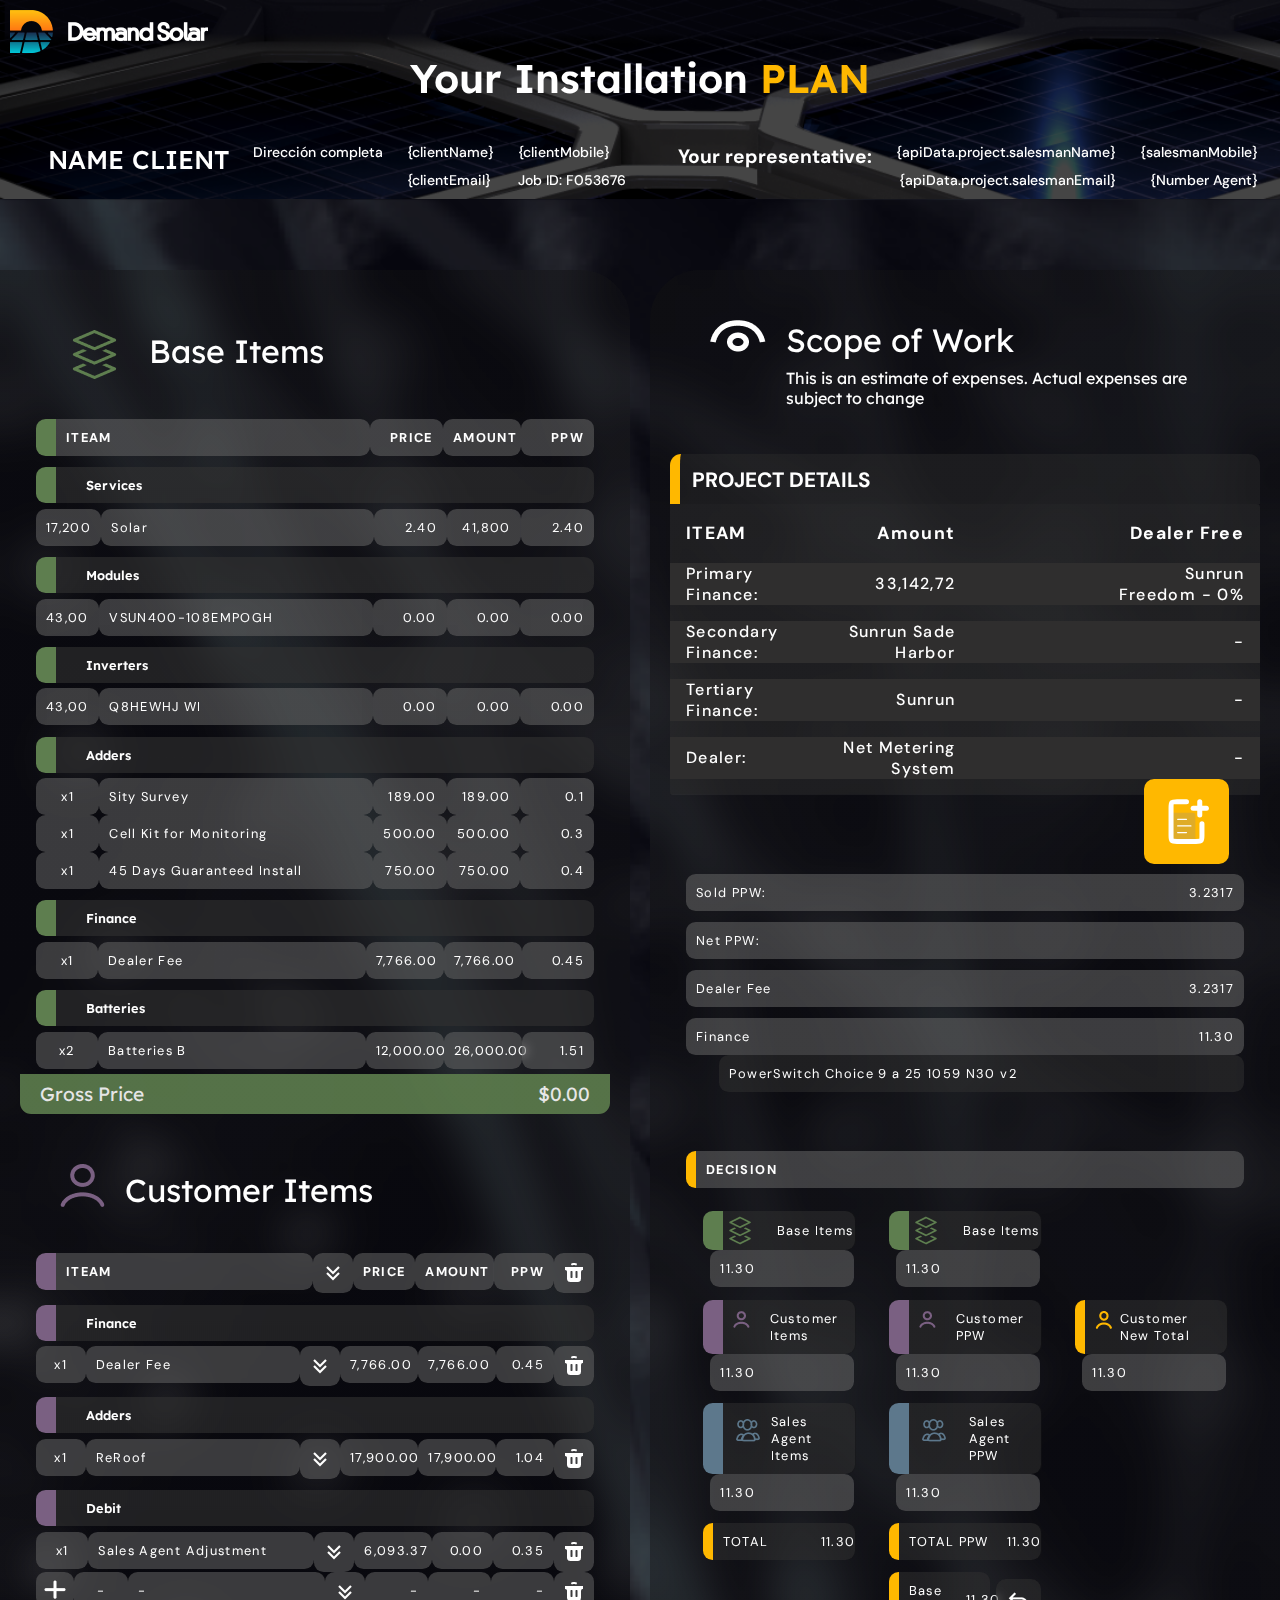
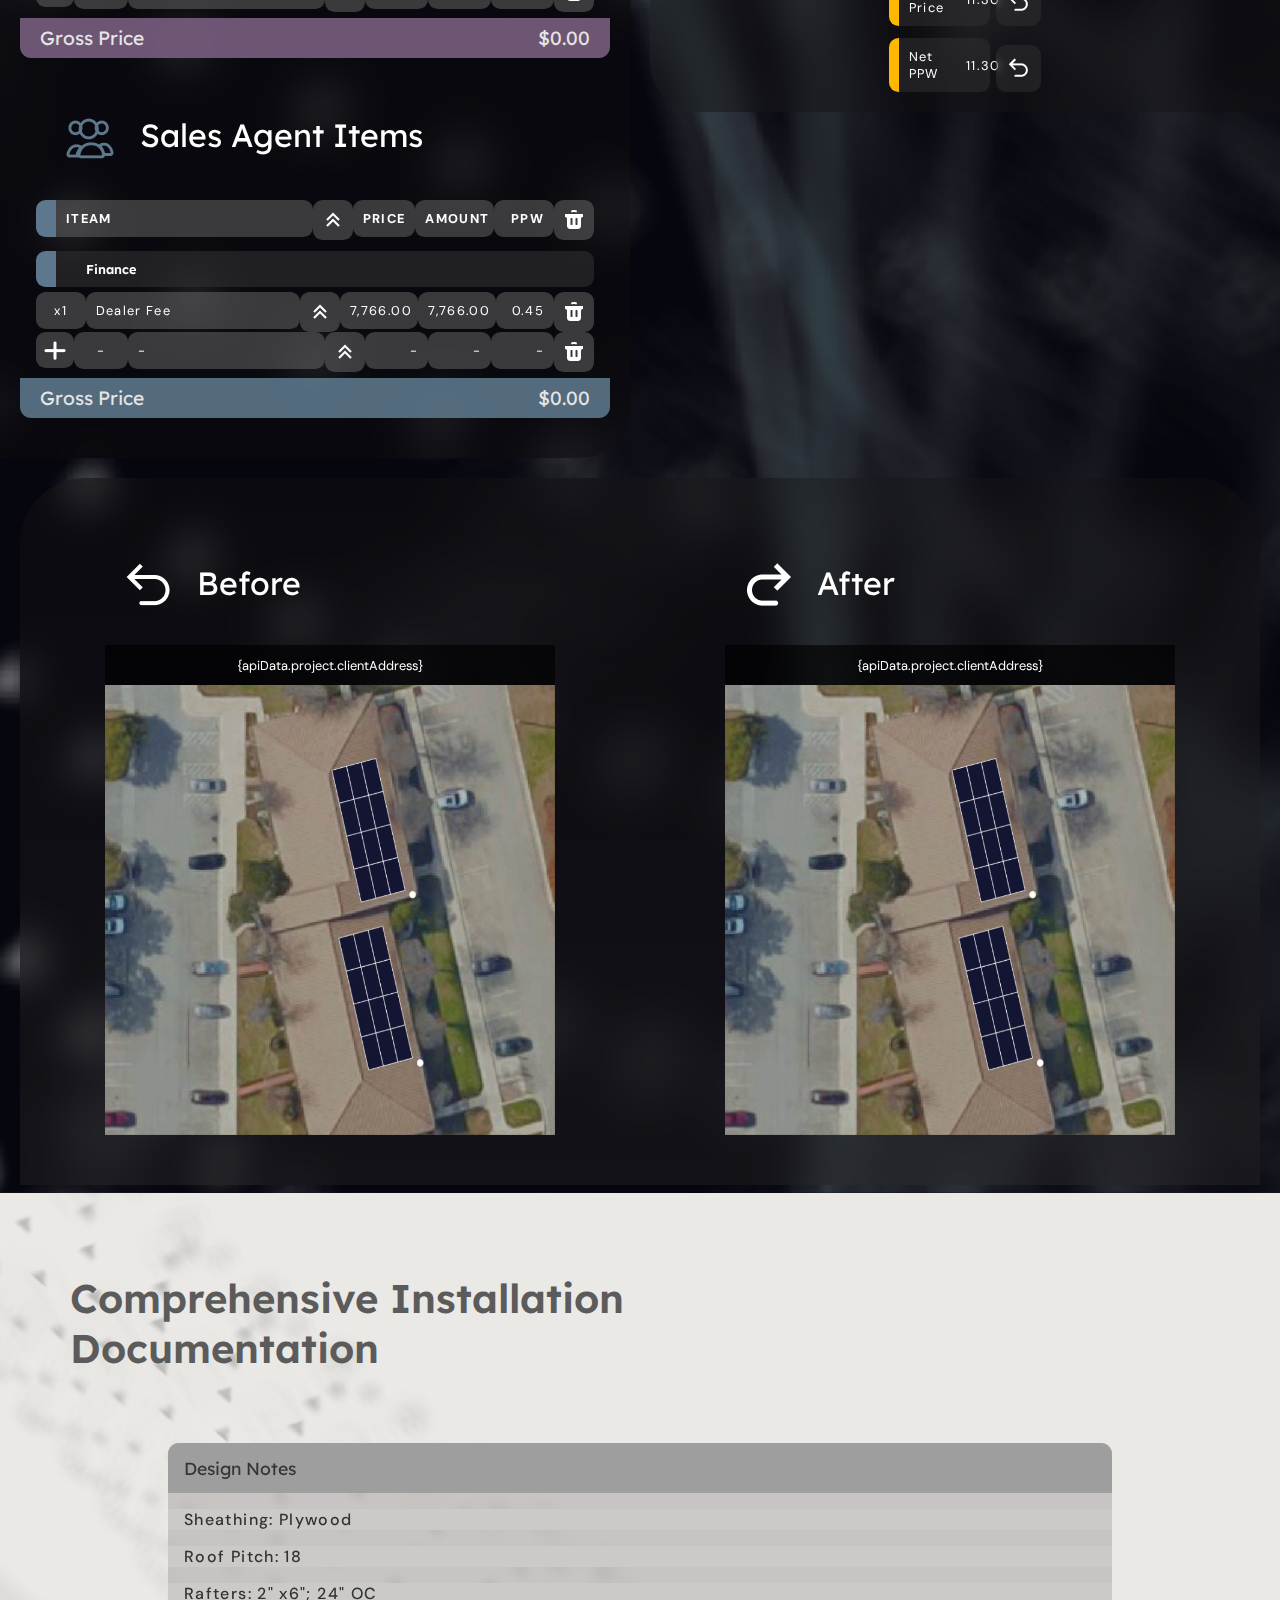
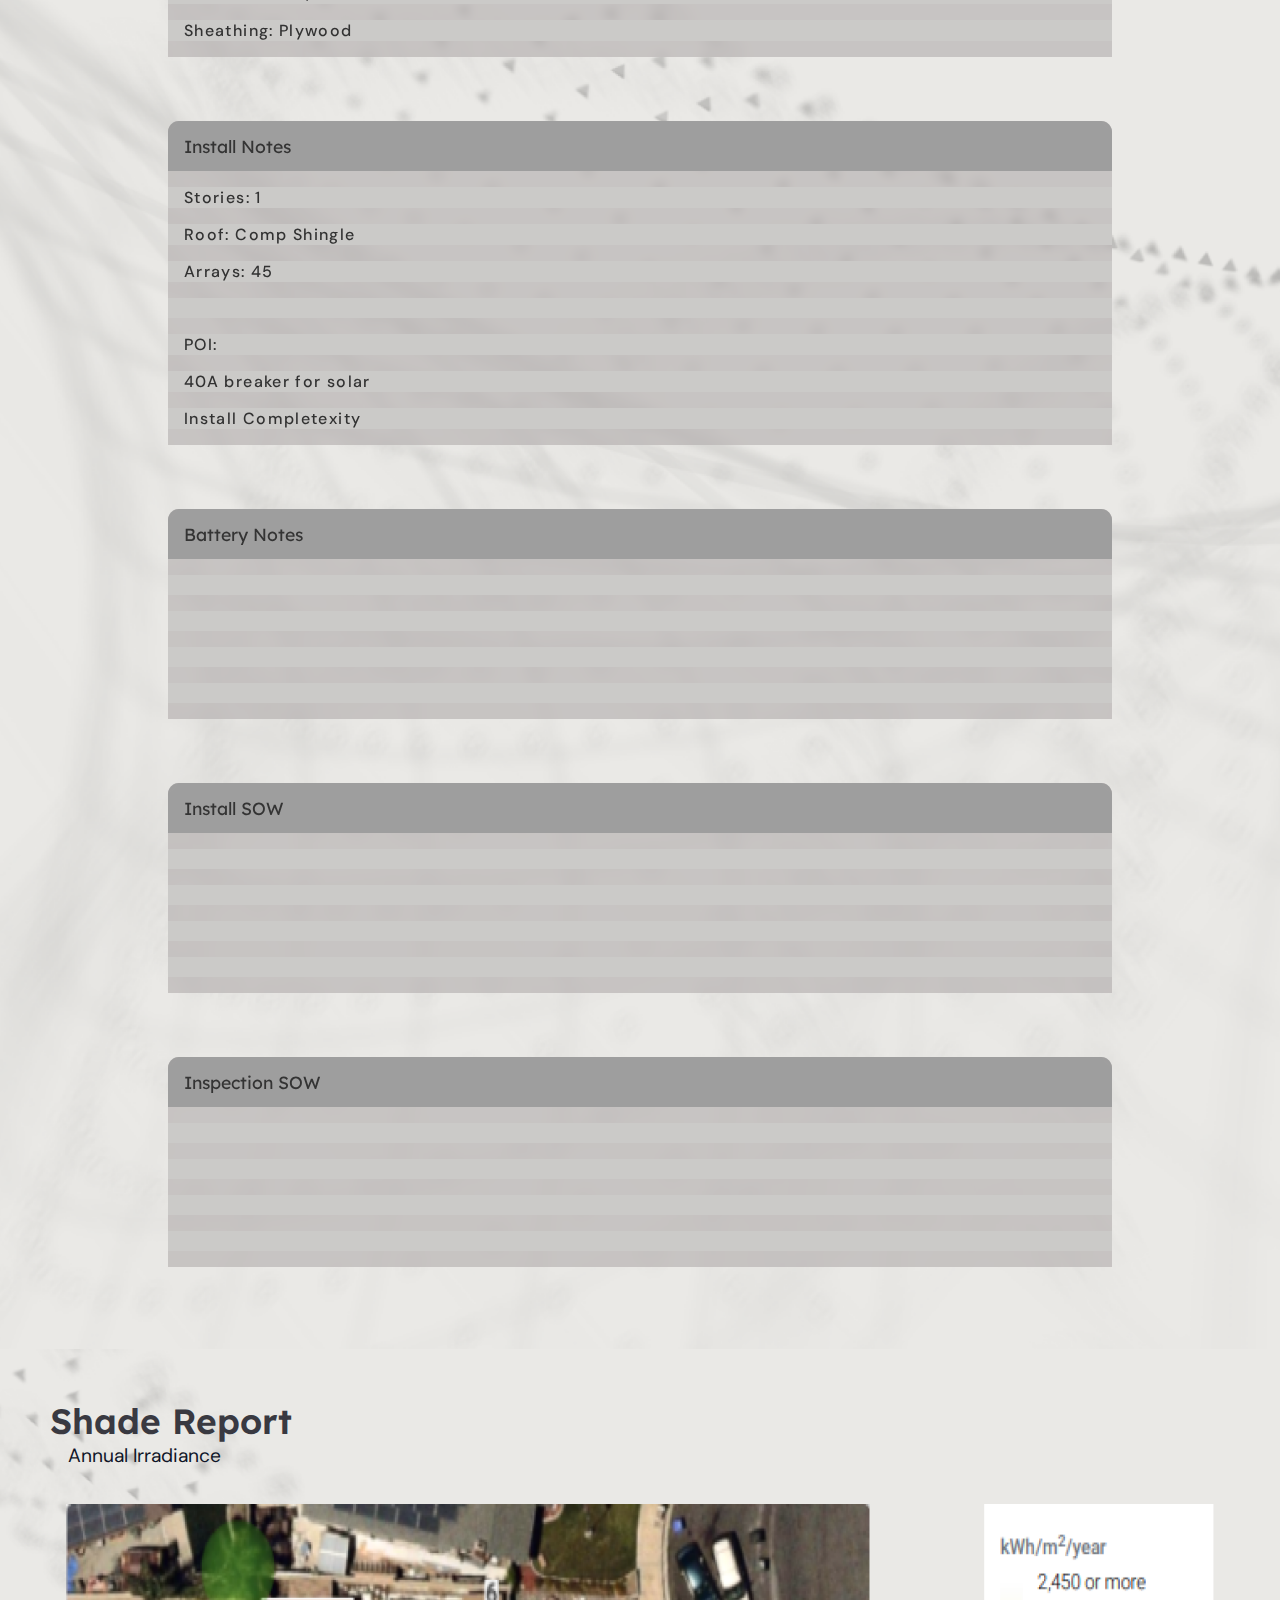
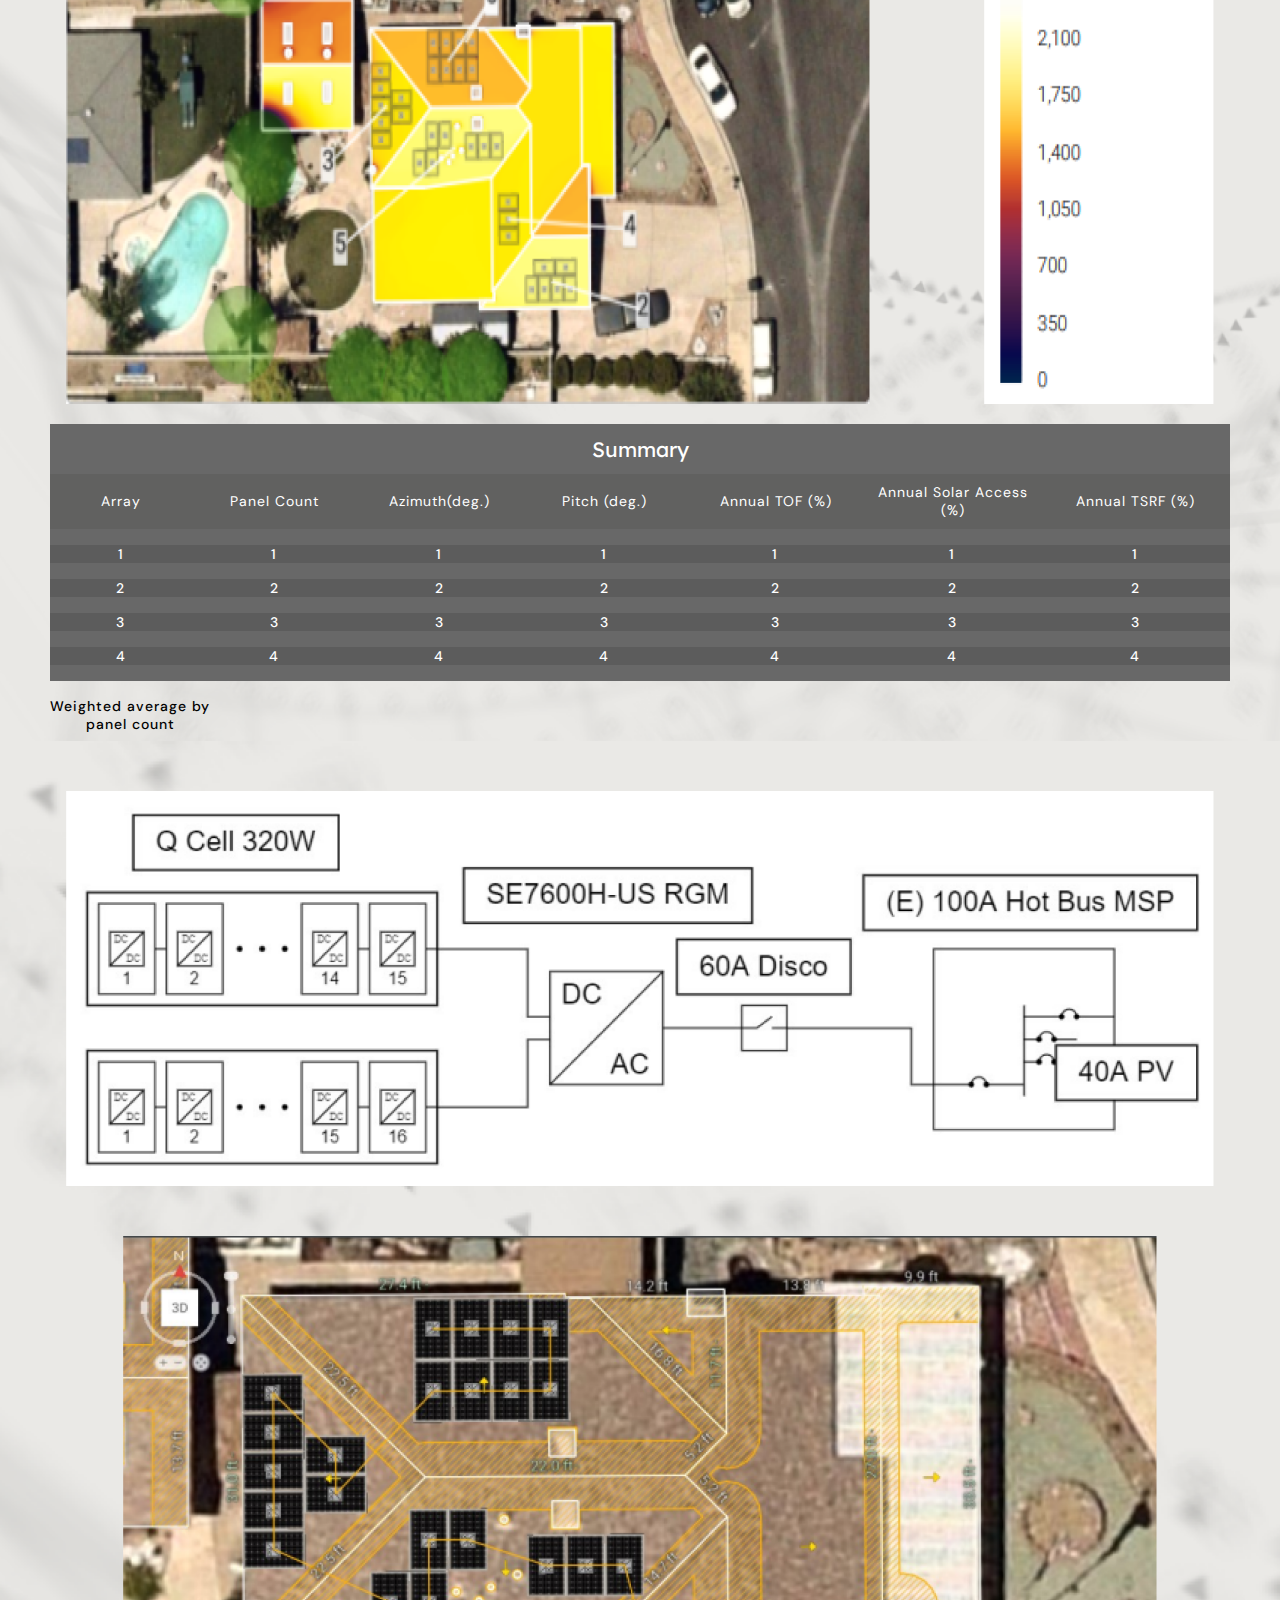
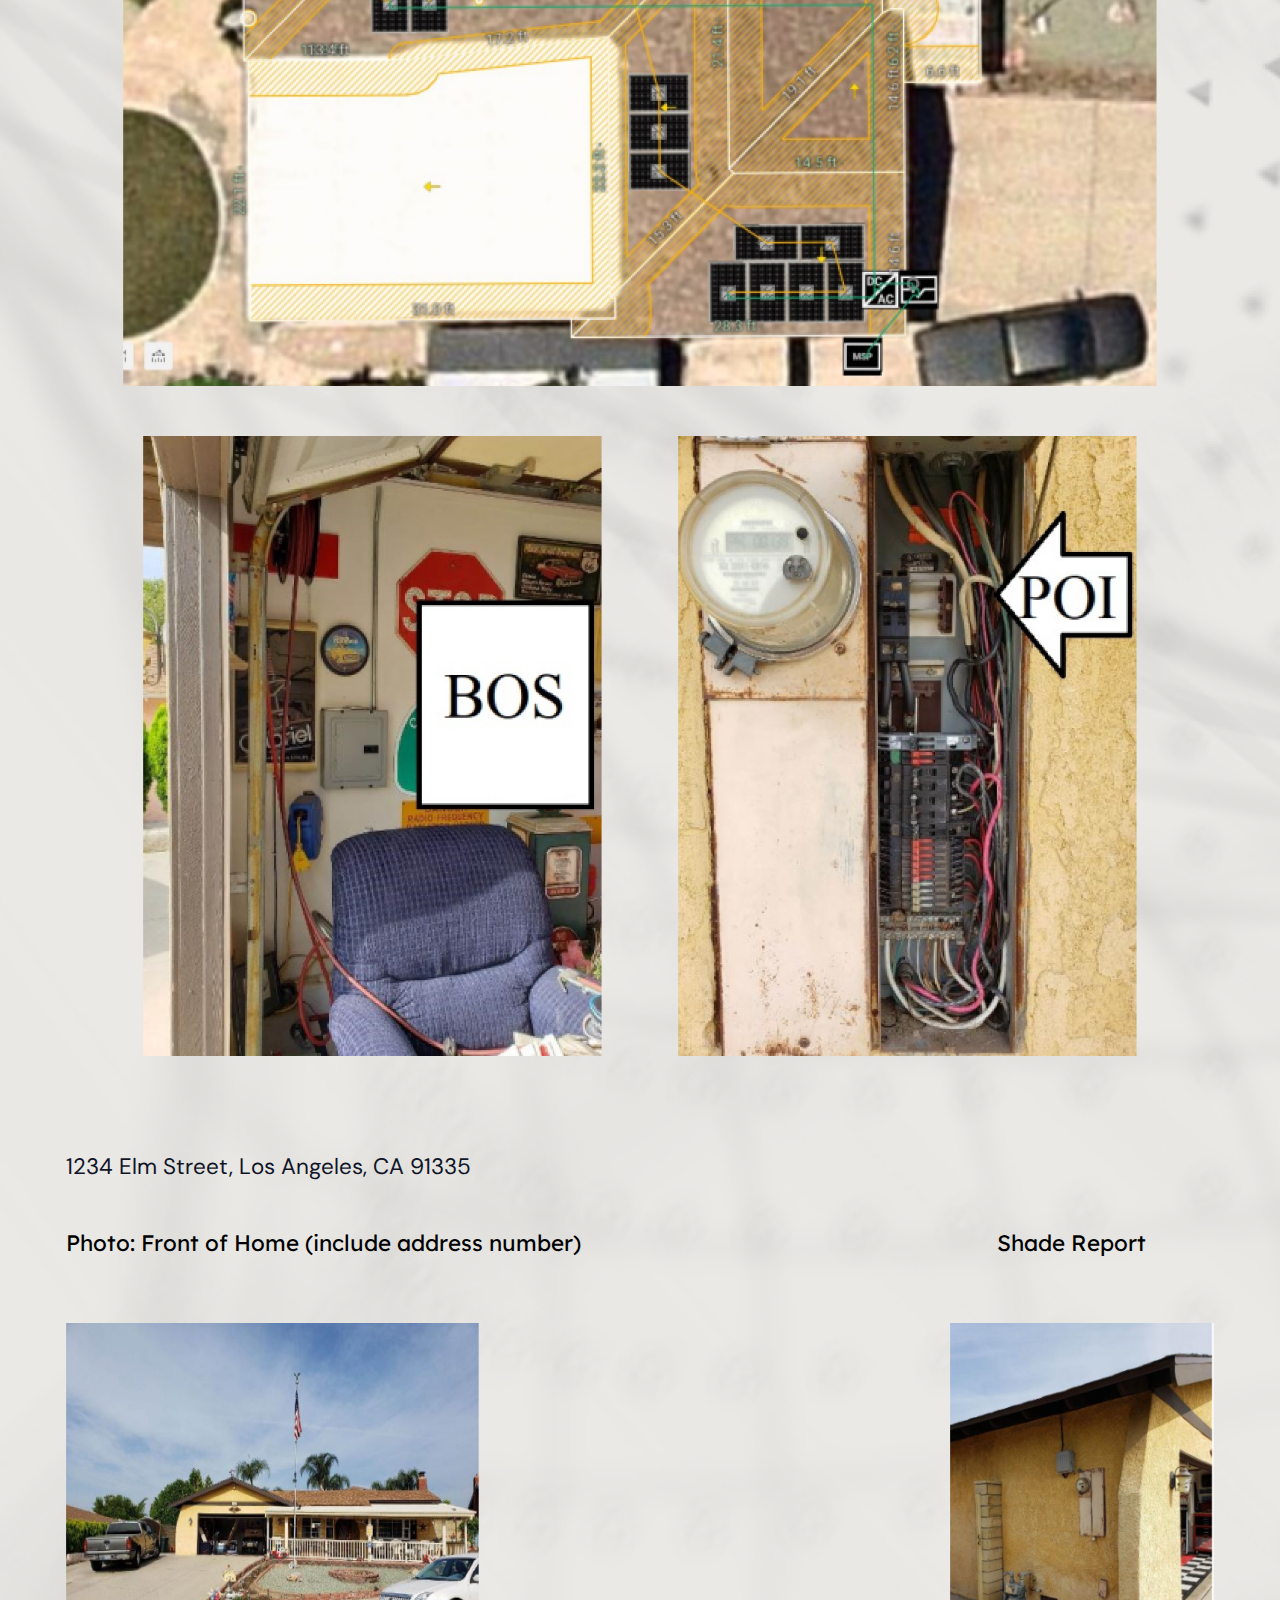
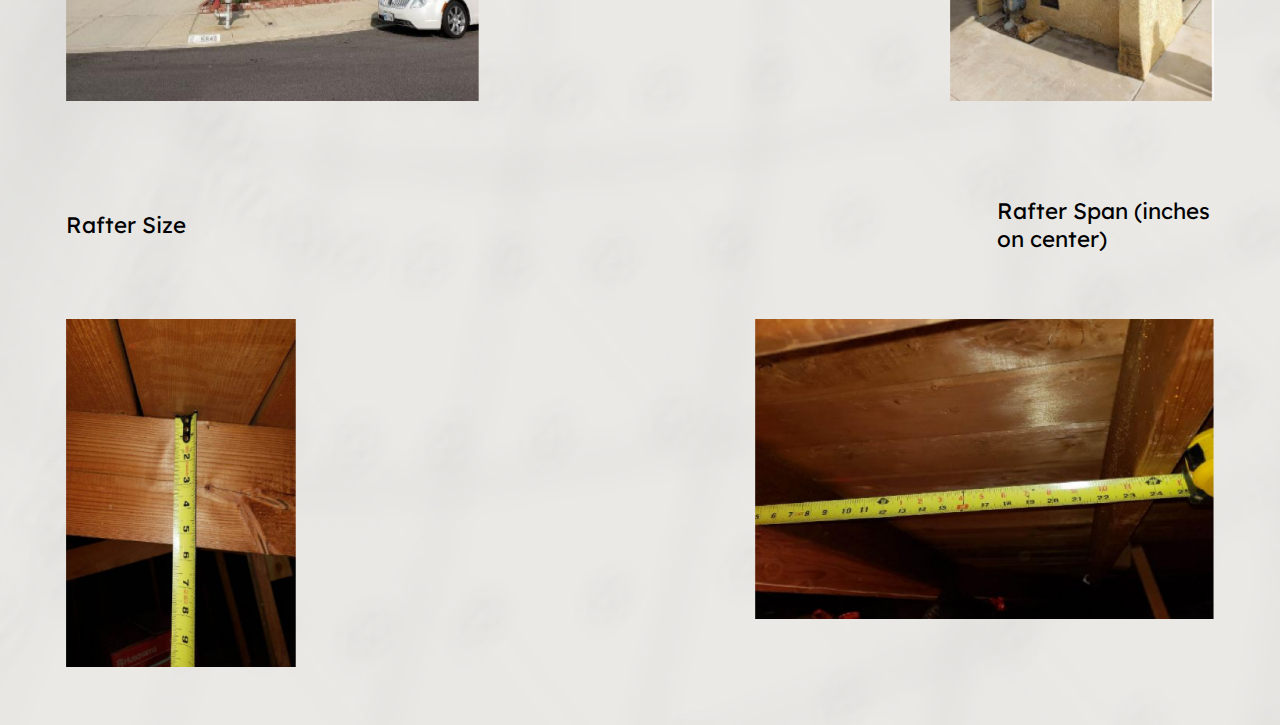
==== commit 8083f720: "responsive installation" ====
--- a/index.html
+++ b/index.html
@@ -144,7 +144,7 @@
                     </div>
                     <div class="Flex marginTop">
                       <div class="colLeft">
-                        <div class="bGrisPCol2">
+                        <div class="bGrisICol2">
                           <p class="textItem" style="color: #fff">17,200</p>
                         </div>
                       </div>
@@ -184,7 +184,7 @@
                   </div>
                   <div class="Flex marginTop">
                     <div class="colLeft">
-                      <div class="bGrisPCol2">
+                      <div class="bGrisICol2">
                         <p class="textItem" style="color: #fff">43,00</p>
                       </div>
                     </div>
@@ -227,7 +227,7 @@
                   </div>
                   <div class="Flex marginTop">
                     <div class="colLeft">
-                      <div class="bGrisPCol2">
+                      <div class="bGrisICol2">
                         <p class="textItem" style="color: #fff">43,00</p>
                       </div>
                     </div>
@@ -266,7 +266,7 @@
                   </div>
                   <div class="Flex marginTop">
                     <div class="colLeft">
-                      <div class="bGrisPCol2">
+                      <div class="bGrisICol2">
                         <p class="textItem" style="color: #fff; text-align: center;"> x1</p>
                       </div>
                     </div>
@@ -295,7 +295,7 @@
                   </div>
                   <div class="Flex">
                     <div class="colLeft">
-                      <div class="bGrisPCol2">
+                      <div class="bGrisICol2">
                         <p class="textItem" style="color: #fff; text-align: center;"> x1</p>
                       </div>
                     </div>
@@ -324,7 +324,7 @@
                   </div>
                   <div class="Flex">
                     <div class="colLeft">
-                      <div class="bGrisPCol2">
+                      <div class="bGrisICol2">
                         <p class="textItem" style="color: #fff; text-align: center;"> x1</p>
                       </div>
                     </div>
@@ -363,7 +363,7 @@
                   </div>
                   <div class="Flex marginTop">
                     <div class="colLeft">
-                      <div class="bGrisPCol2">
+                      <div class="bGrisICol2">
                         <p class="textItem" style="color: #fff; text-align: center;"> x1</p>
                       </div>
                     </div>
@@ -402,7 +402,7 @@
                   </div>
                   <div class="Flex marginTop">
                     <div class="colLeft">
-                      <div class="bGrisPCol2">
+                      <div class="bGrisICol2">
                         <p class="textItem" style="color: #fff; text-align: center;"> x2</p>
                       </div>
                     </div>
@@ -415,12 +415,12 @@
                     </div>
                     <div class="colRight">
                       <div class="bGrisICol2 alignRight">
-                        <p class="textItem" style="color: #fff">12,000.00</p>
-                      </div>
-                    </div>
-                    <div class="colRight">
-                      <div class="bGrisICol2 alignRight">
-                        <p class="textItem" style="color: #fff">26,000.00</p>
+                        <p class="textItemDec" style="color: #fff">12,000.00</p>
+                      </div>
+                    </div>
+                    <div class="colRight">
+                      <div class="bGrisICol2 alignRight">
+                        <p class="textItemDec" style="color: #fff">26,000.00</p>
                       </div>
                     </div>
                     <div class="colRight">
@@ -501,7 +501,7 @@
                   </div>
                   <div class="Flex marginTop">
                     <div class="colLeft">
-                      <div class="bGrisPCol2">
+                      <div class="bGrisICol2">
                         <p class="textItem" style="color: #fff; text-align: center;"> x1</p>
                       </div>
                     </div>
@@ -554,7 +554,7 @@
                   </div>
                   <div class="Flex marginTop">
                     <div class="colLeft">
-                      <div class="bGrisPCol2">
+                      <div class="bGrisICol2">
                         <p class="textItem" style="color: #fff; text-align: center;"> x1</p>
                       </div>
                     </div>
@@ -665,7 +665,7 @@
                   </div>
                   <div class="Flex marginTop">
                     <div class="colLeft">
-                      <div class="bGrisPCol2">
+                      <div class="bGrisICol2">
                         <p class="textItem" style="color: #fff; text-align: center;"> x1</p>
                       </div>
                     </div>
@@ -715,7 +715,7 @@
                         </div>
                       </div>
                       <div class="colLeft">
-                        <div class="bGrisPCol2">
+                        <div class="bGrisICol2">
                           <p class="textItem" style="color: #fff; text-align: center;">- </p>
                         </div>
                       </div>
@@ -829,7 +829,7 @@
                 </div>
                 <div class="Flex marginTop">
                   <div class="colLeft">
-                    <div class="bGrisPCol2">
+                    <div class="bGrisICol2">
                       <p class="textItem" style="color: #fff; text-align: center;"> x1</p>
                     </div>
                   </div>
@@ -879,7 +879,7 @@
                     </div>
                   </div>
                   <div class="colLeft">
-                    <div class="bGrisPCol2">
+                    <div class="bGrisICol2">
                       <p class="textItem" style="color: #fff; text-align: center;">- </p>
                     </div>
                   </div>
@@ -1265,23 +1265,23 @@
 
                   <div class="col3 colBase bordeAma" style="background-color:  rgba(69, 69, 69, 0.3);">
                     <div class="c1">
-                      <p class="textItem" style="color: #fff; text-align: left;">
+                      <p class="textItemDec" style="color: #fff; text-align: left;">
                         TOTAL PPW
                       </p>
                     </div>
                     <div class="c2">
-                      <p class="textItem" style="color: #fff; text-align: right;"> 11.30</p>
+                      <p class="textItemDec" style="color: #fff; text-align: right;"> 11.30</p>
                     </div>         
                   </div>
                   <div class="Flex">
                     <div class="col3 colBase bordeAma" style="background-color:  rgba(69, 69, 69, 0.3);">
                       <div class="c1">
-                        <p class="textItem" style="color: #fff; text-align: left;">
+                        <p class="textItemDec" style="color: #fff; text-align: left;">
                           Base Price
                         </p>
                       </div>
                       <div class="c2">
-                        <p class="textItem" style="color: #fff; text-align: right;"> 11.30</p>
+                        <p class="textItemDec" style="color: #fff; text-align: right;"> 11.30</p>
                       </div>         
                     </div>
                     <div class="colFlecha">
@@ -1292,12 +1292,12 @@
                   <div class="Flex">
                     <div class="col3 colBase bordeAma" style="background-color:  rgba(69, 69, 69, 0.3);">
                       <div class="c1">
-                        <p class="textItem" style="color: #fff; text-align: left;">
+                        <p class="textItemDec" style="color: #fff; text-align: left;">
                           Net PPW
                         </p>
                       </div>
                       <div class="c2">
-                        <p class="textItem" style="color: #fff; text-align: right;"> 11.30</p>
+                        <p class="textItemDec" style="color: #fff; text-align: right;"> 11.30</p>
                       </div>         
                     </div>
                     <div class="colFlecha">
@@ -1372,52 +1372,54 @@
           </div>
         </div>
 
-        <div class="section2 borderSectionMaps">
-            
-          <div class="contImgBefore">
-
-            <div class="informationTop">
-              <div>
-                <img src="src/img/img_before.png" alt="img_before" class="img" />
-              </div>
-              <div class="textCont">
-                <h3 class="titleSection2"> Before </h3>
-              </div>
+        
+        <div class="borderSectionMaps">
+            <div class="section2">
+                <div class="contImgBefore">
+
+                  <div class="informationTop">
+                    <div>
+                      <img src="src/img/img_before.png" alt="img_before" class="img" />
+                    </div>
+                    <div class="textCont">
+                      <h3 class="titleSection2"> Before </h3>
+                    </div>
+                  </div>
+
+                  <div class="img3Content">
+                    <div class="imgContainer">
+                        <div class="mapOverlay">
+                          <p>{apiData.project.clientAddress}</p>
+                        </div>
+                        <!-- /*{apiData.satelitalImage}*/ -->
+                        <img src="src/img/img_maps.png" alt="img_house_maps" class="satelitalImage" />
+                      </div>
+                  </div>
+                </div>
+
+                <div class="contImgAfter">
+
+                  <div class="informationTop">
+                    <div>
+                      <img src="src/img/img_after.png" alt="img_after" class="img" />
+                    </div>
+                    <div class="textCont">
+                      <h3 class="titleSection2"> After </h3>
+                    </div>
+                  </div>
+
+                  <div class="img3Content">
+                    <div class="imgContainer">
+                        <div class="mapOverlay">
+                          <p>{apiData.project.clientAddress}</p>
+                        </div>
+                        <!-- /*{apiData.satelitalImage}*/ -->
+                        <img src="src/img/img_maps.png" alt="img_house_maps" class="satelitalImage" />
+                      </div>
+                  </div>
+                </div>
             </div>
-
-            <div class="img3Content">
-              <div class="imgContainer">
-                  <div class="mapOverlay">
-                    <p>{apiData.project.clientAddress}</p>
-                  </div>
-                  <!-- /*{apiData.satelitalImage}*/ -->
-                  <img src="src/img/img_maps.png" alt="img_house_maps" class="satelitalImage" />
-                </div>
-            </div>
-          </div>
-
-          <div class="contImgAfter">
-
-            <div class="informationTop">
-              <div>
-                <img src="src/img/img_after.png" alt="img_after" class="img" />
-              </div>
-              <div class="textCont">
-                <h3 class="titleSection2"> After </h3>
-              </div>
-            </div>
-
-            <div class="img3Content">
-              <div class="imgContainer">
-                  <div class="mapOverlay">
-                    <p>{apiData.project.clientAddress}</p>
-                  </div>
-                  <!-- /*{apiData.satelitalImage}*/ -->
-                  <img src="src/img/img_maps.png" alt="img_house_maps" class="satelitalImage" />
-                </div>
-            </div>
-          </div>
-        </div>
+        </div>    
 
     </section>
     <!--Section2 -->
@@ -1541,7 +1543,7 @@
         <img class="secSixImageOne" src="./src/img/map.png" alt="mapa">
         <img class="secSixImageTwo" src="./src/img/kmh.png" alt="kWh">
       </div>
-      <div class="secSixInformationContainer">
+     <!--  <div class="secSixInformationContainer">
         <div class="secSixInfoContainer">
           <div class="secSixInfo">
             <h4>Customer</h4>
@@ -1570,7 +1572,8 @@
             <p>25 June 2020</p>
           </div>
         </div>
-      </div>
+      </div> -->
+      
       <h3 class="secSixtableTitle">Summary</h3>
       <table class="secSixTable">
         <thead>
--- a/styles.css
+++ b/styles.css
@@ -223,7 +223,7 @@
   text-align: left;
   color: #fff;
   font-family: DM Sans;
-  font-size: 0.7rem;
+  font-size: 0.875rem;
   font-style: normal;
   font-weight: 500;
   line-height: normal;
@@ -682,7 +682,7 @@
   margin-top: 20px; 
   margin-left: 20px;
   margin-right: 20px;
-  display: flex;
+  /* display: flex; */
 }
 
 .contImgBefore{
@@ -799,13 +799,24 @@
 }
 
 .textItem {
-  color: #000;
   font-family: DM Sans;
   font-size: 1rem;
   font-style: normal;
   font-weight: 400;
   line-height: normal;
   letter-spacing: 0.08525rem;
+  margin: 0;
+  padding: 0;
+}
+
+
+.textItemDec{
+  font-family: DM Sans;
+  font-size: 1rem;
+  font-style: normal;
+  font-weight: 400;
+  line-height: normal;
+  letter-spacing: 0.0825rem;
   margin: 0;
   padding: 0;
 }
@@ -879,33 +890,6 @@
   background: rgba(189, 189, 189, 0.38);
   backdrop-filter: blur(5px);
   padding: 10px;
-}
-
-.bGrisCol2{
-  margin-top: 2%;
-  width: 100%;
-  border-radius: 0.6rem;
-  background: rgba(68, 68, 68, 0.39);
-  backdrop-filter: blur(6px);
-  padding: 12px; 
-}
-
-.bGrisPCol2{
-  width: 100%;
-  border-radius: 0.6rem;
-  background: rgba(170, 170, 170, 0.3);
-  backdrop-filter: blur(6px);
-  opacity: 0.2px;
-  padding: 10px;/*top right bottom left*/
-}
-
-.bGrisICol2{
-  width: 100%;
-  border-radius: 0.6rem;
-  background: rgba(169, 169, 169, 0.3);
-  backdrop-filter: blur(5px);
-  opacity: 0.2px;
-  padding: 10px; 
 }
 
 .bGrisCol2{
@@ -1413,6 +1397,7 @@
   height: 500px;
   justify-content: space-between;
   margin: 0 16px;
+  margin-bottom: 20px; /*para separarse de la tabla*/
 }
 
 .secSixImageOne {
@@ -1744,6 +1729,23 @@
   }
 }
 
+@media (max-width: 490px) {
+
+  .textItem{
+    font-size: 0.5rem;
+  }
+  .bGrisCol2, .bGrisPCol2{
+    padding: 5px;
+  }
+
+  .secSixTable thead th, td {
+    font-size: 0.7rem;
+  }
+ 
+
+}
+
+
 @media (max-width: 920px) {
 
   .infoCol1,.infoCol2{
@@ -1751,11 +1753,35 @@
     flex: 0 0 100%;
   }
 
-/*   .contImgBefore, .contImgBefore{
+  .contImgBefore, .contImgAfter{
     width: 100%;
     flex: 0 0 100%;
-  } */
-
+  }
+
+  .textItem{
+    font-size: 0.6rem;
+  }
+
+  .textItem3L{
+    font-size: 0.8rem;
+  }
+
+  .textItemDec{
+    font-size: 0.5rem;
+  }
+  
+  .col3{
+    padding: 6px; 
+  }
+
+  .c1 {
+    width: 60%;
+  }
+  
+  .c2 {
+    width: 20%;
+    text-align: right;
+  }
 } 
 
 
@@ -1769,11 +1795,23 @@
       font-size: 1rem;
     } */
 
+    .bGrisPCol2 {
+      padding: 8px;
+    }
+
     .textItem{
+      font-size: 0.8rem;
+    }
+    
+    .textItemDec{
       font-size: 0.8rem;
     }
   
     .textItemName3{
       font-size: 0.8rem;
     }
+
+    .textItem3L{
+      font-size: 0.8rem;
+    }
 }